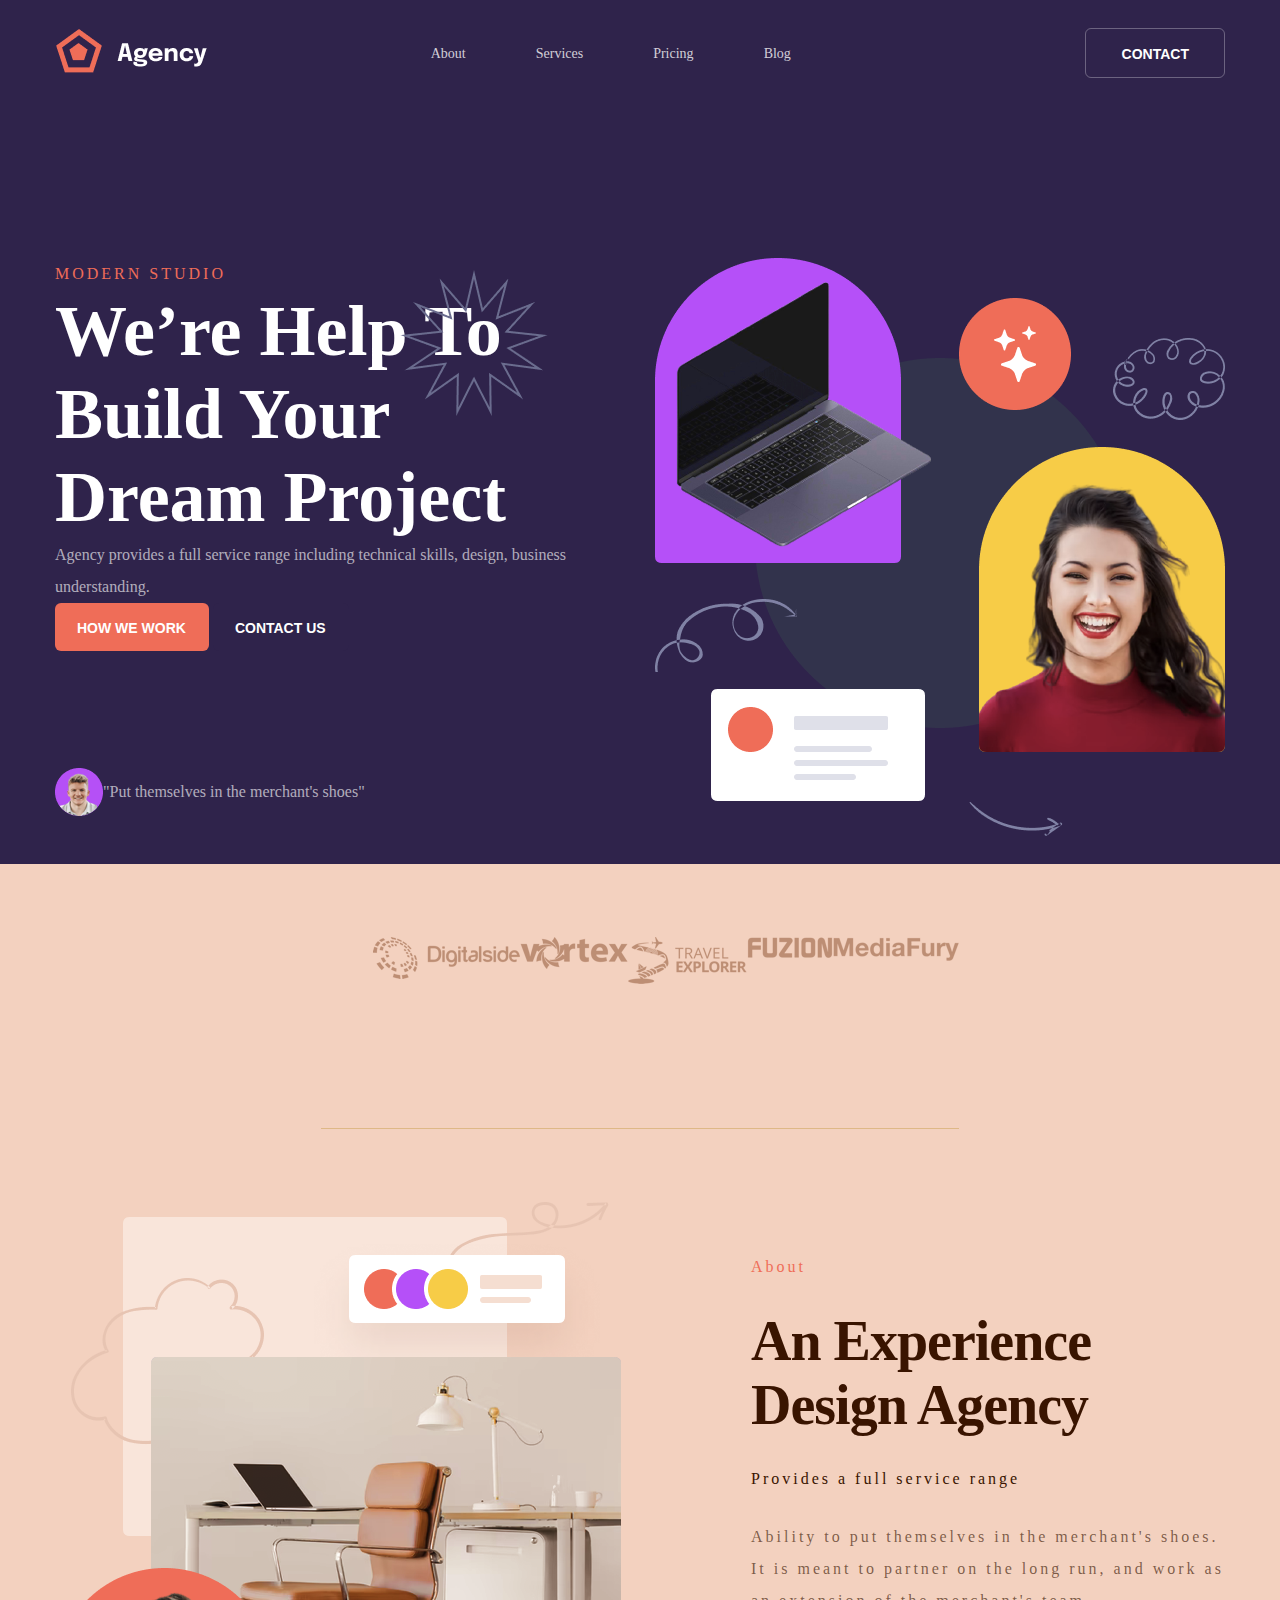
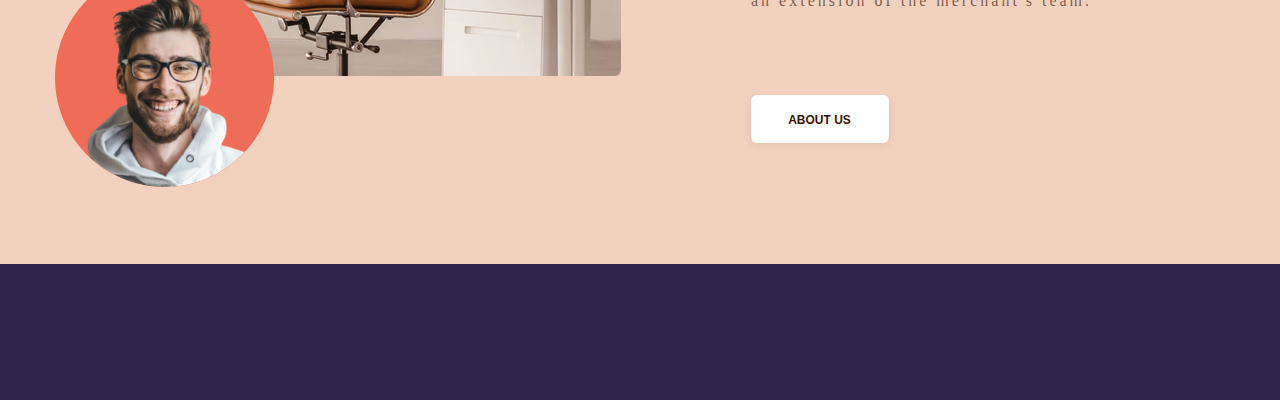
==== index.html @ c5d7d417 "yeni taskt" ====
<!DOCTYPE html>
<html lang="en">

<head>
    <meta charset="UTF-8">
    <meta http-equiv="X-UA-Compatible" content="IE=edge">
    <meta name="viewport" content="width=device-width, initial-scale=1.0">
    <title>Document</title>
    <link rel="stylesheet" href="assets/css/main.css">
</head>

<body>

    <!-- baslangic container -->
    <div class="container">

        <!-- navbar hissesi start -->
        <nav>
            <div>
                <img src="img/logo (1).png" alt="">
                <ul>
                    <li><a href="#">About</a></li>
                    <li><a href="#">Services</a></li>
                    <li><a href="#">Pricing</a></li>
                    <li><a href="#">Blog</a></li>

                </ul>
                <button>Contact</button>
                <button class="btnIcon"><img src="img/menu.png" alt=""></button>
            </div>
        </nav>
        <!-- navbar hissesi end -->
        <!-- header start -->
        <header>
            <div class="MyheaDer">
                <div class="modern">
                    <p class="myp">Modern Studio</p>
                    <h1>We’re Help
                        To Build Your
                        Dream Project
                        <img src="img/Star.png" alt="" class="Star">
                    </h1>
                    <p class="agency">Agency provides a full service range including technical skills, design, business
                        understanding.</p>
                    <button class="how">How We Work</button>
                    <button class="contact">Contact Us</button>
                    <div class="Man"><img src="img/Bitmap.png" alt="">
                        <p>"Put themselves in the merchant's shoes"</p>
                    </div>

                </div>
                <div class="imgDiv">
                    <img src="img/pic.png" alt="">
                </div>
            </div>
        </header>
        <!-- header end -->
        <main>
            <section class="navSection">
                <ul>
                    <li><img src="img/Bitmap (1).png" alt=""></li>
                    <li><img src="img/Bitmap (2).png" alt=""></li>
                    <li><img src="img/Bitmap (3).png" alt=""></li>
                    <li><img src="img/Bitmap (4).png" alt=""></li>
                    <li class="sonUl"><img src="img/Bitmap (5).png" alt=""></li>
                </ul>
            </section>
            <section class="aboutSection">
                <div><img src="img/pic (1).png" alt=""></div>
                <div class="adoutdiv">
                    <p>About</p>
                    <h2>An Experience
                        Design Agency</h2>
                    <p class="power">Provides a full service range</p>
                    <p class="ablity">Ability to put themselves in the merchant's shoes. It is meant to partner on the
                        long run, and work as an extension of the merchant's team.</p>
                    <button>About Us</button>
                </div>
            </section>
        </main>
    </div>
</body>

</html>
---- assets/css/main.css ----
* {
  margin: 0;
  padding: 0;
  box-sizing: border-box;
  scroll-behavior: smooth;
}

ul,
li {
  list-style-type: none;
}

a {
  text-decoration: none;
  font-size: 14px;
  line-height: 14px;
  text-align: center;
  color: rgba(255, 255, 255, 0.7882352941);
}
a:hover {
  color: #ffffff;
}

.container {
  max-width: 1440px;
  display: flex;
  flex-direction: column;
  align-items: center;
  background-color: #2f234b;
  height: 2000px;
}

nav div {
  margin-top: 28px;
  width: 1170px;
  display: flex;
  justify-content: space-between;
  align-items: center;
}
nav div ul {
  display: flex;
  max-width: 515px;
}
nav div ul li {
  margin-right: 70px;
}
nav div img {
  cursor: pointer;
  width: 152px;
  height: 48px;
}
nav div button {
  padding: 18px 35px 16px 36px;
  font-style: normal;
  font-weight: 900;
  font-size: 14px;
  line-height: 14px;
  text-align: center;
  text-transform: uppercase;
  color: #ffffff;
  background-color: rgba(238, 130, 238, 0);
  border: 1px solid rgba(255, 255, 255, 0.295743);
  border-radius: 6px;
  cursor: pointer;
}
nav div .btnIcon {
  padding: 0;
  border: 0;
  display: none;
}

@media screen and (max-width: 768px) {
  nav {
    max-width: 375px;
    width: 90%;
  }
  nav div {
    margin-left: 23px;
    margin-right: 23px;
    max-width: 375px;
  }
  nav div img {
    width: 152px;
    height: 48px;
  }
  nav div ul {
    display: none;
  }
  nav div button {
    display: none;
  }
  nav div .btnIcon {
    display: inline;
  }
  nav div .btnIcon img {
    width: 48px;
    height: 48px;
  }
}
header {
  margin-top: 180px;
}
header .MyheaDer {
  display: flex;
  gap: 87px;
}
header .modern {
  max-width: 513px;
}
header .modern .myp {
  font-family: "Epilogue";
  font-style: normal;
  font-weight: 400;
  font-size: 16px;
  line-height: 32px;
  color: #ef6d58;
  letter-spacing: 3px;
  text-transform: uppercase;
}
header .modern .agency {
  color: rgba(255, 255, 255, 0.64);
  font-style: normal;
  font-weight: 400;
  font-size: 16px;
  line-height: 32px;
}
header .modern .Star {
  position: absolute;
  top: -20px;
  right: 20px;
}
header .modern h1 {
  position: relative;
  font-family: "Epilogue";
  font-style: normal;
  font-weight: 800;
  font-size: 72px;
  color: white;
}
header .modern .how {
  background: #ef6d58;
  border-radius: 6px;
  padding: 18px 23px 16px 22px;
  font-style: normal;
  font-weight: 900;
  font-size: 14px;
  line-height: 14px;
  text-align: center;
  text-transform: uppercase;
  border: 0;
  color: #ffffff;
  cursor: pointer;
}
header .modern .contact {
  background: #2f234b;
  border-radius: 6px;
  padding: 18px 23px 16px 22px;
  font-style: normal;
  font-weight: 900;
  font-size: 14px;
  line-height: 14px;
  text-align: center;
  text-transform: uppercase;
  border: 0;
  color: #ffffff;
  cursor: pointer;
}
header .modern .Man {
  margin-top: 117px;
  display: flex;
  align-items: center;
}
header .modern .Man p {
  color: rgba(255, 255, 255, 0.64);
  font-style: normal;
  font-weight: 400;
  font-size: 16px;
  line-height: 32px;
}
header .imgDiv img {
  width: 570px;
  height: 602px;
}

@media screen and (max-width: 768px) {
  header .MyheaDer {
    flex-direction: column-reverse;
  }
  header .MyheaDer .imgDiv {
    display: flex;
    justify-content: center;
    align-items: center;
  }
  header .MyheaDer .imgDiv img {
    width: 329px;
    height: 334px;
  }
}
main {
  width: 100%;
  height: 1000px;
  background: #f3d1bf;
  display: flex;
  align-items: center;
  flex-direction: column;
}

section {
  margin-top: 73px;
  max-width: 1170px;
}

.navSection {
  background: #f3d1bf;
  height: 192px;
  border-bottom: 1px solid burlywood;
}
.navSection ul {
  margin-left: 52px;
  display: grid;
  grid-template-columns: auto auto auto auto auto;
}

@media screen and (max-width: 768px) {
  .navSection ul {
    grid-template-columns: 1fr 1fr;
    gap: 20px;
  }
}
.aboutSection {
  display: flex;
  gap: 130px;
}
.aboutSection .adoutdiv {
  display: flex;
  flex-direction: column;
  justify-content: center;
  gap: 26px;
}
.aboutSection img {
  max-width: 566px;
  height: 585px;
}
.aboutSection p {
  font-style: normal;
  font-weight: 400;
  font-size: 16px;
  line-height: 32px;
  letter-spacing: 3px;
  color: #ef6d58;
}
.aboutSection .power {
  color: #391400;
}
.aboutSection .ablity {
  color: rgba(57, 20, 0, 0.64);
}
.aboutSection h2 {
  font-style: normal;
  font-weight: 800;
  font-size: 56px;
  line-height: 64px;
  letter-spacing: -1px;
  color: #391400;
}
.aboutSection button {
  margin-top: 52px;
  background: #ffffff;
  box-shadow: 0px 3px 9px rgba(57, 20, 0, 0.08);
  border-radius: 6px;
  padding: 18px 34px 16px 33px;
  max-width: 138px;
  border: 0;
  font-style: normal;
  font-weight: 900;
  font-size: 12px;
  line-height: 14px;
  text-align: center;
  text-transform: uppercase;
  color: #391400;
}

@media screen and (max-width: 768px) {
  .aboutSection {
    flex-direction: column;
  }
  .aboutSection .adoutdiv {
    max-width: 329px;
  }
}/*# sourceMappingURL=main.css.map */
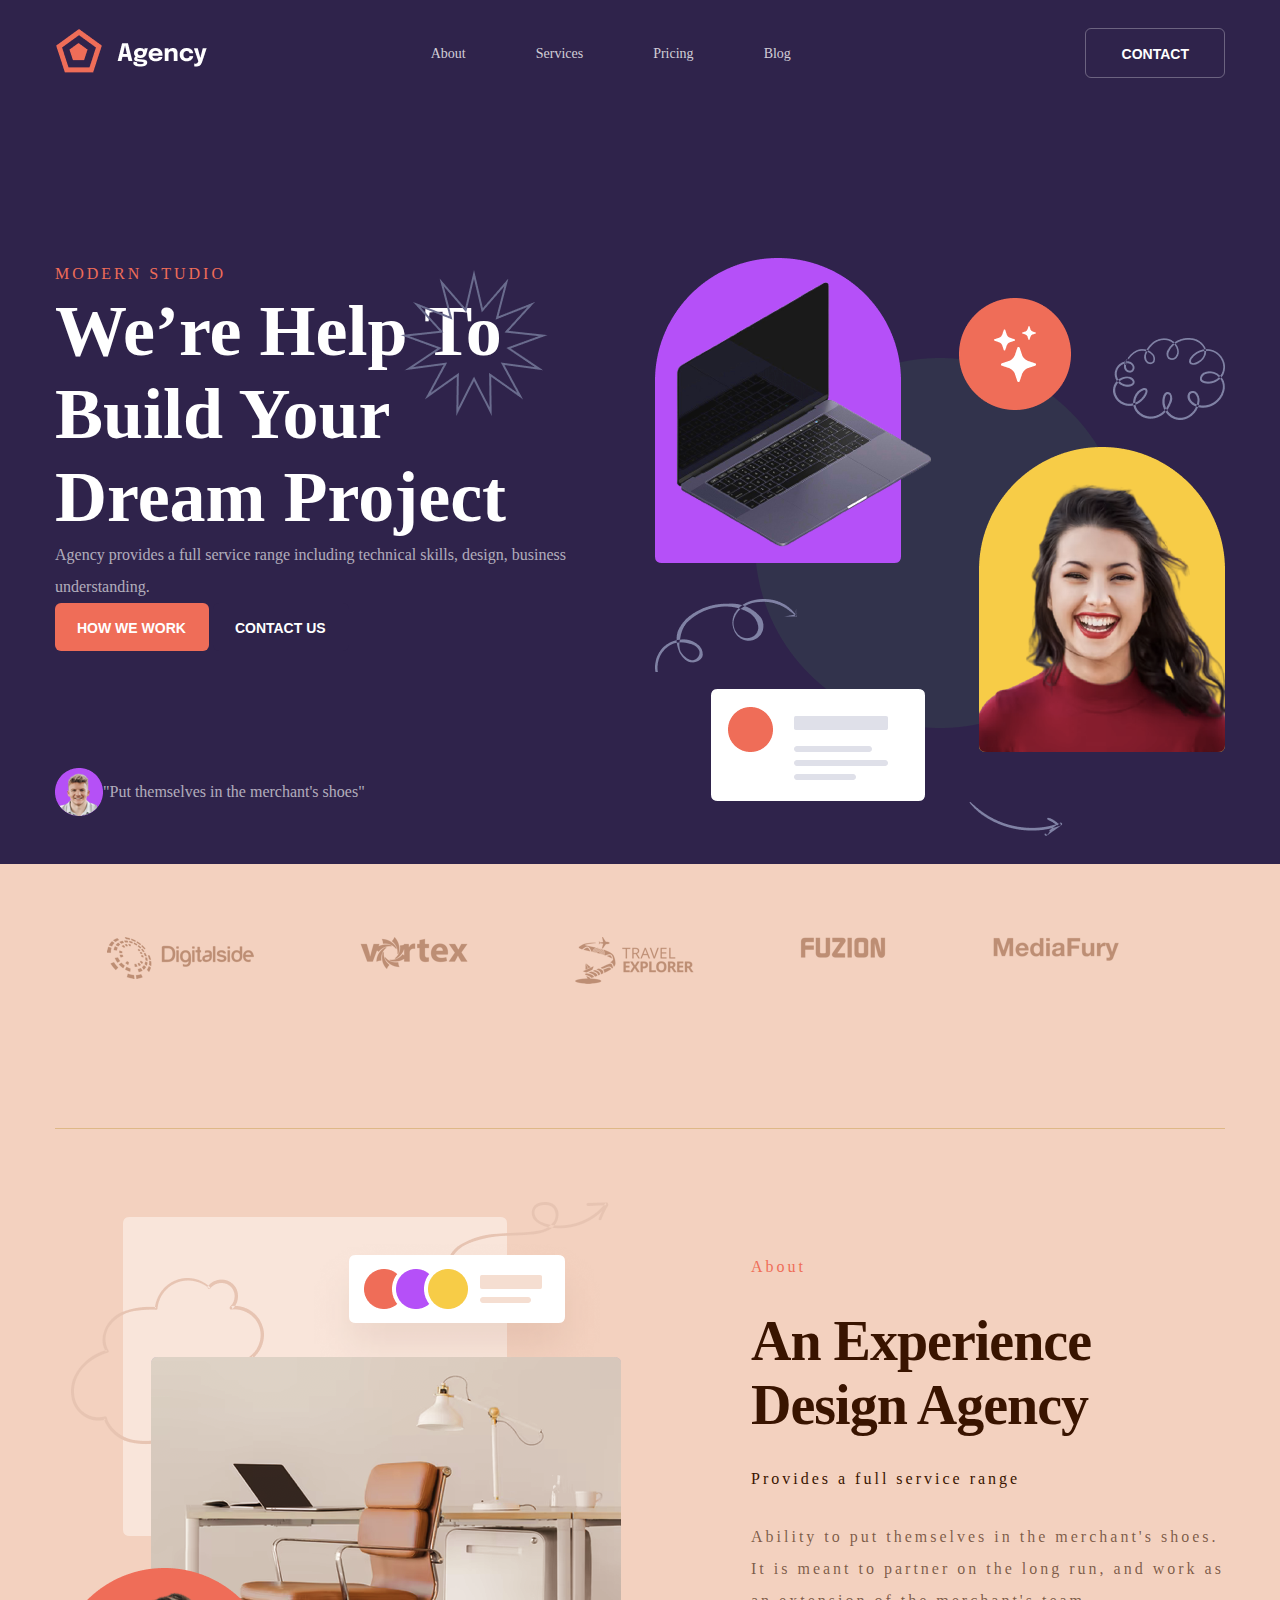
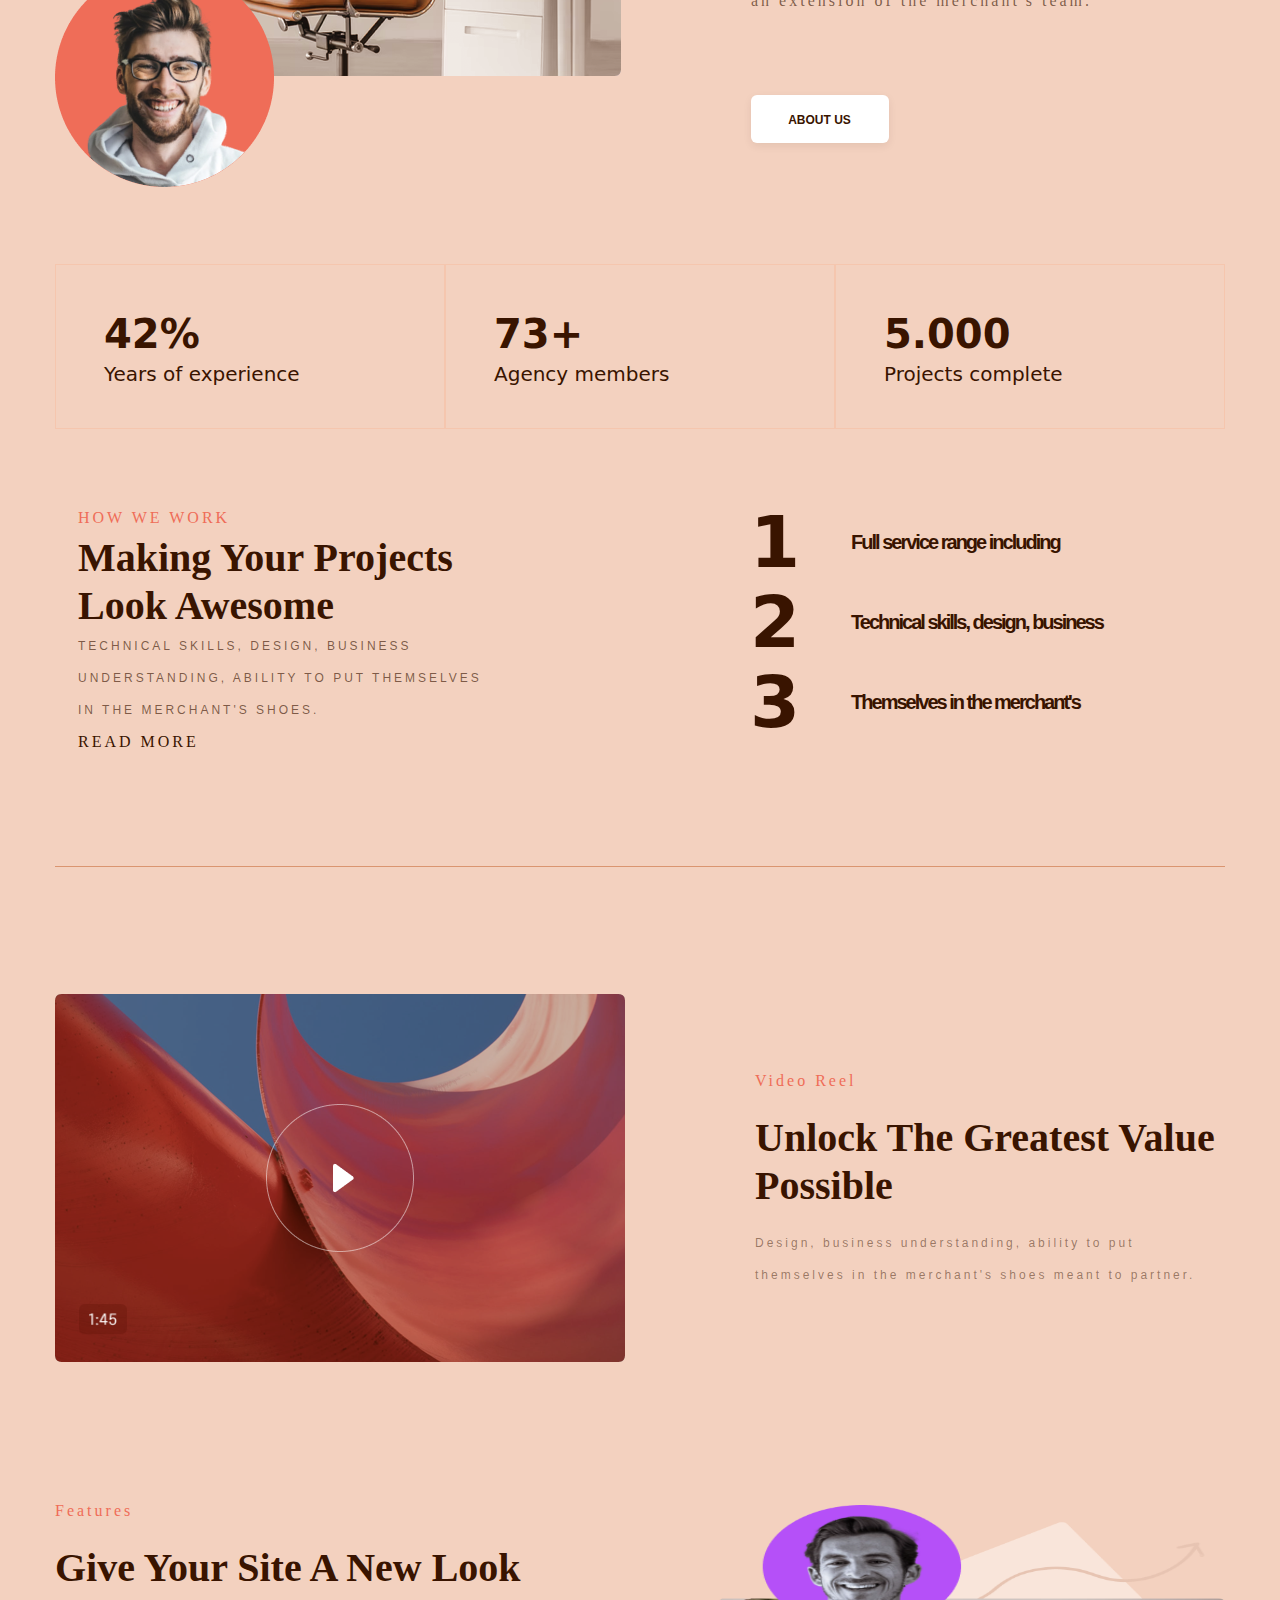
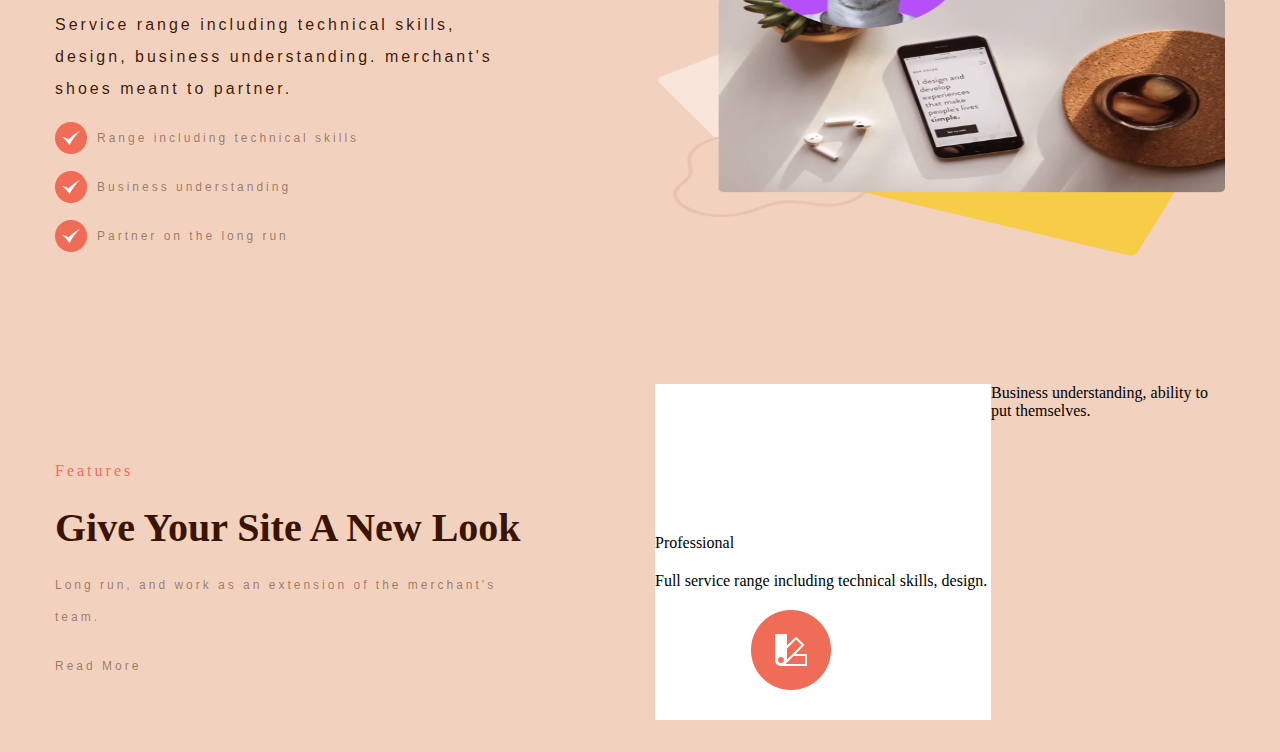
==== commit c2a81ce1: "yeni task" ====
--- a/index.html
+++ b/index.html
@@ -1,84 +1,190 @@
 <!DOCTYPE html>
 <html lang="en">
+  <head>
+    <meta charset="UTF-8" />
+    <meta http-equiv="X-UA-Compatible" content="IE=edge" />
+    <meta name="viewport" content="width=device-width, initial-scale=1.0" />
+    <title>Document</title>
+    <link rel="stylesheet" href="assets/css/main.css" />
+  </head>
 
-<head>
-    <meta charset="UTF-8">
-    <meta http-equiv="X-UA-Compatible" content="IE=edge">
-    <meta name="viewport" content="width=device-width, initial-scale=1.0">
-    <title>Document</title>
-    <link rel="stylesheet" href="assets/css/main.css">
-</head>
-
-<body>
-
+  <body>
     <!-- baslangic container -->
     <div class="container">
+      <!-- navbar hissesi start -->
+      <nav>
+        <div>
+          <img src="img/logo (1).png" alt="" />
+          <ul>
+            <li><a href="#">About</a></li>
+            <li><a href="#">Services</a></li>
+            <li><a href="#">Pricing</a></li>
+            <li><a href="#">Blog</a></li>
+          </ul>
+          <button>Contact</button>
+          <button class="btnIcon"><img src="img/menu.png" alt="" /></button>
+        </div>
+      </nav>
+      <!-- navbar hissesi end -->
+      <!-- header start -->
+      <header>
+        <div class="MyheaDer">
+          <div class="modern">
+            <p class="myp">Modern Studio</p>
+            <h1>
+              We’re Help To Build Your Dream Project
+              <img src="img/Star.png" alt="" class="Star" />
+            </h1>
+            <p class="agency">
+              Agency provides a full service range including technical skills,
+              design, business understanding.
+            </p>
+            <button class="how">How We Work</button>
+            <button class="contact">Contact Us</button>
+            <div class="Man">
+              <img src="img/Bitmap.png" alt="" />
+              <p>"Put themselves in the merchant's shoes"</p>
+            </div>
+          </div>
+          <div class="imgDiv">
+            <img src="img/pic.png" alt="" />
+          </div>
+        </div>
+      </header>
+      <!-- header end -->
+      <main>
+        <section class="navSection">
+          <ul>
+            <li><img src="img/Bitmap (1).png" alt="" /></li>
+            <li><img src="img/Bitmap (2).png" alt="" /></li>
+            <li><img src="img/Bitmap (3).png" alt="" /></li>
+            <li><img src="img/Bitmap (4).png" alt="" /></li>
+            <li class="sonUl"><img src="img/Bitmap (5).png" alt="" /></li>
+          </ul>
+        </section>
+        <section class="aboutSection">
+          <div><img src="img/pic (1).png" alt="" /></div>
+          <div class="adoutdiv">
+            <p>About</p>
+            <h2>An Experience Design Agency</h2>
+            <p class="power">Provides a full service range</p>
+            <p class="ablity">
+              Ability to put themselves in the merchant's shoes. It is meant to
+              partner on the long run, and work as an extension of the
+              merchant's team.
+            </p>
+            <button>About Us</button>
+          </div>
+        </section>
+        <section class="Projac">
+          <div>
+            <p class="pheder">42%</p>
+            <p class="pbody">Years of experience</p>
+          </div>
+          <div>
+            <p class="pheder">73+</p>
+            <p class="pbody">Agency members</p>
+          </div>
+          <div>
+            <p class="pheder">5.000</p>
+            <p class="pbody">Projects complete</p>
+          </div>
+        </section>
 
-        <!-- navbar hissesi start -->
-        <nav>
-            <div>
-                <img src="img/logo (1).png" alt="">
-                <ul>
-                    <li><a href="#">About</a></li>
-                    <li><a href="#">Services</a></li>
-                    <li><a href="#">Pricing</a></li>
-                    <li><a href="#">Blog</a></li>
+        <section class="Making">
+          <div class="divMaking">
+            <p class="phow">How we work</p>
+            <h2>Making Your Projects Look Awesome</h2>
+            <p class="pTechn">
+              Technical skills, design, business understanding, ability to put
+              themselves in the merchant's shoes.
+            </p>
+            <p class="pRead">Read More</p>
+          </div>
+          <div class="Full">
+            <ol>
+              <li>
+                1
+                <p class="liPtag">Full service range including</p>
+              </li>
+              <li>
+                2
+                <p class="liPtag">Technical skills, design, business</p>
+              </li>
+              <li>
+                3
+                <p class="liPtag">Themselves in the merchant's</p>
+              </li>
+            </ol>
+          </div>
+        </section>
 
-                </ul>
-                <button>Contact</button>
-                <button class="btnIcon"><img src="img/menu.png" alt=""></button>
+        <section class="imgReel">
+          <div class="divImgReel">
+            <img class="imgImg" src="img/img.png" alt="" />
+            <img class="play" src="img/imgplay.png" alt="" />
+            <img class="imgtime" src="img/imgtime.png" alt="" />
+          </div>
+          <div class="unloc">
+            <p>Video Reel</p>
+            <h2>Unlock The Greatest Value Possible</h2>
+            <p class="Dessign">
+              Design, business understanding, ability to put themselves in the
+              merchant's shoes meant to partner.
+            </p>
+          </div>
+        </section>
+
+        <section class="ftures imgReel">
+          <div class="unloc">
+            <p>Features</p>
+            <h2>Give Your Site A New Look</h2>
+            <p class="Dessign loog">
+              Service range including technical skills, design, business
+              understanding. merchant's shoes meant to partner.
+            </p>
+            <p class="Dessign">
+              <img src="img/check.png" alt="" />Range including technical skills
+            </p>
+            <p class="Dessign">
+              <img src="img/check.png" alt="" />Business understanding
+            </p>
+            <p class="Dessign">
+              <img src="img/check.png" alt="" />Partner on the long run
+            </p>
+          </div>
+          <div class="divImgReel">
+            <img src="img/sekil.png" alt="" />
+          </div>
+        </section>
+
+        <section class="Person imgReel">
+          <div class="unloc">
+            <p>Features</p>
+            <h2>Give Your Site A New Look</h2>
+            <p class="Dessign">
+              Long run, and work as an extension of the merchant's team.
+            </p>
+            <p class="Dessign">Read More</p>
+          </div>
+          <div class="divImgReel">
+            <div class="divImgReel-1">
+              <p class="newimg">
+                <img class="ovall" src="img/Oval.png" alt="" /><img
+                  class="Comb"
+                  src="img/Combined Shape.png"
+                  alt="" />
+              </p>
+              <p class="personal">Professional</p>
+              <p>Full service range including technical skills, design.</p>
             </div>
-        </nav>
-        <!-- navbar hissesi end -->
-        <!-- header start -->
-        <header>
-            <div class="MyheaDer">
-                <div class="modern">
-                    <p class="myp">Modern Studio</p>
-                    <h1>We’re Help
-                        To Build Your
-                        Dream Project
-                        <img src="img/Star.png" alt="" class="Star">
-                    </h1>
-                    <p class="agency">Agency provides a full service range including technical skills, design, business
-                        understanding.</p>
-                    <button class="how">How We Work</button>
-                    <button class="contact">Contact Us</button>
-                    <div class="Man"><img src="img/Bitmap.png" alt="">
-                        <p>"Put themselves in the merchant's shoes"</p>
-                    </div>
-
-                </div>
-                <div class="imgDiv">
-                    <img src="img/pic.png" alt="">
-                </div>
+            <div class="accessiblity">
+              <p class="personal"></p>
+              <p>Business understanding, ability to put themselves.</p>
             </div>
-        </header>
-        <!-- header end -->
-        <main>
-            <section class="navSection">
-                <ul>
-                    <li><img src="img/Bitmap (1).png" alt=""></li>
-                    <li><img src="img/Bitmap (2).png" alt=""></li>
-                    <li><img src="img/Bitmap (3).png" alt=""></li>
-                    <li><img src="img/Bitmap (4).png" alt=""></li>
-                    <li class="sonUl"><img src="img/Bitmap (5).png" alt=""></li>
-                </ul>
-            </section>
-            <section class="aboutSection">
-                <div><img src="img/pic (1).png" alt=""></div>
-                <div class="adoutdiv">
-                    <p>About</p>
-                    <h2>An Experience
-                        Design Agency</h2>
-                    <p class="power">Provides a full service range</p>
-                    <p class="ablity">Ability to put themselves in the merchant's shoes. It is meant to partner on the
-                        long run, and work as an extension of the merchant's team.</p>
-                    <button>About Us</button>
-                </div>
-            </section>
-        </main>
+          </div>
+        </section>
+      </main>
     </div>
-</body>
-
-</html>+  </body>
+</html>
--- a/assets/css/main.css
+++ b/assets/css/main.css
@@ -198,7 +198,7 @@
 }
 main {
   width: 100%;
-  height: 1000px;
+  height: 10000px;
   background: #f3d1bf;
   display: flex;
   align-items: center;
@@ -208,6 +208,7 @@
 section {
   margin-top: 73px;
   max-width: 1170px;
+  width: 100%;
 }
 
 .navSection {
@@ -283,8 +284,238 @@
 @media screen and (max-width: 768px) {
   .aboutSection {
     flex-direction: column;
+    align-items: center;
+  }
+  .aboutSection div img {
+    min-width: 329px;
+    min-height: 340px;
+    height: 100%;
+    width: 100%;
   }
   .aboutSection .adoutdiv {
     max-width: 329px;
   }
+}
+.Projac {
+  display: flex;
+}
+.Projac div {
+  min-width: 342px;
+  width: 100%;
+  min-height: 93px;
+  height: 100%;
+  padding-left: 48px;
+  padding-top: 45px;
+  padding-bottom: 38px;
+  border: 1px solid hsla(21, 79%, 81%, 0.747);
+}
+.Projac div .pheder {
+  font-family: system-ui, -apple-system, BlinkMacSystemFont, "Segoe UI", Roboto, Oxygen, Ubuntu, Cantarell, "Open Sans", "Helvetica Neue", sans-serif;
+  font-style: normal;
+  font-weight: 800;
+  font-size: 40px;
+  line-height: 48px;
+  color: #391400;
+}
+.Projac div .pbody {
+  font-family: system-ui, -apple-system, BlinkMacSystemFont, "Segoe UI", Roboto, Oxygen, Ubuntu, Cantarell, "Open Sans", "Helvetica Neue", sans-serif;
+  font-style: normal;
+  font-weight: 400;
+  font-size: 20px;
+  line-height: 32px;
+  color: #391400;
+}
+
+@media screen and (max-width: 768px) {
+  .Projac {
+    flex-direction: column;
+  }
+  .Projac div {
+    max-width: 342px;
+    width: 100%;
+  }
+}
+.Making {
+  display: flex;
+  justify-content: space-between;
+  padding-bottom: 108px;
+  border-bottom: 1px solid #da9570;
+}
+.Making div {
+  padding-left: 23px;
+}
+.Making .divMaking {
+  max-width: 448px;
+  width: 100%;
+}
+.Making .divMaking p {
+  font-style: normal;
+  font-weight: 400;
+  font-size: 16px;
+  line-height: 32px;
+  letter-spacing: 3px;
+  text-transform: uppercase;
+  color: #ef6d58;
+}
+.Making .divMaking .pTechn {
+  font-family: "Gill Sans", "Gill Sans MT", Calibri, "Trebuchet MS", sans-serif;
+  font-style: normal;
+  font-weight: 400;
+  font-size: 12px;
+  line-height: 32px;
+  color: rgba(57, 20, 0, 0.64);
+}
+.Making .divMaking .pRead {
+  color: #391400;
+  font-weight: 400;
+  font-size: 16px;
+}
+.Making .divMaking h2 {
+  font-style: normal;
+  font-weight: 800;
+  font-size: 40px;
+  line-height: 48px;
+  color: #391400;
+}
+.Making .Full {
+  max-width: 498px;
+  width: 100%;
+}
+.Making .Full ol li {
+  display: flex;
+  gap: 53px;
+  font-size: 40px;
+  font-family: system-ui, -apple-system, BlinkMacSystemFont, "Segoe UI", Roboto, Oxygen, Ubuntu, Cantarell, "Open Sans", "Helvetica Neue", sans-serif;
+  font-style: normal;
+  font-weight: 800;
+  font-size: 72px;
+  line-height: 80px;
+  letter-spacing: -2px;
+  color: #391400;
+}
+.Making .Full ol li .liPtag {
+  height: 100%;
+  font-family: "Lucida Sans", "Lucida Sans Regular", "Lucida Grande", "Lucida Sans Unicode", Geneva, Verdana, sans-serif;
+  font-size: 20px;
+}
+
+@media screen and (max-width: 768px) {
+  .Making {
+    flex-direction: column;
+  }
+}
+.imgReel {
+  margin: 0;
+  padding-top: 127px;
+  display: flex;
+  justify-content: space-between;
+  align-items: center;
+}
+.imgReel .divImgReel {
+  position: relative;
+  max-width: 570px;
+  width: 100%;
+  max-height: 368px;
+  height: 368px;
+}
+.imgReel .divImgReel img {
+  position: absolute;
+  width: 100%;
+  height: 100%;
+}
+.imgReel .divImgReel .imgtime {
+  width: 48px;
+  height: 32px;
+  top: 310px;
+  left: 24px;
+}
+.imgReel .divImgReel .play {
+  max-width: 148px;
+  width: 100%;
+  max-height: 148px;
+  height: 100%;
+  top: 110px;
+  left: 211px;
+}
+.imgReel .unloc {
+  max-width: 470px;
+  width: 100%;
+  display: flex;
+  flex-direction: column;
+  gap: 17px;
+}
+.imgReel .unloc p {
+  font-style: normal;
+  font-weight: 400;
+  font-size: 16px;
+  line-height: 32px;
+  letter-spacing: 3px;
+  color: #ef6d58;
+  display: flex;
+  align-items: center;
+  gap: 10px;
+}
+.imgReel .unloc h2 {
+  font-style: normal;
+  font-weight: 800;
+  font-size: 40px;
+  line-height: 48px;
+  color: #391400;
+}
+.imgReel .unloc .Dessign {
+  font-family: "Lucida Sans", "Lucida Sans Regular", "Lucida Grande", "Lucida Sans Unicode", Geneva, Verdana, sans-serif;
+  font-style: normal;
+  font-weight: 400;
+  font-size: 12px;
+  line-height: 32px;
+  color: rgba(57, 20, 0, 0.493);
+}
+.imgReel .unloc .loog {
+  color: rgba(57, 20, 0, 0.973);
+  font-size: 16px;
+}
+
+.divImgReel {
+  display: flex;
+}
+.divImgReel .divImgReel-1 {
+  max-width: 336px;
+  width: 100%;
+  max-height: 336px;
+  height: 100%;
+  display: flex;
+  flex-direction: column;
+  justify-content: center;
+  gap: 20px;
+  background-color: #ffffff;
+}
+.divImgReel .divImgReel-1 .newimg {
+  position: relative;
+  top: 48px;
+  left: 48px;
+}
+.divImgReel .divImgReel-1 .newimg .Comb {
+  position: absolute;
+  width: 32px;
+  height: 32px;
+  z-index: 1;
+  top: 72px;
+  left: 72px;
+}
+.divImgReel .divImgReel-1 .newimg .ovall {
+  position: absolute;
+  width: 80px;
+  height: 80px;
+  top: 48px;
+  left: 48px;
+}
+
+@media screen and (max-width: 768px) {
+  .imgReel {
+    flex-direction: column;
+  }
+  .ftures {
+    display: flex;
+    flex-direction: column-reverse;
+  }
 }/*# sourceMappingURL=main.css.map */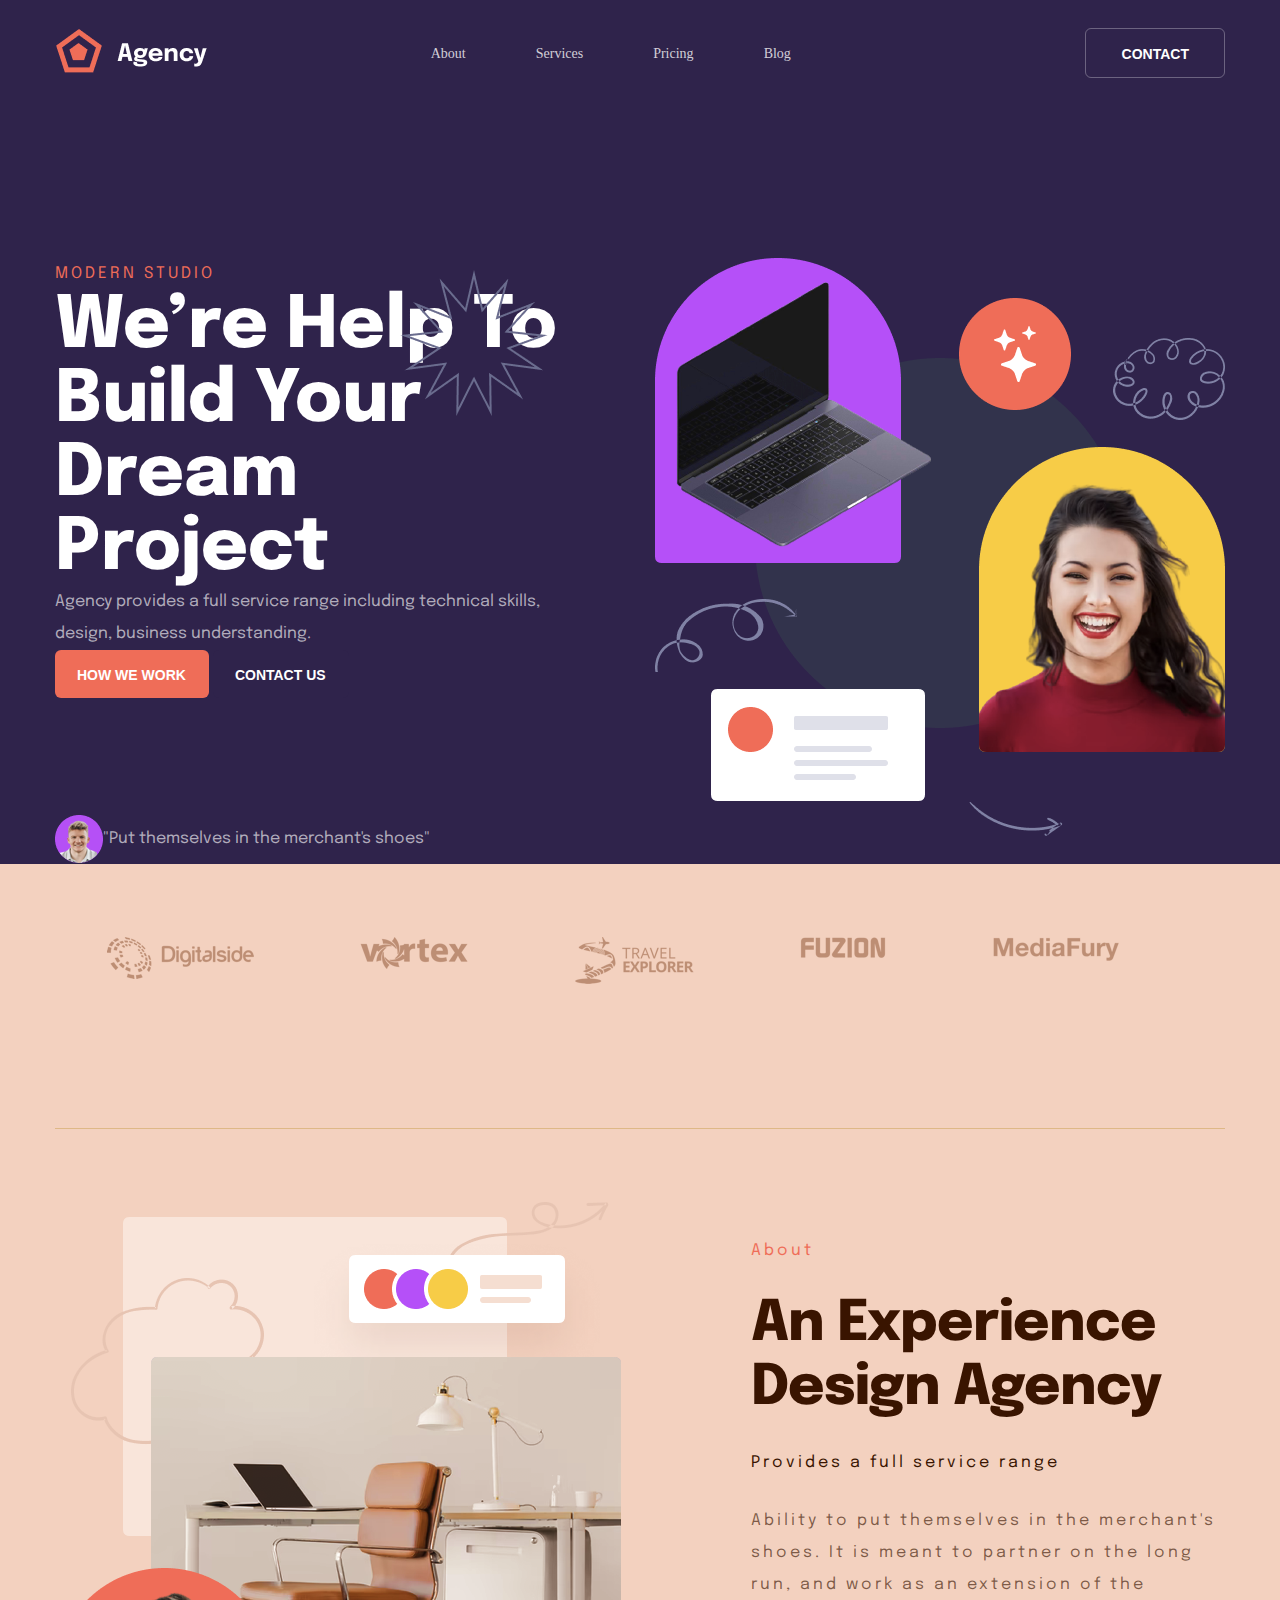
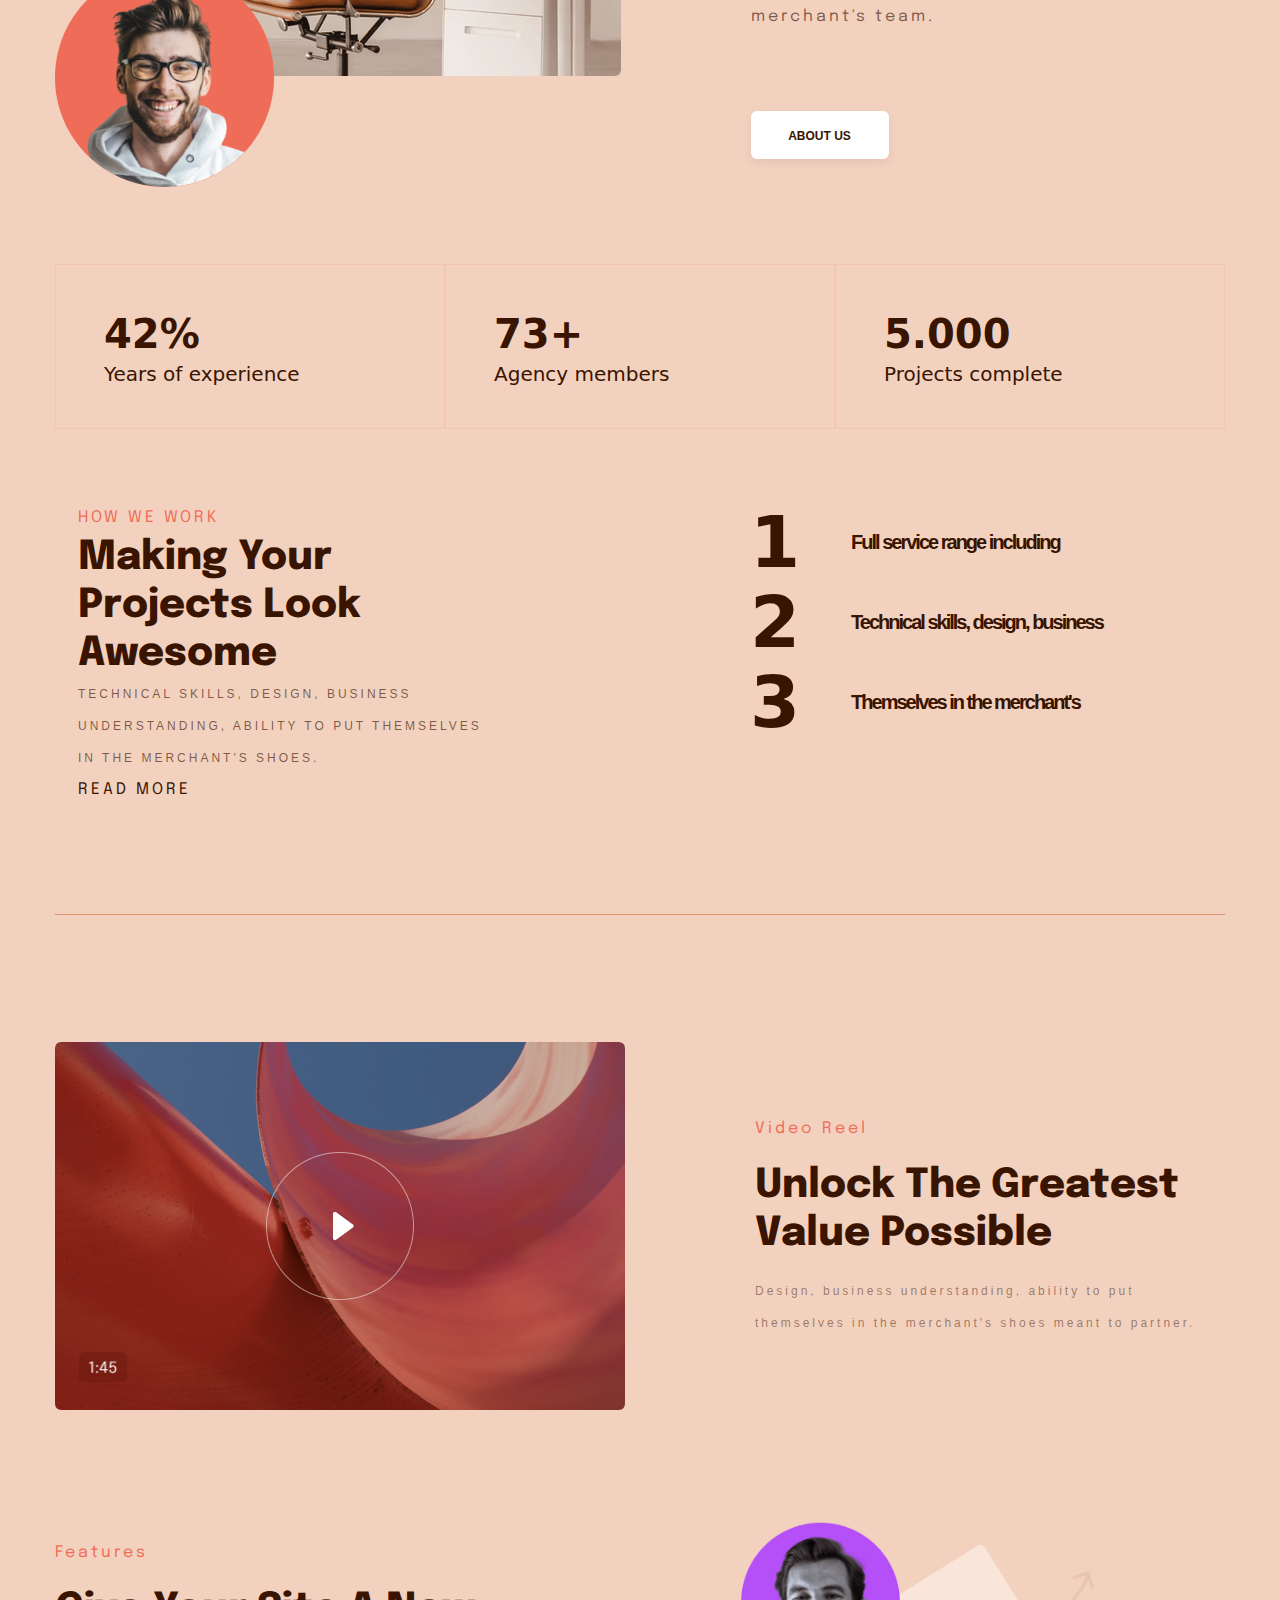
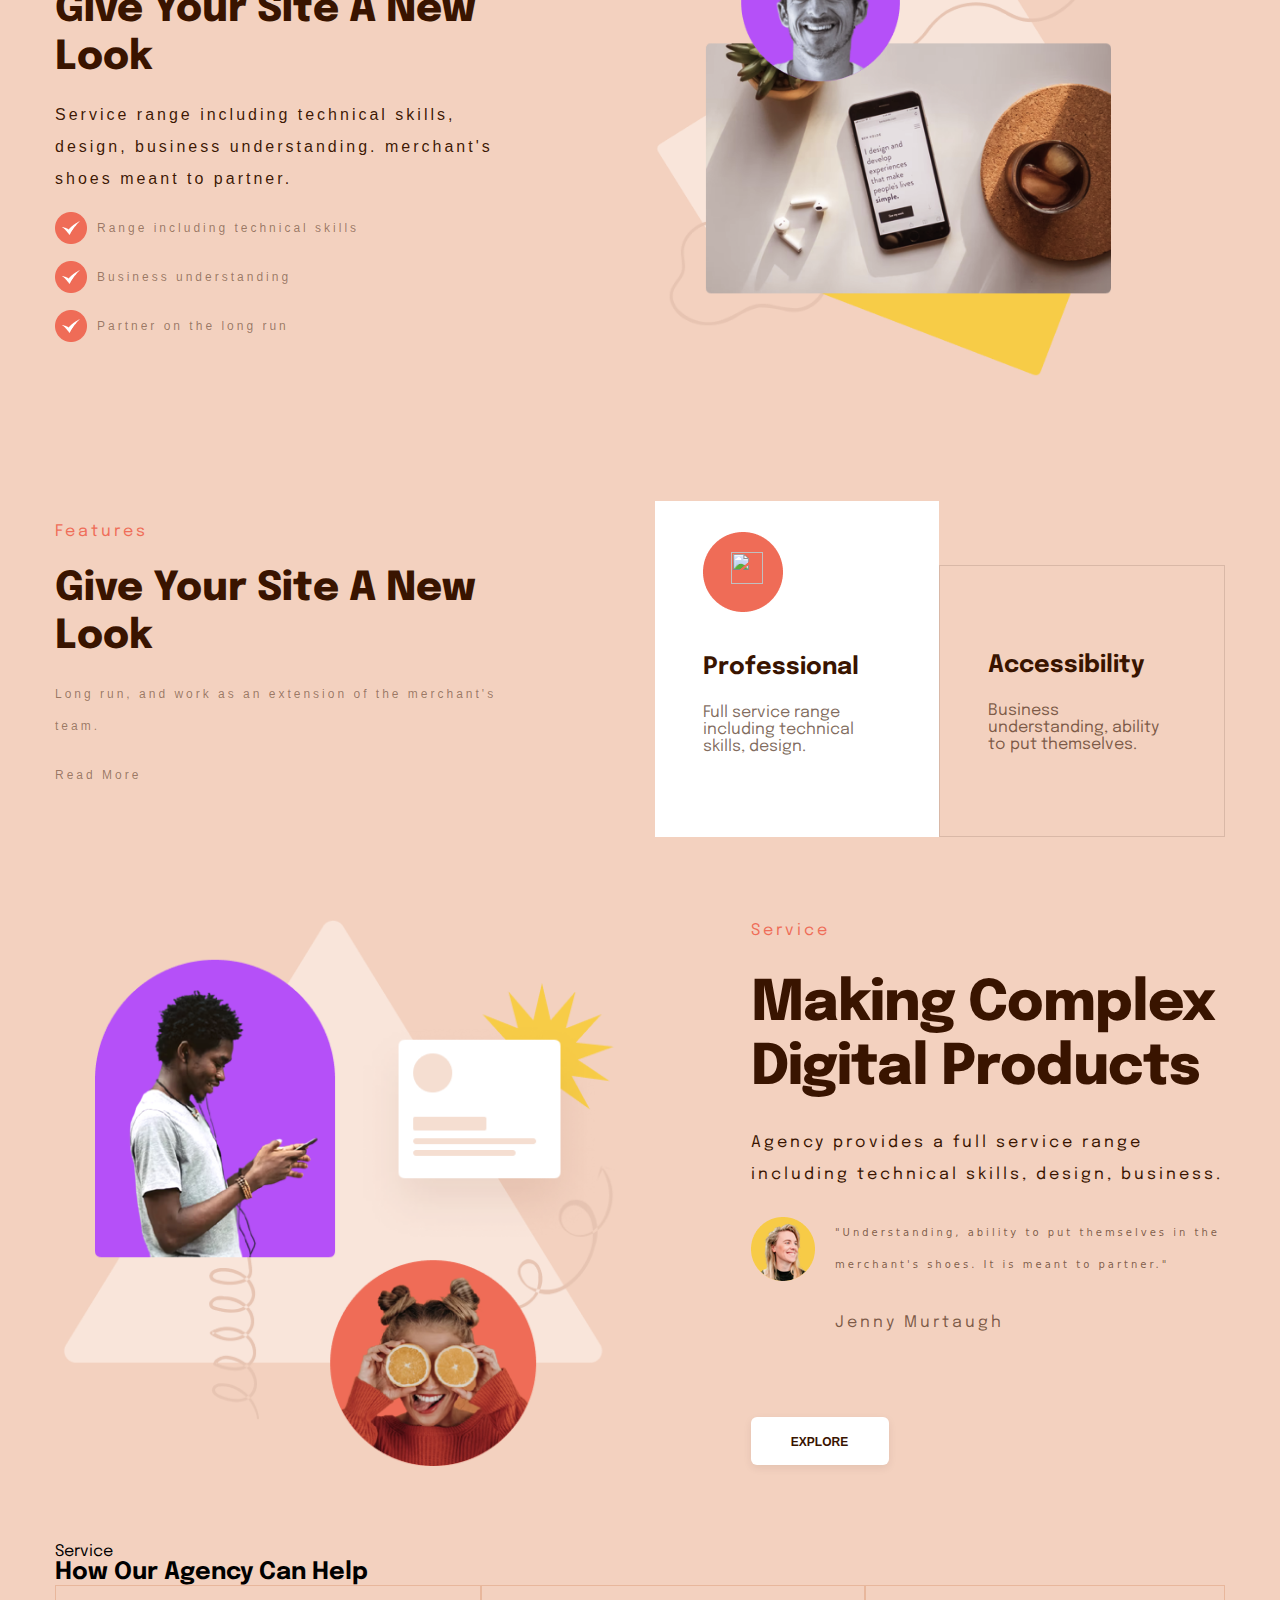
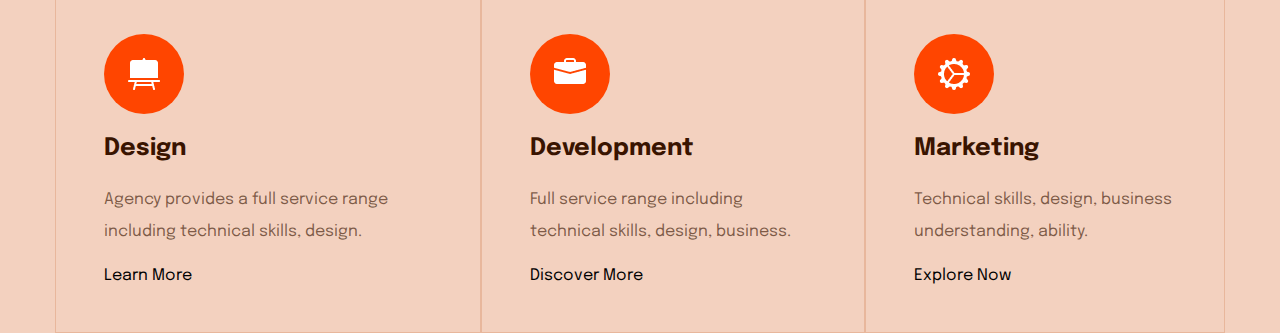
==== commit 56ee0223: "yeni task" ====
--- a/index.html
+++ b/index.html
@@ -1,190 +1,246 @@
 <!DOCTYPE html>
 <html lang="en">
-  <head>
-    <meta charset="UTF-8" />
-    <meta http-equiv="X-UA-Compatible" content="IE=edge" />
-    <meta name="viewport" content="width=device-width, initial-scale=1.0" />
-    <title>Document</title>
-    <link rel="stylesheet" href="assets/css/main.css" />
-  </head>
-
-  <body>
-    <!-- baslangic container -->
-    <div class="container">
-      <!-- navbar hissesi start -->
-      <nav>
+
+<head>
+  <meta charset="UTF-8" />
+  <meta http-equiv="X-UA-Compatible" content="IE=edge" />
+  <meta name="viewport" content="width=device-width, initial-scale=1.0" />
+  <title>Document</title>
+  <link rel="stylesheet" href="assets/css/main.css" />
+
+
+  <link rel="preconnect" href="https://fonts.googleapis.com">
+  <link rel="preconnect" href="https://fonts.gstatic.com" crossorigin>
+  <link href="https://fonts.googleapis.com/css2?family=Epilogue:ital,wght@0,500;1,300&display=swap" rel="stylesheet">
+</head>
+
+<body>
+  <!-- baslangic container -->
+  <div class="container">
+    <!-- navbar hissesi start -->
+    <nav>
+      <div>
+        <img src="img/logo (1).png" alt="" />
+        <ul>
+          <li><a href="#">About</a></li>
+          <li><a href="#">Services</a></li>
+          <li><a href="#">Pricing</a></li>
+          <li><a href="#">Blog</a></li>
+        </ul>
+        <button>Contact</button>
+        <button class="btnIcon"><img src="img/menu.png" alt="" /></button>
+      </div>
+    </nav>
+    <!-- navbar hissesi end -->
+    <!-- header start -->
+    <header>
+      <div class="MyheaDer">
+        <div class="modern">
+          <p class="myp">Modern Studio</p>
+          <h1>
+            We’re Help To Build Your Dream Project
+            <img src="img/Star.png" alt="" class="Star" />
+          </h1>
+          <p class="agency">
+            Agency provides a full service range including technical skills,
+            design, business understanding.
+          </p>
+          <button class="how">How We Work</button>
+          <button class="contact">Contact Us</button>
+          <div class="Man">
+            <img src="img/Bitmap.png" alt="" />
+            <p>"Put themselves in the merchant's shoes"</p>
+          </div>
+        </div>
+        <div class="imgDiv">
+          <img src="img/pic.png" alt="" />
+        </div>
+      </div>
+    </header>
+    <!-- header end -->
+    <main>
+
+
+
+      <section class="navSection">
+        <ul>
+          <li><img src="img/Bitmap (1).png" alt="" /></li>
+          <li><img src="img/Bitmap (2).png" alt="" /></li>
+          <li><img src="img/Bitmap (3).png" alt="" /></li>
+          <li><img src="img/Bitmap (4).png" alt="" /></li>
+          <li class="sonUl"><img src="img/Bitmap (5).png" alt="" /></li>
+        </ul>
+      </section>
+      <section class="aboutSection">
+        <div><img class="manimg" src="img/pic (1).png" alt="" /></div>
+        <div class="adoutdiv">
+          <p>About</p>
+          <h2>An Experience Design Agency</h2>
+          <p class="power">Provides a full service range</p>
+          <p class="ablity">
+            Ability to put themselves in the merchant's shoes. It is meant to
+            partner on the long run, and work as an extension of the
+            merchant's team.
+          </p>
+          <button>About Us</button>
+        </div>
+      </section>
+      <section class="Projac">
         <div>
-          <img src="img/logo (1).png" alt="" />
-          <ul>
-            <li><a href="#">About</a></li>
-            <li><a href="#">Services</a></li>
-            <li><a href="#">Pricing</a></li>
-            <li><a href="#">Blog</a></li>
-          </ul>
-          <button>Contact</button>
-          <button class="btnIcon"><img src="img/menu.png" alt="" /></button>
-        </div>
-      </nav>
-      <!-- navbar hissesi end -->
-      <!-- header start -->
-      <header>
-        <div class="MyheaDer">
-          <div class="modern">
-            <p class="myp">Modern Studio</p>
-            <h1>
-              We’re Help To Build Your Dream Project
-              <img src="img/Star.png" alt="" class="Star" />
-            </h1>
-            <p class="agency">
-              Agency provides a full service range including technical skills,
-              design, business understanding.
+          <p class="pheder">42%</p>
+          <p class="pbody">Years of experience</p>
+        </div>
+        <div>
+          <p class="pheder">73+</p>
+          <p class="pbody">Agency members</p>
+        </div>
+        <div>
+          <p class="pheder">5.000</p>
+          <p class="pbody">Projects complete</p>
+        </div>
+      </section>
+
+      <section class="Making">
+        <div class="divMaking">
+          <p class="phow">How we work</p>
+          <h2>Making Your Projects Look Awesome</h2>
+          <p class="pTechn">
+            Technical skills, design, business understanding, ability to put
+            themselves in the merchant's shoes.
+          </p>
+          <p class="pRead">Read More</p>
+        </div>
+        <div class="Full">
+          <ol>
+            <li>
+              1
+              <p class="liPtag">Full service range including</p>
+            </li>
+            <li>
+              2
+              <p class="liPtag">Technical skills, design, business</p>
+            </li>
+            <li>
+              3
+              <p class="liPtag">Themselves in the merchant's</p>
+            </li>
+          </ol>
+        </div>
+      </section>
+
+      <section class="imgReel">
+        <div class="divImgReel">
+          <img class="imgImg" src="img/img.png" alt="" />
+          <img class="play" src="img/imgplay.png" alt="" />
+          <img class="imgtime" src="img/imgtime.png" alt="" />
+        </div>
+        <div class="unloc">
+          <p>Video Reel</p>
+          <h2>Unlock The Greatest Value Possible</h2>
+          <p class="Dessign">
+            Design, business understanding, ability to put themselves in the
+            merchant's shoes meant to partner.
+          </p>
+        </div>
+      </section>
+
+      <section class="ftures imgReel">
+        <div class="unloc">
+          <p>Features</p>
+          <h2>Give Your Site A New Look</h2>
+          <p class="Dessign loog">
+            Service range including technical skills, design, business
+            understanding. merchant's shoes meant to partner.
+          </p>
+          <p class="Dessign">
+            <img src="img/check.png" alt="" />Range including technical skills
+          </p>
+          <p class="Dessign">
+            <img src="img/check.png" alt="" />Business understanding
+          </p>
+          <p class="Dessign">
+            <img src="img/check.png" alt="" />Partner on the long run
+          </p>
+        </div>
+        <div class="imgDes divImgReel">
+          <img src="img/sekil.png" alt="" />
+        </div>
+      </section>
+
+      <section class="Person imgReel">
+        <div class="unloc">
+          <p>Features</p>
+          <h2>Give Your Site A New Look</h2>
+          <p class="Dessign">
+            Long run, and work as an extension of the merchant's team.
+          </p>
+          <p class="Dessign">Read More</p>
+        </div>
+        <div class="divimgAccess divImgReel">
+          <div class="divImgReel-1">
+            <p class="newimg">
+              <img class="ovall" src="img/Oval.png" alt="" /><img class="Comb" src="img/Combined Shape.png" alt="" />
             </p>
-            <button class="how">How We Work</button>
-            <button class="contact">Contact Us</button>
-            <div class="Man">
-              <img src="img/Bitmap.png" alt="" />
-              <p>"Put themselves in the merchant's shoes"</p>
-            </div>
-          </div>
-          <div class="imgDiv">
-            <img src="img/pic.png" alt="" />
-          </div>
-        </div>
-      </header>
-      <!-- header end -->
-      <main>
-        <section class="navSection">
-          <ul>
-            <li><img src="img/Bitmap (1).png" alt="" /></li>
-            <li><img src="img/Bitmap (2).png" alt="" /></li>
-            <li><img src="img/Bitmap (3).png" alt="" /></li>
-            <li><img src="img/Bitmap (4).png" alt="" /></li>
-            <li class="sonUl"><img src="img/Bitmap (5).png" alt="" /></li>
-          </ul>
-        </section>
-        <section class="aboutSection">
-          <div><img src="img/pic (1).png" alt="" /></div>
-          <div class="adoutdiv">
-            <p>About</p>
-            <h2>An Experience Design Agency</h2>
-            <p class="power">Provides a full service range</p>
-            <p class="ablity">
-              Ability to put themselves in the merchant's shoes. It is meant to
-              partner on the long run, and work as an extension of the
-              merchant's team.
-            </p>
-            <button>About Us</button>
-          </div>
-        </section>
-        <section class="Projac">
-          <div>
-            <p class="pheder">42%</p>
-            <p class="pbody">Years of experience</p>
-          </div>
-          <div>
-            <p class="pheder">73+</p>
-            <p class="pbody">Agency members</p>
-          </div>
-          <div>
-            <p class="pheder">5.000</p>
-            <p class="pbody">Projects complete</p>
-          </div>
-        </section>
-
-        <section class="Making">
-          <div class="divMaking">
-            <p class="phow">How we work</p>
-            <h2>Making Your Projects Look Awesome</h2>
-            <p class="pTechn">
-              Technical skills, design, business understanding, ability to put
-              themselves in the merchant's shoes.
-            </p>
-            <p class="pRead">Read More</p>
-          </div>
-          <div class="Full">
-            <ol>
-              <li>
-                1
-                <p class="liPtag">Full service range including</p>
-              </li>
-              <li>
-                2
-                <p class="liPtag">Technical skills, design, business</p>
-              </li>
-              <li>
-                3
-                <p class="liPtag">Themselves in the merchant's</p>
-              </li>
-            </ol>
-          </div>
-        </section>
-
-        <section class="imgReel">
-          <div class="divImgReel">
-            <img class="imgImg" src="img/img.png" alt="" />
-            <img class="play" src="img/imgplay.png" alt="" />
-            <img class="imgtime" src="img/imgtime.png" alt="" />
-          </div>
-          <div class="unloc">
-            <p>Video Reel</p>
-            <h2>Unlock The Greatest Value Possible</h2>
-            <p class="Dessign">
-              Design, business understanding, ability to put themselves in the
-              merchant's shoes meant to partner.
-            </p>
-          </div>
-        </section>
-
-        <section class="ftures imgReel">
-          <div class="unloc">
-            <p>Features</p>
-            <h2>Give Your Site A New Look</h2>
-            <p class="Dessign loog">
-              Service range including technical skills, design, business
-              understanding. merchant's shoes meant to partner.
-            </p>
-            <p class="Dessign">
-              <img src="img/check.png" alt="" />Range including technical skills
-            </p>
-            <p class="Dessign">
-              <img src="img/check.png" alt="" />Business understanding
-            </p>
-            <p class="Dessign">
-              <img src="img/check.png" alt="" />Partner on the long run
-            </p>
-          </div>
-          <div class="divImgReel">
-            <img src="img/sekil.png" alt="" />
-          </div>
-        </section>
-
-        <section class="Person imgReel">
-          <div class="unloc">
-            <p>Features</p>
-            <h2>Give Your Site A New Look</h2>
-            <p class="Dessign">
-              Long run, and work as an extension of the merchant's team.
-            </p>
-            <p class="Dessign">Read More</p>
-          </div>
-          <div class="divImgReel">
-            <div class="divImgReel-1">
-              <p class="newimg">
-                <img class="ovall" src="img/Oval.png" alt="" /><img
-                  class="Comb"
-                  src="img/Combined Shape.png"
-                  alt="" />
-              </p>
-              <p class="personal">Professional</p>
-              <p>Full service range including technical skills, design.</p>
-            </div>
-            <div class="accessiblity">
-              <p class="personal"></p>
-              <p>Business understanding, ability to put themselves.</p>
-            </div>
-          </div>
-        </section>
-      </main>
-    </div>
-  </body>
-</html>
+
+            <p class="personal">Professional</p>
+
+            <p>Full service range including technical skills, design.</p>
+
+          </div>
+          <div class="access">
+            <p class="personal">Accessibility</p>
+            <p>Business understanding, ability to put themselves.</p>
+          </div>
+        </div>
+      </section>
+
+      <section class="aboutSection">
+        <div><img class="manimg" src="img/pic (3).png" alt="" /></div>
+        <div class="adoutdiv">
+          <p>Service</p>
+          <h2>Making Complex
+            Digital Products</h2>
+          <p class="power">Agency provides a full service range including technical skills, design, business.</p>
+          <p class="ablity burda"><img class="woman" src="img/Bitmap (18).png" alt="">
+            "Understanding, ability to put themselves in the merchant's shoes. It is meant to partner."
+
+          </p>
+          <p class="Maginucun ablity">Jenny Murtaugh</p>
+          <button>Explore</button>
+        </div>
+      </section>
+
+
+      <section class="secService">
+        <div class="divService">
+          <p>Service</p>
+          <h2>How Our Agency
+            Can Help</h2>
+        </div>
+        <div class="divCards">
+          <div class="divCards-c">
+            <p class="pImg"><img src="img/teables.png" alt=""></p>
+            <p class="phed">Design</p>
+            <p class="assig">Agency provides a full service range including technical skills, design.</p>
+            <p class="leag">Learn More</p>
+          </div>
+          <div class="divCards-c">
+            <p class="pImg"><img src="img/message.png" alt=""></p>
+            <p class="phed">Development</p>
+            <p class="assig">Full service range including technical skills, design, business.</p>
+            <p class="leag">Discover More</p>
+          </div>
+          <div class="divCards-c">
+            <p class="pImg"><img src="img/sedding.png" alt=""></p>
+            <p class="phed">Marketing</p>
+            <p class="assig">Technical skills, design, business understanding, ability.</p>
+            <p class="leag">Explore Now</p>
+          </div>
+
+        </div>
+      </section>
+    </main>
+  </div>
+</body>
+
+</html>--- a/assets/css/main.css
+++ b/assets/css/main.css
@@ -21,6 +21,12 @@
   color: #ffffff;
 }
 
+p,
+h1,
+h2 {
+  font-family: "Epilogue", sans-serif;
+}
+
 .container {
   max-width: 1440px;
   display: flex;
@@ -28,6 +34,10 @@
   align-items: center;
   background-color: #2f234b;
   height: 2000px;
+}
+
+button {
+  cursor: pointer;
 }
 
 nav div {
@@ -51,7 +61,6 @@
 }
 nav div button {
   padding: 18px 35px 16px 36px;
-  font-style: normal;
   font-weight: 900;
   font-size: 14px;
   line-height: 14px;
@@ -238,12 +247,15 @@
   justify-content: center;
   gap: 26px;
 }
-.aboutSection img {
+.aboutSection .manimg {
   max-width: 566px;
-  height: 585px;
+  max-height: 585px;
+}
+.aboutSection .woman {
+  width: 64px;
+  height: 64px;
 }
 .aboutSection p {
-  font-style: normal;
   font-weight: 400;
   font-size: 16px;
   line-height: 32px;
@@ -253,11 +265,20 @@
 .aboutSection .power {
   color: #391400;
 }
+.aboutSection .burda {
+  font-size: 10px;
+  display: flex;
+  align-items: center;
+  gap: 20px;
+  font-family: system-ui, -apple-system, BlinkMacSystemFont, "Segoe UI", Roboto, Oxygen, Ubuntu, Cantarell, "Open Sans", "Helvetica Neue", sans-serif;
+}
+.aboutSection .Maginucun {
+  margin-left: 84px;
+}
 .aboutSection .ablity {
   color: rgba(57, 20, 0, 0.64);
 }
 .aboutSection h2 {
-  font-style: normal;
   font-weight: 800;
   font-size: 56px;
   line-height: 64px;
@@ -272,7 +293,6 @@
   padding: 18px 34px 16px 33px;
   max-width: 138px;
   border: 0;
-  font-style: normal;
   font-weight: 900;
   font-size: 12px;
   line-height: 14px;
@@ -286,11 +306,13 @@
     flex-direction: column;
     align-items: center;
   }
-  .aboutSection div img {
+  .aboutSection div {
     min-width: 329px;
     min-height: 340px;
+  }
+  .aboutSection div .manimg {
     height: 100%;
-    width: 100%;
+    width: 90%;
   }
   .aboutSection .adoutdiv {
     max-width: 329px;
@@ -311,7 +333,6 @@
 }
 .Projac div .pheder {
   font-family: system-ui, -apple-system, BlinkMacSystemFont, "Segoe UI", Roboto, Oxygen, Ubuntu, Cantarell, "Open Sans", "Helvetica Neue", sans-serif;
-  font-style: normal;
   font-weight: 800;
   font-size: 40px;
   line-height: 48px;
@@ -319,7 +340,6 @@
 }
 .Projac div .pbody {
   font-family: system-ui, -apple-system, BlinkMacSystemFont, "Segoe UI", Roboto, Oxygen, Ubuntu, Cantarell, "Open Sans", "Helvetica Neue", sans-serif;
-  font-style: normal;
   font-weight: 400;
   font-size: 20px;
   line-height: 32px;
@@ -349,7 +369,6 @@
   width: 100%;
 }
 .Making .divMaking p {
-  font-style: normal;
   font-weight: 400;
   font-size: 16px;
   line-height: 32px;
@@ -359,7 +378,6 @@
 }
 .Making .divMaking .pTechn {
   font-family: "Gill Sans", "Gill Sans MT", Calibri, "Trebuchet MS", sans-serif;
-  font-style: normal;
   font-weight: 400;
   font-size: 12px;
   line-height: 32px;
@@ -371,7 +389,6 @@
   font-size: 16px;
 }
 .Making .divMaking h2 {
-  font-style: normal;
   font-weight: 800;
   font-size: 40px;
   line-height: 48px;
@@ -386,7 +403,6 @@
   gap: 53px;
   font-size: 40px;
   font-family: system-ui, -apple-system, BlinkMacSystemFont, "Segoe UI", Roboto, Oxygen, Ubuntu, Cantarell, "Open Sans", "Helvetica Neue", sans-serif;
-  font-style: normal;
   font-weight: 800;
   font-size: 72px;
   line-height: 80px;
@@ -421,7 +437,6 @@
 .imgReel .divImgReel img {
   position: absolute;
   width: 100%;
-  height: 100%;
 }
 .imgReel .divImgReel .imgtime {
   width: 48px;
@@ -445,7 +460,6 @@
   gap: 17px;
 }
 .imgReel .unloc p {
-  font-style: normal;
   font-weight: 400;
   font-size: 16px;
   line-height: 32px;
@@ -456,7 +470,6 @@
   gap: 10px;
 }
 .imgReel .unloc h2 {
-  font-style: normal;
   font-weight: 800;
   font-size: 40px;
   line-height: 48px;
@@ -464,7 +477,6 @@
 }
 .imgReel .unloc .Dessign {
   font-family: "Lucida Sans", "Lucida Sans Regular", "Lucida Grande", "Lucida Sans Unicode", Geneva, Verdana, sans-serif;
-  font-style: normal;
   font-weight: 400;
   font-size: 12px;
   line-height: 32px;
@@ -477,6 +489,16 @@
 
 .divImgReel {
   display: flex;
+  align-items: end;
+}
+.divImgReel .personal {
+  font-weight: 700;
+  font-size: 24px;
+  line-height: 32px;
+  color: #391400;
+}
+.divImgReel p {
+  color: rgba(57, 20, 0, 0.64);
 }
 .divImgReel .divImgReel-1 {
   max-width: 336px;
@@ -488,26 +510,49 @@
   justify-content: center;
   gap: 20px;
   background-color: #ffffff;
+  padding-left: 48px;
+  padding-right: 48px;
+  padding-top: 48px;
 }
 .divImgReel .divImgReel-1 .newimg {
   position: relative;
-  top: 48px;
-  left: 48px;
+  top: -100px;
 }
 .divImgReel .divImgReel-1 .newimg .Comb {
   position: absolute;
   width: 32px;
   height: 32px;
   z-index: 1;
-  top: 72px;
-  left: 72px;
+  top: 20px;
+  left: 28px;
 }
 .divImgReel .divImgReel-1 .newimg .ovall {
   position: absolute;
   width: 80px;
   height: 80px;
-  top: 48px;
-  left: 48px;
+}
+.divImgReel .access {
+  max-width: 336px;
+  width: 100%;
+  max-height: 272px;
+  height: 100%;
+  display: flex;
+  flex-direction: column;
+  justify-content: center;
+  gap: 20px;
+  padding-left: 48px;
+  padding-right: 48px;
+  border: 1px solid rgba(192, 160, 143, 0.5019607843);
+}
+
+.ftures .imgDes {
+  padding-top: 100px;
+  padding-bottom: 100px;
+  display: flex;
+  align-items: center;
+}
+.ftures .imgDes img {
+  width: 80%;
 }
 
 @media screen and (max-width: 768px) {
@@ -518,4 +563,46 @@
     display: flex;
     flex-direction: column-reverse;
   }
+  .newimg {
+    margin-top: 60px;
+  }
+  .divimgAccess {
+    flex-direction: column;
+    align-items: center;
+  }
+}
+.secService .divCards {
+  display: flex;
+}
+.secService .divCards .divCards-c {
+  border: 1px solid rgba(218, 149, 112, 0.431372549);
+  padding: 48px;
+  display: flex;
+  flex-direction: column;
+  gap: 19px;
+}
+.secService .divCards .divCards-c .phed {
+  font-weight: 700;
+  font-size: 24px;
+  line-height: 32px;
+  color: #391400;
+}
+.secService .divCards .divCards-c .assig {
+  font-weight: 400;
+  font-size: 16px;
+  line-height: 32px;
+  color: rgba(57, 20, 0, 0.64);
+}
+.secService .divCards .divCards-c .pImg {
+  background-color: orangered;
+  display: flex;
+  border-radius: 50%;
+  width: 80px;
+  height: 80px;
+  position: relative;
+}
+.secService .divCards .divCards-c .pImg img {
+  position: absolute;
+  top: 24px;
+  left: 24px;
 }/*# sourceMappingURL=main.css.map */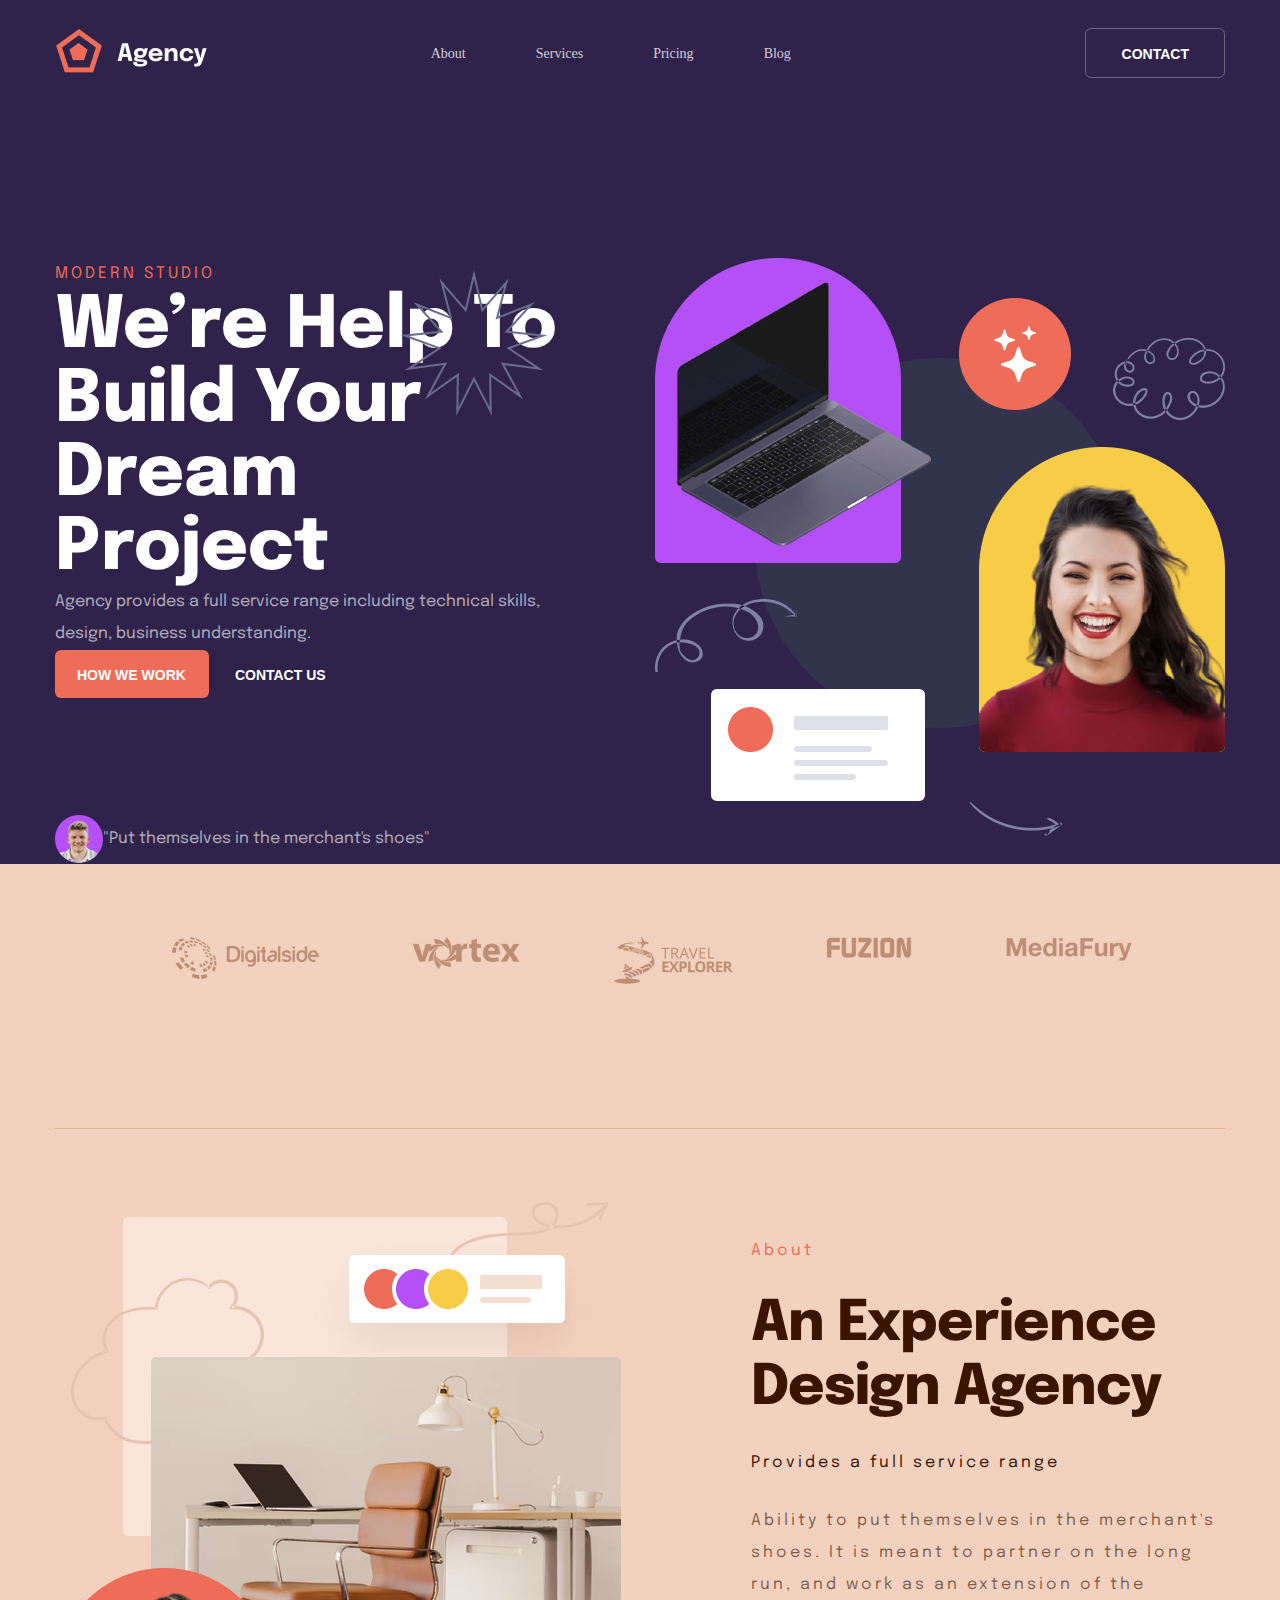
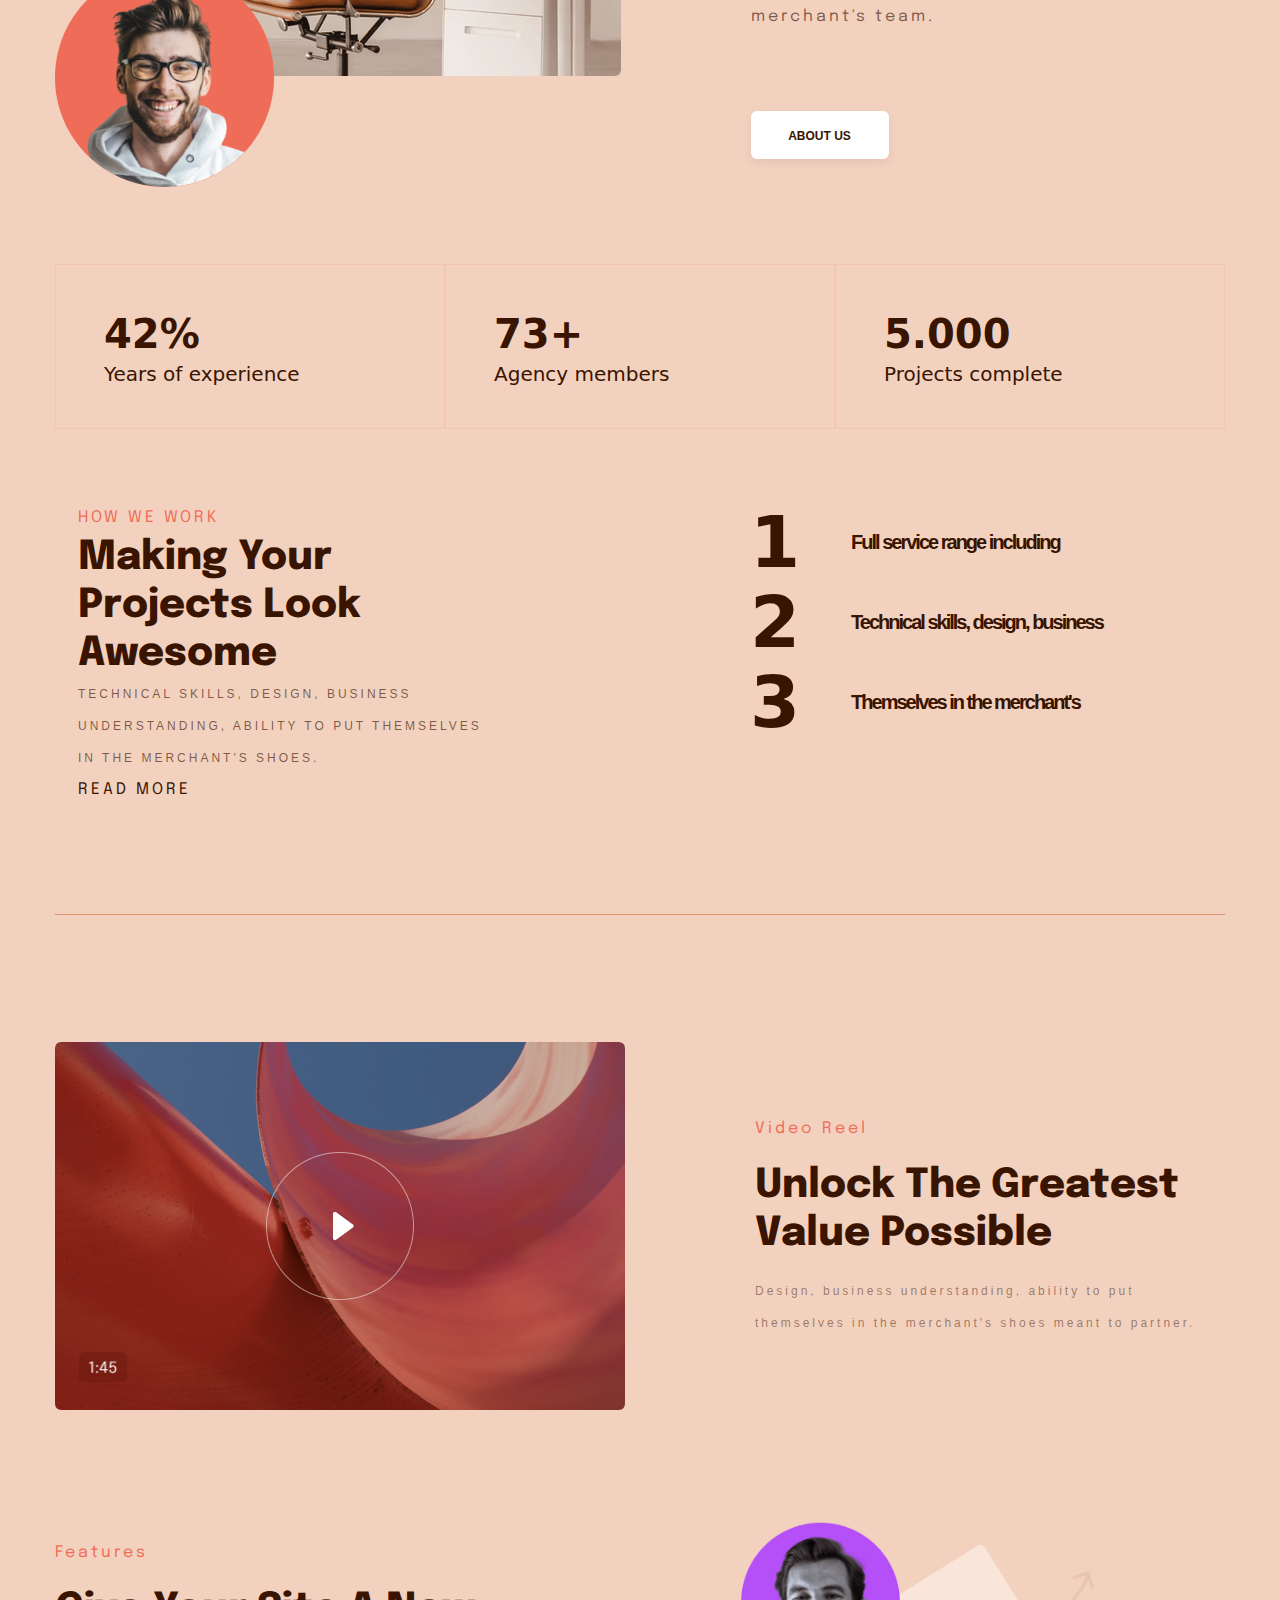
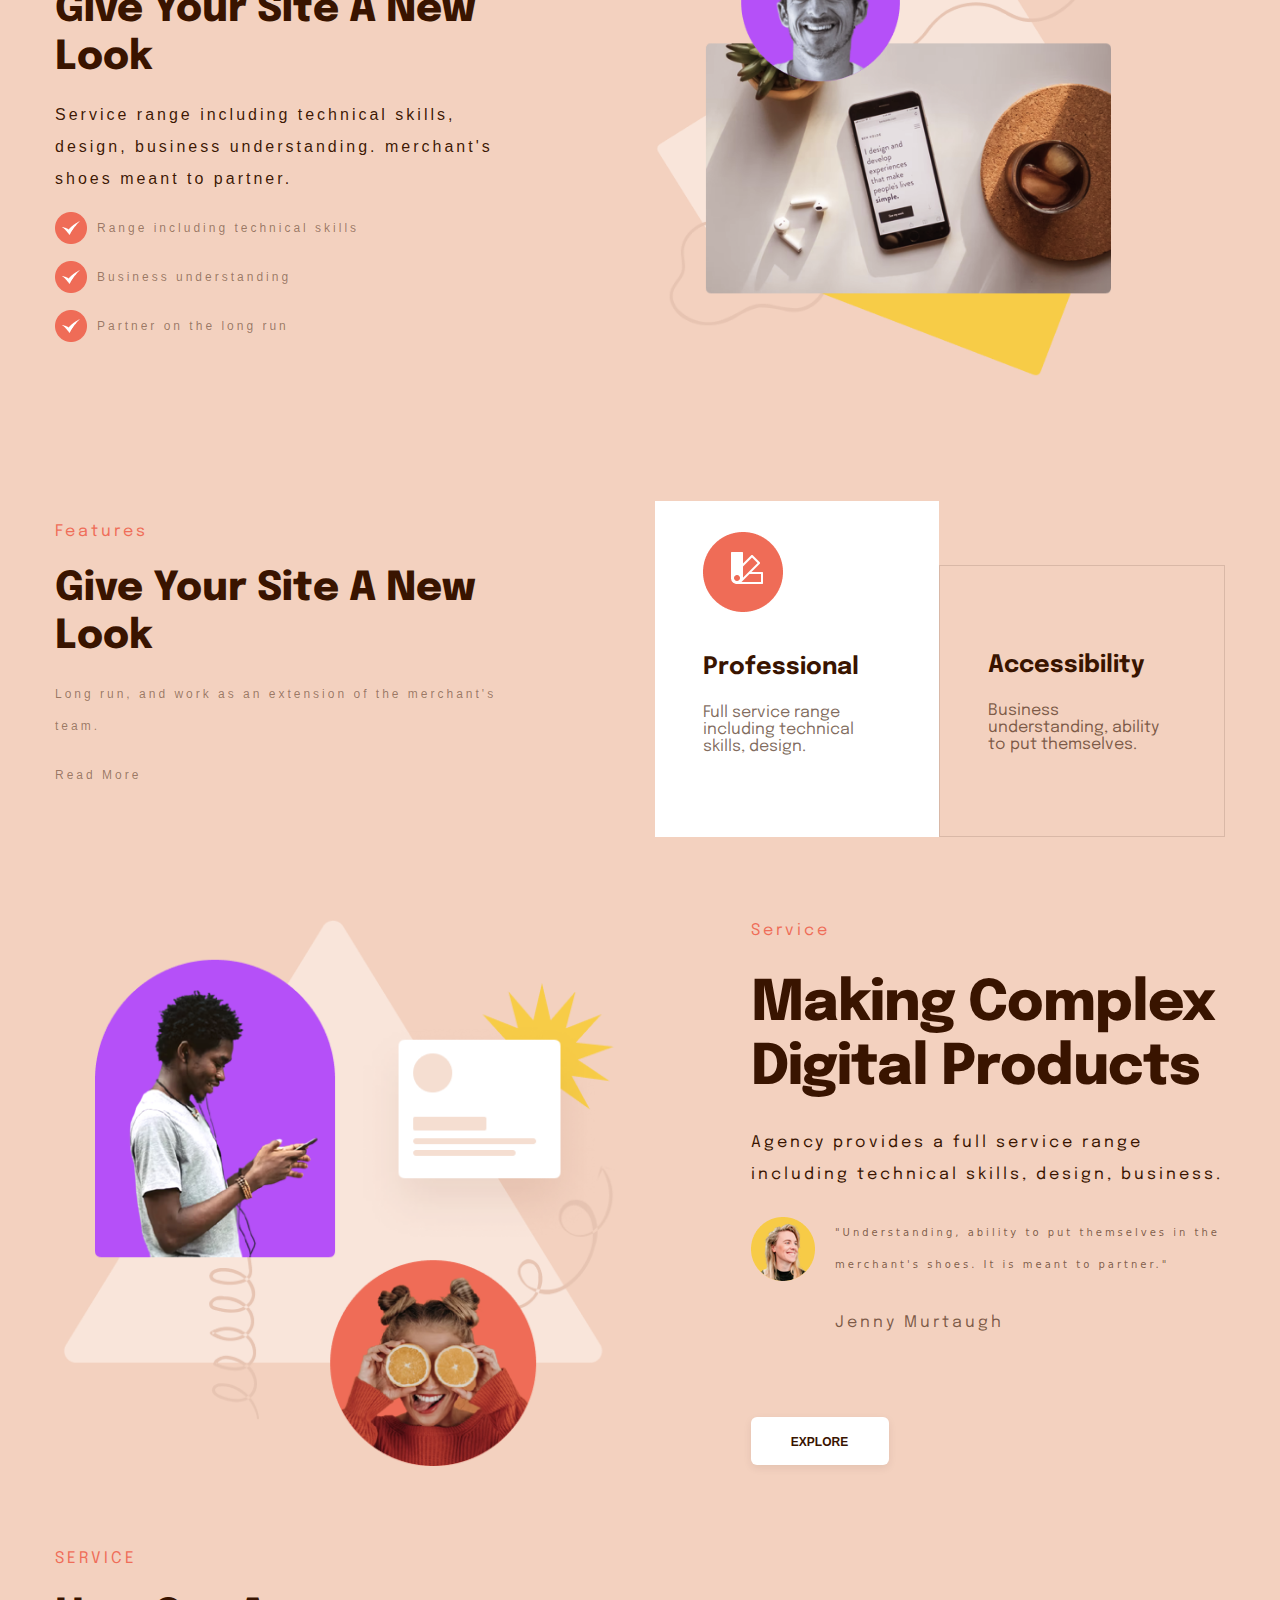
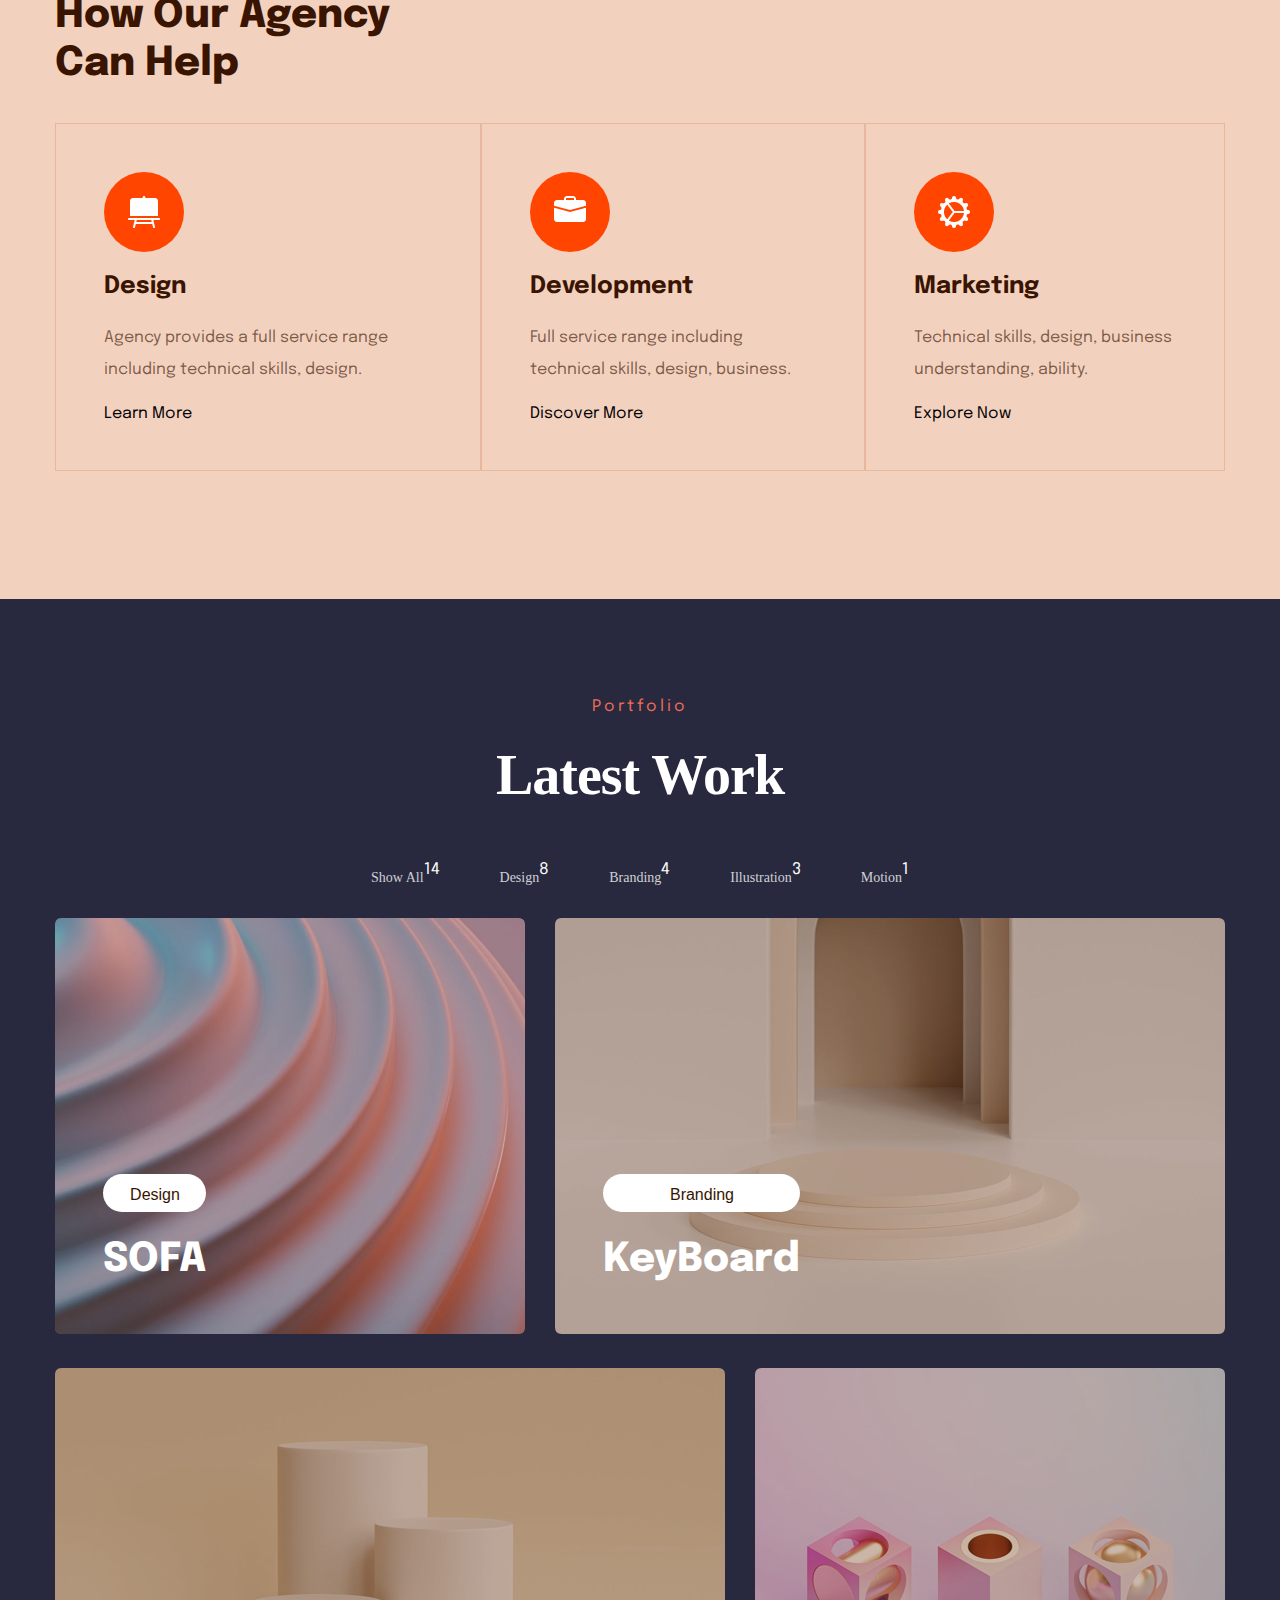
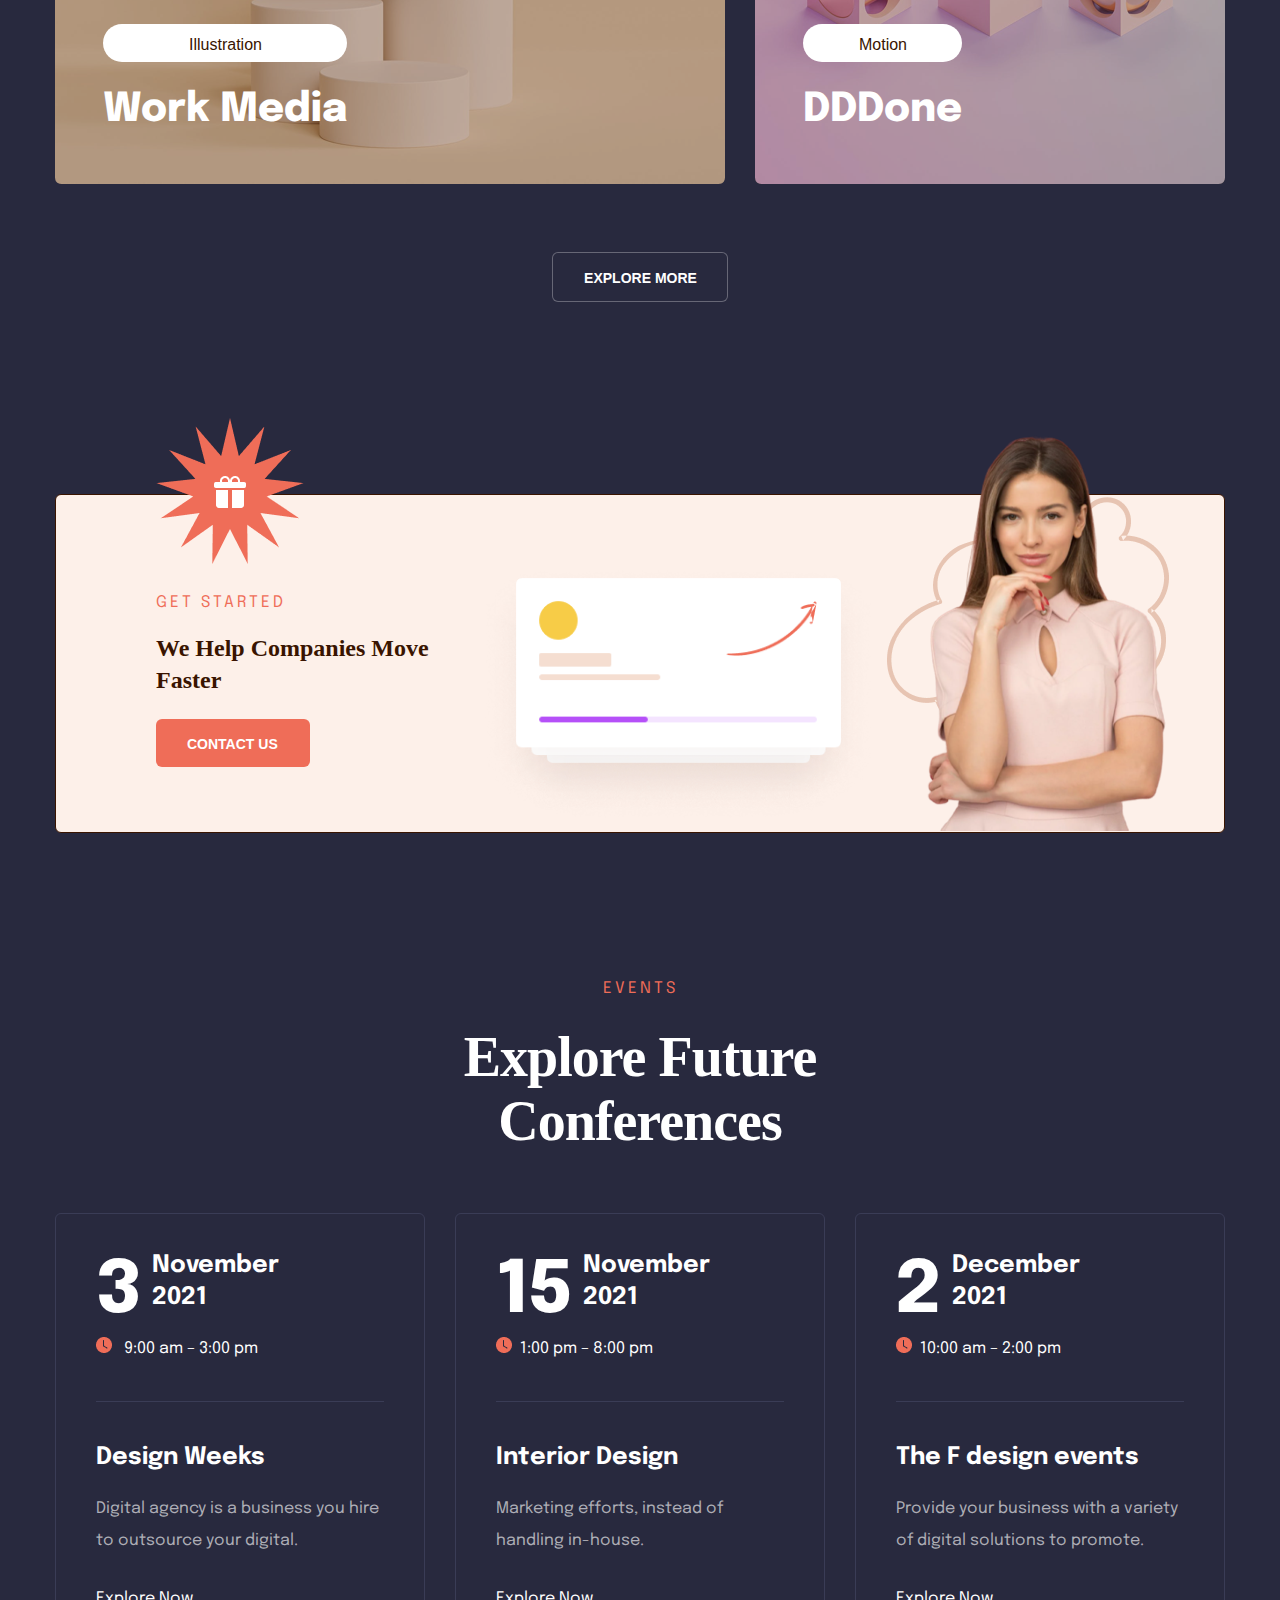
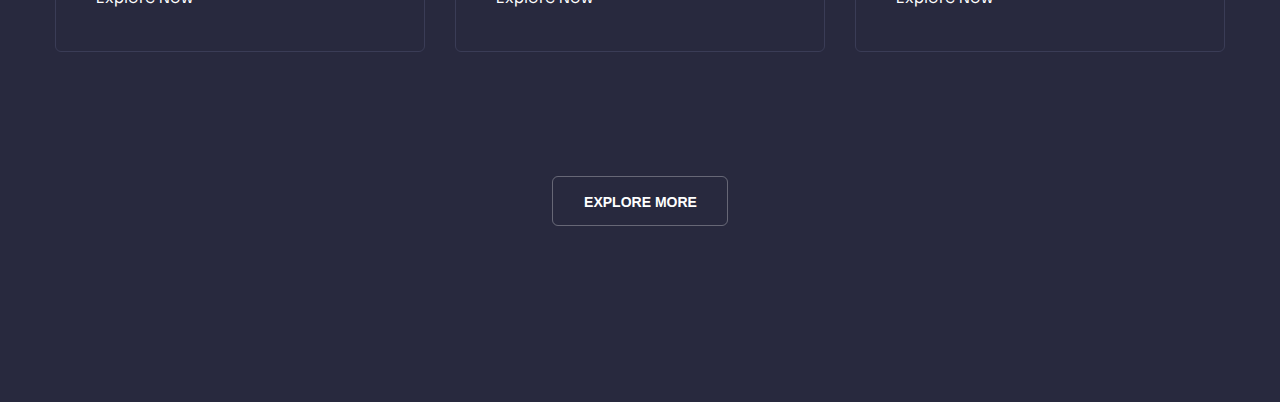
==== commit 0b6fd5c0: "yeni taskt" ====
--- a/index.html
+++ b/index.html
@@ -1,246 +1,394 @@
 <!DOCTYPE html>
 <html lang="en">
-
-<head>
-  <meta charset="UTF-8" />
-  <meta http-equiv="X-UA-Compatible" content="IE=edge" />
-  <meta name="viewport" content="width=device-width, initial-scale=1.0" />
-  <title>Document</title>
-  <link rel="stylesheet" href="assets/css/main.css" />
-
-
-  <link rel="preconnect" href="https://fonts.googleapis.com">
-  <link rel="preconnect" href="https://fonts.gstatic.com" crossorigin>
-  <link href="https://fonts.googleapis.com/css2?family=Epilogue:ital,wght@0,500;1,300&display=swap" rel="stylesheet">
-</head>
-
-<body>
-  <!-- baslangic container -->
-  <div class="container">
-    <!-- navbar hissesi start -->
-    <nav>
-      <div>
-        <img src="img/logo (1).png" alt="" />
-        <ul>
-          <li><a href="#">About</a></li>
-          <li><a href="#">Services</a></li>
-          <li><a href="#">Pricing</a></li>
-          <li><a href="#">Blog</a></li>
-        </ul>
-        <button>Contact</button>
-        <button class="btnIcon"><img src="img/menu.png" alt="" /></button>
-      </div>
-    </nav>
-    <!-- navbar hissesi end -->
-    <!-- header start -->
-    <header>
-      <div class="MyheaDer">
-        <div class="modern">
-          <p class="myp">Modern Studio</p>
-          <h1>
-            We’re Help To Build Your Dream Project
-            <img src="img/Star.png" alt="" class="Star" />
-          </h1>
-          <p class="agency">
-            Agency provides a full service range including technical skills,
-            design, business understanding.
-          </p>
-          <button class="how">How We Work</button>
-          <button class="contact">Contact Us</button>
-          <div class="Man">
-            <img src="img/Bitmap.png" alt="" />
-            <p>"Put themselves in the merchant's shoes"</p>
-          </div>
-        </div>
-        <div class="imgDiv">
-          <img src="img/pic.png" alt="" />
-        </div>
-      </div>
-    </header>
-    <!-- header end -->
-    <main>
-
-
-
-      <section class="navSection">
-        <ul>
-          <li><img src="img/Bitmap (1).png" alt="" /></li>
-          <li><img src="img/Bitmap (2).png" alt="" /></li>
-          <li><img src="img/Bitmap (3).png" alt="" /></li>
-          <li><img src="img/Bitmap (4).png" alt="" /></li>
-          <li class="sonUl"><img src="img/Bitmap (5).png" alt="" /></li>
-        </ul>
-      </section>
-      <section class="aboutSection">
-        <div><img class="manimg" src="img/pic (1).png" alt="" /></div>
-        <div class="adoutdiv">
-          <p>About</p>
-          <h2>An Experience Design Agency</h2>
-          <p class="power">Provides a full service range</p>
-          <p class="ablity">
-            Ability to put themselves in the merchant's shoes. It is meant to
-            partner on the long run, and work as an extension of the
-            merchant's team.
-          </p>
-          <button>About Us</button>
-        </div>
-      </section>
-      <section class="Projac">
+  <head>
+    <meta charset="UTF-8" />
+    <meta http-equiv="X-UA-Compatible" content="IE=edge" />
+    <meta name="viewport" content="width=device-width, initial-scale=1.0" />
+    <title>Document</title>
+    <link rel="stylesheet" href="assets/css/main.css" />
+
+    <link rel="preconnect" href="https://fonts.googleapis.com" />
+    <link rel="preconnect" href="https://fonts.gstatic.com" crossorigin />
+    <link
+      href="https://fonts.googleapis.com/css2?family=Epilogue:ital,wght@0,500;1,300&display=swap"
+      rel="stylesheet" />
+  </head>
+
+  <body>
+    <!-- baslangic container -->
+    <div class="container">
+      <!-- navbar hissesi start -->
+      <nav>
         <div>
-          <p class="pheder">42%</p>
-          <p class="pbody">Years of experience</p>
-        </div>
-        <div>
-          <p class="pheder">73+</p>
-          <p class="pbody">Agency members</p>
-        </div>
-        <div>
-          <p class="pheder">5.000</p>
-          <p class="pbody">Projects complete</p>
-        </div>
-      </section>
-
-      <section class="Making">
-        <div class="divMaking">
-          <p class="phow">How we work</p>
-          <h2>Making Your Projects Look Awesome</h2>
-          <p class="pTechn">
-            Technical skills, design, business understanding, ability to put
-            themselves in the merchant's shoes.
-          </p>
-          <p class="pRead">Read More</p>
-        </div>
-        <div class="Full">
-          <ol>
-            <li>
-              1
-              <p class="liPtag">Full service range including</p>
-            </li>
-            <li>
-              2
-              <p class="liPtag">Technical skills, design, business</p>
-            </li>
-            <li>
-              3
-              <p class="liPtag">Themselves in the merchant's</p>
-            </li>
-          </ol>
-        </div>
-      </section>
-
-      <section class="imgReel">
-        <div class="divImgReel">
-          <img class="imgImg" src="img/img.png" alt="" />
-          <img class="play" src="img/imgplay.png" alt="" />
-          <img class="imgtime" src="img/imgtime.png" alt="" />
-        </div>
-        <div class="unloc">
-          <p>Video Reel</p>
-          <h2>Unlock The Greatest Value Possible</h2>
-          <p class="Dessign">
-            Design, business understanding, ability to put themselves in the
-            merchant's shoes meant to partner.
-          </p>
-        </div>
-      </section>
-
-      <section class="ftures imgReel">
-        <div class="unloc">
-          <p>Features</p>
-          <h2>Give Your Site A New Look</h2>
-          <p class="Dessign loog">
-            Service range including technical skills, design, business
-            understanding. merchant's shoes meant to partner.
-          </p>
-          <p class="Dessign">
-            <img src="img/check.png" alt="" />Range including technical skills
-          </p>
-          <p class="Dessign">
-            <img src="img/check.png" alt="" />Business understanding
-          </p>
-          <p class="Dessign">
-            <img src="img/check.png" alt="" />Partner on the long run
-          </p>
-        </div>
-        <div class="imgDes divImgReel">
-          <img src="img/sekil.png" alt="" />
-        </div>
-      </section>
-
-      <section class="Person imgReel">
-        <div class="unloc">
-          <p>Features</p>
-          <h2>Give Your Site A New Look</h2>
-          <p class="Dessign">
-            Long run, and work as an extension of the merchant's team.
-          </p>
-          <p class="Dessign">Read More</p>
-        </div>
-        <div class="divimgAccess divImgReel">
-          <div class="divImgReel-1">
-            <p class="newimg">
-              <img class="ovall" src="img/Oval.png" alt="" /><img class="Comb" src="img/Combined Shape.png" alt="" />
-            </p>
-
-            <p class="personal">Professional</p>
-
-            <p>Full service range including technical skills, design.</p>
-
-          </div>
-          <div class="access">
-            <p class="personal">Accessibility</p>
-            <p>Business understanding, ability to put themselves.</p>
-          </div>
-        </div>
-      </section>
-
-      <section class="aboutSection">
-        <div><img class="manimg" src="img/pic (3).png" alt="" /></div>
-        <div class="adoutdiv">
-          <p>Service</p>
-          <h2>Making Complex
-            Digital Products</h2>
-          <p class="power">Agency provides a full service range including technical skills, design, business.</p>
-          <p class="ablity burda"><img class="woman" src="img/Bitmap (18).png" alt="">
-            "Understanding, ability to put themselves in the merchant's shoes. It is meant to partner."
-
-          </p>
-          <p class="Maginucun ablity">Jenny Murtaugh</p>
-          <button>Explore</button>
-        </div>
-      </section>
-
-
-      <section class="secService">
-        <div class="divService">
-          <p>Service</p>
-          <h2>How Our Agency
-            Can Help</h2>
-        </div>
-        <div class="divCards">
-          <div class="divCards-c">
-            <p class="pImg"><img src="img/teables.png" alt=""></p>
-            <p class="phed">Design</p>
-            <p class="assig">Agency provides a full service range including technical skills, design.</p>
-            <p class="leag">Learn More</p>
-          </div>
-          <div class="divCards-c">
-            <p class="pImg"><img src="img/message.png" alt=""></p>
-            <p class="phed">Development</p>
-            <p class="assig">Full service range including technical skills, design, business.</p>
-            <p class="leag">Discover More</p>
-          </div>
-          <div class="divCards-c">
-            <p class="pImg"><img src="img/sedding.png" alt=""></p>
-            <p class="phed">Marketing</p>
-            <p class="assig">Technical skills, design, business understanding, ability.</p>
-            <p class="leag">Explore Now</p>
-          </div>
-
-        </div>
-      </section>
-    </main>
-  </div>
-</body>
-
-</html>+          <img src="img/logo (1).png" alt="" />
+          <ul>
+            <li><a href="#">About</a></li>
+            <li><a href="#">Services</a></li>
+            <li><a href="#">Pricing</a></li>
+            <li><a href="#">Blog</a></li>
+          </ul>
+          <button>Contact</button>
+          <button class="btnIcon"><img src="img/menu.png" alt="" /></button>
+        </div>
+      </nav>
+      <!-- navbar hissesi end -->
+      <!-- header start -->
+      <header>
+        <div class="MyheaDer">
+          <div class="modern">
+            <p class="myp">Modern Studio</p>
+            <h1>
+              We’re Help To Build Your Dream Project
+              <img src="img/Star.png" alt="" class="Star" />
+            </h1>
+            <p class="agency">
+              Agency provides a full service range including technical skills,
+              design, business understanding.
+            </p>
+            <button class="how">How We Work</button>
+            <button class="contact">Contact Us</button>
+            <div class="Man">
+              <img src="img/Bitmap.png" alt="" />
+              <p>"Put themselves in the merchant's shoes"</p>
+            </div>
+          </div>
+          <div class="imgDiv">
+            <img src="img/pic.png" alt="" />
+          </div>
+        </div>
+      </header>
+      <!-- header end -->
+      <main>
+        <section class="navSection">
+          <ul>
+            <li><img src="img/Bitmap (1).png" alt="" /></li>
+            <li><img src="img/Bitmap (2).png" alt="" /></li>
+            <li><img src="img/Bitmap (3).png" alt="" /></li>
+            <li><img src="img/Bitmap (4).png" alt="" /></li>
+            <li class="sonUl"><img src="img/Bitmap (5).png" alt="" /></li>
+          </ul>
+        </section>
+        <section class="aboutSection">
+          <div><img class="manimg" src="img/pic (1).png" alt="" /></div>
+          <div class="adoutdiv">
+            <p>About</p>
+            <h2>An Experience Design Agency</h2>
+            <p class="power">Provides a full service range</p>
+            <p class="ablity">
+              Ability to put themselves in the merchant's shoes. It is meant to
+              partner on the long run, and work as an extension of the
+              merchant's team.
+            </p>
+            <button>About Us</button>
+          </div>
+        </section>
+        <section class="Projac">
+          <div>
+            <p class="pheder">42%</p>
+            <p class="pbody">Years of experience</p>
+          </div>
+          <div>
+            <p class="pheder">73+</p>
+            <p class="pbody">Agency members</p>
+          </div>
+          <div>
+            <p class="pheder">5.000</p>
+            <p class="pbody">Projects complete</p>
+          </div>
+        </section>
+
+        <section class="Making">
+          <div class="divMaking">
+            <p class="phow">How we work</p>
+            <h2>Making Your Projects Look Awesome</h2>
+            <p class="pTechn">
+              Technical skills, design, business understanding, ability to put
+              themselves in the merchant's shoes.
+            </p>
+            <p class="pRead">Read More</p>
+          </div>
+          <div class="Full">
+            <ol>
+              <li>
+                1
+                <p class="liPtag">Full service range including</p>
+              </li>
+              <li>
+                2
+                <p class="liPtag">Technical skills, design, business</p>
+              </li>
+              <li>
+                3
+                <p class="liPtag">Themselves in the merchant's</p>
+              </li>
+            </ol>
+          </div>
+        </section>
+
+        <section class="imgReel">
+          <div class="divImgReel">
+            <img class="imgImg" src="img/img.png" alt="" />
+            <img class="play" src="img/imgplay.png" alt="" />
+            <img class="imgtime" src="img/imgtime.png" alt="" />
+          </div>
+          <div class="unloc">
+            <p>Video Reel</p>
+            <h2>Unlock The Greatest Value Possible</h2>
+            <p class="Dessign">
+              Design, business understanding, ability to put themselves in the
+              merchant's shoes meant to partner.
+            </p>
+          </div>
+        </section>
+
+        <section class="ftures imgReel">
+          <div class="unloc">
+            <p>Features</p>
+            <h2>Give Your Site A New Look</h2>
+            <p class="Dessign loog">
+              Service range including technical skills, design, business
+              understanding. merchant's shoes meant to partner.
+            </p>
+            <p class="Dessign">
+              <img src="img/check.png" alt="" />Range including technical skills
+            </p>
+            <p class="Dessign">
+              <img src="img/check.png" alt="" />Business understanding
+            </p>
+            <p class="Dessign">
+              <img src="img/check.png" alt="" />Partner on the long run
+            </p>
+          </div>
+          <div class="imgDes divImgReel">
+            <img src="img/sekil.png" alt="" />
+          </div>
+        </section>
+
+        <section class="Person imgReel">
+          <div class="unloc">
+            <p>Features</p>
+            <h2>Give Your Site A New Look</h2>
+            <p class="Dessign">
+              Long run, and work as an extension of the merchant's team.
+            </p>
+            <p class="Dessign">Read More</p>
+          </div>
+          <div class="divimgAccess divImgReel">
+            <div class="divImgReel-1">
+              <p class="newimg">
+                <img class="ovall" src="img/Oval.png" alt="" /><img
+                  class="Comb"
+                  src="img/Combined Shape.png"
+                  alt="" />
+              </p>
+
+              <p class="personal">Professional</p>
+
+              <p>Full service range including technical skills, design.</p>
+            </div>
+            <div class="access">
+              <p class="personal">Accessibility</p>
+              <p>Business understanding, ability to put themselves.</p>
+            </div>
+          </div>
+        </section>
+
+        <section class="aboutSection">
+          <div><img class="manimg" src="img/pic (3).png" alt="" /></div>
+          <div class="adoutdiv">
+            <p>Service</p>
+            <h2>Making Complex Digital Products</h2>
+            <p class="power">
+              Agency provides a full service range including technical skills,
+              design, business.
+            </p>
+            <p class="ablity burda">
+              <img class="woman" src="img/Bitmap (18).png" alt="" />
+              "Understanding, ability to put themselves in the merchant's shoes.
+              It is meant to partner."
+            </p>
+            <p class="Maginucun ablity">Jenny Murtaugh</p>
+            <button>Explore</button>
+          </div>
+        </section>
+
+        <section class="secService">
+          <div class="divService">
+            <p>Service</p>
+            <h2>How Our Agency Can Help</h2>
+          </div>
+          <div class="divCards">
+            <div class="divCards-c">
+              <p class="pImg"><img src="img/teables.png" alt="" /></p>
+              <p class="phed">Design</p>
+              <p class="assig">
+                Agency provides a full service range including technical skills,
+                design.
+              </p>
+              <p class="leag">Learn More</p>
+            </div>
+            <div class="divCards-c">
+              <p class="pImg"><img src="img/message.png" alt="" /></p>
+              <p class="phed">Development</p>
+              <p class="assig">
+                Full service range including technical skills, design, business.
+              </p>
+              <p class="leag">Discover More</p>
+            </div>
+            <div class="divCards-c">
+              <p class="pImg"><img src="img/sedding.png" alt="" /></p>
+              <p class="phed">Marketing</p>
+              <p class="assig">
+                Technical skills, design, business understanding, ability.
+              </p>
+              <p class="leag">Explore Now</p>
+            </div>
+          </div>
+        </section>
+      </main>
+
+      <article>
+        <div class="portfolio">
+          <div class="last">
+            <p class="portpTag">Portfolio</p>
+            <h3>Latest Work</h3>
+            <ul>
+              <li>
+                <a href="">Show All</a>
+                <p>14</p>
+              </li>
+              <li>
+                <a href="">Design</a>
+                <p>8</p>
+              </li>
+              <li>
+                <a href="">Branding</a>
+                <p>4</p>
+              </li>
+              <li>
+                <a href="">Illustration</a>
+                <p>3</p>
+              </li>
+              <li>
+                <a href="">Motion</a>
+                <p>1</p>
+              </li>
+            </ul>
+            <select name="shoes" id="mySelect">
+              <option value="Show All">Show All</option>
+              <option value="Design">Design</option>
+              <option value="Branding">Branding</option>
+              <option value="Illustration">Illustration</option>
+              <option value="Motion">Motion</option>
+            </select>
+          </div>
+          <div class="divPorfolio">
+            <div class="img">
+              <div class="buttonImg">
+                <img src="img/newimg (1).png" alt="" class="imgFirst" />
+                <div>
+                  <button>Design</button>
+                  <p>SOFA</p>
+                </div>
+              </div>
+              <div class="buttonImg">
+                <img src="img/newimg (2).png" alt="" class="imgThen" />
+                <div>
+                  <button>Branding</button>
+                  <p>KeyBoard</p>
+                </div>
+              </div>
+            </div>
+            <div class="img">
+              <div class="buttonImg">
+                <img src="img/newimg (4).png" alt="" class="imgThen" />
+                <div>
+                  <button>Illustration</button>
+                  <p>Work Media</p>
+                </div>
+              </div>
+              <div class="buttonImg">
+                <img src="img/newimg (3).png" alt="" class="imgFirst" />
+                <div>
+                  <button>Motion</button>
+                  <p>DDDone</p>
+                </div>
+              </div>
+            </div>
+            <div class="btn"><button>Explore More</button></div>
+          </div>
+        </div>
+        <div class="suprisCart">
+          <div class="getStart">
+            <img src="img/icon.png" alt="" />
+            <p class="started">Get Started</p>
+            <h3>We Help Companies Move Faster</h3>
+            <button>Contact Us</button>
+          </div>
+          <div class="img">
+            <img src="img/block.png" alt="" class="catrd" />
+            <div>
+              <img src="img/Path.png" alt="" class="grill" />
+              <img src="img/qiz.png" alt="" class="path" />
+            </div>
+          </div>
+        </div>
+
+        <div class="exPlore">
+          <div class="eventy">
+            <p>Events</p>
+            <h3>Explore Future Conferences</h3>
+          </div>
+          <div class="myCarts">
+            <div class="myCarts-1">
+              <div>
+                <p class="big">3</p>
+                <p class="now">November 2021</p>
+              </div>
+              <p class="oclock duzxett">
+                <img src="img/Shape.png" alt="" /> 9:00 am – 3:00 pm
+              </p>
+              <p class="now">Design Weeks</p>
+              <p class="digi">
+                Digital agency is a business you hire to outsource your digital.
+              </p>
+              <p class="oclock explor">Explore Now</p>
+            </div>
+            <div class="myCarts-1">
+              <div>
+                <p class="big">15</p>
+                <p class="now">November 2021</p>
+              </div>
+              <p class="oclock duzxett">
+                <img src="img/Shape.png" alt="" />1:00 pm – 8:00 pm
+              </p>
+              <p class="now">Interior Design</p>
+              <p class="digi">
+                Marketing efforts, instead of handling in-house.
+              </p>
+              <p class="oclock explor">Explore Now</p>
+            </div>
+            <div class="myCarts-1">
+              <div>
+                <p class="big">2</p>
+                <p class="now">December 2021</p>
+              </div>
+              <p class="oclock duzxett">
+                <img src="img/Shape.png" alt="" />10:00 am – 2:00 pm
+              </p>
+              <p class="now">The F design events</p>
+              <p class="digi">
+                Provide your business with a variety of digital solutions to
+                promote.
+              </p>
+              <p class="oclock explor">Explore Now</p>
+            </div>
+          </div>
+          <div class="btn">
+            <button>Explore More</button>
+          </div>
+        </div>
+      </article>
+    </div>
+  </body>
+</html>
--- a/assets/css/main.css
+++ b/assets/css/main.css
@@ -84,9 +84,8 @@
     width: 90%;
   }
   nav div {
-    margin-left: 23px;
-    margin-right: 23px;
     max-width: 375px;
+    width: 100%;
   }
   nav div img {
     width: 152px;
@@ -201,8 +200,10 @@
     align-items: center;
   }
   header .MyheaDer .imgDiv img {
-    width: 329px;
-    height: 334px;
+    max-width: 329px;
+    width: 100%;
+    max-height: 334px;
+    height: 100%;
   }
 }
 main {
@@ -226,13 +227,14 @@
   border-bottom: 1px solid burlywood;
 }
 .navSection ul {
-  margin-left: 52px;
+  margin-left: 10%;
   display: grid;
   grid-template-columns: auto auto auto auto auto;
 }
 
 @media screen and (max-width: 768px) {
   .navSection ul {
+    grid-template-areas: inherit;
     grid-template-columns: 1fr 1fr;
     gap: 20px;
   }
@@ -351,8 +353,11 @@
     flex-direction: column;
   }
   .Projac div {
-    max-width: 342px;
+    padding: 0 0 0 48px;
+    max-width: 294px;
     width: 100%;
+    max-height: 93px;
+    height: 100%;
   }
 }
 .Making {
@@ -571,6 +576,27 @@
     align-items: center;
   }
 }
+.secService {
+  padding-bottom: 128px;
+}
+.secService .divService {
+  max-width: 336px;
+}
+.secService .divService p {
+  font-weight: 400;
+  font-size: 16px;
+  line-height: 32px;
+  letter-spacing: 3px;
+  text-transform: uppercase;
+  color: #ef6d58;
+}
+.secService .divService h2 {
+  font-weight: 800;
+  font-size: 40px;
+  line-height: 48px;
+  color: #391400;
+  padding: 17px 0 35px 0;
+}
 .secService .divCards {
   display: flex;
 }
@@ -605,4 +631,348 @@
   position: absolute;
   top: 24px;
   left: 24px;
+}
+
+@media screen and (max-width: 768px) {
+  .secService .divCards {
+    flex-direction: column;
+  }
+}
+article {
+  background-color: #28293e;
+  max-width: 1440px;
+  width: 100%;
+  max-height: 10000px;
+  display: flex;
+  flex-direction: column;
+  align-items: center;
+  padding: 92px 0 176px 0;
+}
+article .portfolio {
+  max-width: 1170px;
+  width: 100%;
+  display: flex;
+  flex-direction: column;
+}
+article .portfolio .last {
+  display: flex;
+  flex-direction: column;
+  align-items: center;
+  gap: 20px;
+}
+article .portfolio .last .portpTag {
+  font-weight: 400;
+  font-size: 16px;
+  line-height: 32px;
+  letter-spacing: 3px;
+  color: #ef6d58;
+}
+article .portfolio .last h3 {
+  font-weight: 800;
+  font-size: 56px;
+  line-height: 64px;
+  text-align: center;
+  letter-spacing: -1px;
+  color: #ffffff;
+  margin-bottom: 44px;
+}
+article .portfolio .last ul {
+  display: flex;
+  gap: 60px;
+}
+article .portfolio .last ul li {
+  display: flex;
+}
+article .portfolio .last ul li p {
+  position: relative;
+  top: -10px;
+  color: white;
+}
+article .portfolio .last #mySelect {
+  display: none;
+  max-width: 309px;
+  width: 100%;
+  padding: 7px 16px 5px 16px;
+  color: rgba(57, 20, 0, 0.6392156863);
+  background: #ffffff;
+  border-radius: 6px;
+}
+article .portfolio .last #mySelectoption:hover {
+  background-color: aqua;
+}
+@media screen and (max-width: 768px) {
+  article .portfolio .last ul {
+    display: none;
+  }
+  article .portfolio .last #mySelect {
+    display: block;
+  }
+}
+article .portfolio .divPorfolio .img {
+  display: flex;
+  gap: 30px;
+  padding: 30px 0 0 0;
+}
+article .portfolio .divPorfolio .img .imgFirst {
+  max-width: 470px;
+  width: 100%;
+  height: 416px;
+}
+article .portfolio .divPorfolio .img .imgThen {
+  max-width: 670px;
+  width: 100%;
+  height: 416px;
+}
+article .portfolio .divPorfolio .img .buttonImg {
+  position: relative;
+}
+article .portfolio .divPorfolio .img .buttonImg div {
+  display: flex;
+  flex-direction: column;
+  gap: 24px;
+  position: absolute;
+  top: 256px;
+  left: 48px;
+}
+article .portfolio .divPorfolio .img .buttonImg div button {
+  background: #ffffff;
+  border-radius: 19px;
+  font-weight: 400;
+  font-size: 16px;
+  line-height: 32px;
+  color: #391400;
+  border: 0;
+  padding: 5px 15px 1px 16px;
+}
+article .portfolio .divPorfolio .img .buttonImg div p {
+  font-weight: 800;
+  font-size: 40px;
+  line-height: 48px;
+  color: #ffffff;
+}
+article .portfolio .divPorfolio .btn {
+  display: flex;
+  justify-content: center;
+  padding-top: 64px;
+}
+article .portfolio .divPorfolio .btn button {
+  border: 1px solid rgba(255, 255, 255, 0.295743);
+  border-radius: 6px;
+  background-color: #28293e;
+  font-weight: 900;
+  font-size: 14px;
+  line-height: 14px;
+  text-align: center;
+  text-transform: uppercase;
+  color: #ffffff;
+  padding: 18px 30px 16px 31px;
+}
+@media screen and (max-width: 768px) {
+  article .portfolio .divPorfolio .img {
+    flex-direction: column;
+  }
+  article .portfolio .divPorfolio .img .buttonImg div {
+    left: 28px;
+  }
+}
+article .suprisCart {
+  margin-top: 192px;
+  display: flex;
+  max-width: 1170px;
+  width: 100%;
+  height: 339px;
+  justify-content: space-around;
+  border: 1px solid #391400;
+  border-radius: 6px;
+  background-color: #fdf0e9;
+  padding: 0 83px 0 100px;
+}
+article .suprisCart .getStart {
+  position: relative;
+}
+article .suprisCart .getStart img {
+  position: absolute;
+  width: 148px;
+  top: -77px;
+}
+article .suprisCart .getStart p {
+  margin-top: 92px;
+  font-weight: 400;
+  font-size: 16px;
+  line-height: 32px;
+  letter-spacing: 3px;
+  text-transform: uppercase;
+  color: #ef6d58;
+}
+article .suprisCart .getStart h3 {
+  font-weight: 700;
+  font-size: 24px;
+  line-height: 32px;
+  color: #391400;
+  padding: 13px 0 23px 0;
+}
+article .suprisCart .getStart button {
+  font-weight: 900;
+  font-size: 14px;
+  line-height: 14px;
+  text-align: center;
+  text-transform: uppercase;
+  color: #ffffff;
+  background: #ef6d58;
+  border-radius: 6px;
+  padding: 18px 32px 16px 31px;
+  border: 0;
+}
+article .suprisCart .img {
+  display: flex;
+  justify-content: space-between;
+  max-width: 671px;
+  width: 100%;
+}
+article .suprisCart .img .catrd {
+  margin-top: 60px;
+}
+article .suprisCart .img div {
+  position: relative;
+}
+article .suprisCart .img div .path {
+  max-width: 239px;
+  max-height: 396px;
+  top: -60px;
+  left: 40px;
+  position: absolute;
+}
+@media screen and (max-width: 768px) {
+  article .suprisCart {
+    flex-direction: column;
+    align-items: center;
+    max-height: 832px;
+    height: 100%;
+  }
+  article .suprisCart .img {
+    flex-direction: column;
+    align-items: center;
+  }
+  article .suprisCart .img .catrd {
+    max-width: 351px;
+    width: 100%;
+    max-height: 317px;
+    height: 100%;
+    margin-bottom: 60px;
+  }
+  article .suprisCart .img .grill {
+    width: 80%;
+    max-height: 194px;
+    height: 100%;
+  }
+  article .suprisCart .img .path {
+    width: 65%;
+    height: 100%;
+    margin-top: 60px;
+  }
+}
+article .exPlore {
+  display: flex;
+  flex-direction: column;
+  align-items: center;
+  gap: 60px;
+}
+article .exPlore .eventy {
+  max-width: 426px;
+  width: 100%;
+  padding-top: 140px;
+}
+article .exPlore .eventy p {
+  font-weight: 400;
+  font-size: 16px;
+  line-height: 32px;
+  text-align: center;
+  letter-spacing: 3px;
+  text-transform: uppercase;
+  color: #ef6d58;
+  padding-bottom: 20px;
+}
+article .exPlore .eventy h3 {
+  font-weight: 800;
+  font-size: 56px;
+  line-height: 64px;
+  text-align: center;
+  letter-spacing: -1px;
+  color: #ffffff;
+}
+article .exPlore .myCarts {
+  display: flex;
+  gap: 30px;
+}
+article .exPlore .myCarts .myCarts-1 {
+  max-width: 370px;
+  width: 100%;
+  max-height: 448px;
+  height: 100%;
+  border: 1px solid #3a3c56;
+  border-radius: 6px;
+  padding: 36px 40px;
+}
+article .exPlore .myCarts .myCarts-1 .now {
+  font-weight: 700;
+  font-size: 24px;
+  line-height: 32px;
+  color: #ffffff;
+  padding-bottom: 19px;
+}
+article .exPlore .myCarts .myCarts-1 .big {
+  font-weight: 800;
+  font-size: 72px;
+  line-height: 80px;
+  letter-spacing: -2px;
+  color: #ffffff;
+}
+article .exPlore .myCarts .myCarts-1 div {
+  display: flex;
+  align-items: center;
+  gap: 12px;
+  max-width: 172px;
+}
+article .exPlore .myCarts .myCarts-1 .oclock {
+  font-weight: 400;
+  font-size: 16px;
+  line-height: 32px;
+  color: #ffffff;
+}
+article .exPlore .myCarts .myCarts-1 .oclock img {
+  margin-right: 8px;
+}
+article .exPlore .myCarts .myCarts-1 .duzxett {
+  border-bottom: 1px solid #3a3c56;
+  padding-bottom: 36px;
+  margin-bottom: 40px;
+}
+article .exPlore .myCarts .myCarts-1 .digi {
+  font-weight: 400;
+  font-size: 16px;
+  line-height: 32px;
+  color: rgba(255, 255, 255, 0.64);
+}
+article .exPlore .myCarts .myCarts-1 .explor {
+  padding-top: 26px;
+}
+@media screen and (max-width: 768px) {
+  article .exPlore .myCarts {
+    flex-direction: column;
+  }
+}
+article .exPlore .btn {
+  margin-top: 64px;
+}
+article .exPlore .btn button {
+  border: 1px solid rgba(255, 255, 255, 0.295743);
+  border-radius: 6px;
+  font-weight: 900;
+  font-size: 14px;
+  line-height: 14px;
+  text-align: center;
+  text-transform: uppercase;
+  color: #ffffff;
+  padding: 18px 30px 16px 31px;
+  background: none;
 }/*# sourceMappingURL=main.css.map */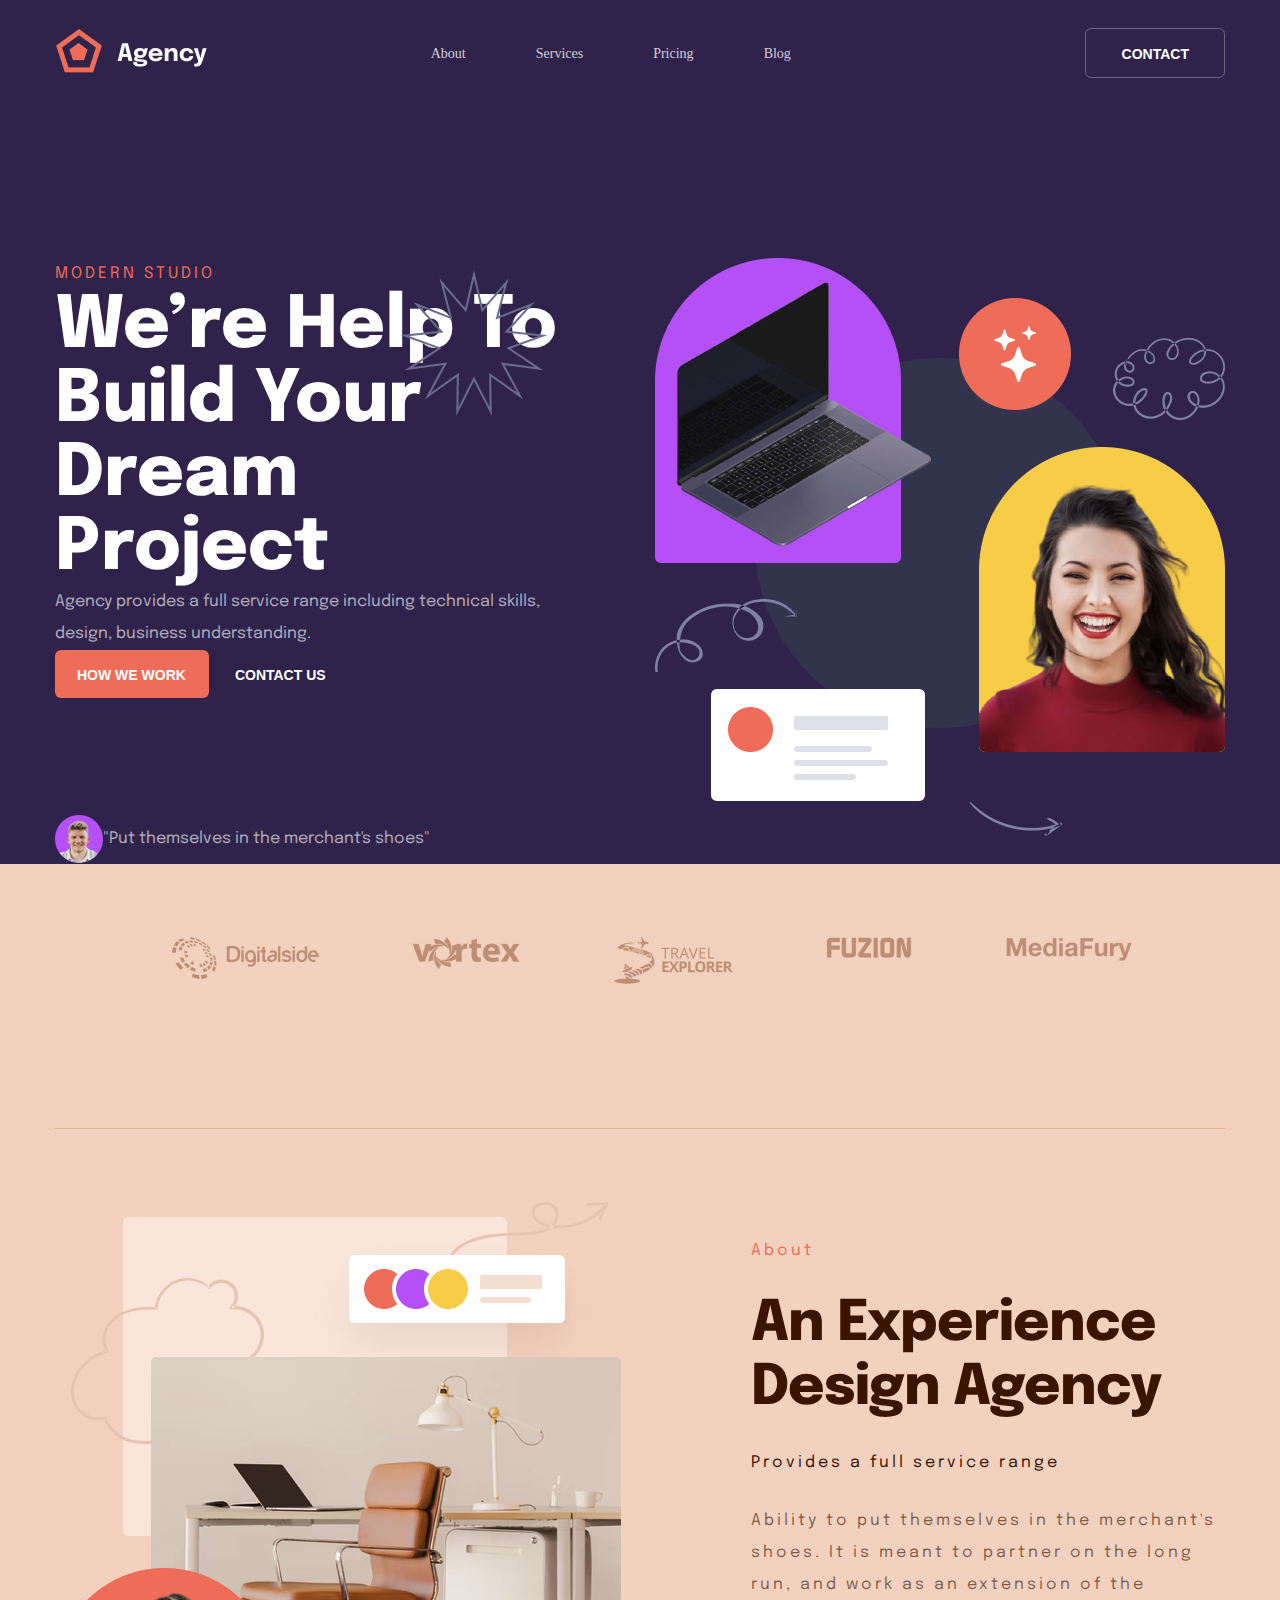
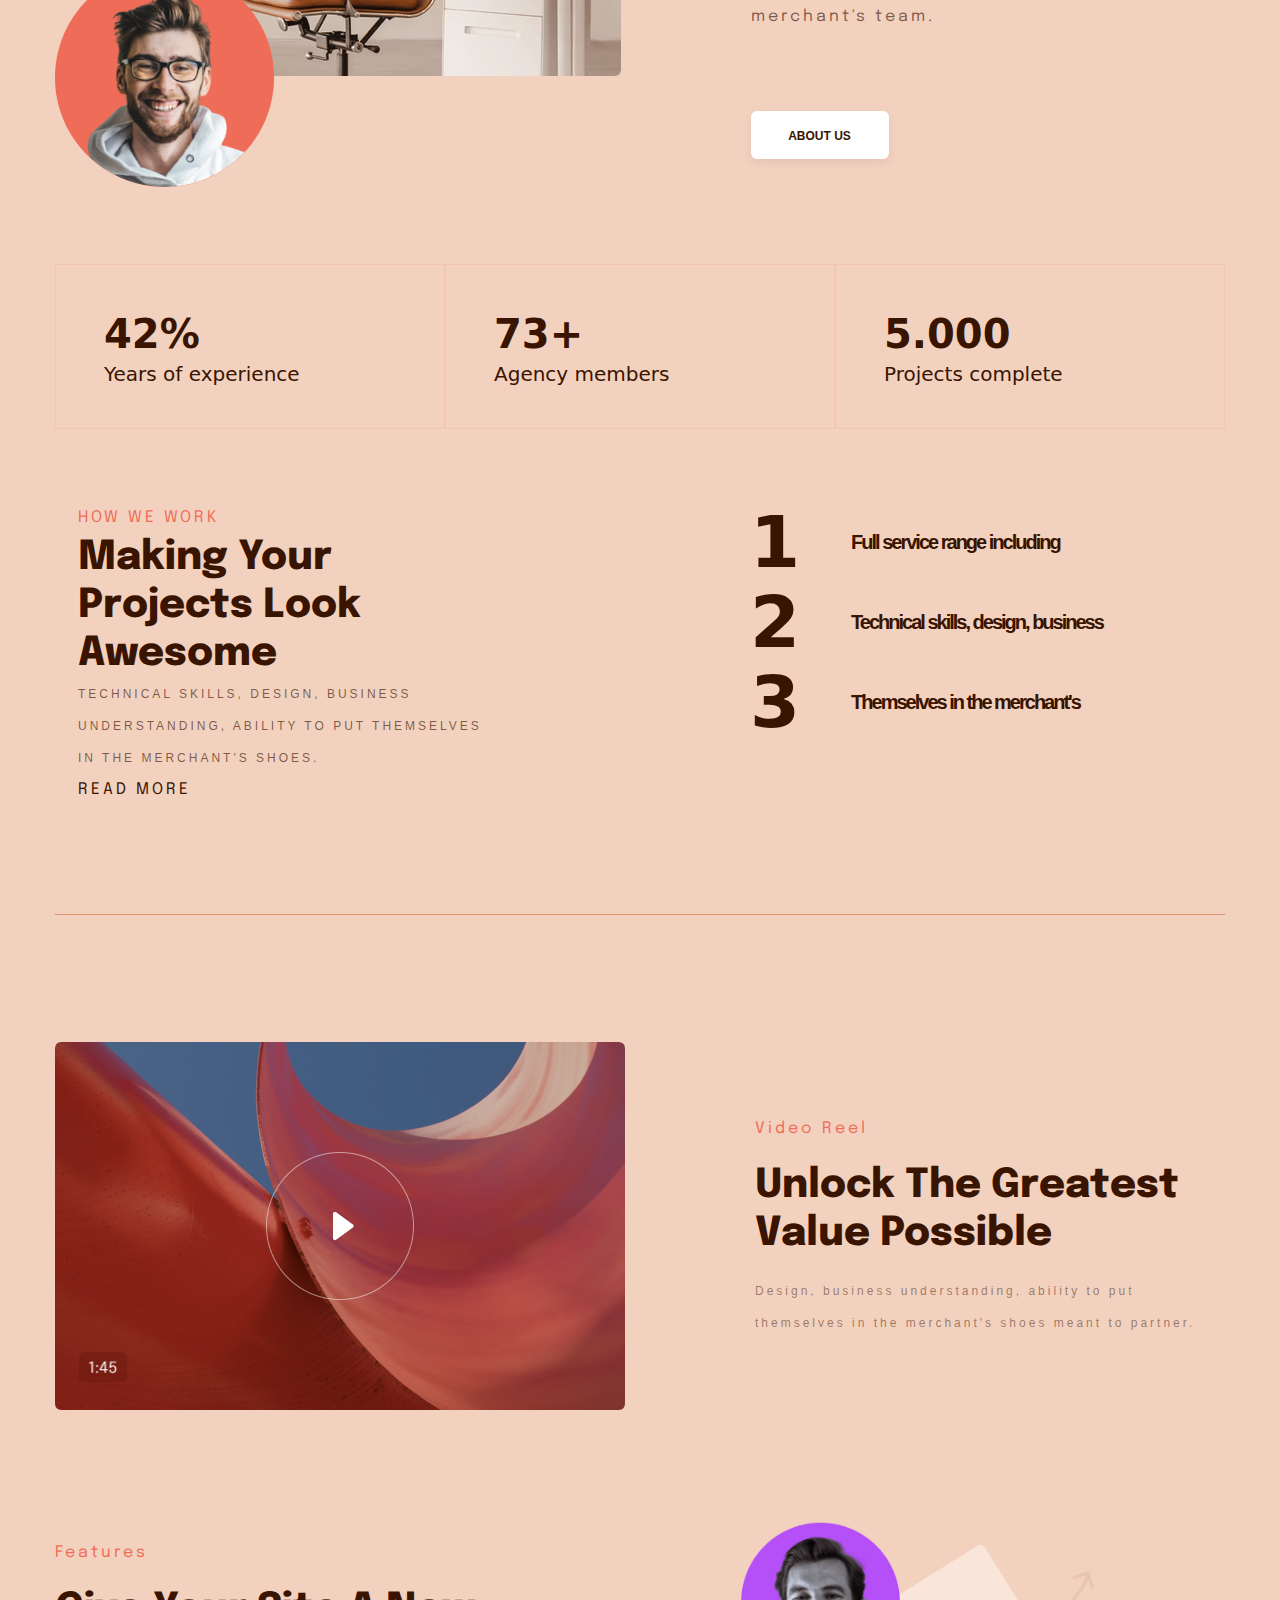
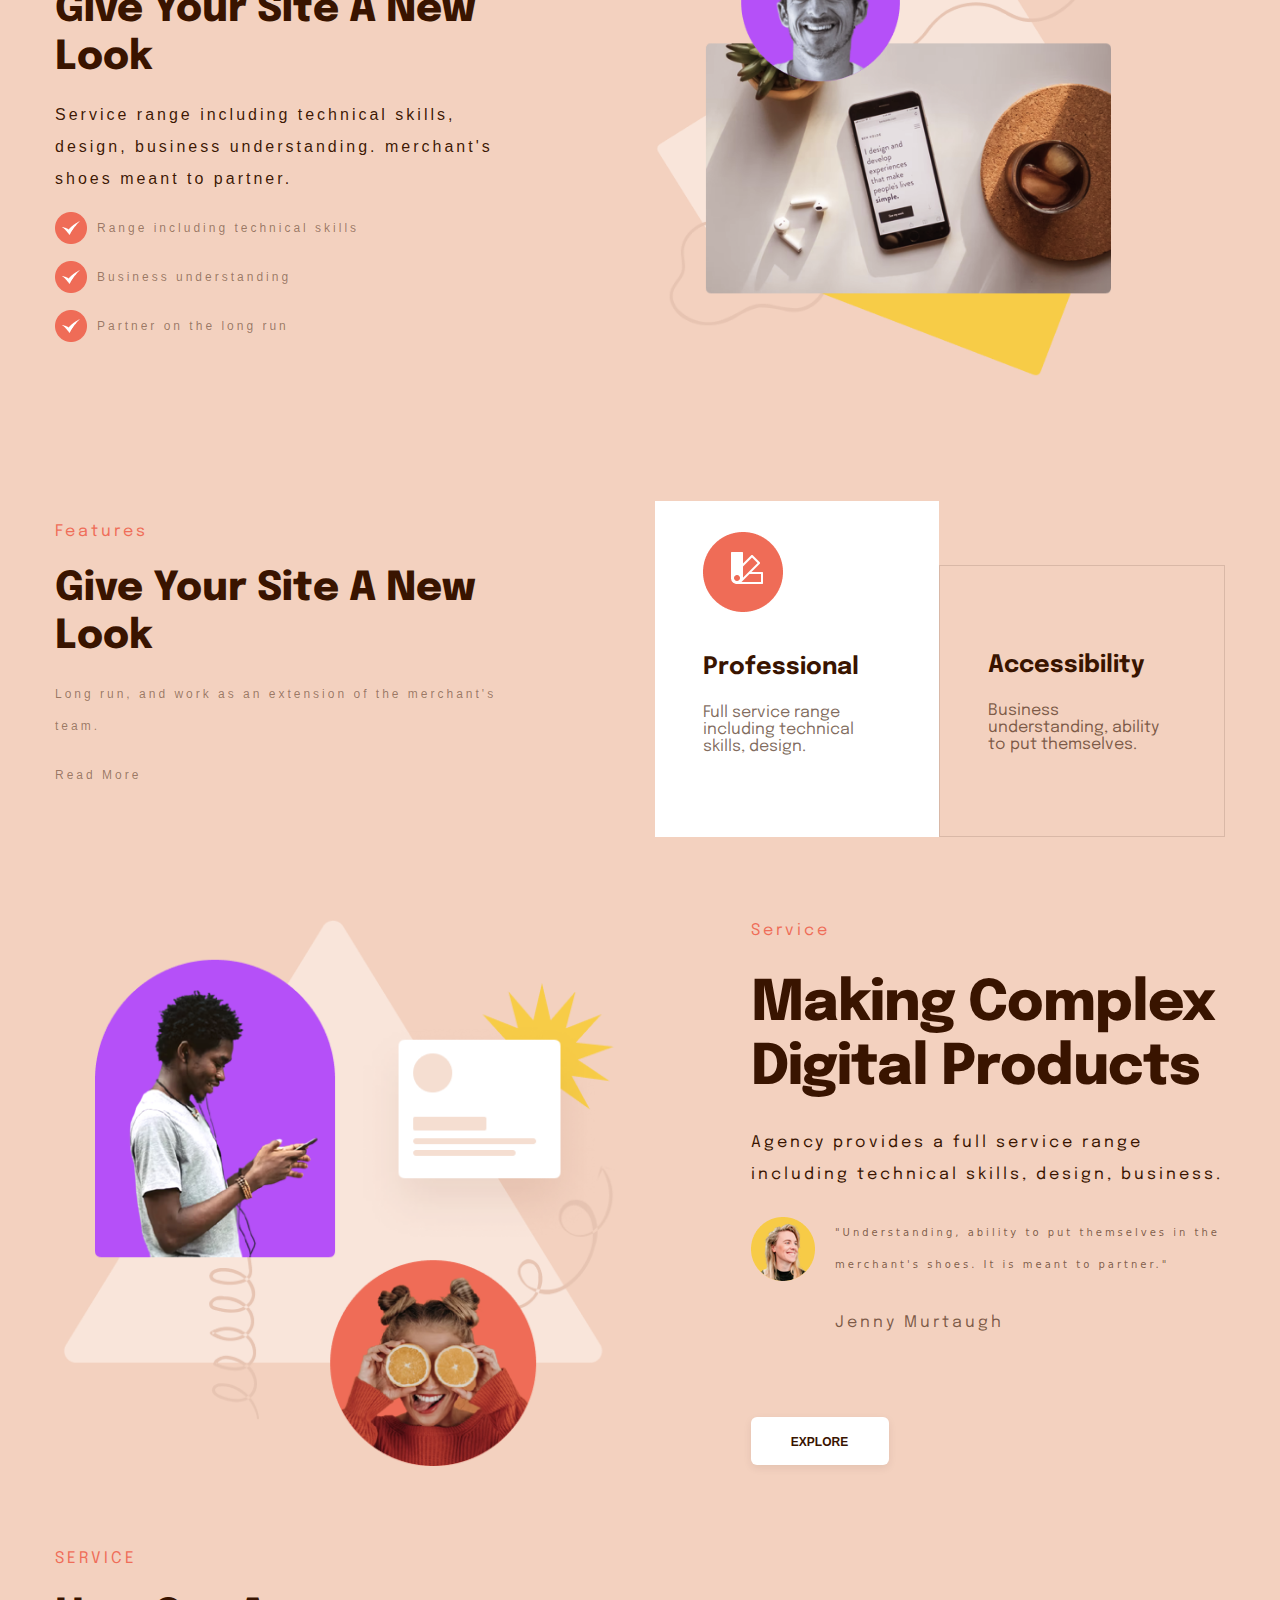
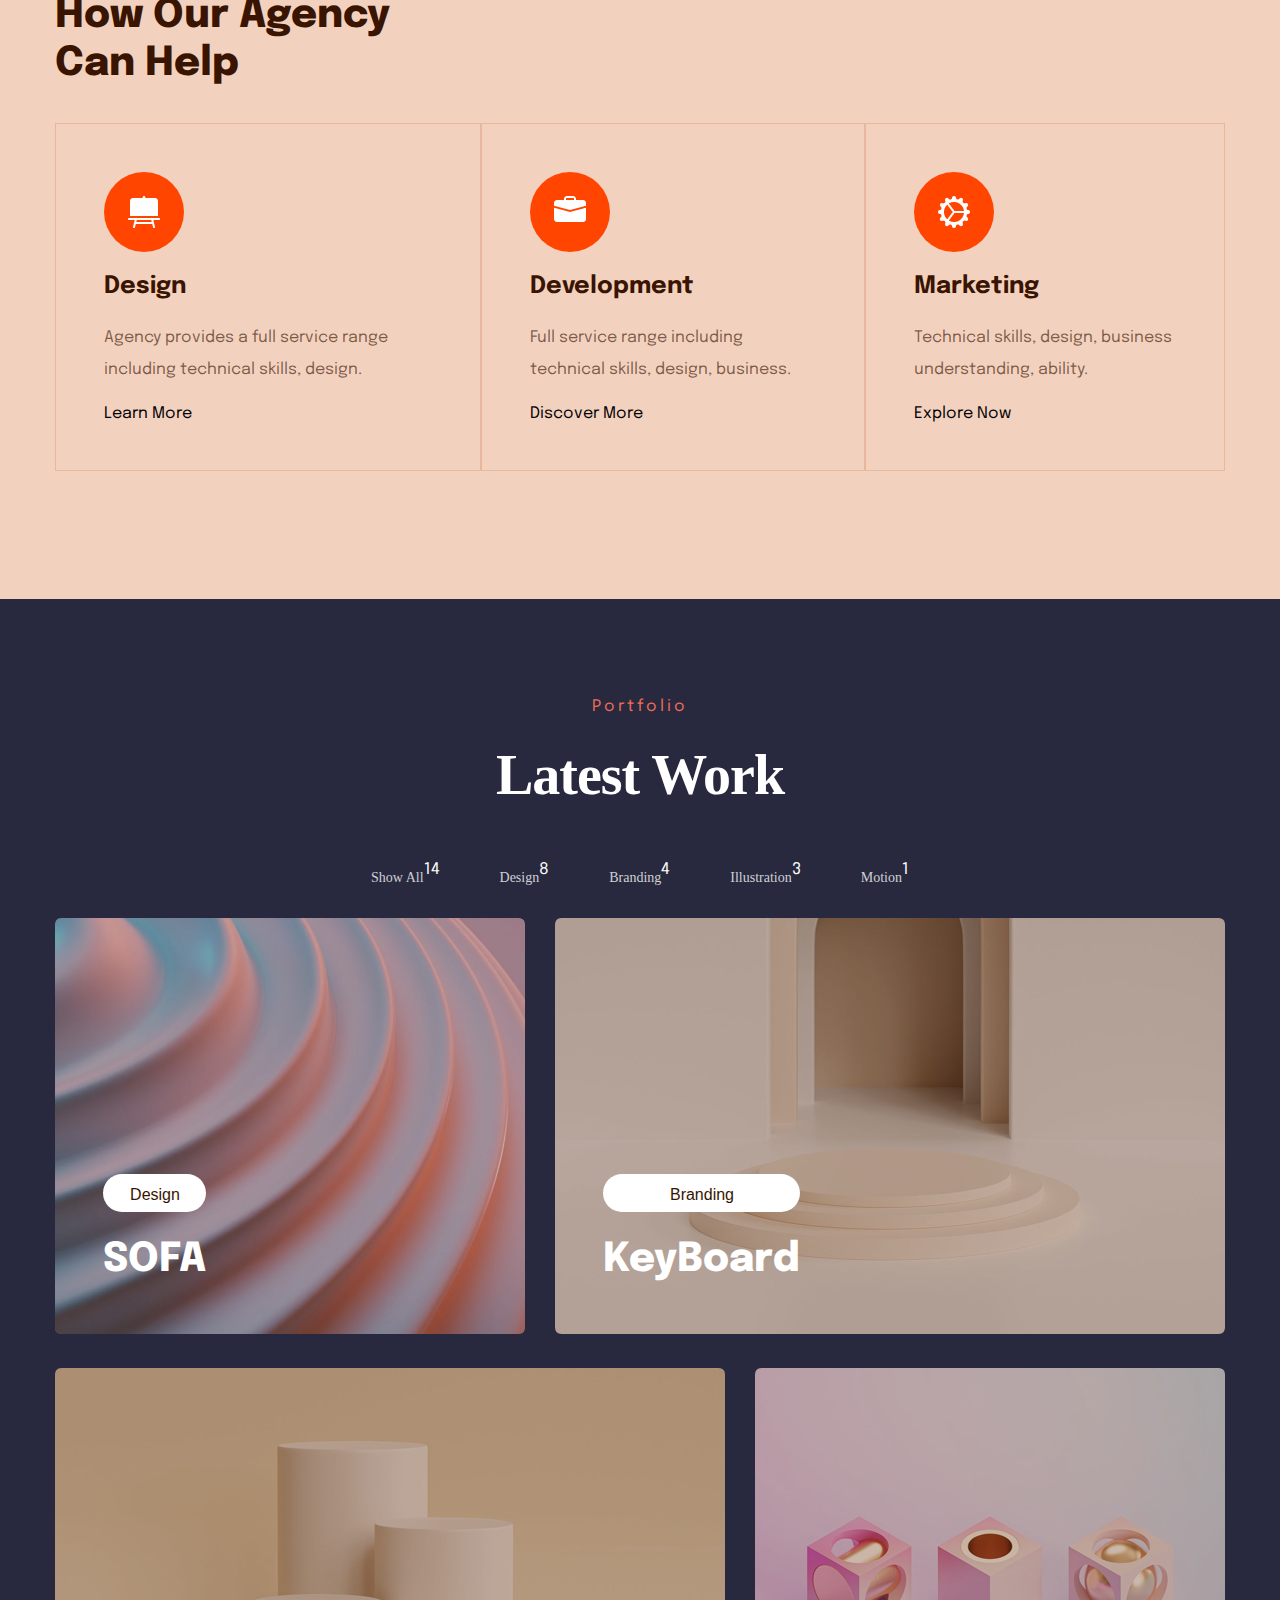
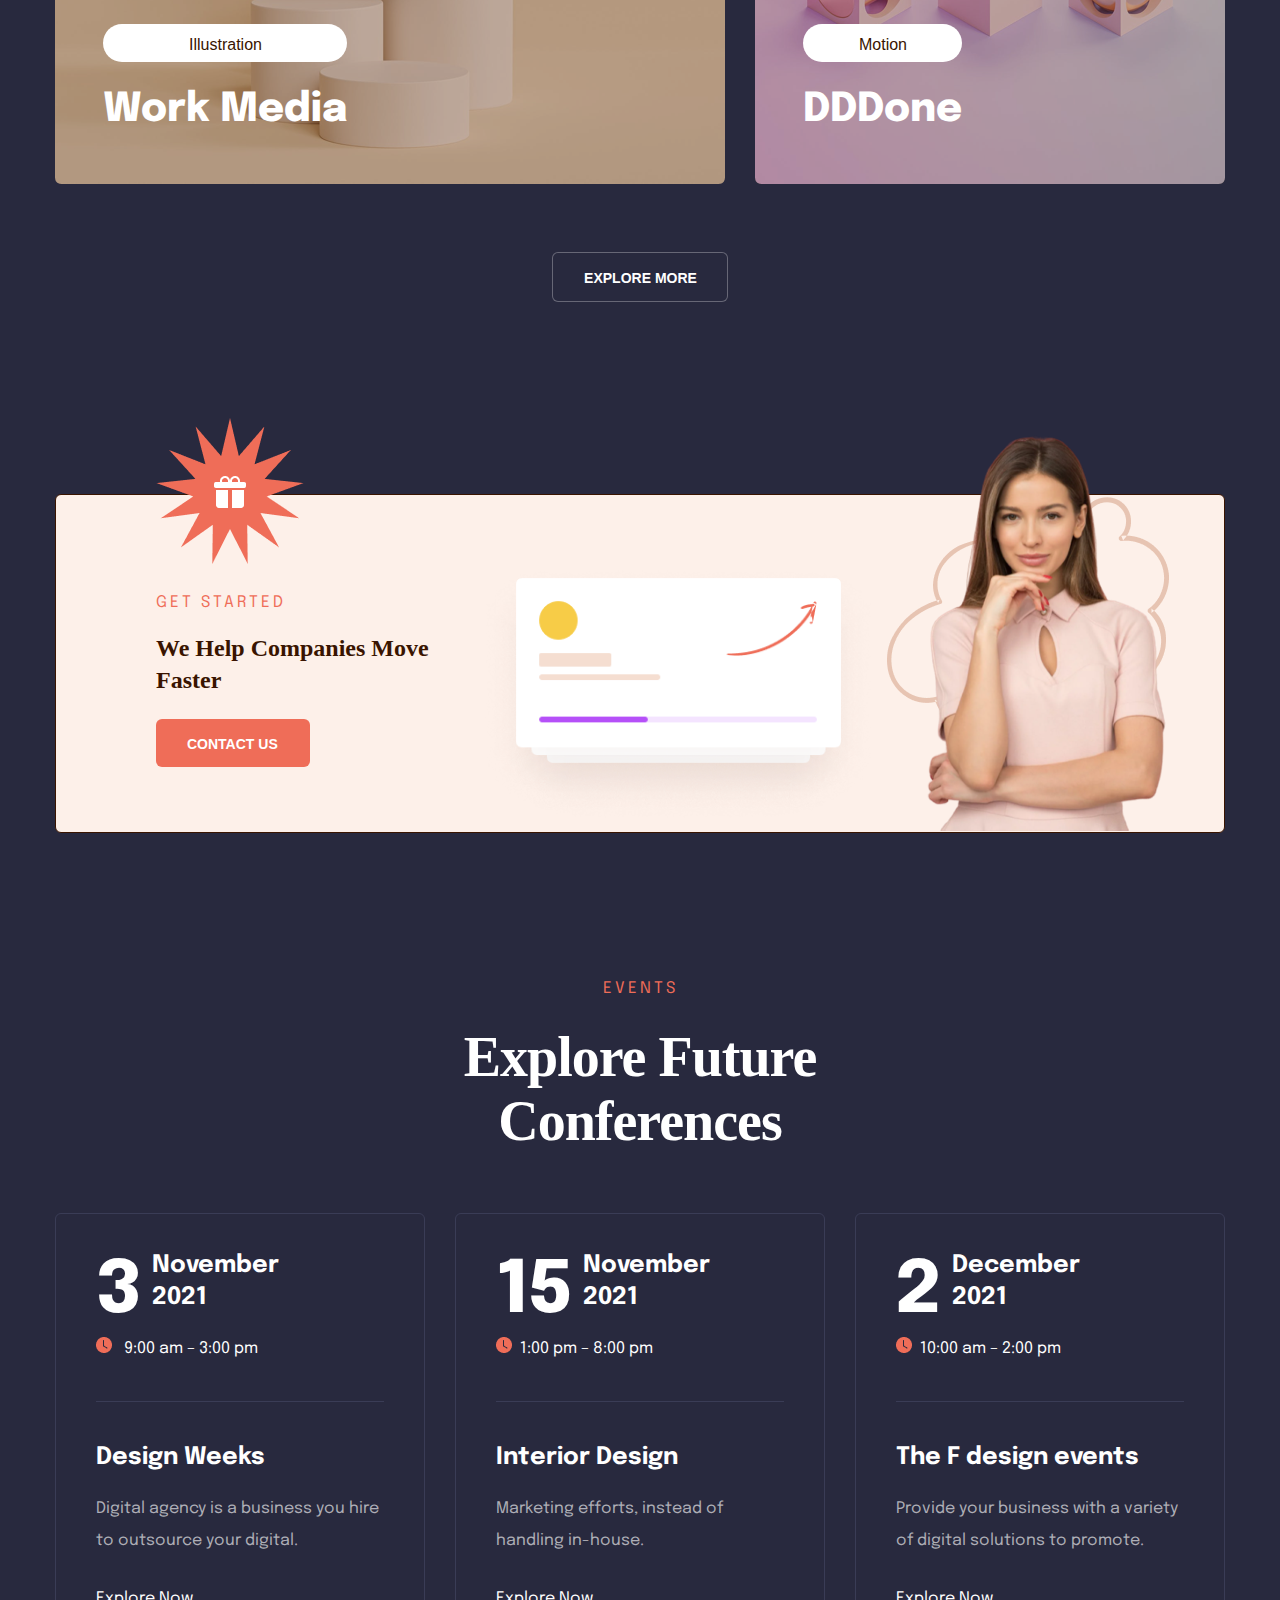
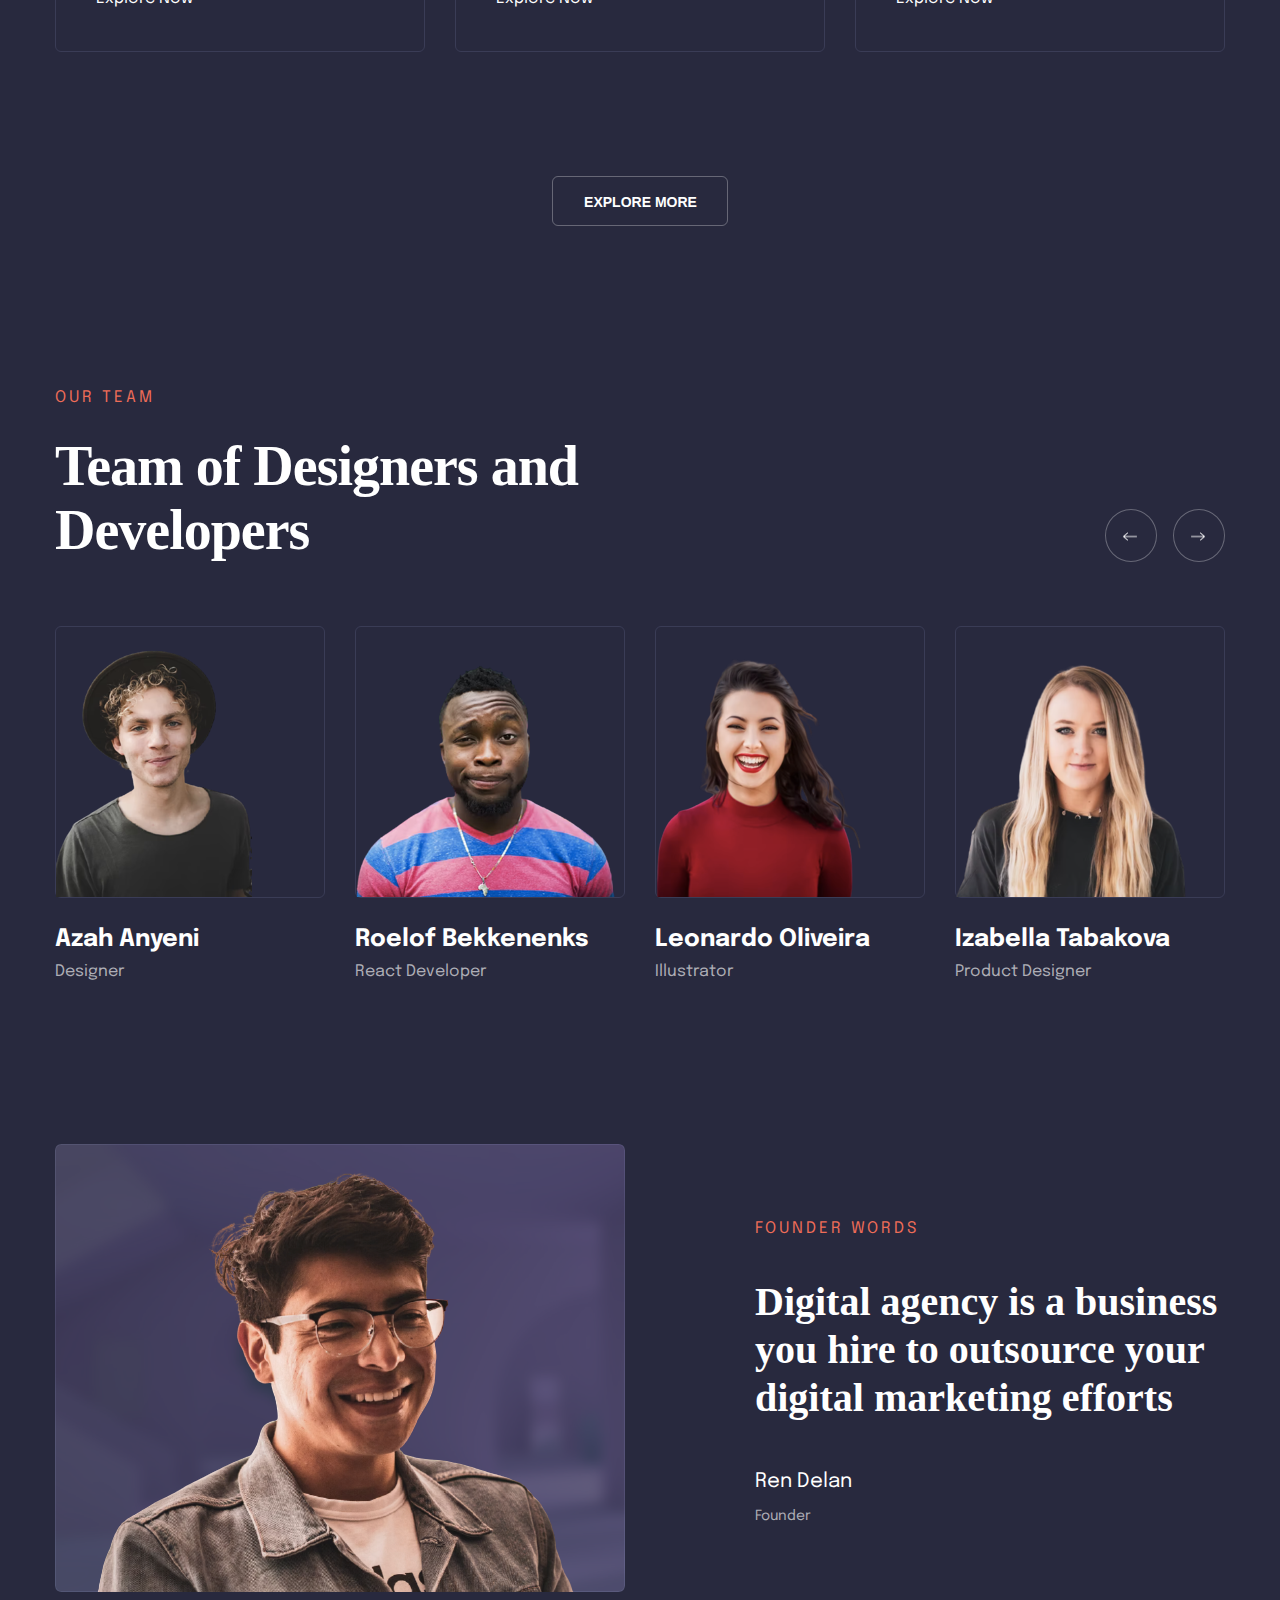
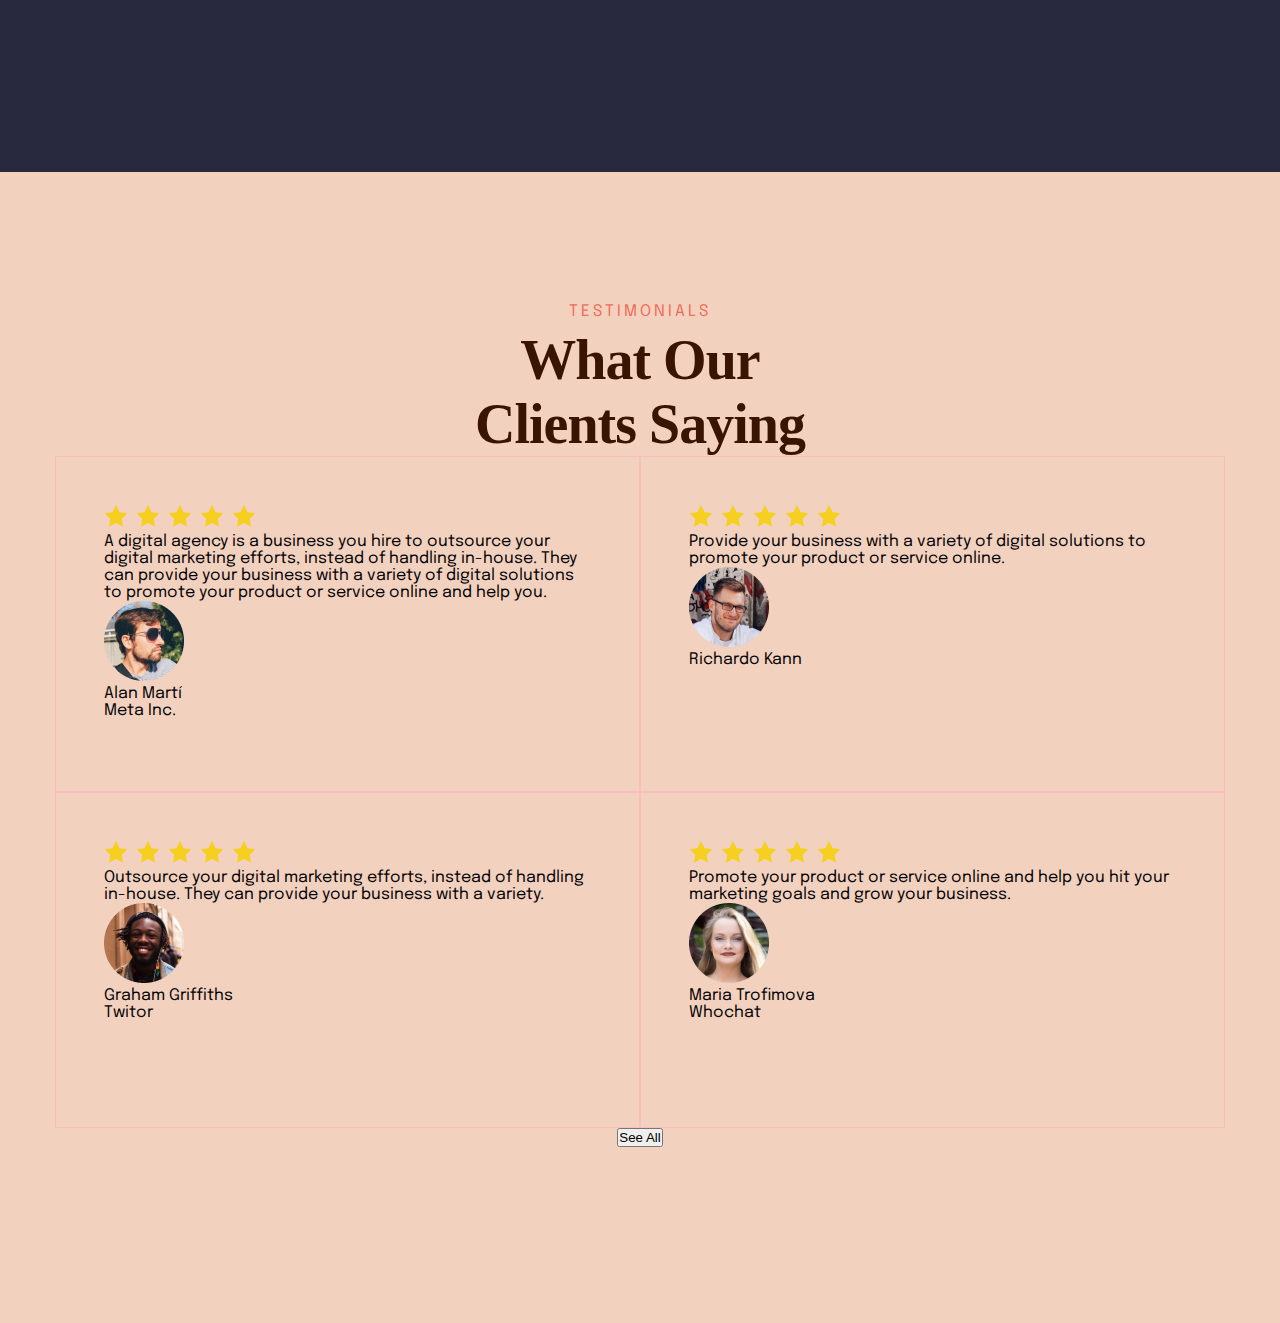
==== commit 2b3f6d70: "yeni task" ====
--- a/index.html
+++ b/index.html
@@ -246,8 +246,9 @@
           </div>
         </section>
       </main>
-
-      <article>
+      <!-- article butun portfolio hisesi ucun -->
+
+      <article class="artPortfolio">
         <div class="portfolio">
           <div class="last">
             <p class="portpTag">Portfolio</p>
@@ -333,7 +334,6 @@
             </div>
           </div>
         </div>
-
         <div class="exPlore">
           <div class="eventy">
             <p>Events</p>
@@ -388,7 +388,137 @@
             <button>Explore More</button>
           </div>
         </div>
+        <div class="myOur">
+          <div class="myTeam">
+            <div class="mypTag">
+              <p>Our Team</p>
+              <h3>Team of Designers and Developers</h3>
+            </div>
+            <div class="divBtn">
+              <button class="btnLeft"><img src="img/left.jpg" alt="" /></button>
+              <button class="btnRight">
+                <img src="img/right.png" alt="" />
+              </button>
+            </div>
+          </div>
+
+          <div class="myDesigners">
+            <div class="divImg">
+              <div>
+                <img src="img/manistranporant (3).png" alt="" />
+              </div>
+              <p class="myFirst">Azah Anyeni</p>
+              <p class="myThen">Designer</p>
+            </div>
+            <div class="divImg">
+              <div>
+                <img src="img/manistranporant (4).png" alt="" />
+              </div>
+              <p class="myFirst">Roelof Bekkenenks</p>
+              <p class="myThen">React Developer</p>
+            </div>
+            <div class="divImg">
+              <div>
+                <img src="img/manistranporant (1).png" alt="" />
+              </div>
+              <p class="myFirst">Leonardo Oliveira</p>
+              <p class="myThen">Illustrator</p>
+            </div>
+            <div class="divImg">
+              <div>
+                <img src="img/manistranporant (2).png" alt="" />
+              </div>
+              <p class="myFirst">Izabella Tabakova</p>
+              <p class="myThen">Product Designer</p>
+            </div>
+          </div>
+        </div>
+        <div class="foundWords">
+          <div class="manImg">
+            <img src="img/manofBip.png" alt="" />
+          </div>
+          <div class="diGitaly">
+            <p class="myFond">Founder Words</p>
+            <h3>
+              Digital agency is a business you hire to outsource your digital
+              marketing efforts
+            </h3>
+            <p class="ren">Ren Delan</p>
+            <p class="myfOunder">Founder</p>
+          </div>
+        </div>
+      </article>
+      <!-- article - nin sonu end       -->
+
+      <article class="artTestimanuals">
+        <div class="mydivTestiman">
+          <div class="Whator">
+            <p>Testimonials</p>
+            <h3>What Our Clients Saying</h3>
+          </div>
+          <div class="Comments-1">
+            <div class="end manOFcommats1">
+              <img src="img/ulduzlar.png" class="starImg" alt="" />
+              <p class="mypCmmant">
+                A digital agency is a business you hire to outsource your
+                digital marketing efforts, instead of handling in-house. They
+                can provide your business with a variety of digital solutions to
+                promote your product or service online and help you.
+              </p>
+              <div class="man">
+                <img src="img/manimg (4).png" alt="" />
+                <p class="name">Alan Martí</p>
+                <p class="media">Meta Inc.</p>
+              </div>
+            </div>
+            <div  class="end manOFcommats2">
+              <img src="img/ulduzlar.png" class="starImg" alt="" />
+              <p class="mypCmmant">
+                Provide your business with a variety of digital solutions to
+                promote your product or service online.
+              </p>
+              <div class="man">
+                <img src="img/manimg (3).png" alt="" />
+                <p class="name">Richardo Kann</p>
+                <p class="media"></p>
+              </div>
+            </div>
+         
+          <div class="end manOFcommats3">
+            <img src="img/ulduzlar.png" class="starImg" alt="" />
+            <p class="mypCmmant">
+              Outsource your digital marketing efforts, instead of handling
+              in-house. They can provide your business with a variety.
+            </p>
+            <div class="man">
+              <img src="img/manimg (2).png" alt="" />
+              <p class="name">Graham Griffiths</p>
+              <p class="media">Twitor</p>
+            </div>
+          </div>
+          <div class="end manOFcommats4">
+            <img src="img/ulduzlar.png" alt="" />
+            <p>
+              Promote your product or service online and help you hit your
+              marketing goals and grow your business.
+            </p>
+            <div class="man">
+              <img src="img/manimg (1).png" alt="" />
+              <p class="name">Maria Trofimova</p>
+              <p class="media">Whochat</p>
+            </div>
+          </div>
+           </div>
+            
+          </div>
+          <div class="btnSeeall"><button>See All</button></div>
+        </div>
       </article>
     </div>
+
+
+
+
+    <script src="js/app.js"></script>
   </body>
 </html>
--- a/assets/css/main.css
+++ b/assets/css/main.css
@@ -638,36 +638,36 @@
     flex-direction: column;
   }
 }
-article {
+.artPortfolio {
   background-color: #28293e;
   max-width: 1440px;
   width: 100%;
-  max-height: 10000px;
+  max-height: 100000px;
   display: flex;
   flex-direction: column;
   align-items: center;
   padding: 92px 0 176px 0;
 }
-article .portfolio {
+.artPortfolio .portfolio {
   max-width: 1170px;
   width: 100%;
   display: flex;
   flex-direction: column;
 }
-article .portfolio .last {
+.artPortfolio .portfolio .last {
   display: flex;
   flex-direction: column;
   align-items: center;
   gap: 20px;
 }
-article .portfolio .last .portpTag {
+.artPortfolio .portfolio .last .portpTag {
   font-weight: 400;
   font-size: 16px;
   line-height: 32px;
   letter-spacing: 3px;
   color: #ef6d58;
 }
-article .portfolio .last h3 {
+.artPortfolio .portfolio .last h3 {
   font-weight: 800;
   font-size: 56px;
   line-height: 64px;
@@ -676,19 +676,19 @@
   color: #ffffff;
   margin-bottom: 44px;
 }
-article .portfolio .last ul {
+.artPortfolio .portfolio .last ul {
   display: flex;
   gap: 60px;
 }
-article .portfolio .last ul li {
-  display: flex;
-}
-article .portfolio .last ul li p {
+.artPortfolio .portfolio .last ul li {
+  display: flex;
+}
+.artPortfolio .portfolio .last ul li p {
   position: relative;
   top: -10px;
   color: white;
 }
-article .portfolio .last #mySelect {
+.artPortfolio .portfolio .last #mySelect {
   display: none;
   max-width: 309px;
   width: 100%;
@@ -697,36 +697,36 @@
   background: #ffffff;
   border-radius: 6px;
 }
-article .portfolio .last #mySelectoption:hover {
+.artPortfolio .portfolio .last #mySelectoption:hover {
   background-color: aqua;
 }
 @media screen and (max-width: 768px) {
-  article .portfolio .last ul {
+  .artPortfolio .portfolio .last ul {
     display: none;
   }
-  article .portfolio .last #mySelect {
+  .artPortfolio .portfolio .last #mySelect {
     display: block;
   }
 }
-article .portfolio .divPorfolio .img {
+.artPortfolio .portfolio .divPorfolio .img {
   display: flex;
   gap: 30px;
   padding: 30px 0 0 0;
 }
-article .portfolio .divPorfolio .img .imgFirst {
+.artPortfolio .portfolio .divPorfolio .img .imgFirst {
   max-width: 470px;
   width: 100%;
   height: 416px;
 }
-article .portfolio .divPorfolio .img .imgThen {
+.artPortfolio .portfolio .divPorfolio .img .imgThen {
   max-width: 670px;
   width: 100%;
   height: 416px;
 }
-article .portfolio .divPorfolio .img .buttonImg {
+.artPortfolio .portfolio .divPorfolio .img .buttonImg {
   position: relative;
 }
-article .portfolio .divPorfolio .img .buttonImg div {
+.artPortfolio .portfolio .divPorfolio .img .buttonImg div {
   display: flex;
   flex-direction: column;
   gap: 24px;
@@ -734,7 +734,7 @@
   top: 256px;
   left: 48px;
 }
-article .portfolio .divPorfolio .img .buttonImg div button {
+.artPortfolio .portfolio .divPorfolio .img .buttonImg div button {
   background: #ffffff;
   border-radius: 19px;
   font-weight: 400;
@@ -744,18 +744,18 @@
   border: 0;
   padding: 5px 15px 1px 16px;
 }
-article .portfolio .divPorfolio .img .buttonImg div p {
+.artPortfolio .portfolio .divPorfolio .img .buttonImg div p {
   font-weight: 800;
   font-size: 40px;
   line-height: 48px;
   color: #ffffff;
 }
-article .portfolio .divPorfolio .btn {
+.artPortfolio .portfolio .divPorfolio .btn {
   display: flex;
   justify-content: center;
   padding-top: 64px;
 }
-article .portfolio .divPorfolio .btn button {
+.artPortfolio .portfolio .divPorfolio .btn button {
   border: 1px solid rgba(255, 255, 255, 0.295743);
   border-radius: 6px;
   background-color: #28293e;
@@ -768,14 +768,14 @@
   padding: 18px 30px 16px 31px;
 }
 @media screen and (max-width: 768px) {
-  article .portfolio .divPorfolio .img {
+  .artPortfolio .portfolio .divPorfolio .img {
     flex-direction: column;
   }
-  article .portfolio .divPorfolio .img .buttonImg div {
+  .artPortfolio .portfolio .divPorfolio .img .buttonImg div {
     left: 28px;
   }
 }
-article .suprisCart {
+.artPortfolio .suprisCart {
   margin-top: 192px;
   display: flex;
   max-width: 1170px;
@@ -787,15 +787,15 @@
   background-color: #fdf0e9;
   padding: 0 83px 0 100px;
 }
-article .suprisCart .getStart {
+.artPortfolio .suprisCart .getStart {
   position: relative;
 }
-article .suprisCart .getStart img {
+.artPortfolio .suprisCart .getStart img {
   position: absolute;
   width: 148px;
   top: -77px;
 }
-article .suprisCart .getStart p {
+.artPortfolio .suprisCart .getStart p {
   margin-top: 92px;
   font-weight: 400;
   font-size: 16px;
@@ -804,14 +804,14 @@
   text-transform: uppercase;
   color: #ef6d58;
 }
-article .suprisCart .getStart h3 {
+.artPortfolio .suprisCart .getStart h3 {
   font-weight: 700;
   font-size: 24px;
   line-height: 32px;
   color: #391400;
   padding: 13px 0 23px 0;
 }
-article .suprisCart .getStart button {
+.artPortfolio .suprisCart .getStart button {
   font-weight: 900;
   font-size: 14px;
   line-height: 14px;
@@ -823,19 +823,19 @@
   padding: 18px 32px 16px 31px;
   border: 0;
 }
-article .suprisCart .img {
+.artPortfolio .suprisCart .img {
   display: flex;
   justify-content: space-between;
   max-width: 671px;
   width: 100%;
 }
-article .suprisCart .img .catrd {
+.artPortfolio .suprisCart .img .catrd {
   margin-top: 60px;
 }
-article .suprisCart .img div {
+.artPortfolio .suprisCart .img div {
   position: relative;
 }
-article .suprisCart .img div .path {
+.artPortfolio .suprisCart .img div .path {
   max-width: 239px;
   max-height: 396px;
   top: -60px;
@@ -843,46 +843,46 @@
   position: absolute;
 }
 @media screen and (max-width: 768px) {
-  article .suprisCart {
+  .artPortfolio .suprisCart {
     flex-direction: column;
     align-items: center;
     max-height: 832px;
     height: 100%;
   }
-  article .suprisCart .img {
+  .artPortfolio .suprisCart .img {
     flex-direction: column;
     align-items: center;
   }
-  article .suprisCart .img .catrd {
+  .artPortfolio .suprisCart .img .catrd {
     max-width: 351px;
     width: 100%;
     max-height: 317px;
     height: 100%;
     margin-bottom: 60px;
   }
-  article .suprisCart .img .grill {
+  .artPortfolio .suprisCart .img .grill {
     width: 80%;
     max-height: 194px;
     height: 100%;
   }
-  article .suprisCart .img .path {
-    width: 65%;
-    height: 100%;
-    margin-top: 60px;
-  }
-}
-article .exPlore {
+  .artPortfolio .suprisCart .img .path {
+    width: 100%;
+    height: 250px;
+    margin-top: -31px;
+  }
+}
+.artPortfolio .exPlore {
   display: flex;
   flex-direction: column;
   align-items: center;
   gap: 60px;
 }
-article .exPlore .eventy {
+.artPortfolio .exPlore .eventy {
   max-width: 426px;
   width: 100%;
   padding-top: 140px;
 }
-article .exPlore .eventy p {
+.artPortfolio .exPlore .eventy p {
   font-weight: 400;
   font-size: 16px;
   line-height: 32px;
@@ -892,7 +892,7 @@
   color: #ef6d58;
   padding-bottom: 20px;
 }
-article .exPlore .eventy h3 {
+.artPortfolio .exPlore .eventy h3 {
   font-weight: 800;
   font-size: 56px;
   line-height: 64px;
@@ -900,11 +900,11 @@
   letter-spacing: -1px;
   color: #ffffff;
 }
-article .exPlore .myCarts {
+.artPortfolio .exPlore .myCarts {
   display: flex;
   gap: 30px;
 }
-article .exPlore .myCarts .myCarts-1 {
+.artPortfolio .exPlore .myCarts .myCarts-1 {
   max-width: 370px;
   width: 100%;
   max-height: 448px;
@@ -913,58 +913,58 @@
   border-radius: 6px;
   padding: 36px 40px;
 }
-article .exPlore .myCarts .myCarts-1 .now {
+.artPortfolio .exPlore .myCarts .myCarts-1 .now {
   font-weight: 700;
   font-size: 24px;
   line-height: 32px;
   color: #ffffff;
   padding-bottom: 19px;
 }
-article .exPlore .myCarts .myCarts-1 .big {
+.artPortfolio .exPlore .myCarts .myCarts-1 .big {
   font-weight: 800;
   font-size: 72px;
   line-height: 80px;
   letter-spacing: -2px;
   color: #ffffff;
 }
-article .exPlore .myCarts .myCarts-1 div {
+.artPortfolio .exPlore .myCarts .myCarts-1 div {
   display: flex;
   align-items: center;
   gap: 12px;
   max-width: 172px;
 }
-article .exPlore .myCarts .myCarts-1 .oclock {
-  font-weight: 400;
-  font-size: 16px;
-  line-height: 32px;
-  color: #ffffff;
-}
-article .exPlore .myCarts .myCarts-1 .oclock img {
+.artPortfolio .exPlore .myCarts .myCarts-1 .oclock {
+  font-weight: 400;
+  font-size: 16px;
+  line-height: 32px;
+  color: #ffffff;
+}
+.artPortfolio .exPlore .myCarts .myCarts-1 .oclock img {
   margin-right: 8px;
 }
-article .exPlore .myCarts .myCarts-1 .duzxett {
+.artPortfolio .exPlore .myCarts .myCarts-1 .duzxett {
   border-bottom: 1px solid #3a3c56;
   padding-bottom: 36px;
   margin-bottom: 40px;
 }
-article .exPlore .myCarts .myCarts-1 .digi {
+.artPortfolio .exPlore .myCarts .myCarts-1 .digi {
   font-weight: 400;
   font-size: 16px;
   line-height: 32px;
   color: rgba(255, 255, 255, 0.64);
 }
-article .exPlore .myCarts .myCarts-1 .explor {
+.artPortfolio .exPlore .myCarts .myCarts-1 .explor {
   padding-top: 26px;
 }
 @media screen and (max-width: 768px) {
-  article .exPlore .myCarts {
+  .artPortfolio .exPlore .myCarts {
     flex-direction: column;
   }
 }
-article .exPlore .btn {
+.artPortfolio .exPlore .btn {
   margin-top: 64px;
 }
-article .exPlore .btn button {
+.artPortfolio .exPlore .btn button {
   border: 1px solid rgba(255, 255, 255, 0.295743);
   border-radius: 6px;
   font-weight: 900;
@@ -975,4 +975,189 @@
   color: #ffffff;
   padding: 18px 30px 16px 31px;
   background: none;
+}
+.artPortfolio .myOur {
+  padding-top: 156px;
+  max-width: 1170px;
+  width: 100%;
+  overflow: hidden;
+}
+.artPortfolio .myOur .myTeam {
+  display: flex;
+  justify-content: space-between;
+  height: 180px;
+}
+.artPortfolio .myOur .myTeam .mypTag {
+  max-width: 531px;
+}
+.artPortfolio .myOur .myTeam .mypTag p {
+  font-weight: 400;
+  font-size: 16px;
+  line-height: 32px;
+  letter-spacing: 3px;
+  text-transform: uppercase;
+  color: #ef6d58;
+}
+.artPortfolio .myOur .myTeam .mypTag h3 {
+  font-weight: 800;
+  font-size: 56px;
+  line-height: 64px;
+  letter-spacing: -1px;
+  color: #ffffff;
+  padding-top: 20px;
+}
+.artPortfolio .myOur .myTeam .divBtn {
+  display: flex;
+  align-items: end;
+  gap: 16px;
+}
+.artPortfolio .myOur .myTeam .divBtn button {
+  background: none;
+  border: 1px solid rgba(255, 255, 255, 0.295743);
+  padding: 19px 19px 17px 17px;
+  border-radius: 50%;
+}
+.artPortfolio .myOur .myTeam .divBtn button img {
+  width: 14px;
+  height: 9px;
+}
+.artPortfolio .myOur .myTeam .divBtn button:hover {
+  background-color: rgba(255, 255, 255, 0.438);
+}
+.artPortfolio .myOur .myDesigners {
+  padding-top: 64px;
+  display: flex;
+  gap: 30px;
+}
+.artPortfolio .myOur .myDesigners .divImg div {
+  width: 270px;
+  height: 272px;
+  display: flex;
+  align-items: end;
+  border: 1px solid #3a3c56;
+  border-radius: 6px;
+}
+.artPortfolio .myOur .myDesigners .divImg .myFirst {
+  font-weight: 700;
+  font-size: 24px;
+  line-height: 32px;
+  color: #ffffff;
+  padding: 26px 0 0 0;
+}
+.artPortfolio .myOur .myDesigners .divImg .myThen {
+  font-weight: 400;
+  font-size: 16px;
+  line-height: 32px;
+  color: rgba(255, 255, 255, 0.64);
+}
+@media screen and (max-width: 768px) {
+  .artPortfolio .myOur .myDesigners {
+    margin-top: 20%;
+  }
+}
+.artPortfolio .foundWords {
+  padding-top: 156px;
+  max-width: 1170px;
+  width: 100%;
+  display: flex;
+  justify-content: space-between;
+}
+.artPortfolio .foundWords .diGitaly {
+  max-width: 470px;
+  display: flex;
+  flex-direction: column;
+  justify-content: center;
+}
+.artPortfolio .foundWords .diGitaly .myFond {
+  font-weight: 400;
+  font-size: 16px;
+  line-height: 32px;
+  letter-spacing: 3px;
+  text-transform: uppercase;
+  color: #ef6d58;
+}
+.artPortfolio .foundWords .diGitaly h3 {
+  padding: 33px 0 44px 0;
+  font-weight: 800;
+  font-size: 40px;
+  line-height: 48px;
+  color: #ffffff;
+}
+.artPortfolio .foundWords .diGitaly .ren {
+  padding-bottom: 6px;
+  font-weight: 400;
+  font-size: 20px;
+  line-height: 32px;
+  color: #ffffff;
+}
+.artPortfolio .foundWords .diGitaly .myfOunder {
+  font-weight: 400;
+  font-size: 14px;
+  line-height: 24px;
+  color: rgba(255, 255, 255, 0.64);
+}
+@media screen and (max-width: 768px) {
+  .artPortfolio .foundWords {
+    max-width: 329px;
+    padding: 164px 23px 41px 23px;
+    flex-direction: column;
+    gap: 41px;
+  }
+  .artPortfolio .foundWords .manImg img {
+    max-width: 329px;
+  }
+  .artPortfolio .foundWords .myFond h3 {
+    font-size: 24px;
+  }
+}
+
+.artTestimanuals {
+  background-color: #f3d1bf;
+  max-width: 1440px;
+  width: 100%;
+  max-height: 100000px;
+  display: flex;
+  flex-direction: column;
+  align-items: center;
+  padding: 124px 0 176px 0;
+}
+.artTestimanuals .mydivTestiman {
+  max-width: 1170px;
+  width: 100%;
+  display: flex;
+  flex-direction: column;
+  align-items: center;
+}
+.artTestimanuals .mydivTestiman .Whator {
+  max-width: 394px;
+}
+.artTestimanuals .mydivTestiman .Whator p {
+  font-weight: 400;
+  font-size: 16px;
+  line-height: 32px;
+  text-align: center;
+  letter-spacing: 3px;
+  text-transform: uppercase;
+  color: #ef6d58;
+}
+.artTestimanuals .mydivTestiman .Whator h3 {
+  font-weight: 800;
+  font-size: 56px;
+  line-height: 64px;
+  text-align: center;
+  letter-spacing: -1px;
+  color: #391400;
+}
+.artTestimanuals .mydivTestiman .Comments-1 {
+  display: grid;
+  grid-template-columns: auto auto;
+  width: 100%;
+  gap: 0;
+}
+.artTestimanuals .mydivTestiman .Comments-1 .end {
+  max-width: 586px;
+  height: 336px;
+  padding: 48px;
+  border: 1px solid #fabcbc;
+  border-radius: 0pxrgba 223, 173, 139, 0.603 x 0px;
 }/*# sourceMappingURL=main.css.map */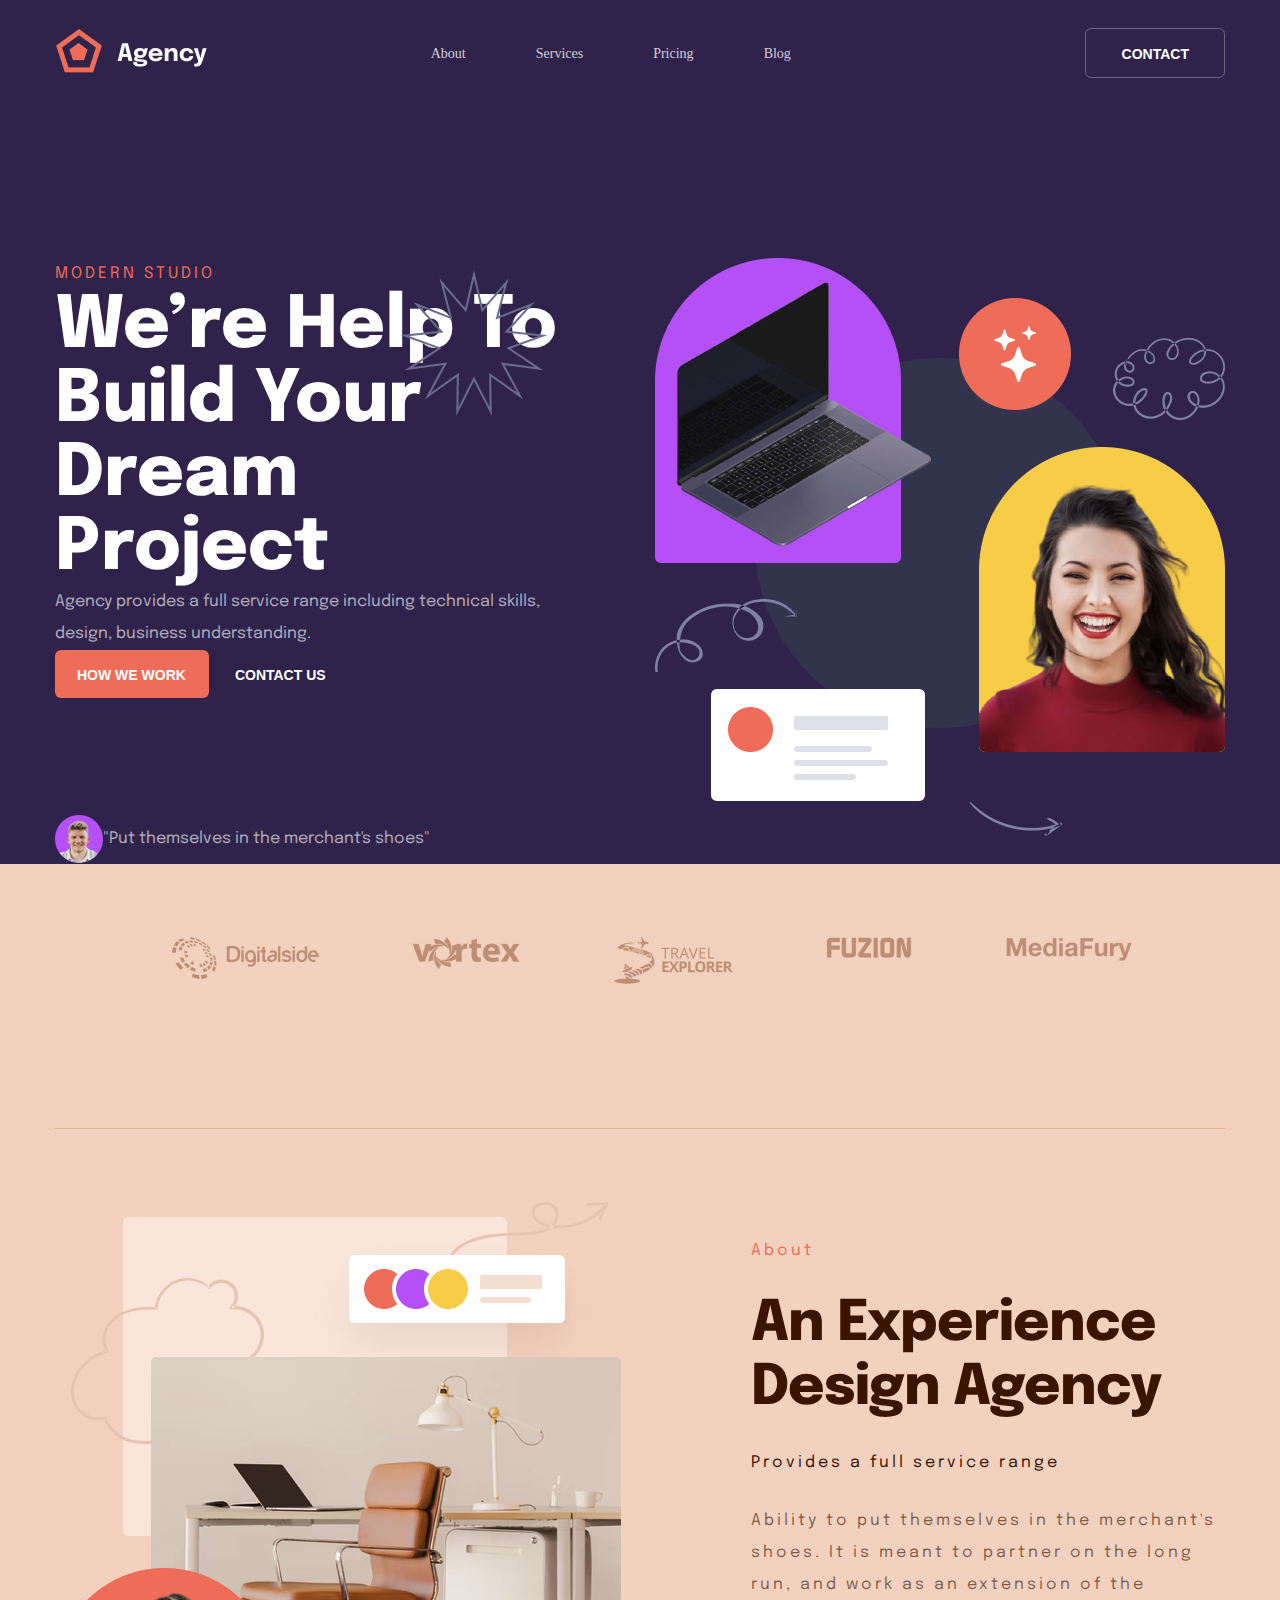
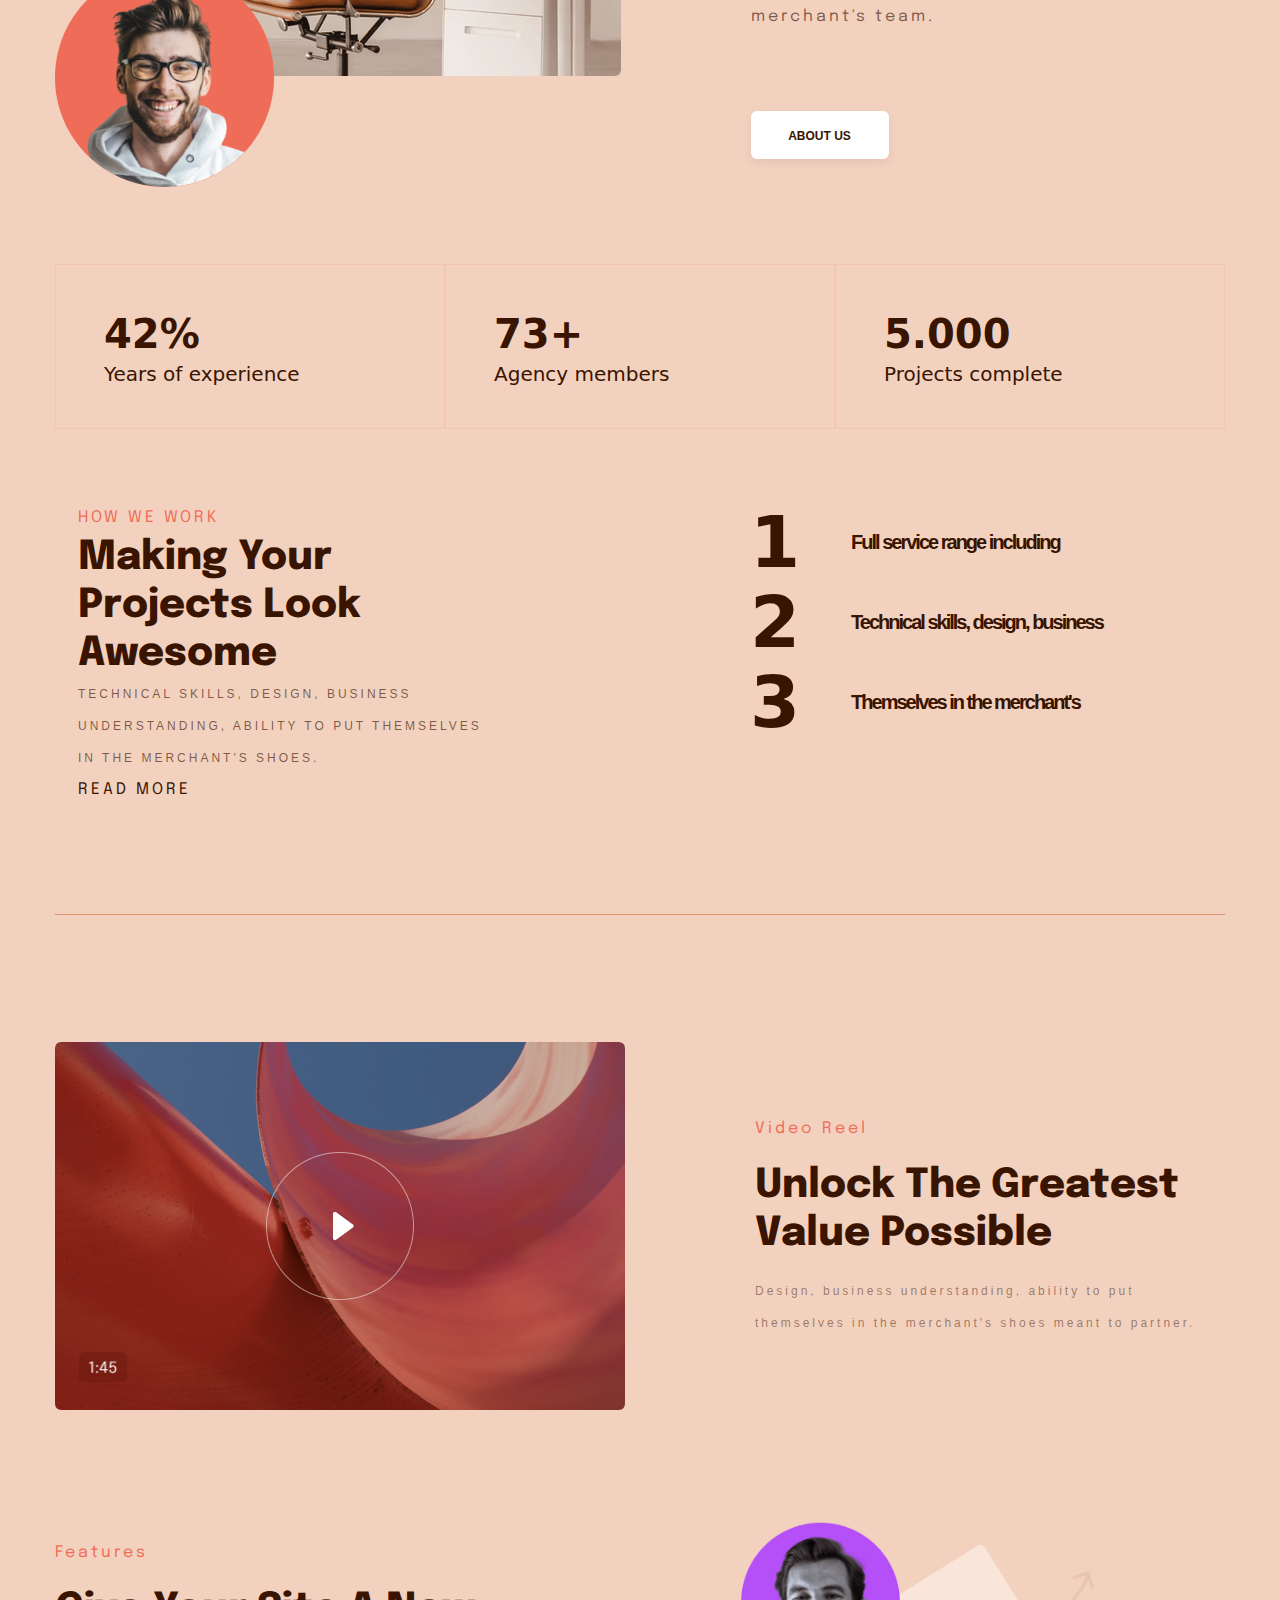
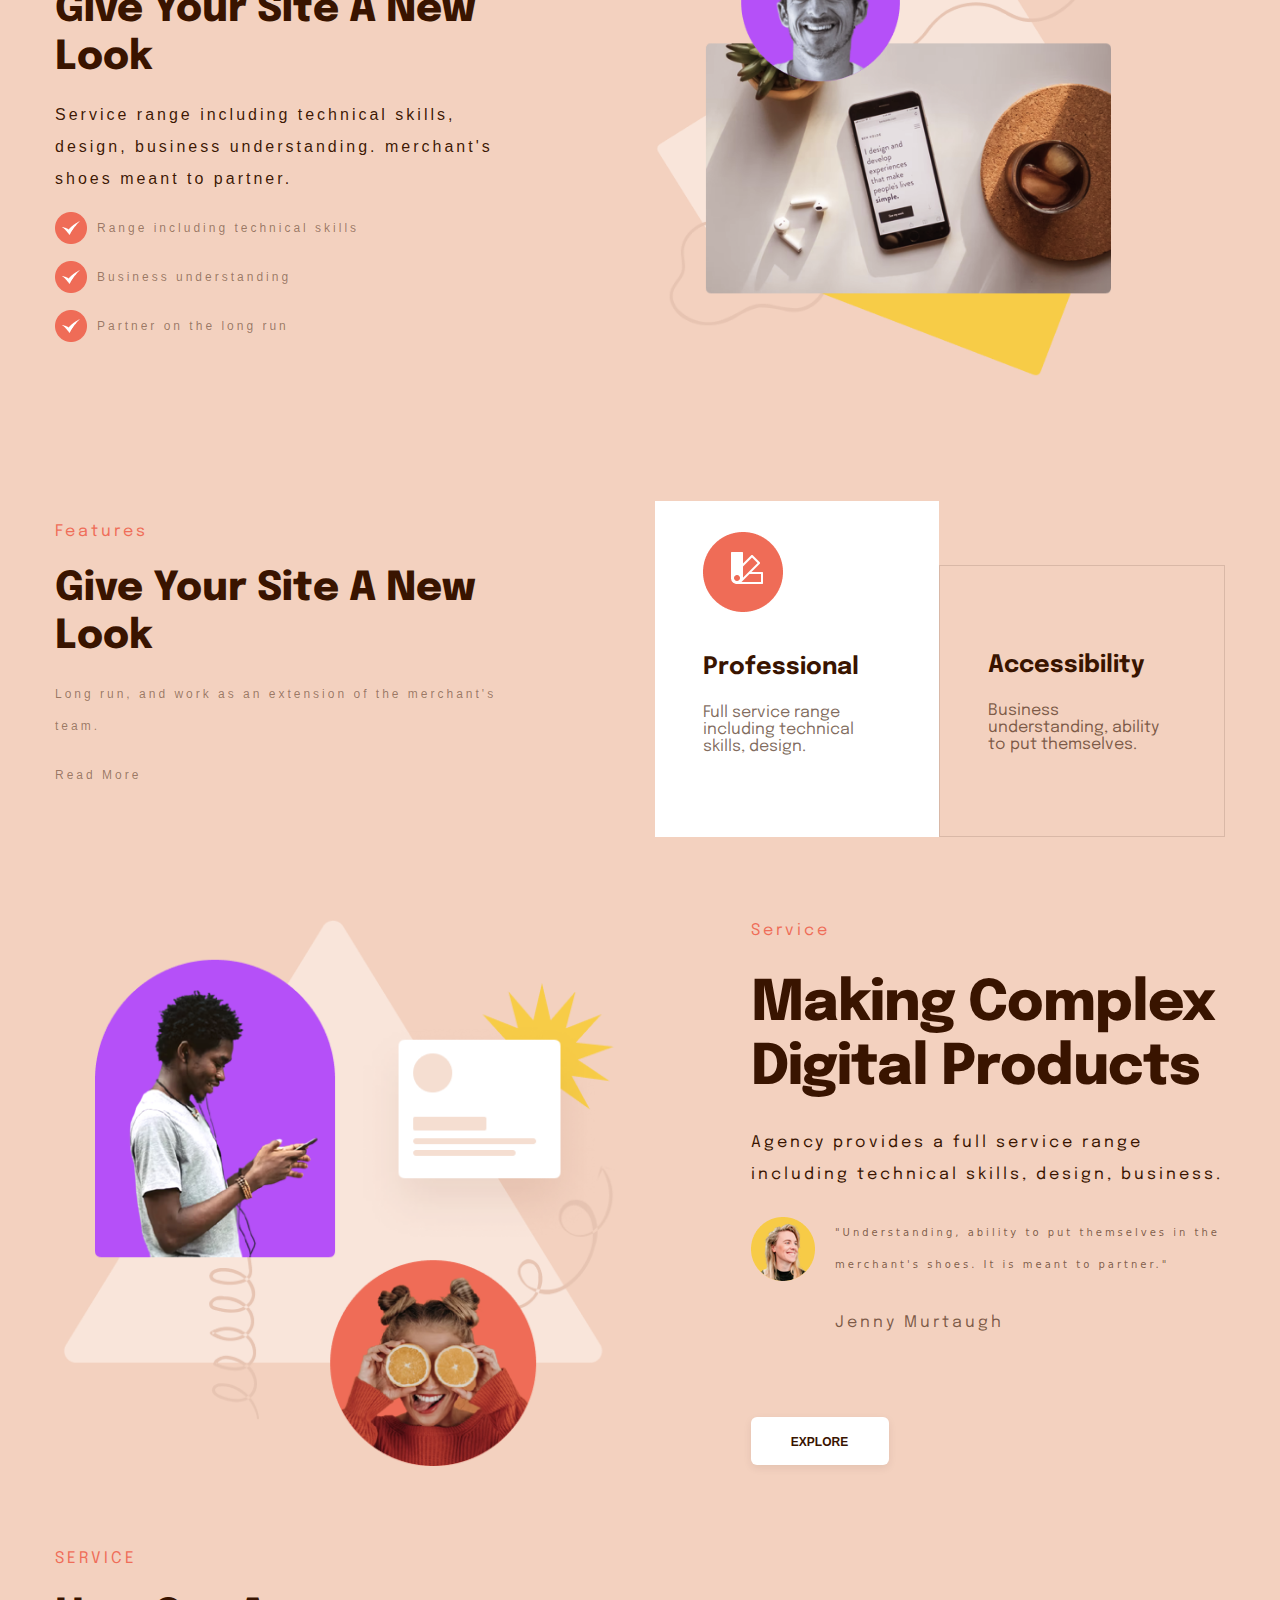
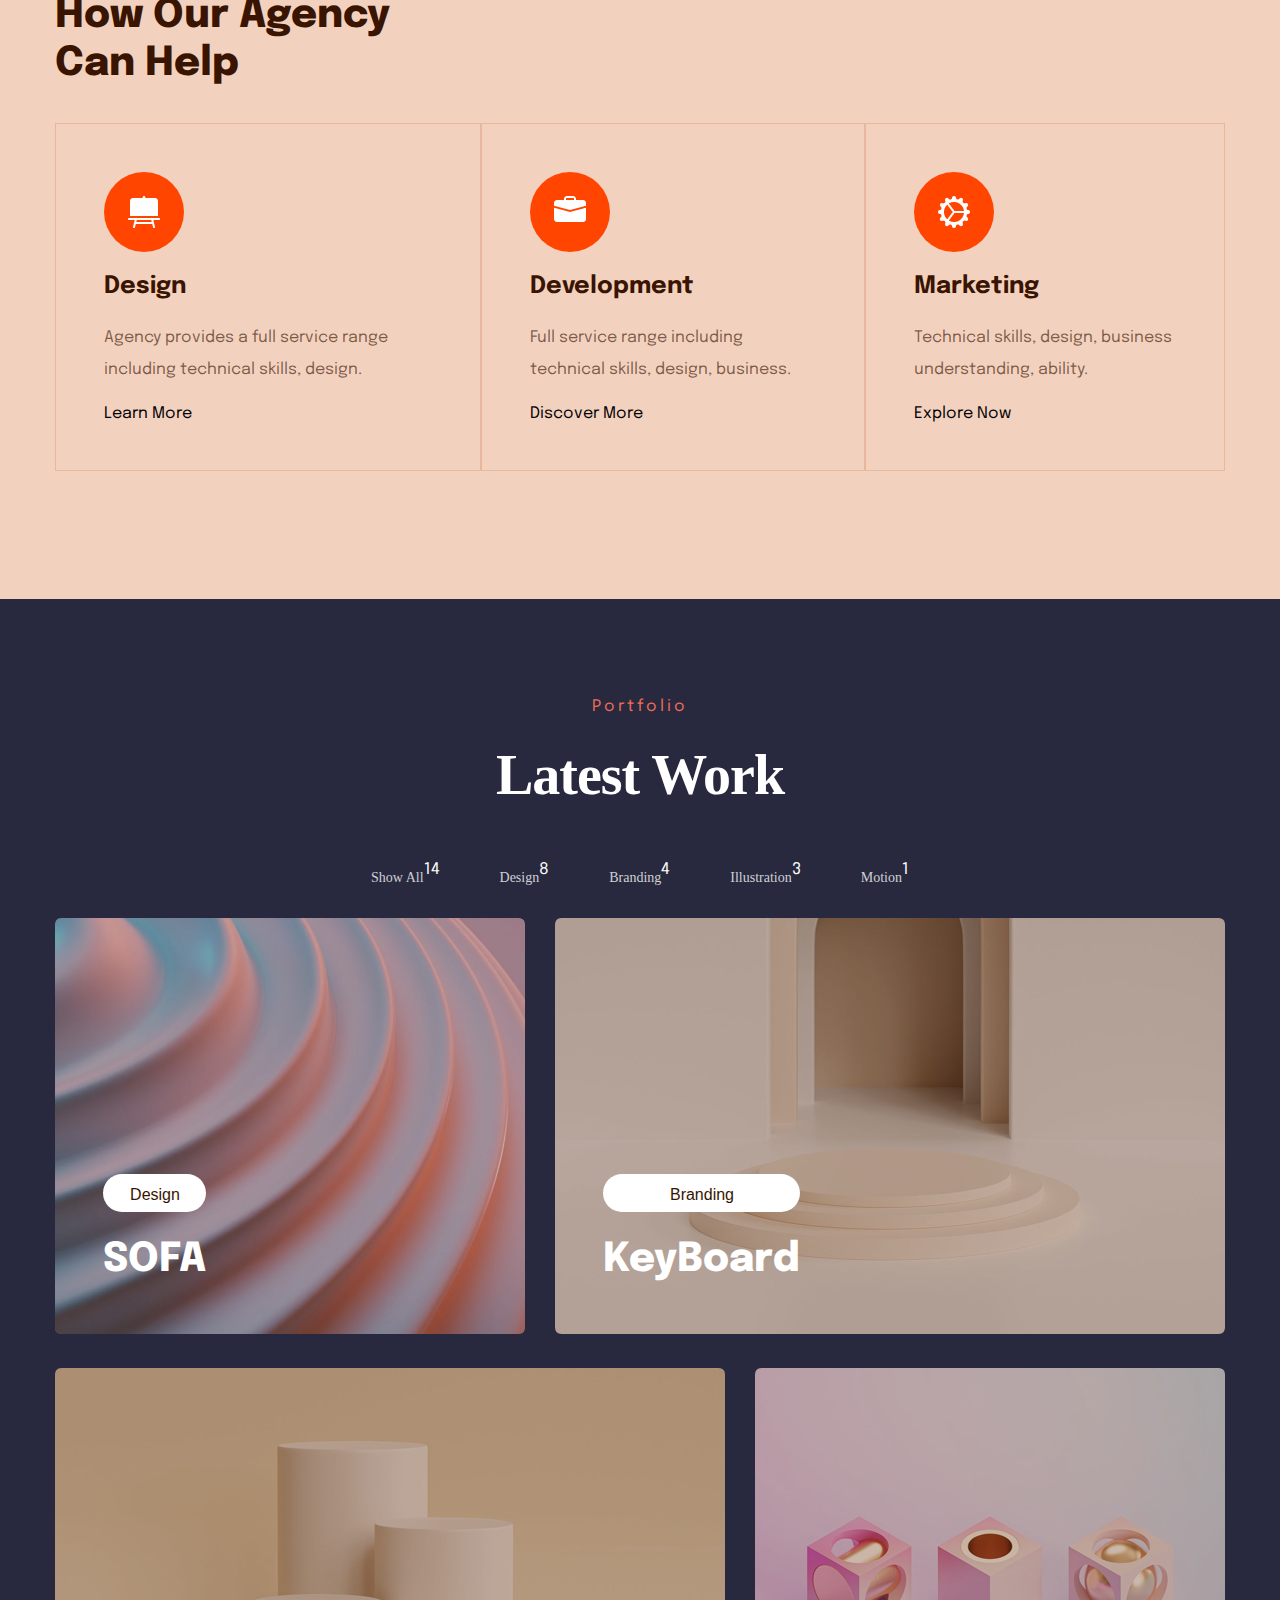
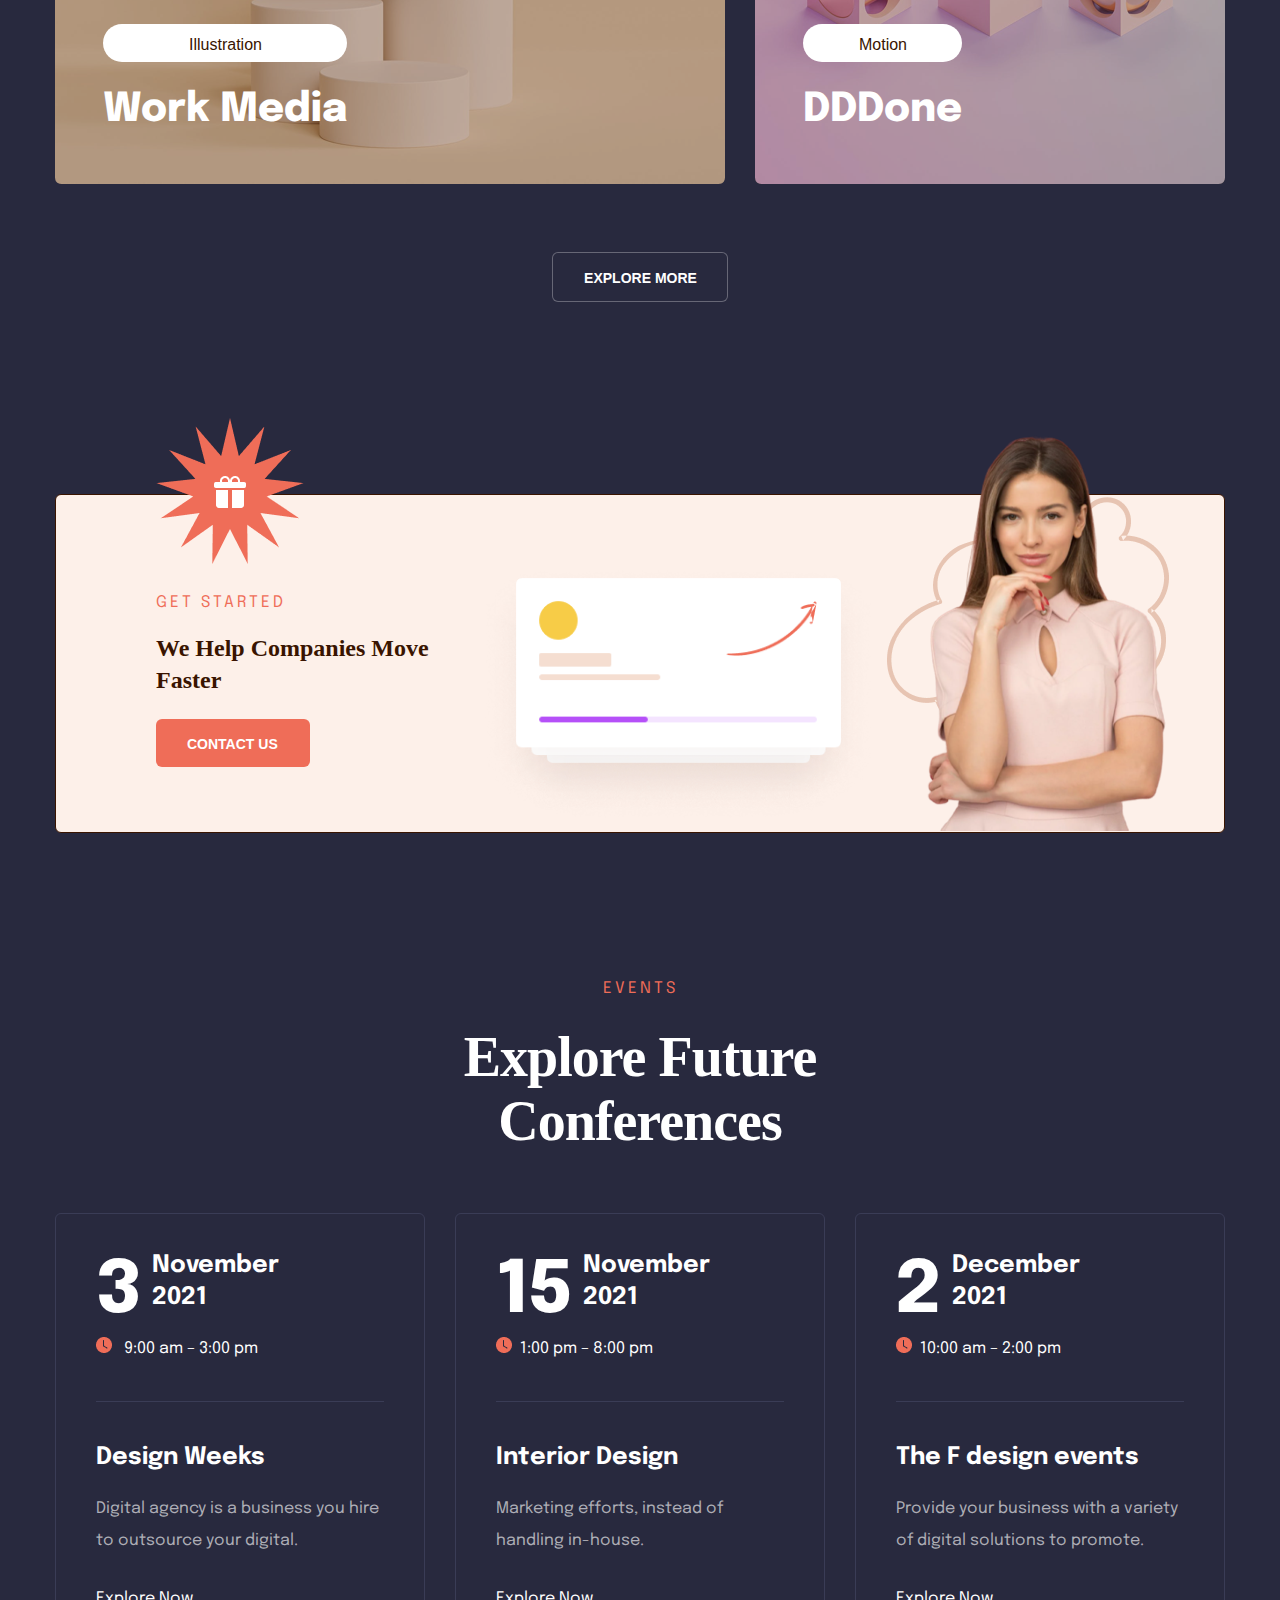
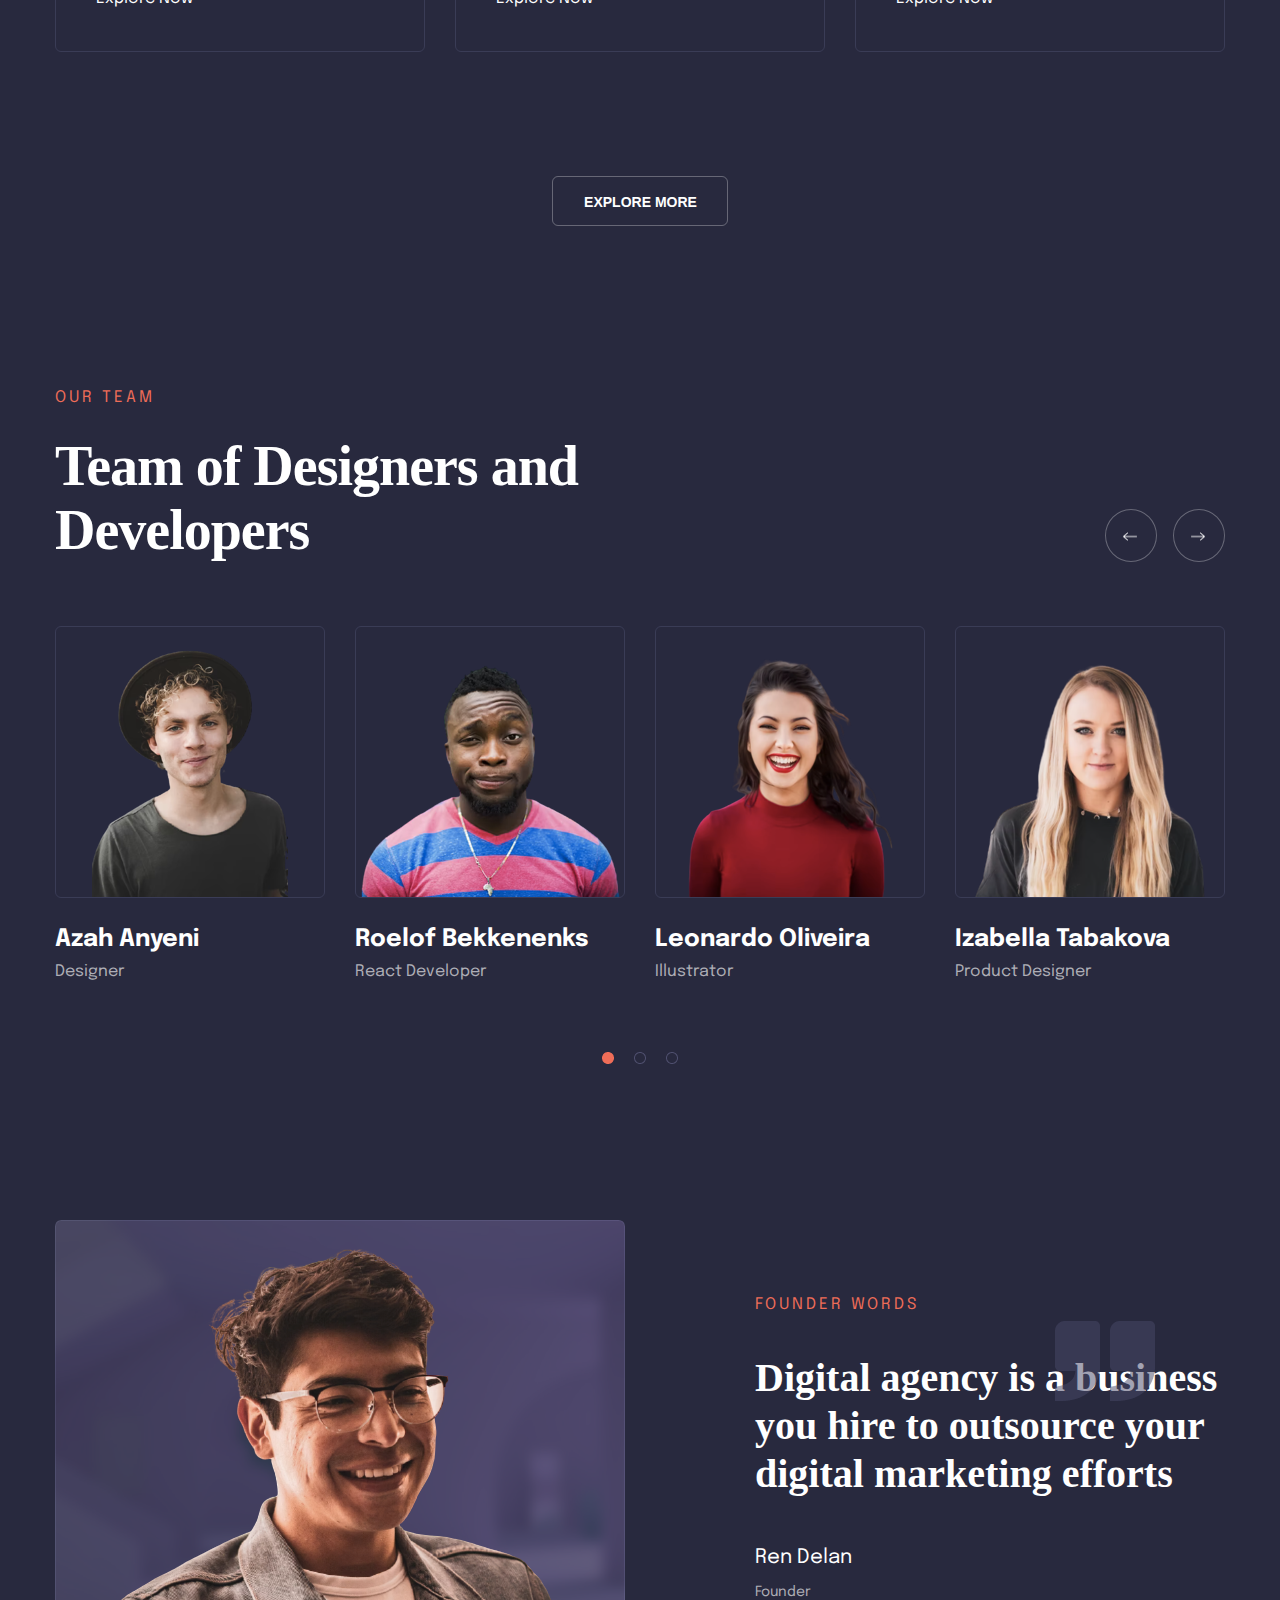
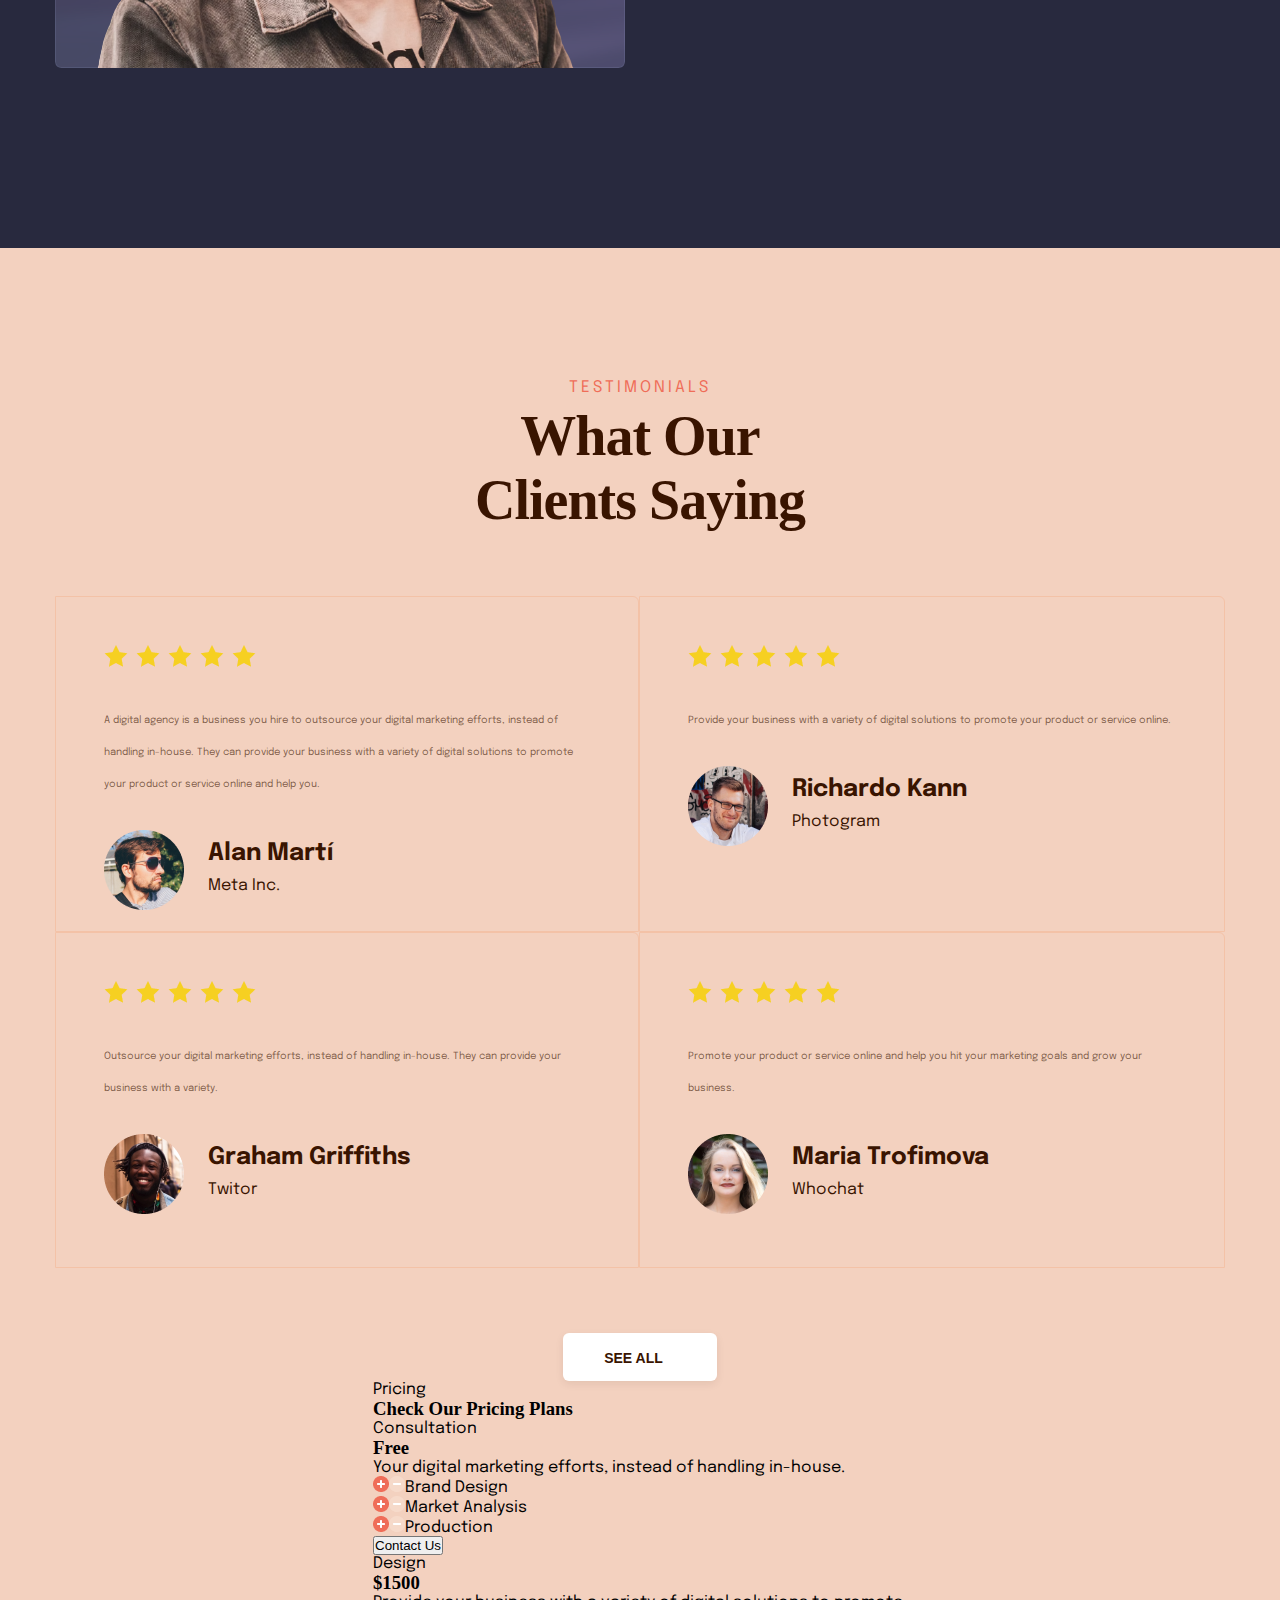
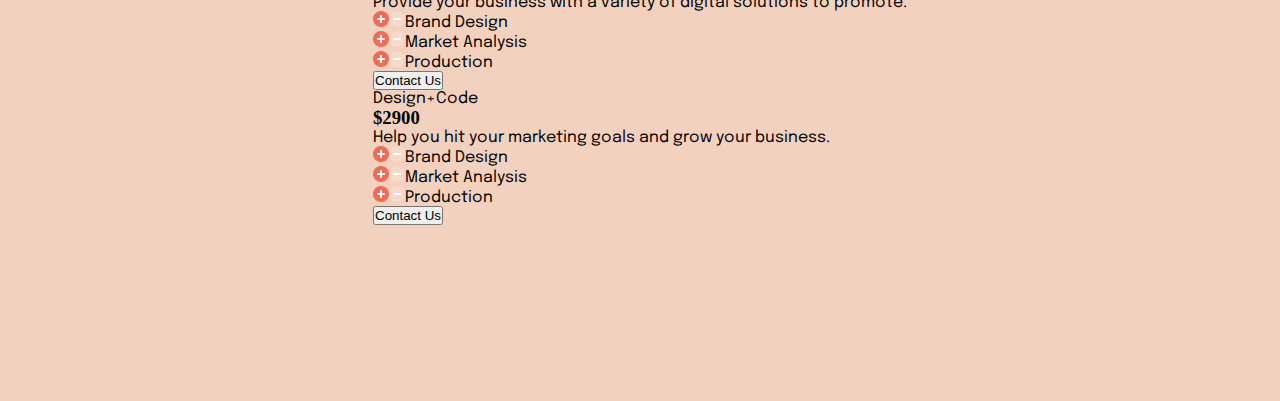
==== commit 1ef1f1b7: "yeni taskt" ====
--- a/index.html
+++ b/index.html
@@ -1,489 +1,495 @@
 <!DOCTYPE html>
 <html lang="en">
-  <head>
-    <meta charset="UTF-8" />
-    <meta http-equiv="X-UA-Compatible" content="IE=edge" />
-    <meta name="viewport" content="width=device-width, initial-scale=1.0" />
-    <title>Document</title>
-    <link rel="stylesheet" href="assets/css/main.css" />
-
-    <link rel="preconnect" href="https://fonts.googleapis.com" />
-    <link rel="preconnect" href="https://fonts.gstatic.com" crossorigin />
-    <link
-      href="https://fonts.googleapis.com/css2?family=Epilogue:ital,wght@0,500;1,300&display=swap"
-      rel="stylesheet" />
-  </head>
-
-  <body>
-    <!-- baslangic container -->
-    <div class="container">
-      <!-- navbar hissesi start -->
-      <nav>
+
+<head>
+  <meta charset="UTF-8" />
+  <meta http-equiv="X-UA-Compatible" content="IE=edge" />
+  <meta name="viewport" content="width=device-width, initial-scale=1.0" />
+  <title>Document</title>
+  <link rel="stylesheet" href="assets/css/main.css" />
+
+  <link rel="preconnect" href="https://fonts.googleapis.com" />
+  <link rel="preconnect" href="https://fonts.gstatic.com" crossorigin />
+  <link href="https://fonts.googleapis.com/css2?family=Epilogue:ital,wght@0,500;1,300&display=swap" rel="stylesheet" />
+</head>
+
+<body>
+  <!-- baslangic container -->
+  <div class="container">
+    <!-- navbar hissesi start -->
+    <nav>
+      <div>
+        <img src="img/logo (1).png" alt="" />
+        <ul>
+          <li><a href="#">About</a></li>
+          <li><a href="#">Services</a></li>
+          <li><a href="#">Pricing</a></li>
+          <li><a href="#">Blog</a></li>
+        </ul>
+        <button>Contact</button>
+        <button class="btnIcon"><img src="img/menu.png" alt="" /></button>
+      </div>
+    </nav>
+    <!-- navbar hissesi end -->
+    <!-- header start -->
+    <header>
+      <div class="MyheaDer">
+        <div class="modern">
+          <p class="myp">Modern Studio</p>
+          <h1>
+            We’re Help To Build Your Dream Project
+            <img src="img/Star.png" alt="" class="Star" />
+          </h1>
+          <p class="agency">
+            Agency provides a full service range including technical skills,
+            design, business understanding.
+          </p>
+          <button class="how">How We Work</button>
+          <button class="contact">Contact Us</button>
+          <div class="Man">
+            <img src="img/Bitmap.png" alt="" />
+            <p>"Put themselves in the merchant's shoes"</p>
+          </div>
+        </div>
+        <div class="imgDiv">
+          <img src="img/pic.png" alt="" />
+        </div>
+      </div>
+    </header>
+    <!-- header end -->
+    <main>
+      <section class="navSection">
+        <ul>
+          <li><img src="img/Bitmap (1).png" alt="" /></li>
+          <li><img src="img/Bitmap (2).png" alt="" /></li>
+          <li><img src="img/Bitmap (3).png" alt="" /></li>
+          <li><img src="img/Bitmap (4).png" alt="" /></li>
+          <li class="sonUl"><img src="img/Bitmap (5).png" alt="" /></li>
+        </ul>
+      </section>
+      <section class="aboutSection">
+        <div><img class="manimg" src="img/pic (1).png" alt="" /></div>
+        <div class="adoutdiv">
+          <p>About</p>
+          <h2>An Experience Design Agency</h2>
+          <p class="power">Provides a full service range</p>
+          <p class="ablity">
+            Ability to put themselves in the merchant's shoes. It is meant to
+            partner on the long run, and work as an extension of the
+            merchant's team.
+          </p>
+          <button>About Us</button>
+        </div>
+      </section>
+      <section class="Projac">
         <div>
-          <img src="img/logo (1).png" alt="" />
+          <p class="pheder">42%</p>
+          <p class="pbody">Years of experience</p>
+        </div>
+        <div>
+          <p class="pheder">73+</p>
+          <p class="pbody">Agency members</p>
+        </div>
+        <div>
+          <p class="pheder">5.000</p>
+          <p class="pbody">Projects complete</p>
+        </div>
+      </section>
+
+      <section class="Making">
+        <div class="divMaking">
+          <p class="phow">How we work</p>
+          <h2>Making Your Projects Look Awesome</h2>
+          <p class="pTechn">
+            Technical skills, design, business understanding, ability to put
+            themselves in the merchant's shoes.
+          </p>
+          <p class="pRead">Read More</p>
+        </div>
+        <div class="Full">
+          <ol>
+            <li>
+              1
+              <p class="liPtag">Full service range including</p>
+            </li>
+            <li>
+              2
+              <p class="liPtag">Technical skills, design, business</p>
+            </li>
+            <li>
+              3
+              <p class="liPtag">Themselves in the merchant's</p>
+            </li>
+          </ol>
+        </div>
+      </section>
+
+      <section class="imgReel">
+        <div class="divImgReel">
+          <img class="imgImg" src="img/img.png" alt="" />
+          <img class="play" src="img/imgplay.png" alt="" />
+          <img class="imgtime" src="img/imgtime.png" alt="" />
+        </div>
+        <div class="unloc">
+          <p>Video Reel</p>
+          <h2>Unlock The Greatest Value Possible</h2>
+          <p class="Dessign">
+            Design, business understanding, ability to put themselves in the
+            merchant's shoes meant to partner.
+          </p>
+        </div>
+      </section>
+
+      <section class="ftures imgReel">
+        <div class="unloc">
+          <p>Features</p>
+          <h2>Give Your Site A New Look</h2>
+          <p class="Dessign loog">
+            Service range including technical skills, design, business
+            understanding. merchant's shoes meant to partner.
+          </p>
+          <p class="Dessign">
+            <img src="img/check.png" alt="" />Range including technical skills
+          </p>
+          <p class="Dessign">
+            <img src="img/check.png" alt="" />Business understanding
+          </p>
+          <p class="Dessign">
+            <img src="img/check.png" alt="" />Partner on the long run
+          </p>
+        </div>
+        <div class="imgDes divImgReel">
+          <img src="img/sekil.png" alt="" />
+        </div>
+      </section>
+
+      <section class="Person imgReel">
+        <div class="unloc">
+          <p>Features</p>
+          <h2>Give Your Site A New Look</h2>
+          <p class="Dessign">
+            Long run, and work as an extension of the merchant's team.
+          </p>
+          <p class="Dessign">Read More</p>
+        </div>
+        <div class="divimgAccess divImgReel">
+          <div class="divImgReel-1">
+            <p class="newimg">
+              <img class="ovall" src="img/Oval.png" alt="" /><img class="Comb" src="img/Combined Shape.png" alt="" />
+            </p>
+
+            <p class="personal">Professional</p>
+
+            <p>Full service range including technical skills, design.</p>
+          </div>
+          <div class="access">
+            <p class="personal">Accessibility</p>
+            <p>Business understanding, ability to put themselves.</p>
+          </div>
+        </div>
+      </section>
+
+      <section class="aboutSection">
+        <div><img class="manimg" src="img/pic (3).png" alt="" /></div>
+        <div class="adoutdiv">
+          <p>Service</p>
+          <h2>Making Complex Digital Products</h2>
+          <p class="power">
+            Agency provides a full service range including technical skills,
+            design, business.
+          </p>
+          <p class="ablity burda">
+            <img class="woman" src="img/Bitmap (18).png" alt="" />
+            "Understanding, ability to put themselves in the merchant's shoes.
+            It is meant to partner."
+          </p>
+          <p class="Maginucun ablity">Jenny Murtaugh</p>
+          <button>Explore</button>
+        </div>
+      </section>
+
+      <section class="secService">
+        <div class="divService">
+          <p>Service</p>
+          <h2>How Our Agency Can Help</h2>
+        </div>
+        <div class="divCards">
+          <div class="divCards-c">
+            <p class="pImg"><img src="img/teables.png" alt="" /></p>
+            <p class="phed">Design</p>
+            <p class="assig">
+              Agency provides a full service range including technical skills,
+              design.
+            </p>
+            <p class="leag">Learn More</p>
+          </div>
+          <div class="divCards-c">
+            <p class="pImg"><img src="img/message.png" alt="" /></p>
+            <p class="phed">Development</p>
+            <p class="assig">
+              Full service range including technical skills, design, business.
+            </p>
+            <p class="leag">Discover More</p>
+          </div>
+          <div class="divCards-c">
+            <p class="pImg"><img src="img/sedding.png" alt="" /></p>
+            <p class="phed">Marketing</p>
+            <p class="assig">
+              Technical skills, design, business understanding, ability.
+            </p>
+            <p class="leag">Explore Now</p>
+          </div>
+        </div>
+      </section>
+    </main>
+    <!-- article butun portfolio hisesi ucun -->
+
+    <article class="artPortfolio">
+      <div class="portfolio">
+        <div class="last">
+          <p class="portpTag">Portfolio</p>
+          <h3>Latest Work</h3>
           <ul>
-            <li><a href="#">About</a></li>
-            <li><a href="#">Services</a></li>
-            <li><a href="#">Pricing</a></li>
-            <li><a href="#">Blog</a></li>
+            <li>
+              <a href="">Show All</a>
+              <p>14</p>
+            </li>
+            <li>
+              <a href="">Design</a>
+              <p>8</p>
+            </li>
+            <li>
+              <a href="">Branding</a>
+              <p>4</p>
+            </li>
+            <li>
+              <a href="">Illustration</a>
+              <p>3</p>
+            </li>
+            <li>
+              <a href="">Motion</a>
+              <p>1</p>
+            </li>
           </ul>
-          <button>Contact</button>
-          <button class="btnIcon"><img src="img/menu.png" alt="" /></button>
-        </div>
-      </nav>
-      <!-- navbar hissesi end -->
-      <!-- header start -->
-      <header>
-        <div class="MyheaDer">
-          <div class="modern">
-            <p class="myp">Modern Studio</p>
-            <h1>
-              We’re Help To Build Your Dream Project
-              <img src="img/Star.png" alt="" class="Star" />
-            </h1>
-            <p class="agency">
-              Agency provides a full service range including technical skills,
-              design, business understanding.
-            </p>
-            <button class="how">How We Work</button>
-            <button class="contact">Contact Us</button>
-            <div class="Man">
-              <img src="img/Bitmap.png" alt="" />
-              <p>"Put themselves in the merchant's shoes"</p>
-            </div>
-          </div>
-          <div class="imgDiv">
-            <img src="img/pic.png" alt="" />
-          </div>
-        </div>
-      </header>
-      <!-- header end -->
-      <main>
-        <section class="navSection">
-          <ul>
-            <li><img src="img/Bitmap (1).png" alt="" /></li>
-            <li><img src="img/Bitmap (2).png" alt="" /></li>
-            <li><img src="img/Bitmap (3).png" alt="" /></li>
-            <li><img src="img/Bitmap (4).png" alt="" /></li>
-            <li class="sonUl"><img src="img/Bitmap (5).png" alt="" /></li>
-          </ul>
-        </section>
-        <section class="aboutSection">
-          <div><img class="manimg" src="img/pic (1).png" alt="" /></div>
-          <div class="adoutdiv">
-            <p>About</p>
-            <h2>An Experience Design Agency</h2>
-            <p class="power">Provides a full service range</p>
-            <p class="ablity">
-              Ability to put themselves in the merchant's shoes. It is meant to
-              partner on the long run, and work as an extension of the
-              merchant's team.
-            </p>
-            <button>About Us</button>
-          </div>
-        </section>
-        <section class="Projac">
+          <select name="shoes" id="mySelect">
+            <option value="Show All">Show All</option>
+            <option value="Design">Design</option>
+            <option value="Branding">Branding</option>
+            <option value="Illustration">Illustration</option>
+            <option value="Motion">Motion</option>
+          </select>
+        </div>
+        <div class="divPorfolio">
+          <div class="img">
+            <div class="buttonImg">
+              <img src="img/newimg (1).png" alt="" class="imgFirst" />
+              <div>
+                <button>Design</button>
+                <p>SOFA</p>
+              </div>
+            </div>
+            <div class="buttonImg">
+              <img src="img/newimg (2).png" alt="" class="imgThen" />
+              <div>
+                <button>Branding</button>
+                <p>KeyBoard</p>
+              </div>
+            </div>
+          </div>
+          <div class="img">
+            <div class="buttonImg">
+              <img src="img/newimg (4).png" alt="" class="imgThen" />
+              <div>
+                <button>Illustration</button>
+                <p>Work Media</p>
+              </div>
+            </div>
+            <div class="buttonImg">
+              <img src="img/newimg (3).png" alt="" class="imgFirst" />
+              <div>
+                <button>Motion</button>
+                <p>DDDone</p>
+              </div>
+            </div>
+          </div>
+          <div class="btn"><button>Explore More</button></div>
+        </div>
+      </div>
+      <div class="suprisCart">
+        <div class="getStart">
+          <img src="img/icon.png" alt="" />
+          <p class="started">Get Started</p>
+          <h3>We Help Companies Move Faster</h3>
+          <button>Contact Us</button>
+        </div>
+        <div class="img">
+          <img src="img/block.png" alt="" class="catrd" />
           <div>
-            <p class="pheder">42%</p>
-            <p class="pbody">Years of experience</p>
-          </div>
-          <div>
-            <p class="pheder">73+</p>
-            <p class="pbody">Agency members</p>
-          </div>
-          <div>
-            <p class="pheder">5.000</p>
-            <p class="pbody">Projects complete</p>
-          </div>
-        </section>
-
-        <section class="Making">
-          <div class="divMaking">
-            <p class="phow">How we work</p>
-            <h2>Making Your Projects Look Awesome</h2>
-            <p class="pTechn">
-              Technical skills, design, business understanding, ability to put
-              themselves in the merchant's shoes.
-            </p>
-            <p class="pRead">Read More</p>
-          </div>
-          <div class="Full">
-            <ol>
-              <li>
-                1
-                <p class="liPtag">Full service range including</p>
-              </li>
-              <li>
-                2
-                <p class="liPtag">Technical skills, design, business</p>
-              </li>
-              <li>
-                3
-                <p class="liPtag">Themselves in the merchant's</p>
-              </li>
-            </ol>
-          </div>
-        </section>
-
-        <section class="imgReel">
-          <div class="divImgReel">
-            <img class="imgImg" src="img/img.png" alt="" />
-            <img class="play" src="img/imgplay.png" alt="" />
-            <img class="imgtime" src="img/imgtime.png" alt="" />
-          </div>
-          <div class="unloc">
-            <p>Video Reel</p>
-            <h2>Unlock The Greatest Value Possible</h2>
-            <p class="Dessign">
-              Design, business understanding, ability to put themselves in the
-              merchant's shoes meant to partner.
-            </p>
-          </div>
-        </section>
-
-        <section class="ftures imgReel">
-          <div class="unloc">
-            <p>Features</p>
-            <h2>Give Your Site A New Look</h2>
-            <p class="Dessign loog">
-              Service range including technical skills, design, business
-              understanding. merchant's shoes meant to partner.
-            </p>
-            <p class="Dessign">
-              <img src="img/check.png" alt="" />Range including technical skills
-            </p>
-            <p class="Dessign">
-              <img src="img/check.png" alt="" />Business understanding
-            </p>
-            <p class="Dessign">
-              <img src="img/check.png" alt="" />Partner on the long run
-            </p>
-          </div>
-          <div class="imgDes divImgReel">
-            <img src="img/sekil.png" alt="" />
-          </div>
-        </section>
-
-        <section class="Person imgReel">
-          <div class="unloc">
-            <p>Features</p>
-            <h2>Give Your Site A New Look</h2>
-            <p class="Dessign">
-              Long run, and work as an extension of the merchant's team.
-            </p>
-            <p class="Dessign">Read More</p>
-          </div>
-          <div class="divimgAccess divImgReel">
-            <div class="divImgReel-1">
-              <p class="newimg">
-                <img class="ovall" src="img/Oval.png" alt="" /><img
-                  class="Comb"
-                  src="img/Combined Shape.png"
-                  alt="" />
-              </p>
-
-              <p class="personal">Professional</p>
-
-              <p>Full service range including technical skills, design.</p>
-            </div>
-            <div class="access">
-              <p class="personal">Accessibility</p>
-              <p>Business understanding, ability to put themselves.</p>
-            </div>
-          </div>
-        </section>
-
-        <section class="aboutSection">
-          <div><img class="manimg" src="img/pic (3).png" alt="" /></div>
-          <div class="adoutdiv">
-            <p>Service</p>
-            <h2>Making Complex Digital Products</h2>
-            <p class="power">
-              Agency provides a full service range including technical skills,
-              design, business.
-            </p>
-            <p class="ablity burda">
-              <img class="woman" src="img/Bitmap (18).png" alt="" />
-              "Understanding, ability to put themselves in the merchant's shoes.
-              It is meant to partner."
-            </p>
-            <p class="Maginucun ablity">Jenny Murtaugh</p>
-            <button>Explore</button>
-          </div>
-        </section>
-
-        <section class="secService">
-          <div class="divService">
-            <p>Service</p>
-            <h2>How Our Agency Can Help</h2>
-          </div>
-          <div class="divCards">
-            <div class="divCards-c">
-              <p class="pImg"><img src="img/teables.png" alt="" /></p>
-              <p class="phed">Design</p>
-              <p class="assig">
-                Agency provides a full service range including technical skills,
-                design.
-              </p>
-              <p class="leag">Learn More</p>
-            </div>
-            <div class="divCards-c">
-              <p class="pImg"><img src="img/message.png" alt="" /></p>
-              <p class="phed">Development</p>
-              <p class="assig">
-                Full service range including technical skills, design, business.
-              </p>
-              <p class="leag">Discover More</p>
-            </div>
-            <div class="divCards-c">
-              <p class="pImg"><img src="img/sedding.png" alt="" /></p>
-              <p class="phed">Marketing</p>
-              <p class="assig">
-                Technical skills, design, business understanding, ability.
-              </p>
-              <p class="leag">Explore Now</p>
-            </div>
-          </div>
-        </section>
-      </main>
-      <!-- article butun portfolio hisesi ucun -->
-
-      <article class="artPortfolio">
-        <div class="portfolio">
-          <div class="last">
-            <p class="portpTag">Portfolio</p>
-            <h3>Latest Work</h3>
-            <ul>
-              <li>
-                <a href="">Show All</a>
-                <p>14</p>
-              </li>
-              <li>
-                <a href="">Design</a>
-                <p>8</p>
-              </li>
-              <li>
-                <a href="">Branding</a>
-                <p>4</p>
-              </li>
-              <li>
-                <a href="">Illustration</a>
-                <p>3</p>
-              </li>
-              <li>
-                <a href="">Motion</a>
-                <p>1</p>
-              </li>
-            </ul>
-            <select name="shoes" id="mySelect">
-              <option value="Show All">Show All</option>
-              <option value="Design">Design</option>
-              <option value="Branding">Branding</option>
-              <option value="Illustration">Illustration</option>
-              <option value="Motion">Motion</option>
-            </select>
-          </div>
-          <div class="divPorfolio">
-            <div class="img">
-              <div class="buttonImg">
-                <img src="img/newimg (1).png" alt="" class="imgFirst" />
-                <div>
-                  <button>Design</button>
-                  <p>SOFA</p>
-                </div>
-              </div>
-              <div class="buttonImg">
-                <img src="img/newimg (2).png" alt="" class="imgThen" />
-                <div>
-                  <button>Branding</button>
-                  <p>KeyBoard</p>
-                </div>
-              </div>
-            </div>
-            <div class="img">
-              <div class="buttonImg">
-                <img src="img/newimg (4).png" alt="" class="imgThen" />
-                <div>
-                  <button>Illustration</button>
-                  <p>Work Media</p>
-                </div>
-              </div>
-              <div class="buttonImg">
-                <img src="img/newimg (3).png" alt="" class="imgFirst" />
-                <div>
-                  <button>Motion</button>
-                  <p>DDDone</p>
-                </div>
-              </div>
-            </div>
-            <div class="btn"><button>Explore More</button></div>
-          </div>
-        </div>
-        <div class="suprisCart">
-          <div class="getStart">
-            <img src="img/icon.png" alt="" />
-            <p class="started">Get Started</p>
-            <h3>We Help Companies Move Faster</h3>
-            <button>Contact Us</button>
-          </div>
-          <div class="img">
-            <img src="img/block.png" alt="" class="catrd" />
-            <div>
-              <img src="img/Path.png" alt="" class="grill" />
-              <img src="img/qiz.png" alt="" class="path" />
-            </div>
-          </div>
-        </div>
-        <div class="exPlore">
-          <div class="eventy">
-            <p>Events</p>
-            <h3>Explore Future Conferences</h3>
-          </div>
-          <div class="myCarts">
-            <div class="myCarts-1">
-              <div>
-                <p class="big">3</p>
-                <p class="now">November 2021</p>
-              </div>
-              <p class="oclock duzxett">
-                <img src="img/Shape.png" alt="" /> 9:00 am – 3:00 pm
-              </p>
-              <p class="now">Design Weeks</p>
-              <p class="digi">
-                Digital agency is a business you hire to outsource your digital.
-              </p>
-              <p class="oclock explor">Explore Now</p>
-            </div>
-            <div class="myCarts-1">
-              <div>
-                <p class="big">15</p>
-                <p class="now">November 2021</p>
-              </div>
-              <p class="oclock duzxett">
-                <img src="img/Shape.png" alt="" />1:00 pm – 8:00 pm
-              </p>
-              <p class="now">Interior Design</p>
-              <p class="digi">
-                Marketing efforts, instead of handling in-house.
-              </p>
-              <p class="oclock explor">Explore Now</p>
-            </div>
-            <div class="myCarts-1">
-              <div>
-                <p class="big">2</p>
-                <p class="now">December 2021</p>
-              </div>
-              <p class="oclock duzxett">
-                <img src="img/Shape.png" alt="" />10:00 am – 2:00 pm
-              </p>
-              <p class="now">The F design events</p>
-              <p class="digi">
-                Provide your business with a variety of digital solutions to
-                promote.
-              </p>
-              <p class="oclock explor">Explore Now</p>
-            </div>
-          </div>
-          <div class="btn">
-            <button>Explore More</button>
-          </div>
-        </div>
-        <div class="myOur">
-          <div class="myTeam">
-            <div class="mypTag">
-              <p>Our Team</p>
-              <h3>Team of Designers and Developers</h3>
-            </div>
-            <div class="divBtn">
-              <button class="btnLeft"><img src="img/left.jpg" alt="" /></button>
-              <button class="btnRight">
-                <img src="img/right.png" alt="" />
-              </button>
-            </div>
-          </div>
-
-          <div class="myDesigners">
-            <div class="divImg">
-              <div>
-                <img src="img/manistranporant (3).png" alt="" />
-              </div>
-              <p class="myFirst">Azah Anyeni</p>
-              <p class="myThen">Designer</p>
-            </div>
-            <div class="divImg">
-              <div>
-                <img src="img/manistranporant (4).png" alt="" />
-              </div>
-              <p class="myFirst">Roelof Bekkenenks</p>
-              <p class="myThen">React Developer</p>
-            </div>
-            <div class="divImg">
-              <div>
-                <img src="img/manistranporant (1).png" alt="" />
-              </div>
-              <p class="myFirst">Leonardo Oliveira</p>
-              <p class="myThen">Illustrator</p>
-            </div>
-            <div class="divImg">
-              <div>
-                <img src="img/manistranporant (2).png" alt="" />
-              </div>
-              <p class="myFirst">Izabella Tabakova</p>
-              <p class="myThen">Product Designer</p>
-            </div>
-          </div>
-        </div>
-        <div class="foundWords">
-          <div class="manImg">
-            <img src="img/manofBip.png" alt="" />
-          </div>
-          <div class="diGitaly">
-            <p class="myFond">Founder Words</p>
+            <img src="img/Path.png" alt="" class="grill" />
+            <img src="img/qiz.png" alt="" class="path" />
+          </div>
+        </div>
+      </div>
+      <div class="exPlore">
+        <div class="eventy">
+          <p>Events</p>
+          <h3>Explore Future Conferences</h3>
+        </div>
+        <div class="myCarts">
+          <div class="myCarts-1">
+            <div>
+              <p class="big">3</p>
+              <p class="now">November 2021</p>
+            </div>
+            <p class="oclock duzxett">
+              <img src="img/Shape.png" alt="" /> 9:00 am – 3:00 pm
+            </p>
+            <p class="now">Design Weeks</p>
+            <p class="digi">
+              Digital agency is a business you hire to outsource your digital.
+            </p>
+            <p class="oclock explor">Explore Now</p>
+          </div>
+          <div class="myCarts-1">
+            <div>
+              <p class="big">15</p>
+              <p class="now">November 2021</p>
+            </div>
+            <p class="oclock duzxett">
+              <img src="img/Shape.png" alt="" />1:00 pm – 8:00 pm
+            </p>
+            <p class="now">Interior Design</p>
+            <p class="digi">
+              Marketing efforts, instead of handling in-house.
+            </p>
+            <p class="oclock explor">Explore Now</p>
+          </div>
+          <div class="myCarts-1">
+            <div>
+              <p class="big">2</p>
+              <p class="now">December 2021</p>
+            </div>
+            <p class="oclock duzxett">
+              <img src="img/Shape.png" alt="" />10:00 am – 2:00 pm
+            </p>
+            <p class="now">The F design events</p>
+            <p class="digi">
+              Provide your business with a variety of digital solutions to
+              promote.
+            </p>
+            <p class="oclock explor">Explore Now</p>
+          </div>
+        </div>
+        <div class="btn">
+          <button>Explore More</button>
+        </div>
+      </div>
+      <div class="myOur">
+        <div class="myTeam">
+          <div class="mypTag">
+            <p>Our Team</p>
+            <h3>Team of Designers and Developers</h3>
+          </div>
+          <div class="divBtn">
+            <button class="btnLeft"><img src="img/left.jpg" alt="" /></button>
+            <button class="btnRight">
+              <img src="img/right.png" alt="" />
+            </button>
+          </div>
+        </div>
+
+        <div class="myDesigners">
+          <div class="divImg">
+            <div>
+              <img src="img/manistranporant (3).png" alt="" />
+            </div>
+            <p class="myFirst">Azah Anyeni</p>
+            <p class="myThen">Designer</p>
+          </div>
+          <div class="divImg">
+            <div>
+              <img src="img/manistranporant (4).png" alt="" />
+            </div>
+            <p class="myFirst">Roelof Bekkenenks</p>
+            <p class="myThen">React Developer</p>
+          </div>
+          <div class="divImg">
+            <div>
+              <img src="img/manistranporant (1).png" alt="" />
+            </div>
+            <p class="myFirst">Leonardo Oliveira</p>
+            <p class="myThen">Illustrator</p>
+          </div>
+          <div class="divImg">
+            <div>
+              <img src="img/manistranporant (2).png" alt="" />
+            </div>
+            <p class="myFirst">Izabella Tabakova</p>
+            <p class="myThen">Product Designer</p>
+          </div>
+        </div>
+        <div class="pinsl">
+          <img src="img/pins.png" alt="" class="myImg1">
+          <img src="img/pins (1).png" alt="" class="myImg2">
+        </div>
+      </div>
+      <div class="foundWords">
+        <div class="manImg">
+          <img src="img/manofBip.png" alt="" />
+        </div>
+        <div class="diGitaly">
+          <p class="myFond">Founder Words</p>
+          <div><img src="img/dirnaq.png" alt="">
             <h3>
               Digital agency is a business you hire to outsource your digital
               marketing efforts
             </h3>
-            <p class="ren">Ren Delan</p>
-            <p class="myfOunder">Founder</p>
-          </div>
-        </div>
-      </article>
-      <!-- article - nin sonu end       -->
-
-      <article class="artTestimanuals">
-        <div class="mydivTestiman">
-          <div class="Whator">
-            <p>Testimonials</p>
-            <h3>What Our Clients Saying</h3>
-          </div>
-          <div class="Comments-1">
-            <div class="end manOFcommats1">
-              <img src="img/ulduzlar.png" class="starImg" alt="" />
-              <p class="mypCmmant">
-                A digital agency is a business you hire to outsource your
-                digital marketing efforts, instead of handling in-house. They
-                can provide your business with a variety of digital solutions to
-                promote your product or service online and help you.
-              </p>
-              <div class="man">
-                <img src="img/manimg (4).png" alt="" />
+          </div>
+          <p class="ren">Ren Delan</p>
+          <p class="myfOunder">Founder</p>
+        </div>
+      </div>
+    </article>
+    <!-- article - nin sonu end       -->
+
+    <article class="artTestimanuals">
+      <div class="mydivTestiman">
+        <div class="Whator">
+          <p>Testimonials</p>
+          <h3>What Our Clients Saying</h3>
+        </div>
+        <div class="Comments-1">
+          <div class="end manOFcommats1">
+            <img src="img/ulduzlar.png" class="starImg" alt="" />
+            <p class="mypCmmant">
+              A digital agency is a business you hire to outsource your
+              digital marketing efforts, instead of handling in-house. They
+              can provide your business with a variety of digital solutions to
+              promote your product or service online and help you.
+            </p>
+            <div class="man">
+              <img src="img/manimg (4).png" alt="" />
+              <div>
                 <p class="name">Alan Martí</p>
                 <p class="media">Meta Inc.</p>
               </div>
             </div>
-            <div  class="end manOFcommats2">
-              <img src="img/ulduzlar.png" class="starImg" alt="" />
-              <p class="mypCmmant">
-                Provide your business with a variety of digital solutions to
-                promote your product or service online.
-              </p>
-              <div class="man">
-                <img src="img/manimg (3).png" alt="" />
+          </div>
+          <div class="end manOFcommats2">
+            <img src="img/ulduzlar.png" class="starImg" alt="" />
+            <p class="mypCmmant">
+              Provide your business with a variety of digital solutions to
+              promote your product or service online.
+            </p>
+            <div class="man">
+              <img src="img/manimg (3).png" alt="" />
+              <div>
                 <p class="name">Richardo Kann</p>
-                <p class="media"></p>
-              </div>
-            </div>
-         
+                <p class="media">Photogram</p>
+              </div>
+            </div>
+          </div>
+
           <div class="end manOFcommats3">
             <img src="img/ulduzlar.png" class="starImg" alt="" />
             <p class="mypCmmant">
@@ -492,33 +498,97 @@
             </p>
             <div class="man">
               <img src="img/manimg (2).png" alt="" />
-              <p class="name">Graham Griffiths</p>
-              <p class="media">Twitor</p>
+              <div>
+                <p class="name">Graham Griffiths</p>
+                <p class="media">Twitor</p>
+              </div>
             </div>
           </div>
           <div class="end manOFcommats4">
             <img src="img/ulduzlar.png" alt="" />
-            <p>
+            <p class="mypCmmant">
               Promote your product or service online and help you hit your
               marketing goals and grow your business.
             </p>
             <div class="man">
               <img src="img/manimg (1).png" alt="" />
-              <p class="name">Maria Trofimova</p>
-              <p class="media">Whochat</p>
-            </div>
-          </div>
-           </div>
-            
-          </div>
-          <div class="btnSeeall"><button>See All</button></div>
-        </div>
-      </article>
-    </div>
-
-
-
-
-    <script src="js/app.js"></script>
-  </body>
-</html>
+              <div>
+                <p class="name">Maria Trofimova</p>
+                <p class="media">Whochat</p>
+              </div>
+            </div>
+          </div>
+        </div>
+
+      </div>
+      <div class="btnSeeall"><button>See All</button></div>
+
+      <div class="myPricing">
+        <div class="mypresTag">
+          <p>Pricing</p>
+          <h3>Check Our
+            Pricing Plans</h3>
+        </div>
+        <div class="consTract">
+          <div class="cardas">
+            <p class="myPconst">Consultation</p>
+            <h3>Free</h3>
+            <p class="yours">Your digital marketing efforts, instead of handling in-house.</p>
+            <div class="plas">
+              <p><img src="img/plus.png" alt=""><img src="img/minus.png" alt="">Brand Design</p>
+            </div>
+            <div class="plas">
+              <p><img src="img/plus.png" alt=""><img src="img/minus.png" alt="">Market Analysis</p>
+
+            </div>
+            <div class="plas">
+              <p><img src="img/plus.png" alt=""><img src="img/minus.png" alt="">Production</p>
+            </div>
+            <button>Contact Us</button>
+          </div>
+          <div class="cardas">
+            <p class="myPconst">Design</p>
+            <h3>$1500</h3>
+            <p class="yours">Provide your business with a variety of digital solutions to promote.</p>
+            <div class="plas">
+              <p><img src="img/plus.png" alt=""><img src="img/minus.png" alt="">Brand Design</p>
+            </div>
+            <div class="plas">
+              <p><img src="img/plus.png" alt=""><img src="img/minus.png" alt="">Market Analysis</p>
+            </div>
+            <div class="plas">
+              <p><img src="img/plus.png" alt=""><img src="img/minus.png" alt="">Production</p>
+
+            </div>
+            <button>Contact Us</button>
+          </div>
+          <div class="cardas">
+            <p class="myPconst">Design+Code</p>
+            <h3>$2900</h3>
+            <p class="yours">Help you hit your marketing goals and grow your business.</p>
+            <div class="plas">
+              <p><img src="img/plus.png" alt=""><img src="img/minus.png" alt="">Brand Design</p>
+            </div>
+            <div class="plas">
+              <p><img src="img/plus.png" alt=""><img src="img/minus.png" alt="">Market Analysis</p>
+            </div>
+            <div class="plas">
+              <p><img src="img/plus.png" alt=""><img src="img/minus.png" alt="">Production</p>
+
+            </div>
+            <button>Contact Us</button>
+          </div>
+        </div>
+      </div>
+
+
+    </article>
+  </div>
+
+
+
+
+  <script src="js/app.js"></script>
+</body>
+
+</html>--- a/assets/css/main.css
+++ b/assets/css/main.css
@@ -234,9 +234,11 @@
 
 @media screen and (max-width: 768px) {
   .navSection ul {
-    grid-template-areas: inherit;
-    grid-template-columns: 1fr 1fr;
-    gap: 20px;
+    display: flex;
+    flex-wrap: wrap;
+    column-gap: 240px;
+    row-gap: 20px;
+    justify-content: center;
   }
 }
 .aboutSection {
@@ -1036,6 +1038,7 @@
   align-items: end;
   border: 1px solid #3a3c56;
   border-radius: 6px;
+  justify-content: center;
 }
 .artPortfolio .myOur .myDesigners .divImg .myFirst {
   font-weight: 700;
@@ -1050,6 +1053,17 @@
   line-height: 32px;
   color: rgba(255, 255, 255, 0.64);
 }
+.artPortfolio .myOur .pinsl {
+  display: flex;
+  justify-content: center;
+}
+.artPortfolio .myOur .pinsl .myImg1 {
+  display: inline;
+  padding-top: 64px;
+}
+.artPortfolio .myOur .pinsl .myImg2 {
+  display: none;
+}
 @media screen and (max-width: 768px) {
   .artPortfolio .myOur .myDesigners {
     margin-top: 20%;
@@ -1067,6 +1081,14 @@
   display: flex;
   flex-direction: column;
   justify-content: center;
+}
+.artPortfolio .foundWords .diGitaly div {
+  position: relative;
+}
+.artPortfolio .foundWords .diGitaly div img {
+  position: absolute;
+  left: 300px;
+  opacity: 0.5;
 }
 .artPortfolio .foundWords .diGitaly .myFond {
   font-weight: 400;
@@ -1103,8 +1125,15 @@
     flex-direction: column;
     gap: 41px;
   }
+  .artPortfolio .foundWords .diGitaly div {
+    max-width: 100px;
+    width: 90%;
+  }
+  .artPortfolio .foundWords .diGitaly div img {
+    left: 200px;
+  }
   .artPortfolio .foundWords .manImg img {
-    max-width: 329px;
+    max-width: 229px;
   }
   .artPortfolio .foundWords .myFond h3 {
     font-size: 24px;
@@ -1152,12 +1181,62 @@
   display: grid;
   grid-template-columns: auto auto;
   width: 100%;
-  gap: 0;
+  padding-top: 64px;
 }
 .artTestimanuals .mydivTestiman .Comments-1 .end {
   max-width: 586px;
   height: 336px;
   padding: 48px;
-  border: 1px solid #fabcbc;
-  border-radius: 0pxrgba 223, 173, 139, 0.603 x 0px;
+  border: 1px solid #f3c2a7;
+  border-radius: 0px 6px 0px 0px;
+}
+.artTestimanuals .mydivTestiman .Comments-1 .end .mypCmmant {
+  font-weight: 400;
+  font-size: 10px;
+  line-height: 32px;
+  color: rgba(57, 20, 0, 0.64);
+  padding: 31px 0 30px 0;
+}
+.artTestimanuals .mydivTestiman .Comments-1 .end .man {
+  align-self: end;
+  display: flex;
+  gap: 24px;
+  align-items: center;
+  padding-bottom: 47px;
+}
+.artTestimanuals .mydivTestiman .Comments-1 .end .man div .name {
+  font-weight: 700;
+  font-size: 24px;
+  line-height: 32px;
+  color: #391400;
+}
+.artTestimanuals .mydivTestiman .Comments-1 .end .man div .media {
+  font-weight: 400;
+  font-size: 16px;
+  line-height: 32px;
+  color: #391400;
+}
+@media screen and (max-width: 768px) {
+  .artTestimanuals .mydivTestiman .Comments-1 {
+    grid-template-columns: auto;
+  }
+  .artTestimanuals .mydivTestiman .Comments-1 .man img {
+    width: 48px;
+  }
+}
+.artTestimanuals .btnSeeall {
+  padding-top: 65px;
+}
+.artTestimanuals .btnSeeall button {
+  background: #ffffff;
+  box-shadow: 0px 3px 9px rgba(57, 20, 0, 0.08);
+  border-radius: 6px;
+  border: 0;
+  font-weight: 900;
+  font-size: 14px;
+  line-height: 14px;
+  text-align: center;
+  text-transform: uppercase;
+  color: #391400;
+  padding: 18px 54px 16px 41px;
 }/*# sourceMappingURL=main.css.map */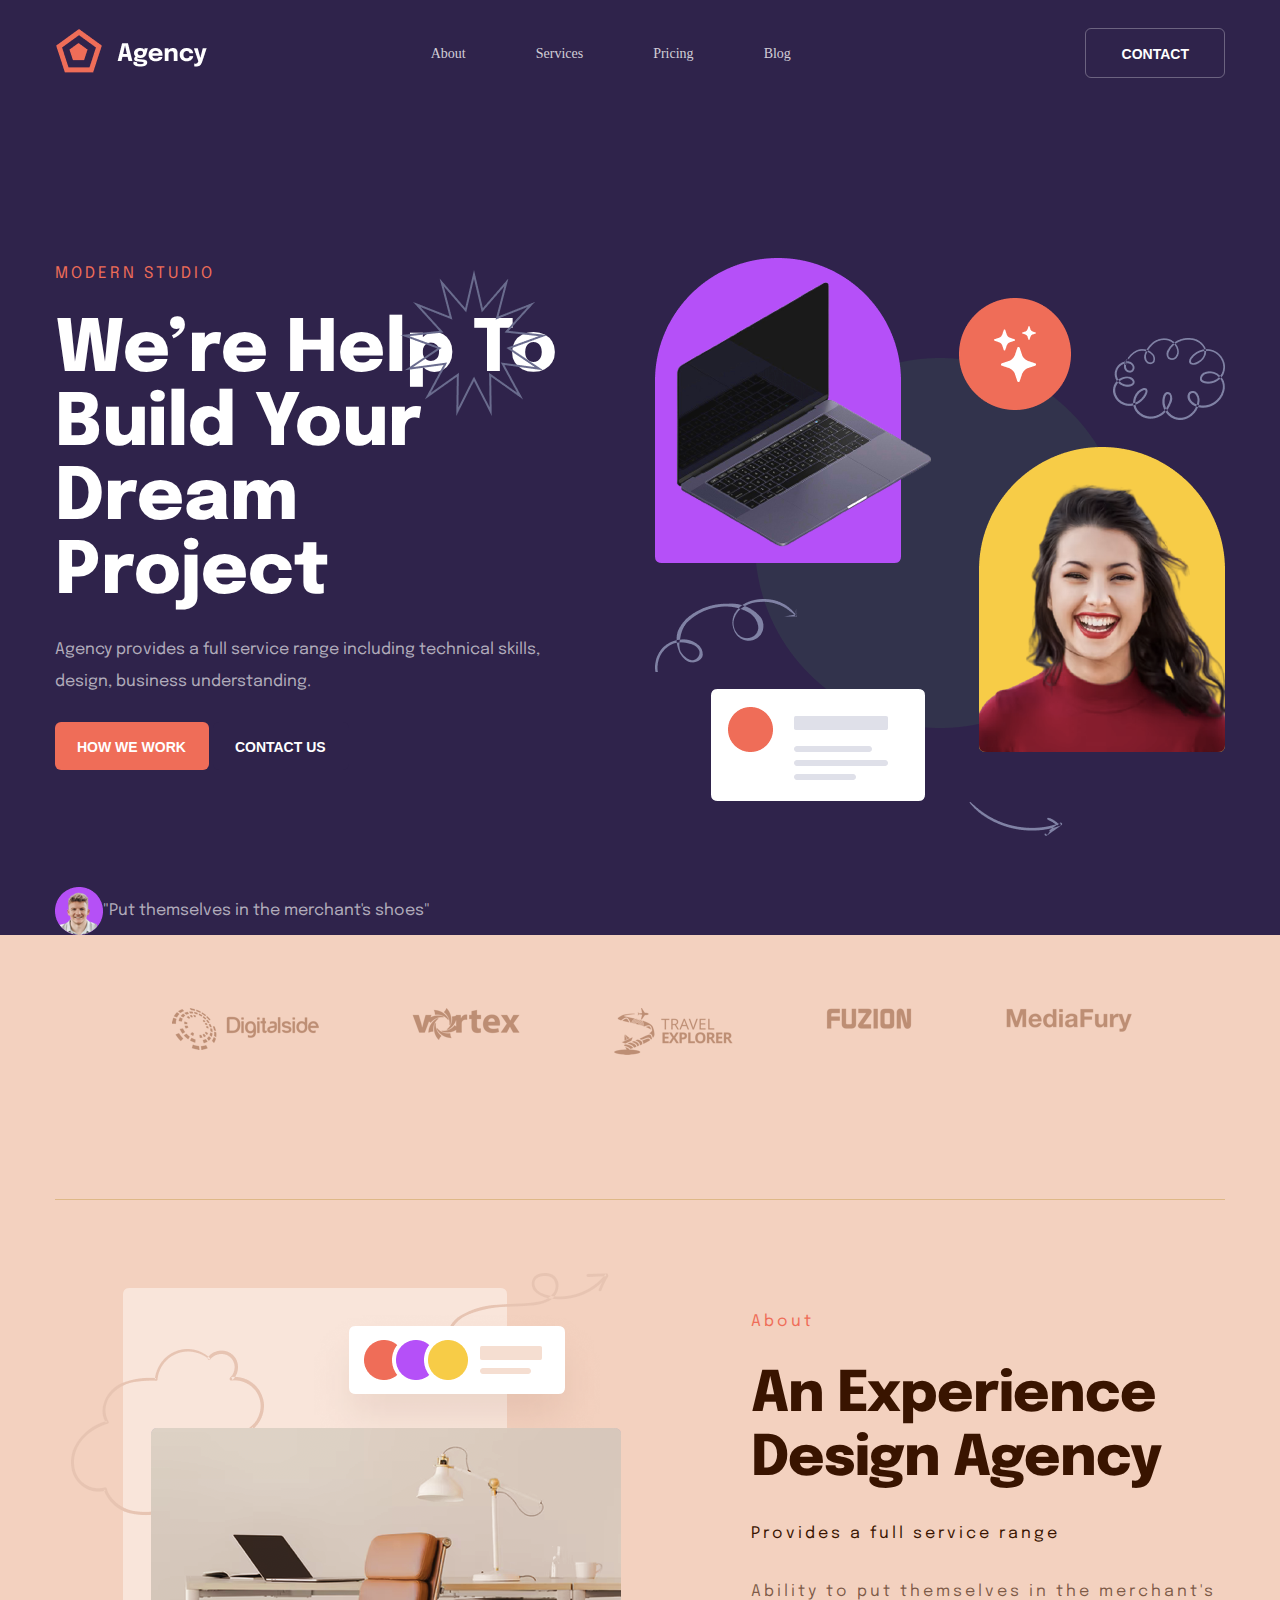
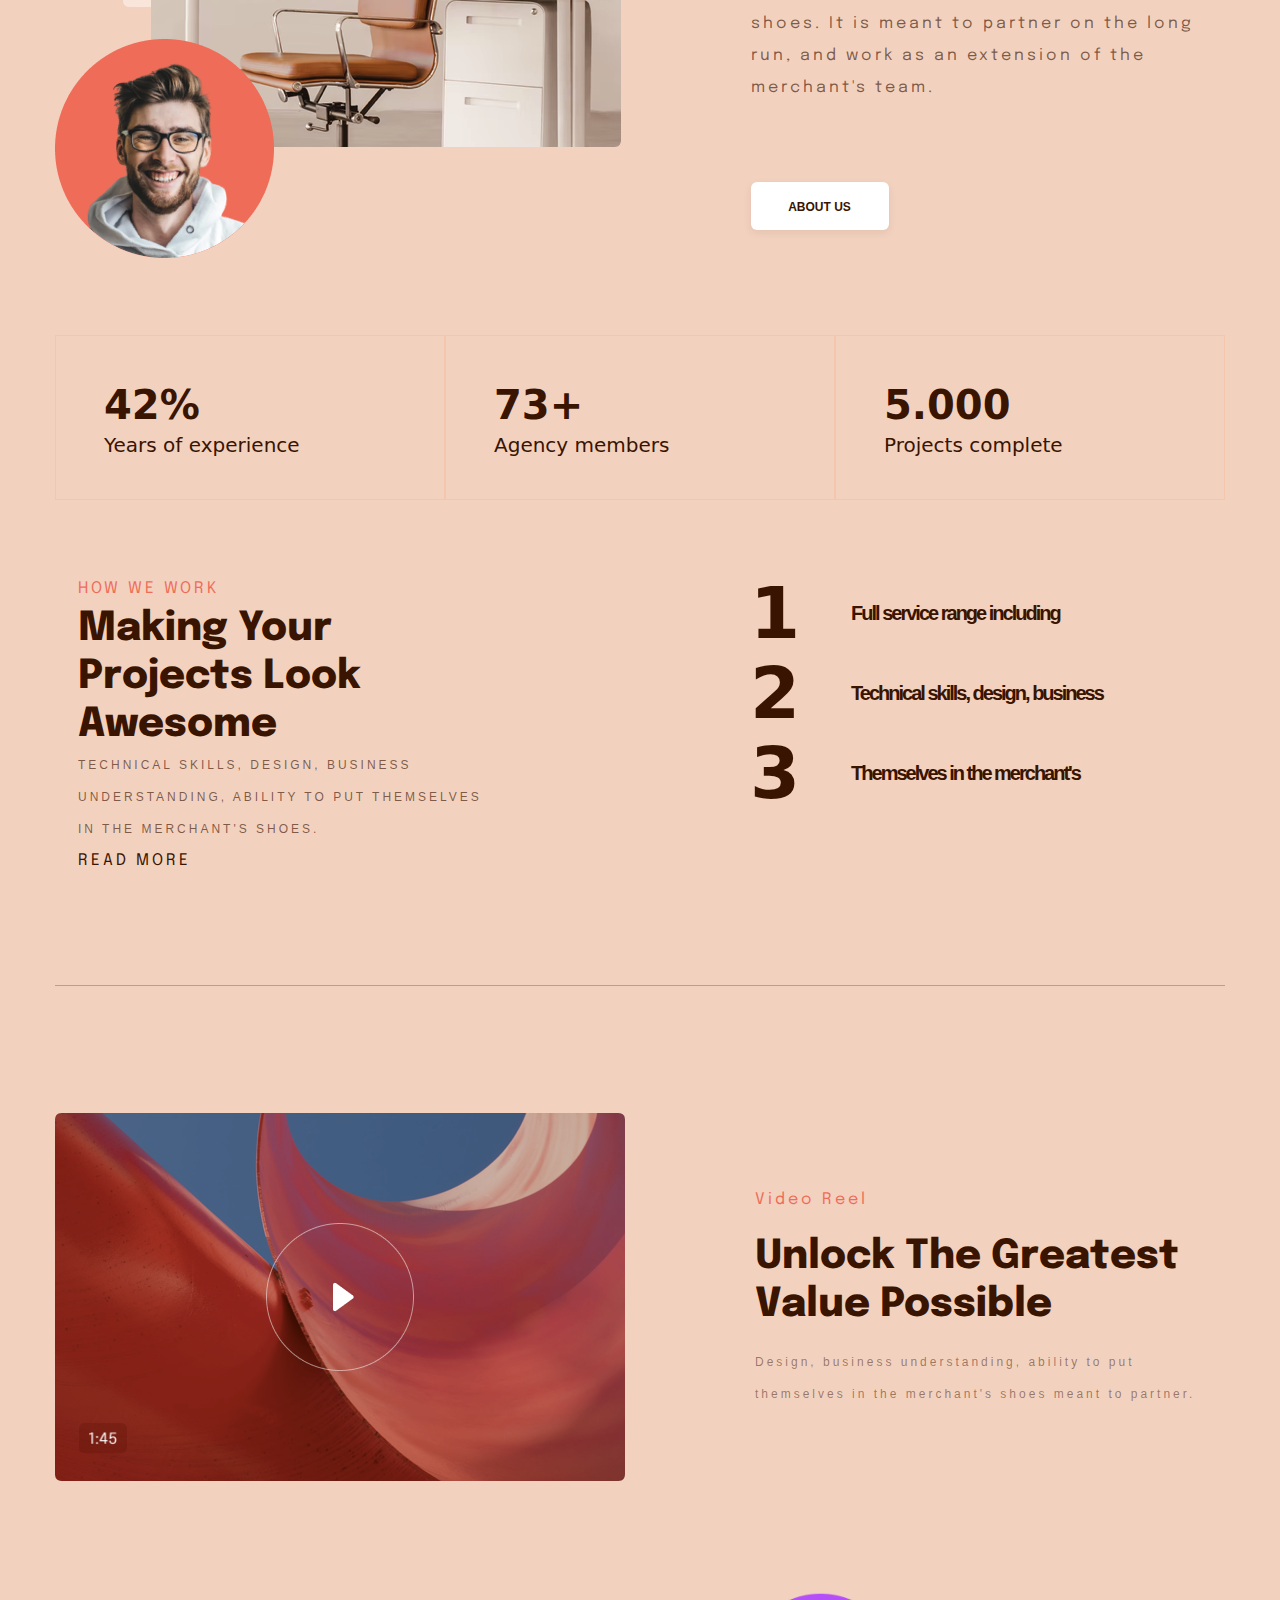
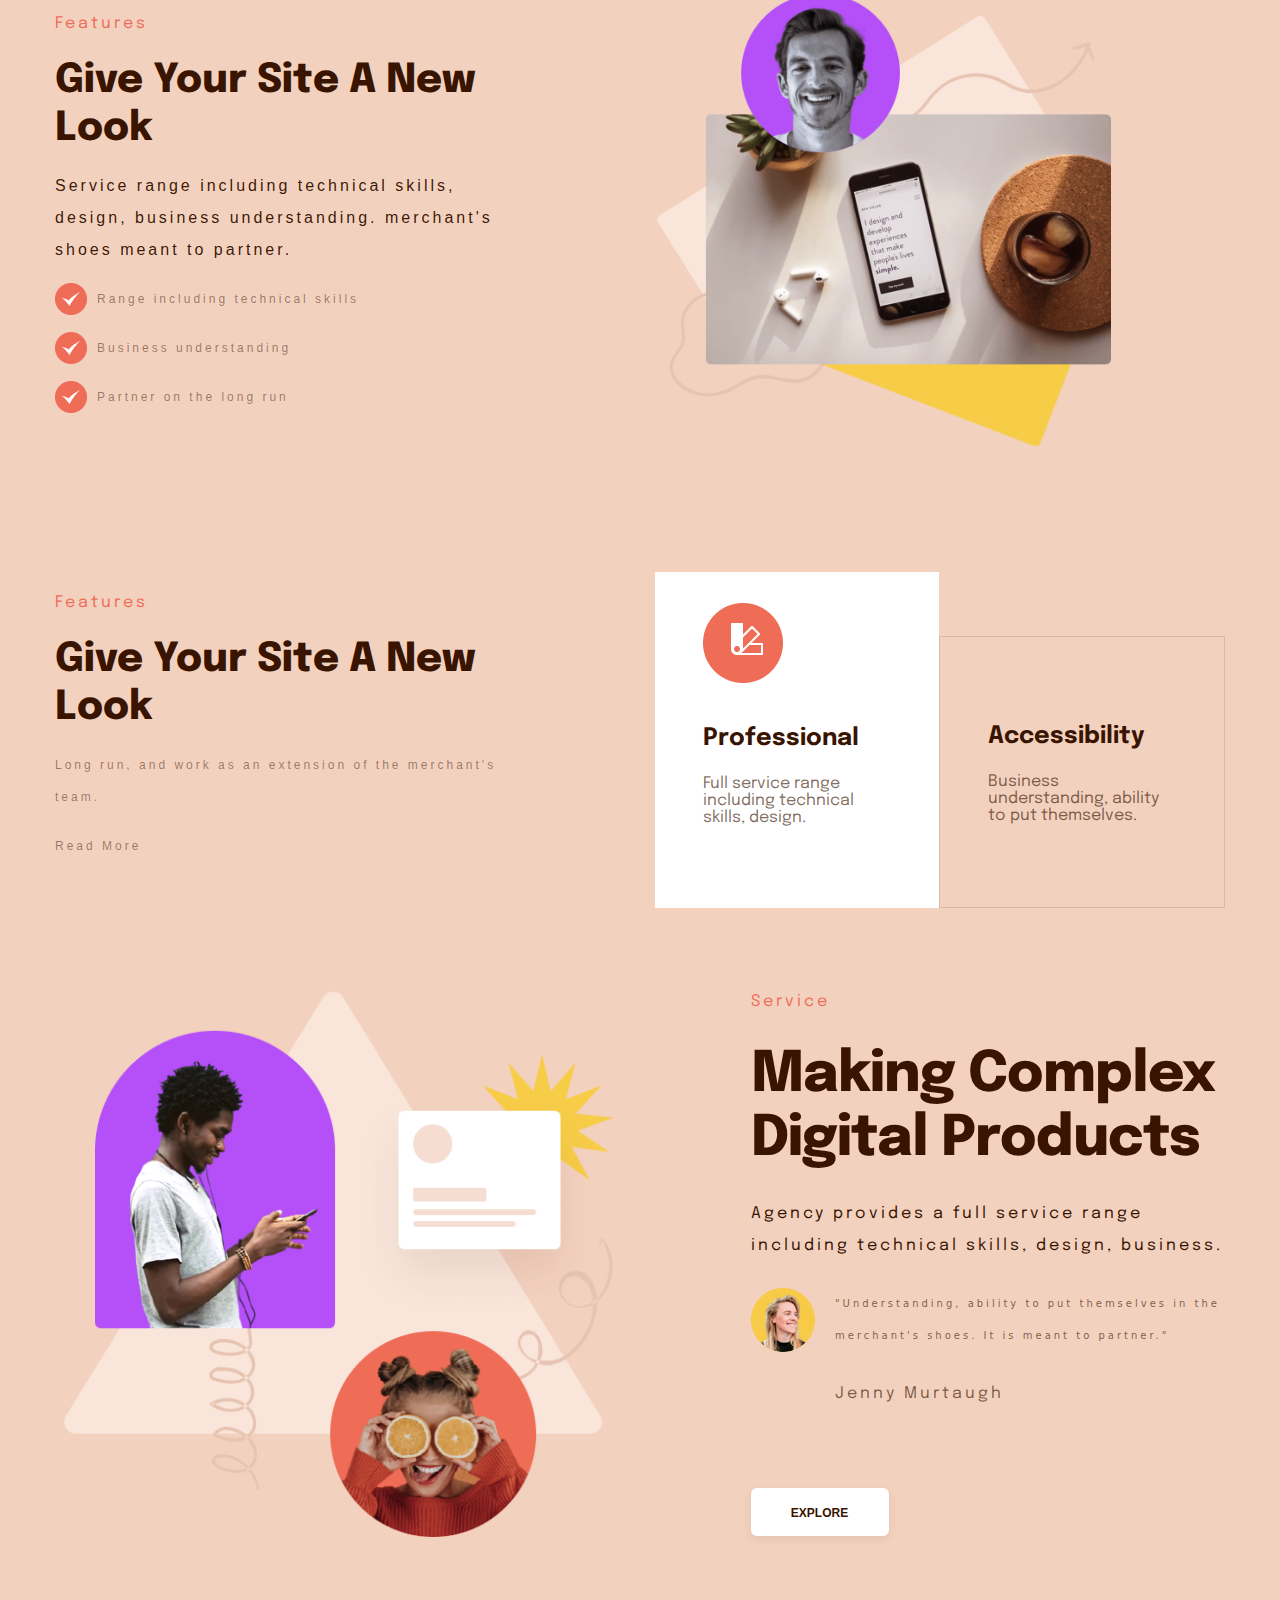
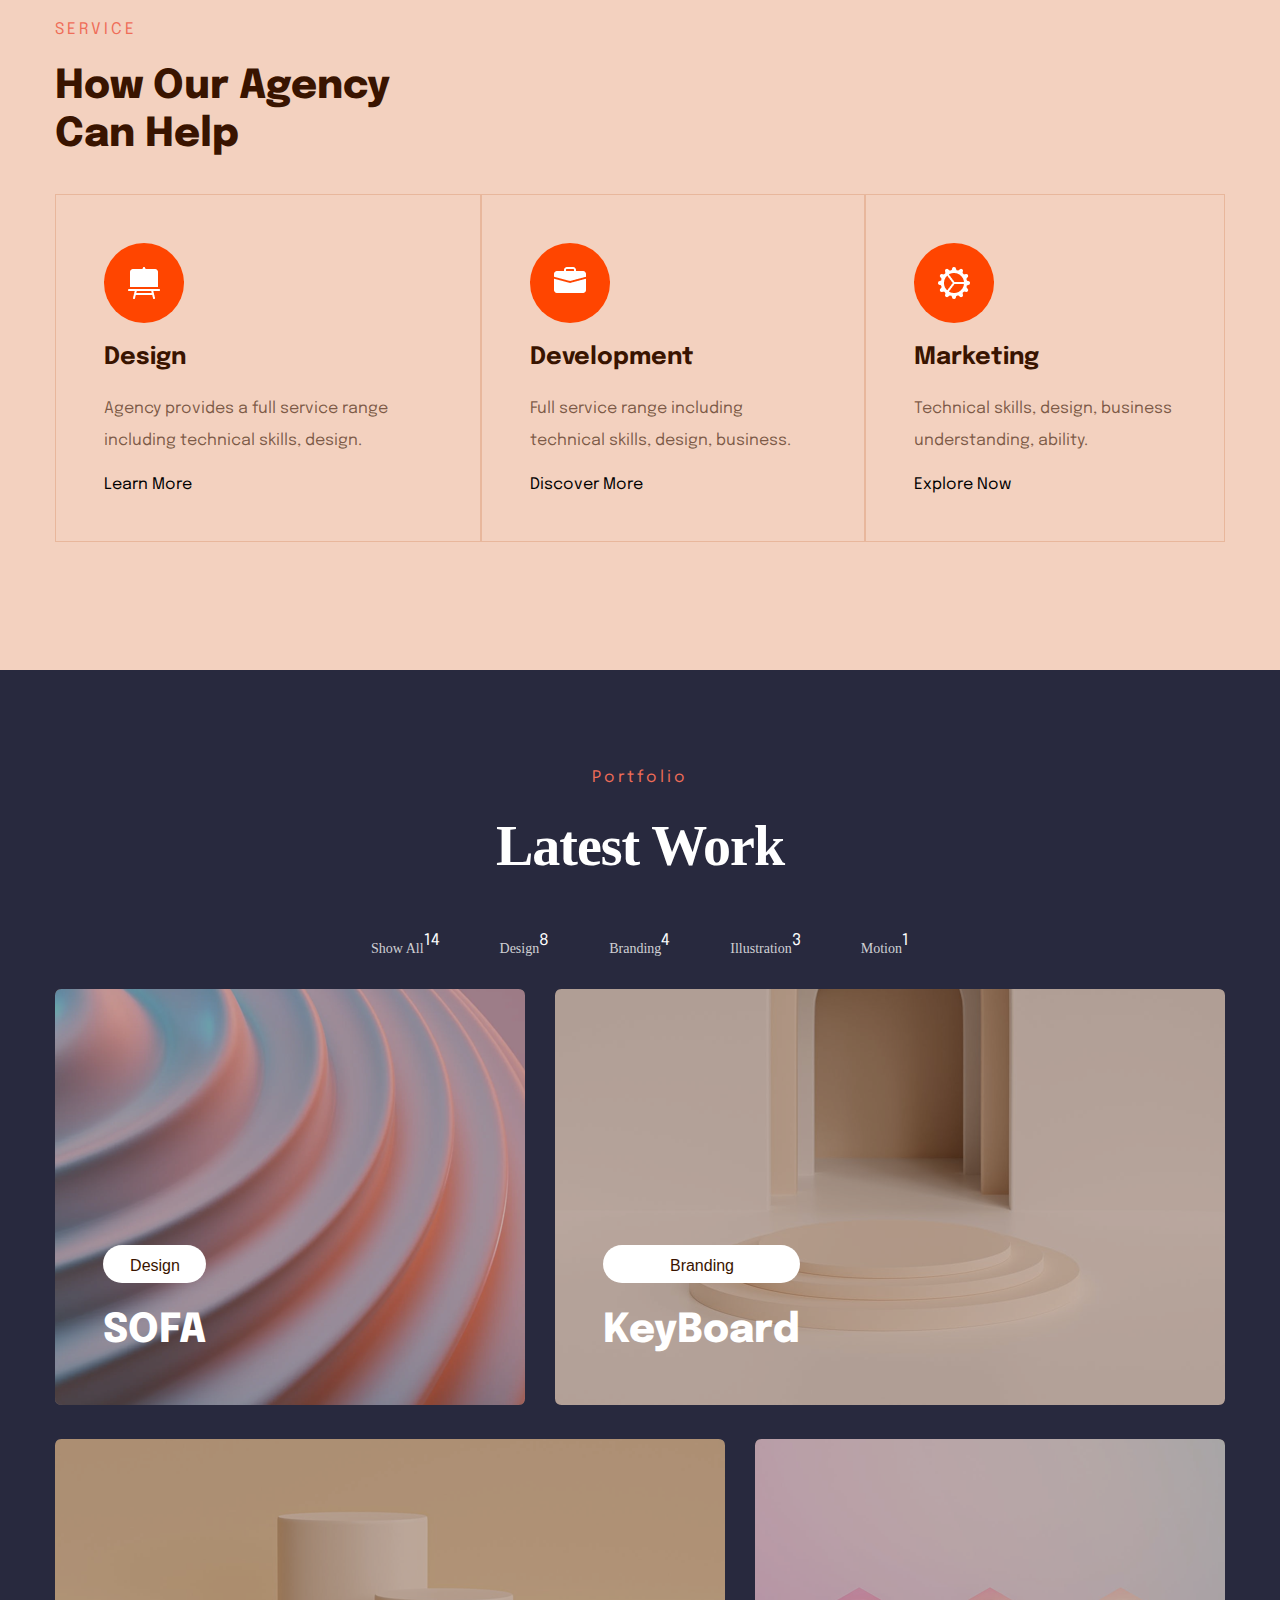
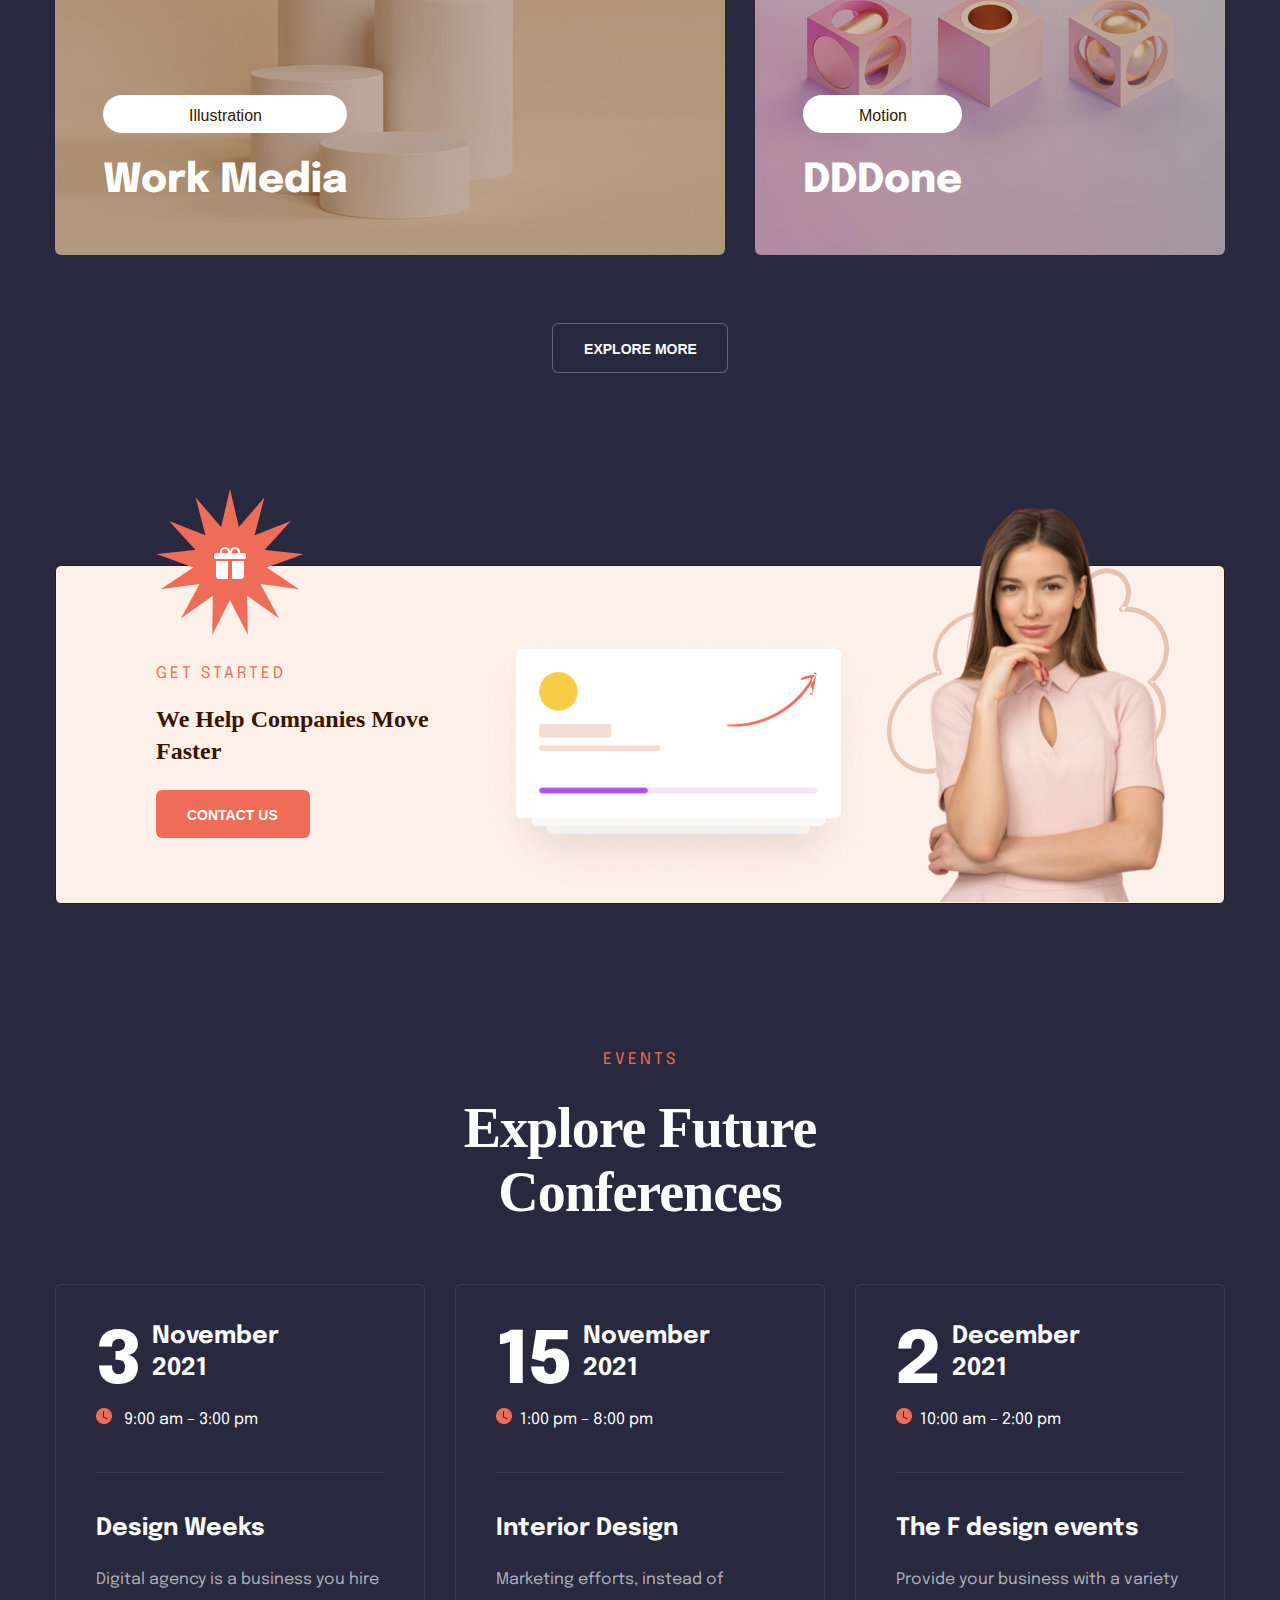
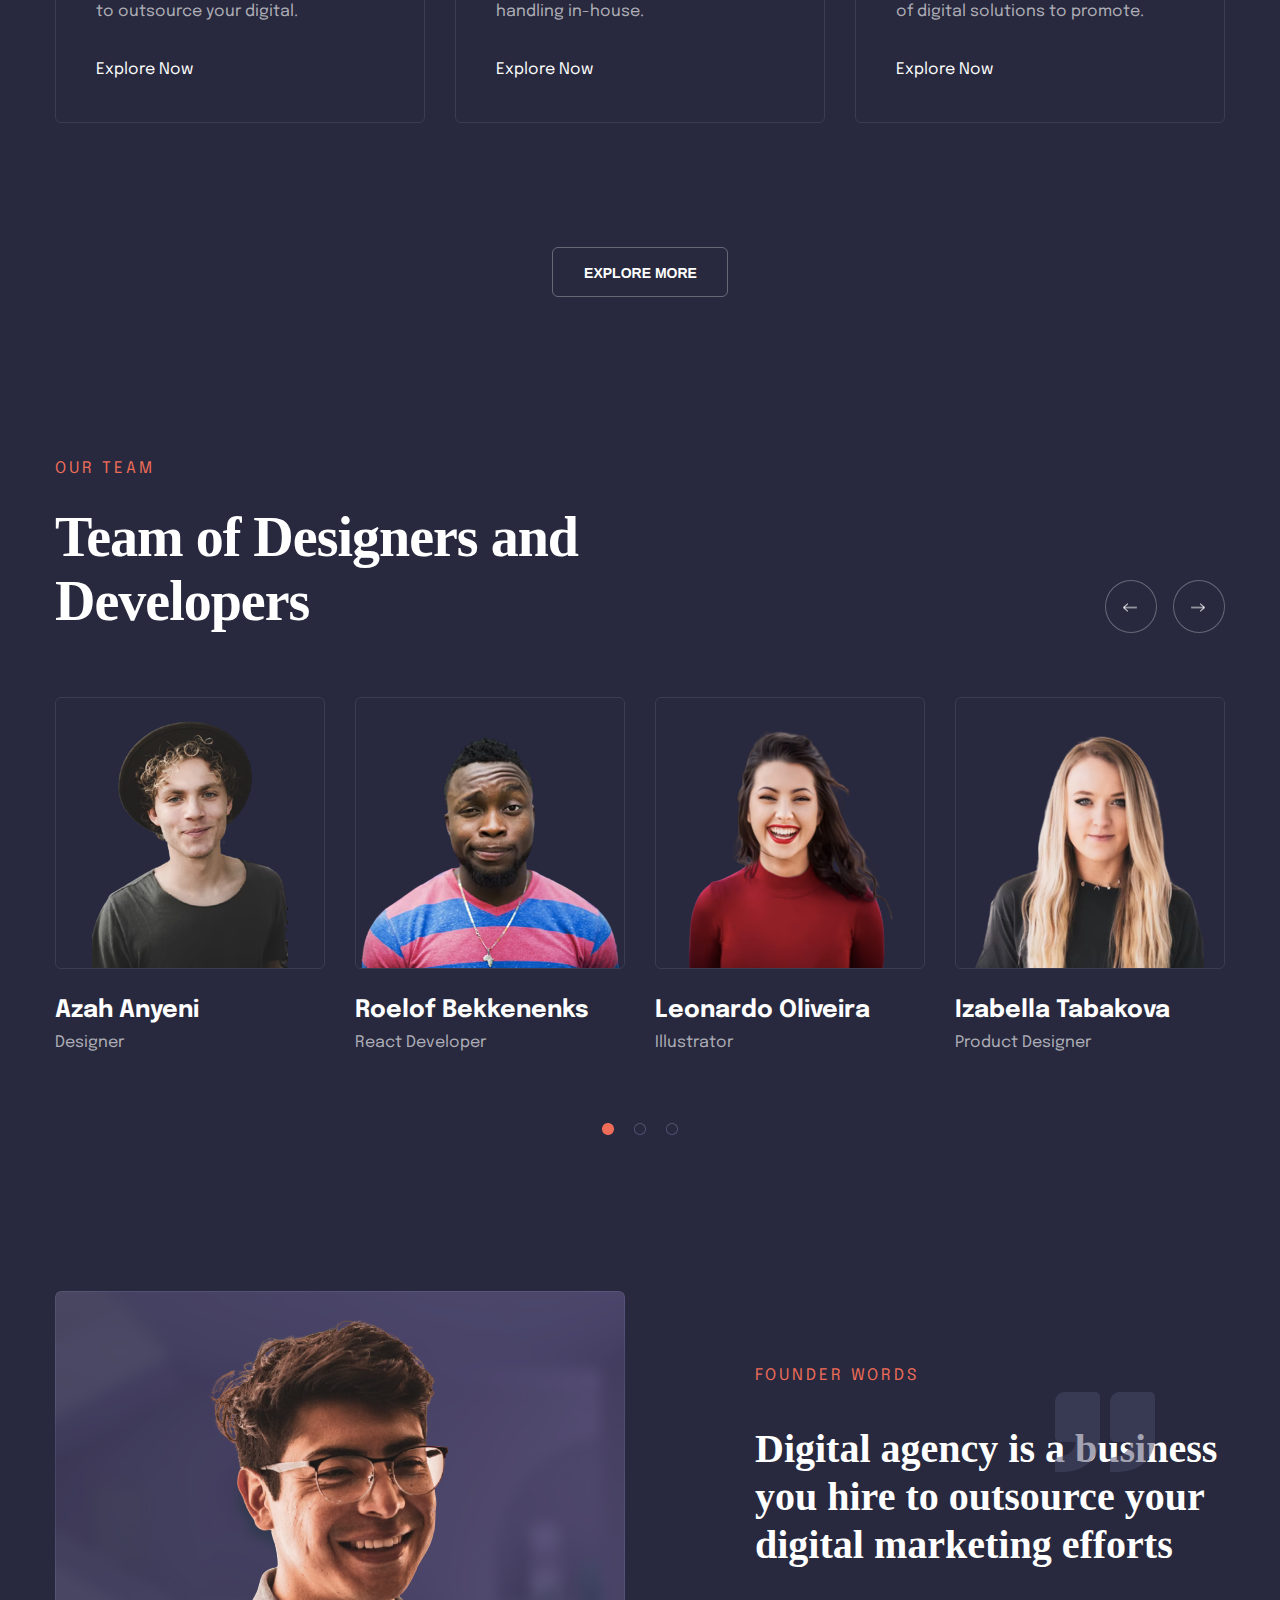
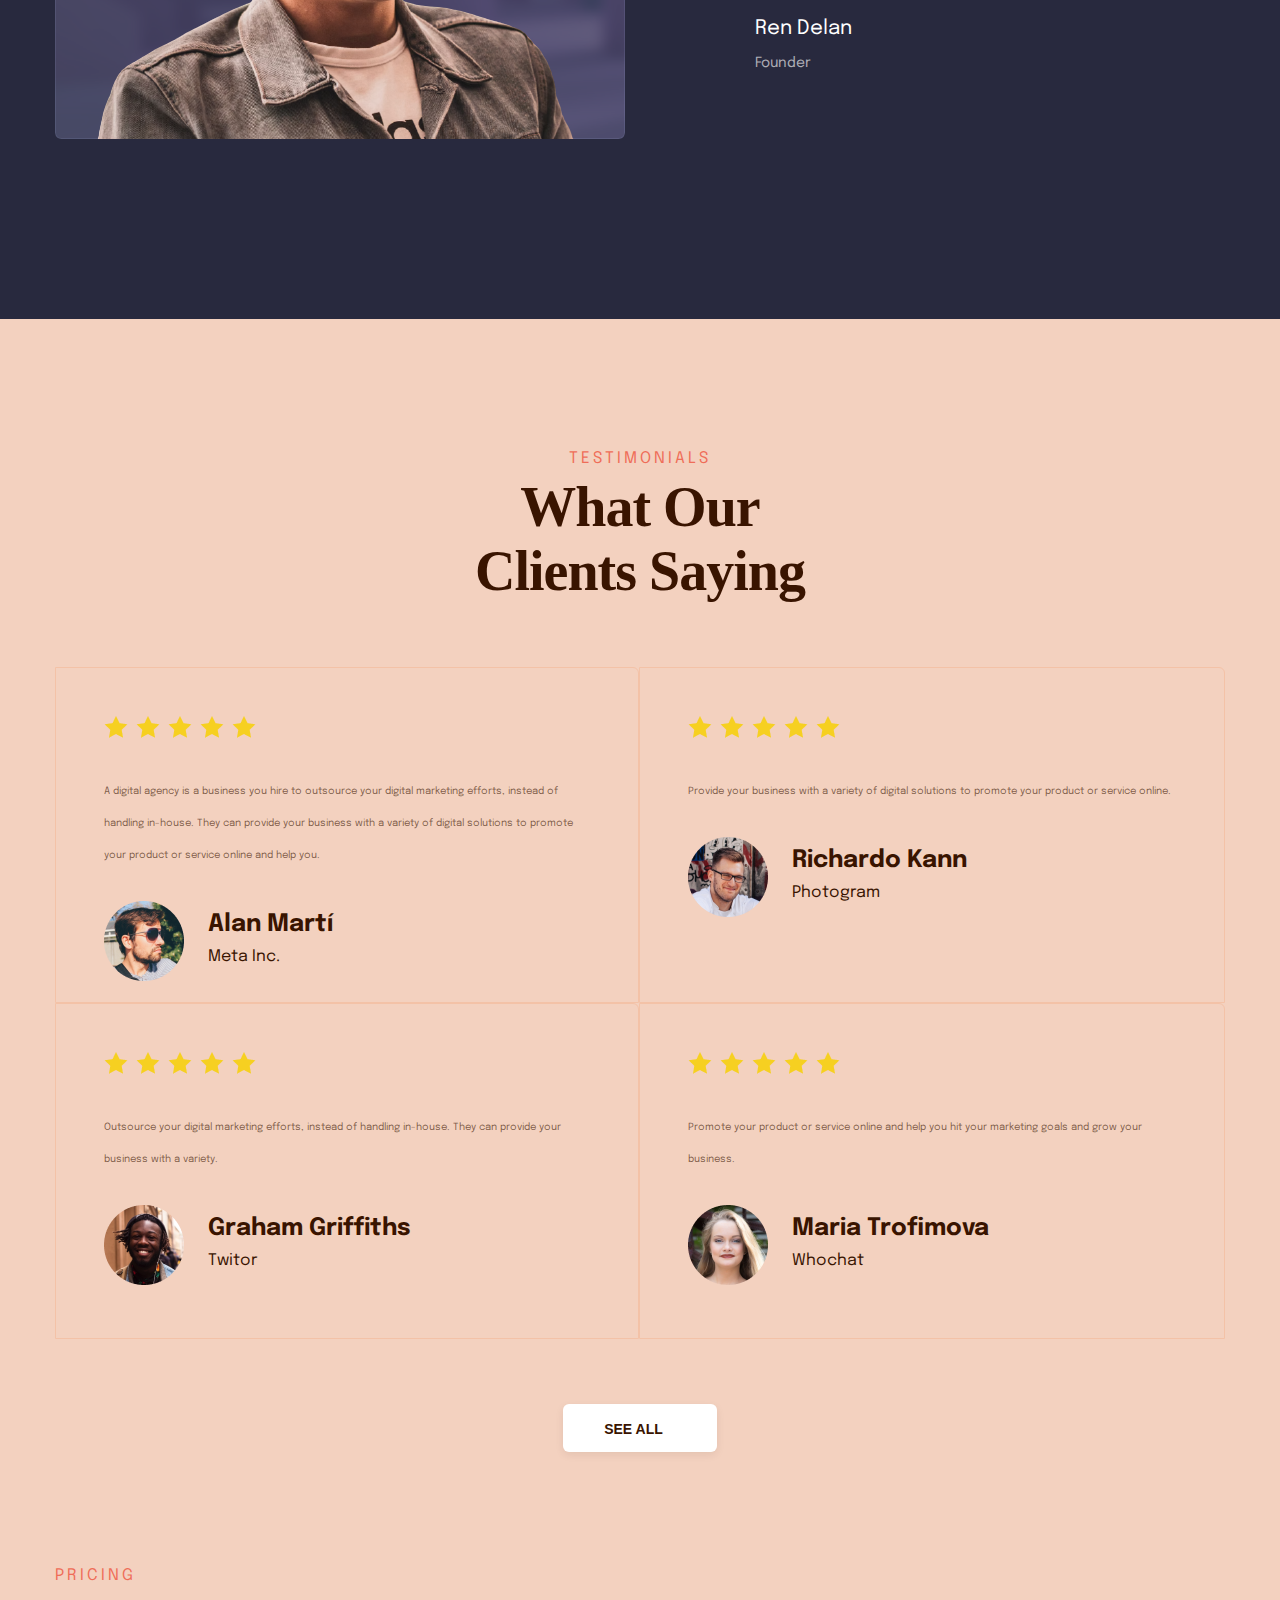
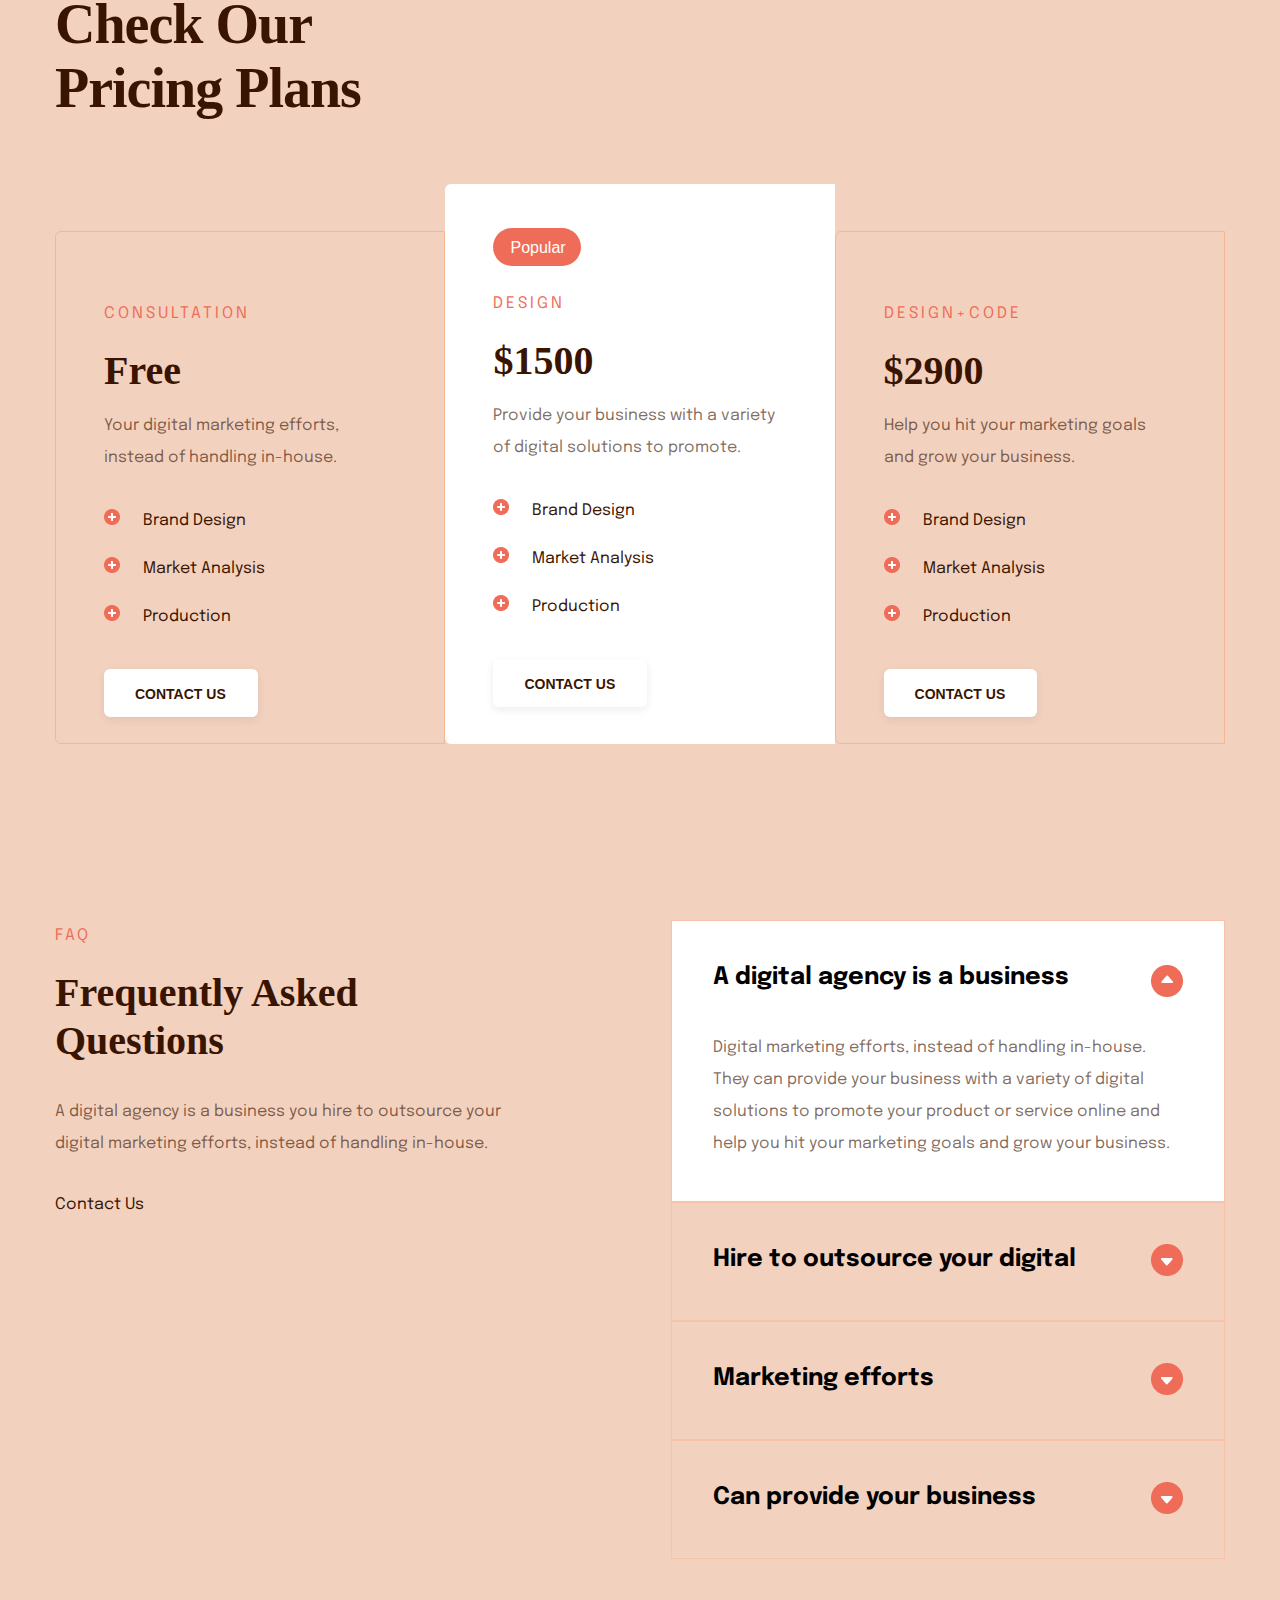
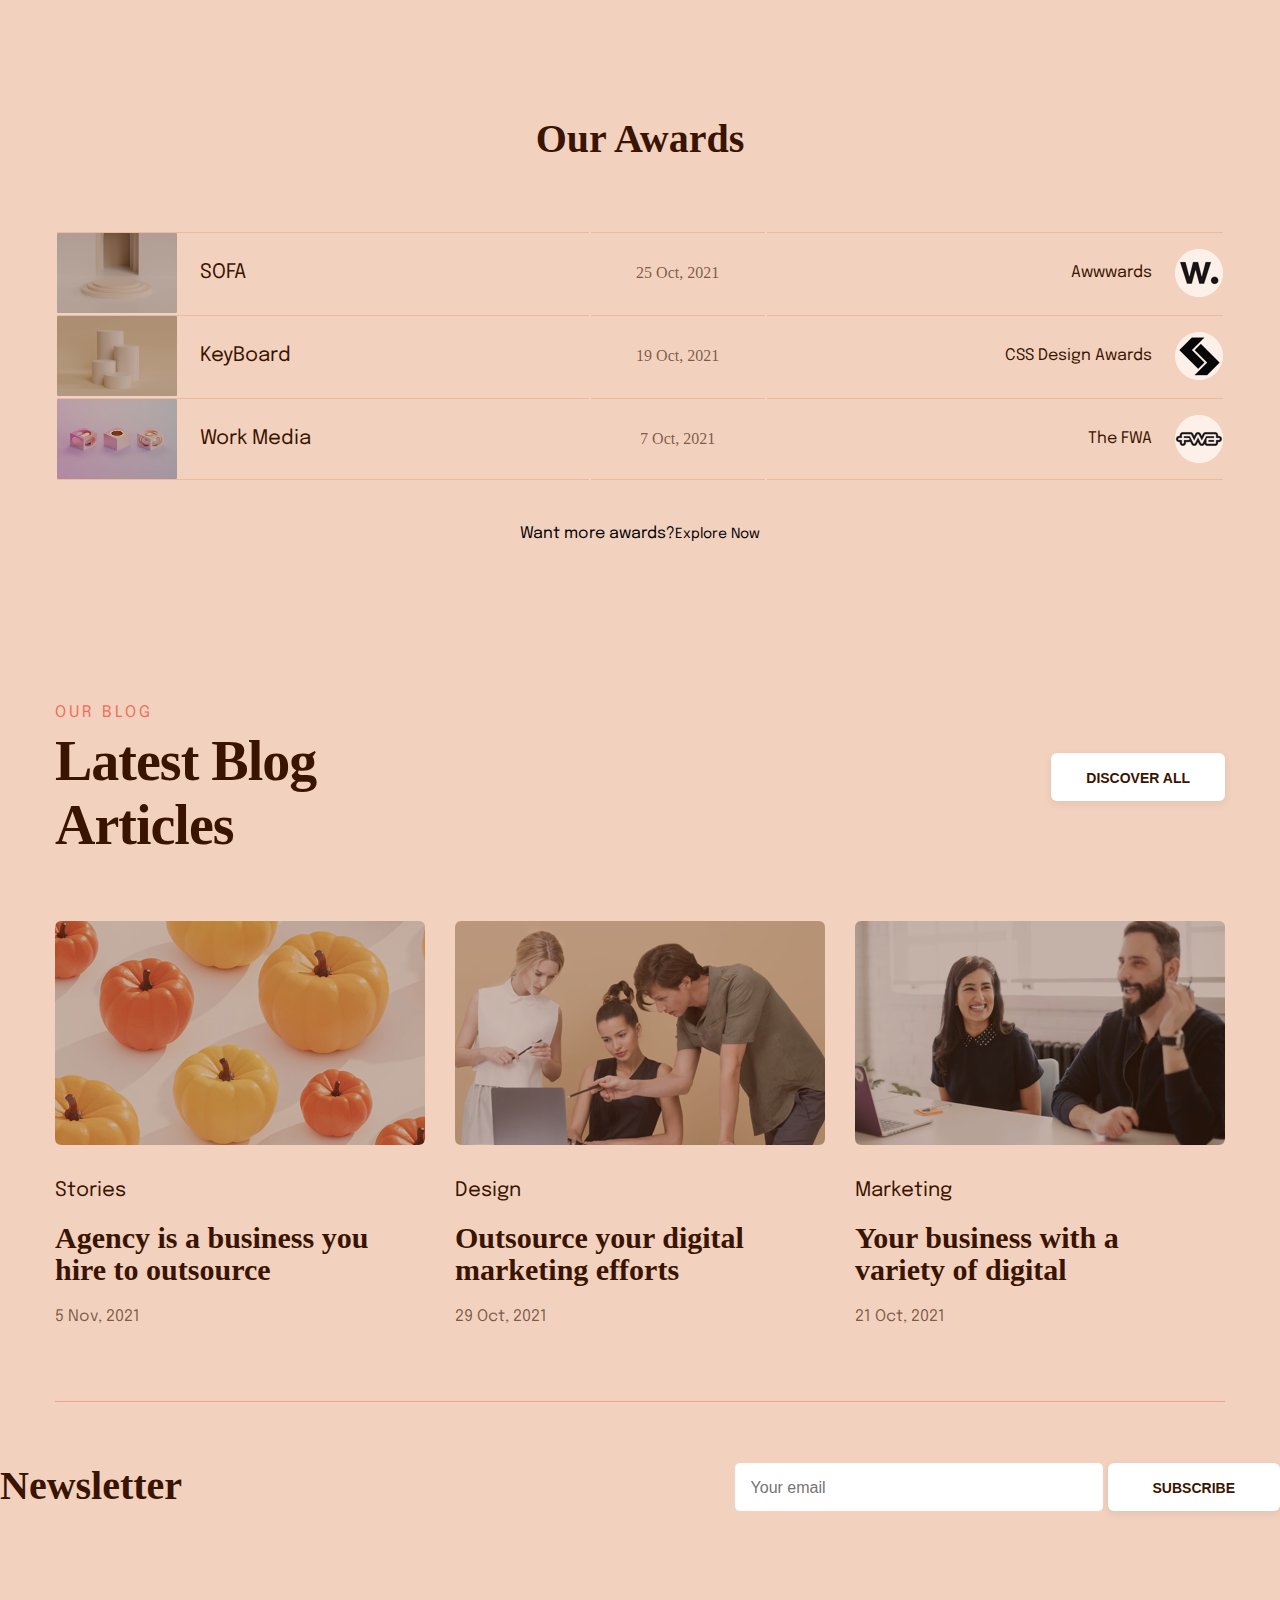
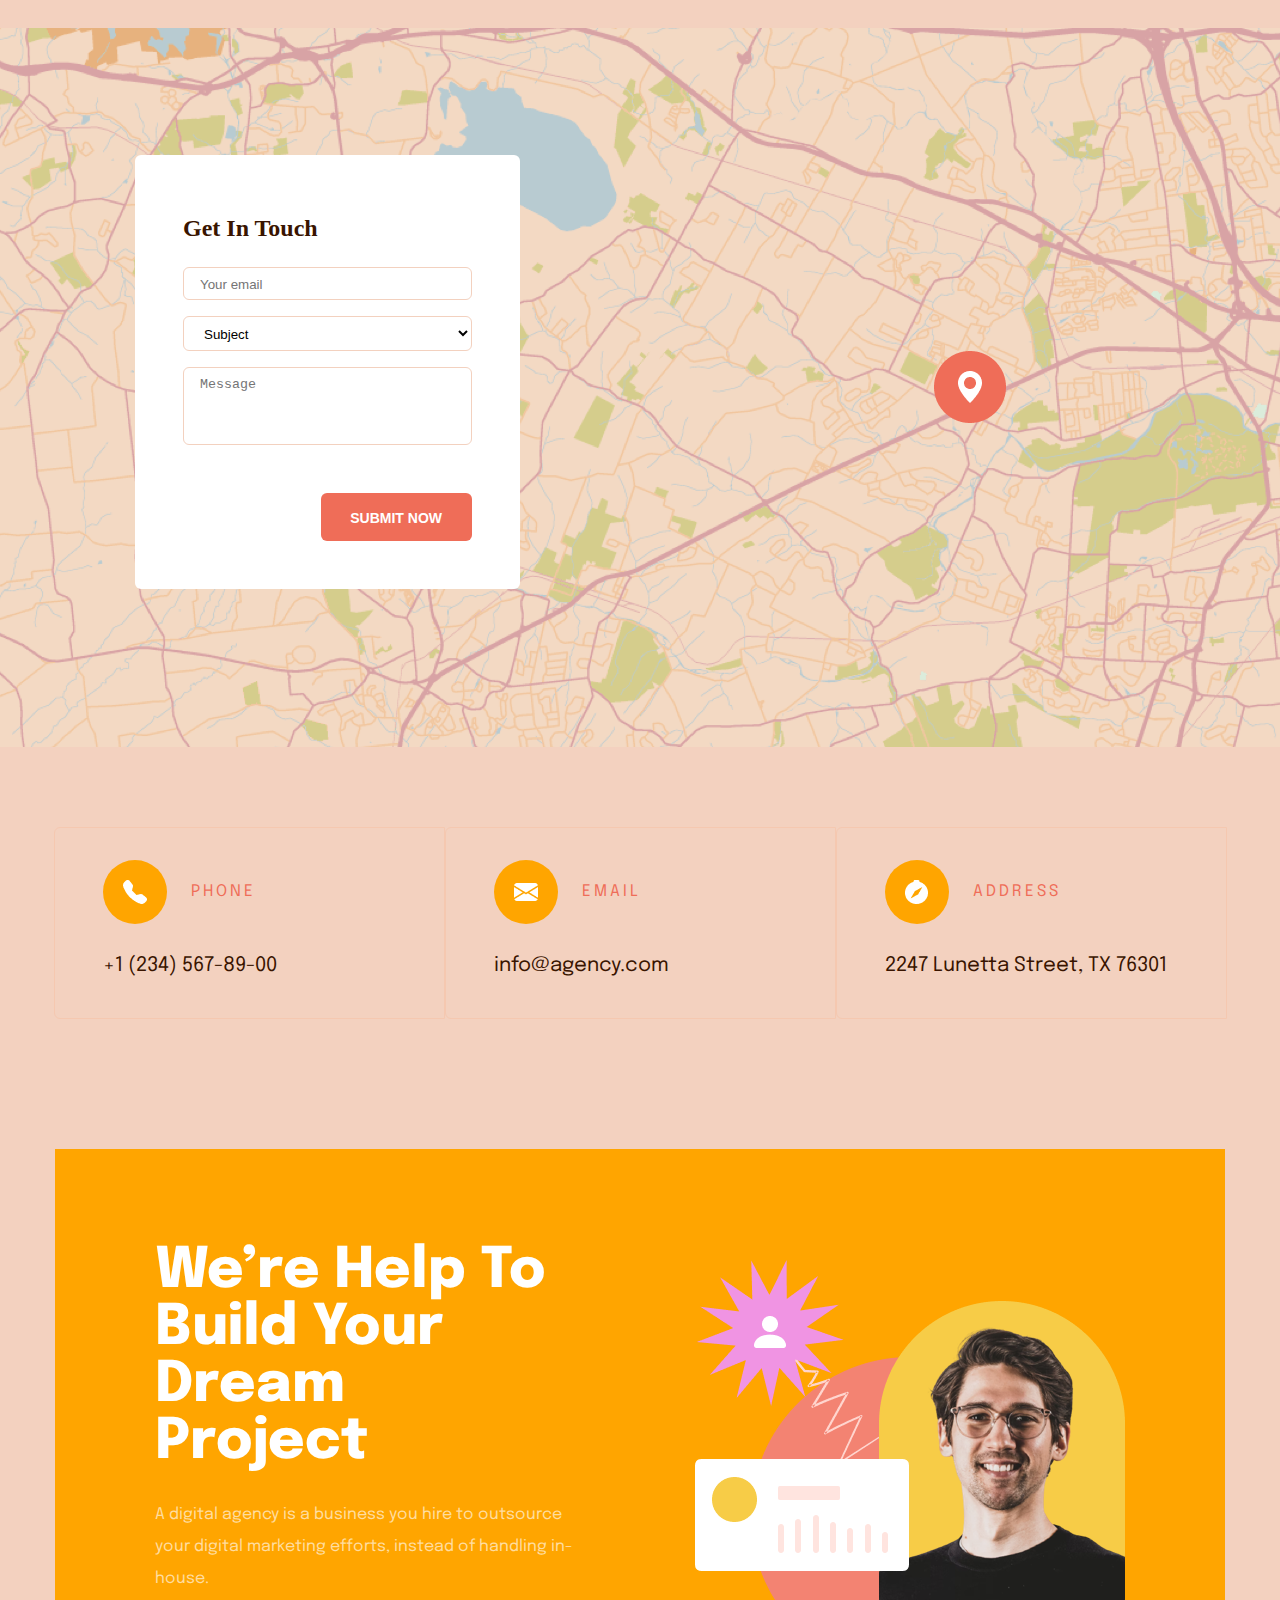
==== commit 6363087d: "yeni task" ====
--- a/index.html
+++ b/index.html
@@ -1,594 +1,883 @@
 <!DOCTYPE html>
 <html lang="en">
-
-<head>
-  <meta charset="UTF-8" />
-  <meta http-equiv="X-UA-Compatible" content="IE=edge" />
-  <meta name="viewport" content="width=device-width, initial-scale=1.0" />
-  <title>Document</title>
-  <link rel="stylesheet" href="assets/css/main.css" />
-
-  <link rel="preconnect" href="https://fonts.googleapis.com" />
-  <link rel="preconnect" href="https://fonts.gstatic.com" crossorigin />
-  <link href="https://fonts.googleapis.com/css2?family=Epilogue:ital,wght@0,500;1,300&display=swap" rel="stylesheet" />
-</head>
-
-<body>
-  <!-- baslangic container -->
-  <div class="container">
-    <!-- navbar hissesi start -->
-    <nav>
-      <div>
-        <img src="img/logo (1).png" alt="" />
-        <ul>
-          <li><a href="#">About</a></li>
-          <li><a href="#">Services</a></li>
-          <li><a href="#">Pricing</a></li>
-          <li><a href="#">Blog</a></li>
-        </ul>
-        <button>Contact</button>
-        <button class="btnIcon"><img src="img/menu.png" alt="" /></button>
-      </div>
-    </nav>
-    <!-- navbar hissesi end -->
-    <!-- header start -->
-    <header>
-      <div class="MyheaDer">
-        <div class="modern">
-          <p class="myp">Modern Studio</p>
-          <h1>
-            We’re Help To Build Your Dream Project
-            <img src="img/Star.png" alt="" class="Star" />
-          </h1>
-          <p class="agency">
-            Agency provides a full service range including technical skills,
-            design, business understanding.
-          </p>
-          <button class="how">How We Work</button>
-          <button class="contact">Contact Us</button>
-          <div class="Man">
-            <img src="img/Bitmap.png" alt="" />
-            <p>"Put themselves in the merchant's shoes"</p>
-          </div>
-        </div>
-        <div class="imgDiv">
-          <img src="img/pic.png" alt="" />
-        </div>
-      </div>
-    </header>
-    <!-- header end -->
-    <main>
-      <section class="navSection">
-        <ul>
-          <li><img src="img/Bitmap (1).png" alt="" /></li>
-          <li><img src="img/Bitmap (2).png" alt="" /></li>
-          <li><img src="img/Bitmap (3).png" alt="" /></li>
-          <li><img src="img/Bitmap (4).png" alt="" /></li>
-          <li class="sonUl"><img src="img/Bitmap (5).png" alt="" /></li>
-        </ul>
-      </section>
-      <section class="aboutSection">
-        <div><img class="manimg" src="img/pic (1).png" alt="" /></div>
-        <div class="adoutdiv">
-          <p>About</p>
-          <h2>An Experience Design Agency</h2>
-          <p class="power">Provides a full service range</p>
-          <p class="ablity">
-            Ability to put themselves in the merchant's shoes. It is meant to
-            partner on the long run, and work as an extension of the
-            merchant's team.
-          </p>
-          <button>About Us</button>
-        </div>
-      </section>
-      <section class="Projac">
+  <head>
+    <meta charset="UTF-8" />
+    <meta http-equiv="X-UA-Compatible" content="IE=edge" />
+    <meta name="viewport" content="width=device-width, initial-scale=1.0" />
+    <title>Document</title>
+    <link rel="stylesheet" href="assets/css/main.css" />
+
+    <link rel="preconnect" href="https://fonts.googleapis.com" />
+    <link rel="preconnect" href="https://fonts.gstatic.com" crossorigin />
+    <link
+      href="https://fonts.googleapis.com/css2?family=Epilogue:ital,wght@0,500;1,300&display=swap"
+      rel="stylesheet" />
+  </head>
+
+  <body>
+    <!-- baslangic container -->
+    <div class="container">
+      <!-- navbar hissesi start -->
+      <nav>
         <div>
-          <p class="pheder">42%</p>
-          <p class="pbody">Years of experience</p>
-        </div>
-        <div>
-          <p class="pheder">73+</p>
-          <p class="pbody">Agency members</p>
-        </div>
-        <div>
-          <p class="pheder">5.000</p>
-          <p class="pbody">Projects complete</p>
-        </div>
-      </section>
-
-      <section class="Making">
-        <div class="divMaking">
-          <p class="phow">How we work</p>
-          <h2>Making Your Projects Look Awesome</h2>
-          <p class="pTechn">
-            Technical skills, design, business understanding, ability to put
-            themselves in the merchant's shoes.
-          </p>
-          <p class="pRead">Read More</p>
-        </div>
-        <div class="Full">
-          <ol>
-            <li>
-              1
-              <p class="liPtag">Full service range including</p>
-            </li>
-            <li>
-              2
-              <p class="liPtag">Technical skills, design, business</p>
-            </li>
-            <li>
-              3
-              <p class="liPtag">Themselves in the merchant's</p>
-            </li>
-          </ol>
-        </div>
-      </section>
-
-      <section class="imgReel">
-        <div class="divImgReel">
-          <img class="imgImg" src="img/img.png" alt="" />
-          <img class="play" src="img/imgplay.png" alt="" />
-          <img class="imgtime" src="img/imgtime.png" alt="" />
-        </div>
-        <div class="unloc">
-          <p>Video Reel</p>
-          <h2>Unlock The Greatest Value Possible</h2>
-          <p class="Dessign">
-            Design, business understanding, ability to put themselves in the
-            merchant's shoes meant to partner.
-          </p>
-        </div>
-      </section>
-
-      <section class="ftures imgReel">
-        <div class="unloc">
-          <p>Features</p>
-          <h2>Give Your Site A New Look</h2>
-          <p class="Dessign loog">
-            Service range including technical skills, design, business
-            understanding. merchant's shoes meant to partner.
-          </p>
-          <p class="Dessign">
-            <img src="img/check.png" alt="" />Range including technical skills
-          </p>
-          <p class="Dessign">
-            <img src="img/check.png" alt="" />Business understanding
-          </p>
-          <p class="Dessign">
-            <img src="img/check.png" alt="" />Partner on the long run
-          </p>
-        </div>
-        <div class="imgDes divImgReel">
-          <img src="img/sekil.png" alt="" />
-        </div>
-      </section>
-
-      <section class="Person imgReel">
-        <div class="unloc">
-          <p>Features</p>
-          <h2>Give Your Site A New Look</h2>
-          <p class="Dessign">
-            Long run, and work as an extension of the merchant's team.
-          </p>
-          <p class="Dessign">Read More</p>
-        </div>
-        <div class="divimgAccess divImgReel">
-          <div class="divImgReel-1">
-            <p class="newimg">
-              <img class="ovall" src="img/Oval.png" alt="" /><img class="Comb" src="img/Combined Shape.png" alt="" />
-            </p>
-
-            <p class="personal">Professional</p>
-
-            <p>Full service range including technical skills, design.</p>
-          </div>
-          <div class="access">
-            <p class="personal">Accessibility</p>
-            <p>Business understanding, ability to put themselves.</p>
-          </div>
-        </div>
-      </section>
-
-      <section class="aboutSection">
-        <div><img class="manimg" src="img/pic (3).png" alt="" /></div>
-        <div class="adoutdiv">
-          <p>Service</p>
-          <h2>Making Complex Digital Products</h2>
-          <p class="power">
-            Agency provides a full service range including technical skills,
-            design, business.
-          </p>
-          <p class="ablity burda">
-            <img class="woman" src="img/Bitmap (18).png" alt="" />
-            "Understanding, ability to put themselves in the merchant's shoes.
-            It is meant to partner."
-          </p>
-          <p class="Maginucun ablity">Jenny Murtaugh</p>
-          <button>Explore</button>
-        </div>
-      </section>
-
-      <section class="secService">
-        <div class="divService">
-          <p>Service</p>
-          <h2>How Our Agency Can Help</h2>
-        </div>
-        <div class="divCards">
-          <div class="divCards-c">
-            <p class="pImg"><img src="img/teables.png" alt="" /></p>
-            <p class="phed">Design</p>
-            <p class="assig">
+          <img src="assets/img/logo (1).png" alt="" />
+          <ul>
+            <li><a href="#">About</a></li>
+            <li><a href="#">Services</a></li>
+            <li><a href="#">Pricing</a></li>
+            <li><a href="#">Blog</a></li>
+          </ul>
+          <button>Contact</button>
+          <button class="btnIcon">
+            <img src="assets/img/menu.png" alt="" />
+          </button>
+        </div>
+      </nav>
+      <!-- navbar hissesi end -->
+      <!-- header start -->
+      <header>
+        <div class="MyheaDer">
+          <div class="modern">
+            <p class="myp">Modern Studio</p>
+            <h1>
+              We’re Help To Build Your Dream Project
+              <img src="assets/img/Star.png" alt="" class="Star" />
+            </h1>
+            <p class="agency">
               Agency provides a full service range including technical skills,
-              design.
-            </p>
-            <p class="leag">Learn More</p>
-          </div>
-          <div class="divCards-c">
-            <p class="pImg"><img src="img/message.png" alt="" /></p>
-            <p class="phed">Development</p>
-            <p class="assig">
-              Full service range including technical skills, design, business.
-            </p>
-            <p class="leag">Discover More</p>
-          </div>
-          <div class="divCards-c">
-            <p class="pImg"><img src="img/sedding.png" alt="" /></p>
-            <p class="phed">Marketing</p>
-            <p class="assig">
-              Technical skills, design, business understanding, ability.
-            </p>
-            <p class="leag">Explore Now</p>
-          </div>
-        </div>
-      </section>
-    </main>
-    <!-- article butun portfolio hisesi ucun -->
-
-    <article class="artPortfolio">
-      <div class="portfolio">
-        <div class="last">
-          <p class="portpTag">Portfolio</p>
-          <h3>Latest Work</h3>
+              design, business understanding.
+            </p>
+            <button class="how">How We Work</button>
+            <button class="contact">Contact Us</button>
+            <div class="Man">
+              <img src="assets/img/Bitmap.png" alt="" />
+              <p>"Put themselves in the merchant's shoes"</p>
+            </div>
+          </div>
+          <div class="imgDiv">
+            <img src="assets/img/pic.png" alt="" />
+          </div>
+        </div>
+      </header>
+      <!-- header end -->
+      <main>
+        <section class="navSection">
           <ul>
-            <li>
-              <a href="">Show All</a>
-              <p>14</p>
-            </li>
-            <li>
-              <a href="">Design</a>
-              <p>8</p>
-            </li>
-            <li>
-              <a href="">Branding</a>
-              <p>4</p>
-            </li>
-            <li>
-              <a href="">Illustration</a>
-              <p>3</p>
-            </li>
-            <li>
-              <a href="">Motion</a>
-              <p>1</p>
+            <li><img src="assets/img/Bitmap (1).png" alt="" /></li>
+            <li><img src="assets/img/Bitmap (2).png" alt="" /></li>
+            <li><img src="assets/img/Bitmap (3).png" alt="" /></li>
+            <li><img src="assets/img/Bitmap (4).png" alt="" /></li>
+            <li class="sonUl">
+              <img src="assets/img/Bitmap (5).png" alt="" />
             </li>
           </ul>
-          <select name="shoes" id="mySelect">
-            <option value="Show All">Show All</option>
-            <option value="Design">Design</option>
-            <option value="Branding">Branding</option>
-            <option value="Illustration">Illustration</option>
-            <option value="Motion">Motion</option>
-          </select>
-        </div>
-        <div class="divPorfolio">
+        </section>
+        <section class="aboutSection">
+          <div><img class="manimg" src="assets/img/pic (1).png" alt="" /></div>
+          <div class="adoutdiv">
+            <p>About</p>
+            <h2>An Experience Design Agency</h2>
+            <p class="power">Provides a full service range</p>
+            <p class="ablity">
+              Ability to put themselves in the merchant's shoes. It is meant to
+              partner on the long run, and work as an extension of the
+              merchant's team.
+            </p>
+            <button>About Us</button>
+          </div>
+        </section>
+        <section class="Projac">
+          <div>
+            <p class="pheder">42%</p>
+            <p class="pbody">Years of experience</p>
+          </div>
+          <div>
+            <p class="pheder">73+</p>
+            <p class="pbody">Agency members</p>
+          </div>
+          <div>
+            <p class="pheder">5.000</p>
+            <p class="pbody">Projects complete</p>
+          </div>
+        </section>
+
+        <section class="Making">
+          <div class="divMaking">
+            <p class="phow">How we work</p>
+            <h2>Making Your Projects Look Awesome</h2>
+            <p class="pTechn">
+              Technical skills, design, business understanding, ability to put
+              themselves in the merchant's shoes.
+            </p>
+            <p class="pRead">Read More</p>
+          </div>
+          <div class="Full">
+            <ol>
+              <li>
+                1
+                <p class="liPtag">Full service range including</p>
+              </li>
+              <li>
+                2
+                <p class="liPtag">Technical skills, design, business</p>
+              </li>
+              <li>
+                3
+                <p class="liPtag">Themselves in the merchant's</p>
+              </li>
+            </ol>
+          </div>
+        </section>
+
+        <section class="imgReel">
+          <div class="divImgReel">
+            <img class="imgImg" src="assets/img/img.png" alt="" />
+            <img class="play" src="assets/img/imgplay.png" alt="" />
+            <img class="imgtime" src="assets/img/imgtime.png" alt="" />
+          </div>
+          <div class="unloc">
+            <p>Video Reel</p>
+            <h2>Unlock The Greatest Value Possible</h2>
+            <p class="Dessign">
+              Design, business understanding, ability to put themselves in the
+              merchant's shoes meant to partner.
+            </p>
+          </div>
+        </section>
+
+        <section class="ftures imgReel">
+          <div class="unloc">
+            <p>Features</p>
+            <h2>Give Your Site A New Look</h2>
+            <p class="Dessign loog">
+              Service range including technical skills, design, business
+              understanding. merchant's shoes meant to partner.
+            </p>
+            <p class="Dessign">
+              <img src="assets/img/check.png" alt="" />Range including technical
+              skills
+            </p>
+            <p class="Dessign">
+              <img src="assets/img/check.png" alt="" />Business understanding
+            </p>
+            <p class="Dessign">
+              <img src="assets/img/check.png" alt="" />Partner on the long run
+            </p>
+          </div>
+          <div class="imgDes divImgReel">
+            <img src="assets/img/sekil.png" alt="" />
+          </div>
+        </section>
+
+        <section class="Person imgReel">
+          <div class="unloc">
+            <p>Features</p>
+            <h2>Give Your Site A New Look</h2>
+            <p class="Dessign">
+              Long run, and work as an extension of the merchant's team.
+            </p>
+            <p class="Dessign">Read More</p>
+          </div>
+          <div class="divimgAccess divImgReel">
+            <div class="divImgReel-1">
+              <p class="newimg">
+                <img class="ovall" src="assets/img/Oval.png" alt="" /><img
+                  class="Comb"
+                  src="assets/img/Combined Shape.png"
+                  alt="" />
+              </p>
+
+              <p class="personal">Professional</p>
+
+              <p>Full service range including technical skills, design.</p>
+            </div>
+            <div class="access">
+              <p class="personal">Accessibility</p>
+              <p>Business understanding, ability to put themselves.</p>
+            </div>
+          </div>
+        </section>
+
+        <section class="aboutSection">
+          <div><img class="manimg" src="assets/img/pic (3).png" alt="" /></div>
+          <div class="adoutdiv">
+            <p>Service</p>
+            <h2>Making Complex Digital Products</h2>
+            <p class="power">
+              Agency provides a full service range including technical skills,
+              design, business.
+            </p>
+            <p class="ablity burda">
+              <img class="woman" src="assets/img/Bitmap (18).png" alt="" />
+              "Understanding, ability to put themselves in the merchant's shoes.
+              It is meant to partner."
+            </p>
+            <p class="Maginucun ablity">Jenny Murtaugh</p>
+            <button>Explore</button>
+          </div>
+        </section>
+
+        <section class="secService">
+          <div class="divService">
+            <p>Service</p>
+            <h2>How Our Agency Can Help</h2>
+          </div>
+          <div class="divCards">
+            <div class="divCards-c">
+              <p class="pImg"><img src="assets/img/teables.png" alt="" /></p>
+              <p class="phed">Design</p>
+              <p class="assig">
+                Agency provides a full service range including technical skills,
+                design.
+              </p>
+              <p class="leag">Learn More</p>
+            </div>
+            <div class="divCards-c">
+              <p class="pImg"><img src="assets/img/message.png" alt="" /></p>
+              <p class="phed">Development</p>
+              <p class="assig">
+                Full service range including technical skills, design, business.
+              </p>
+              <p class="leag">Discover More</p>
+            </div>
+            <div class="divCards-c">
+              <p class="pImg"><img src="assets/img/sedding.png" alt="" /></p>
+              <p class="phed">Marketing</p>
+              <p class="assig">
+                Technical skills, design, business understanding, ability.
+              </p>
+              <p class="leag">Explore Now</p>
+            </div>
+          </div>
+        </section>
+      </main>
+      <!-- artPortfolio butun portfolio hisesi ucun -->
+
+      <article class="artPortfolio">
+        <div class="portfolio">
+          <div class="last">
+            <p class="portpTag">Portfolio</p>
+            <h3>Latest Work</h3>
+            <ul>
+              <li>
+                <a href="">Show All</a>
+                <p>14</p>
+              </li>
+              <li>
+                <a href="">Design</a>
+                <p>8</p>
+              </li>
+              <li>
+                <a href="">Branding</a>
+                <p>4</p>
+              </li>
+              <li>
+                <a href="">Illustration</a>
+                <p>3</p>
+              </li>
+              <li>
+                <a href="">Motion</a>
+                <p>1</p>
+              </li>
+            </ul>
+            <select name="shoes" id="mySelect">
+              <option value="Show All">Show All</option>
+              <option value="Design">Design</option>
+              <option value="Branding">Branding</option>
+              <option value="Illustration">Illustration</option>
+              <option value="Motion">Motion</option>
+            </select>
+          </div>
+          <div class="divPorfolio">
+            <div class="img">
+              <div class="buttonImg">
+                <img src="assets/img/newimg (1).png" alt="" class="imgFirst" />
+                <div>
+                  <button>Design</button>
+                  <p>SOFA</p>
+                </div>
+              </div>
+              <div class="buttonImg">
+                <img src="assets/img/newimg (2).png" alt="" class="imgThen" />
+                <div>
+                  <button>Branding</button>
+                  <p>KeyBoard</p>
+                </div>
+              </div>
+            </div>
+            <div class="img">
+              <div class="buttonImg">
+                <img src="assets/img/newimg (4).png" alt="" class="imgThen" />
+                <div>
+                  <button>Illustration</button>
+                  <p>Work Media</p>
+                </div>
+              </div>
+              <div class="buttonImg">
+                <img src="assets/img/newimg (3).png" alt="" class="imgFirst" />
+                <div>
+                  <button>Motion</button>
+                  <p>DDDone</p>
+                </div>
+              </div>
+            </div>
+            <div class="btn"><button>Explore More</button></div>
+          </div>
+        </div>
+        <div class="suprisCart">
+          <div class="getStart">
+            <img src="assets/img/icon.png" alt="" />
+            <p class="started">Get Started</p>
+            <h3>We Help Companies Move Faster</h3>
+            <button>Contact Us</button>
+          </div>
           <div class="img">
-            <div class="buttonImg">
-              <img src="img/newimg (1).png" alt="" class="imgFirst" />
+            <img src="assets/img/block.png" alt="" class="catrd" />
+            <div>
+              <img src="assets/img/Path.png" alt="" class="grill" />
+              <img src="assets/img/qiz.png" alt="" class="path" />
+            </div>
+          </div>
+        </div>
+        <div class="exPlore">
+          <div class="eventy">
+            <p>Events</p>
+            <h3>Explore Future Conferences</h3>
+          </div>
+          <div class="myCarts">
+            <div class="myCarts-1">
               <div>
-                <button>Design</button>
-                <p>SOFA</p>
-              </div>
-            </div>
-            <div class="buttonImg">
-              <img src="img/newimg (2).png" alt="" class="imgThen" />
+                <p class="big">3</p>
+                <p class="now">November 2021</p>
+              </div>
+              <p class="oclock duzxett">
+                <img src="assets/img/Shape.png" alt="" /> 9:00 am – 3:00 pm
+              </p>
+              <p class="now">Design Weeks</p>
+              <p class="digi">
+                Digital agency is a business you hire to outsource your digital.
+              </p>
+              <p class="oclock explor">Explore Now</p>
+            </div>
+            <div class="myCarts-1">
               <div>
-                <button>Branding</button>
-                <p>KeyBoard</p>
-              </div>
-            </div>
-          </div>
-          <div class="img">
-            <div class="buttonImg">
-              <img src="img/newimg (4).png" alt="" class="imgThen" />
+                <p class="big">15</p>
+                <p class="now">November 2021</p>
+              </div>
+              <p class="oclock duzxett">
+                <img src="assets/img/Shape.png" alt="" />1:00 pm – 8:00 pm
+              </p>
+              <p class="now">Interior Design</p>
+              <p class="digi">
+                Marketing efforts, instead of handling in-house.
+              </p>
+              <p class="oclock explor">Explore Now</p>
+            </div>
+            <div class="myCarts-1">
               <div>
-                <button>Illustration</button>
-                <p>Work Media</p>
-              </div>
-            </div>
-            <div class="buttonImg">
-              <img src="img/newimg (3).png" alt="" class="imgFirst" />
+                <p class="big">2</p>
+                <p class="now">December 2021</p>
+              </div>
+              <p class="oclock duzxett">
+                <img src="assets/img/Shape.png" alt="" />10:00 am – 2:00 pm
+              </p>
+              <p class="now">The F design events</p>
+              <p class="digi">
+                Provide your business with a variety of digital solutions to
+                promote.
+              </p>
+              <p class="oclock explor">Explore Now</p>
+            </div>
+          </div>
+          <div class="btn">
+            <button>Explore More</button>
+          </div>
+        </div>
+        <div class="myOur">
+          <div class="myTeam">
+            <div class="mypTag">
+              <p>Our Team</p>
+              <h3>Team of Designers and Developers</h3>
+            </div>
+            <div class="divBtn">
+              <button class="btnLeft">
+                <img src="assets/img/left.jpg" alt="" />
+              </button>
+              <button class="btnRight">
+                <img src="assets/img/right.png" alt="" />
+              </button>
+            </div>
+          </div>
+
+          <div class="myDesigners">
+            <div class="divImg">
               <div>
-                <button>Motion</button>
-                <p>DDDone</p>
-              </div>
-            </div>
-          </div>
-          <div class="btn"><button>Explore More</button></div>
-        </div>
-      </div>
-      <div class="suprisCart">
-        <div class="getStart">
-          <img src="img/icon.png" alt="" />
-          <p class="started">Get Started</p>
-          <h3>We Help Companies Move Faster</h3>
-          <button>Contact Us</button>
-        </div>
-        <div class="img">
-          <img src="img/block.png" alt="" class="catrd" />
+                <img src="assets/img/manistranporant (3).png" alt="" />
+              </div>
+              <p class="myFirst">Azah Anyeni</p>
+              <p class="myThen">Designer</p>
+            </div>
+            <div class="divImg">
+              <div>
+                <img src="assets/img/manistranporant (4).png" alt="" />
+              </div>
+              <p class="myFirst">Roelof Bekkenenks</p>
+              <p class="myThen">React Developer</p>
+            </div>
+            <div class="divImg">
+              <div>
+                <img src="assets/img/manistranporant (1).png" alt="" />
+              </div>
+              <p class="myFirst">Leonardo Oliveira</p>
+              <p class="myThen">Illustrator</p>
+            </div>
+            <div class="divImg">
+              <div>
+                <img src="assets/img/manistranporant (2).png" alt="" />
+              </div>
+              <p class="myFirst">Izabella Tabakova</p>
+              <p class="myThen">Product Designer</p>
+            </div>
+          </div>
+          <div class="pinsl">
+            <img src="assets/img/pins.png" alt="" class="myImg1" />
+            <img src="assets/img/pins (1).png" alt="" class="myImg2" />
+          </div>
+        </div>
+        <div class="foundWords">
+          <div class="manImg">
+            <img src="assets/img/manofBip.png" alt="" />
+          </div>
+          <div class="diGitaly">
+            <p class="myFond">Founder Words</p>
+            <div>
+              <img src="assets/img/dirnaq.png" alt="" />
+              <h3>
+                Digital agency is a business you hire to outsource your digital
+                marketing efforts
+              </h3>
+            </div>
+            <p class="ren">Ren Delan</p>
+            <p class="myfOunder">Founder</p>
+          </div>
+        </div>
+      </article>
+      <!-- artPortfolio - nin sonu end       -->
+
+      <!-- artTestimanuals - nin baslangici :start       -->
+      <article class="artTestimanuals">
+        <div class="mydivTestiman">
+          <div class="Whator">
+            <p>Testimonials</p>
+            <h3>What Our Clients Saying</h3>
+          </div>
+          <div class="Comments-1">
+            <div class="end manOFcommats1">
+              <img src="assets/img/ulduzlar.png" class="starImg" alt="" />
+              <p class="mypCmmant">
+                A digital agency is a business you hire to outsource your
+                digital marketing efforts, instead of handling in-house. They
+                can provide your business with a variety of digital solutions to
+                promote your product or service online and help you.
+              </p>
+              <div class="man">
+                <img src="assets/img/manimg (4).png" alt="" />
+                <div>
+                  <p class="name">Alan Martí</p>
+                  <p class="media">Meta Inc.</p>
+                </div>
+              </div>
+            </div>
+            <div class="end manOFcommats2">
+              <img src="assets/img/ulduzlar.png" class="starImg" alt="" />
+              <p class="mypCmmant">
+                Provide your business with a variety of digital solutions to
+                promote your product or service online.
+              </p>
+              <div class="man">
+                <img src="assets/img/manimg (3).png" alt="" />
+                <div>
+                  <p class="name">Richardo Kann</p>
+                  <p class="media">Photogram</p>
+                </div>
+              </div>
+            </div>
+
+            <div class="end manOFcommats3">
+              <img src="assets/img/ulduzlar.png" class="starImg" alt="" />
+              <p class="mypCmmant">
+                Outsource your digital marketing efforts, instead of handling
+                in-house. They can provide your business with a variety.
+              </p>
+              <div class="man">
+                <img src="assets/img/manimg (2).png" alt="" />
+                <div>
+                  <p class="name">Graham Griffiths</p>
+                  <p class="media">Twitor</p>
+                </div>
+              </div>
+            </div>
+            <div class="end manOFcommats4">
+              <img src="assets/img/ulduzlar.png" alt="" />
+              <p class="mypCmmant">
+                Promote your product or service online and help you hit your
+                marketing goals and grow your business.
+              </p>
+              <div class="man">
+                <img src="assets/img/manimg (1).png" alt="" />
+                <div>
+                  <p class="name">Maria Trofimova</p>
+                  <p class="media">Whochat</p>
+                </div>
+              </div>
+            </div>
+          </div>
+        </div>
+        <div class="btnSeeall"><button>See All</button></div>
+
+        <div class="myPricing">
+          <div class="mypresTag">
+            <p>Pricing</p>
+            <h3>Check Our Pricing Plans</h3>
+          </div>
+          <div class="consTract">
+            <div class="cardas">
+              <p class="myPconst">Consultation</p>
+              <h3>Free</h3>
+              <p class="yours">
+                Your digital marketing efforts, instead of handling in-house.
+              </p>
+              <div class="plas">
+                <p>
+                  <img src="assets/img/plus.png" class="imgPls" alt="" /><img
+                    src="assets/img/minus.png"
+                    class="imgMns"
+                    alt="" />Brand Design
+                </p>
+              </div>
+              <div class="plas">
+                <p>
+                  <img src="assets/img/plus.png" class="imgPls" alt="" /><img
+                    src="assets/img/minus.png"
+                    class="imgMns"
+                    alt="" />Market Analysis
+                </p>
+              </div>
+              <div class="plas">
+                <p>
+                  <img src="assets/img/plus.png" class="imgPls" alt="" /><img
+                    src="assets/img/minus.png"
+                    class="imgMns"
+                    alt="" />Production
+                </p>
+              </div>
+              <div class="divBtn">
+                <button class="btnContact">Contact Us</button>
+              </div>
+            </div>
+            <div class="cardas cards-selec">
+              <button class="populary">Popular</button>
+              <p class="myPconst">Design</p>
+              <h3>$1500</h3>
+              <p class="yours">
+                Provide your business with a variety of digital solutions to
+                promote.
+              </p>
+              <div class="plas">
+                <p>
+                  <img src="assets/img/plus.png" class="imgPls" alt="" /><img
+                    src="assets/img/minus.png"
+                    class="imgMns"
+                    alt="" />Brand Design
+                </p>
+              </div>
+              <div class="plas">
+                <p>
+                  <img src="assets/img/plus.png" class="imgPls" alt="" /><img
+                    src="assets/img/minus.png"
+                    class="imgMns"
+                    alt="" />Market Analysis
+                </p>
+              </div>
+              <div class="plas">
+                <p>
+                  <img src="assets/img/plus.png" class="imgPls" alt="" /><img
+                    src="assets/img/minus.png"
+                    class="imgMns"
+                    alt="" />Production
+                </p>
+              </div>
+              <div class="divBtn">
+                <button class="btnContact">Contact Us</button>
+              </div>
+            </div>
+            <div class="cardas">
+              <p class="myPconst">Design+Code</p>
+              <h3>$2900</h3>
+              <p class="yours">
+                Help you hit your marketing goals and grow your business.
+              </p>
+              <div class="plas">
+                <p>
+                  <img src="assets/img/plus.png" class="imgPls" alt="" /><img
+                    src="assets/img/minus.png"
+                    class="imgMns"
+                    alt="" />Brand Design
+                </p>
+              </div>
+              <div class="plas">
+                <p>
+                  <img src="assets/img/plus.png" class="imgPls" alt="" /><img
+                    src="assets/img/minus.png"
+                    class="imgMns"
+                    alt="" />Market Analysis
+                </p>
+              </div>
+              <div class="plas">
+                <p>
+                  <img src="assets/img/plus.png" class="imgPls" alt="" /><img
+                    src="assets/img/minus.png"
+                    class="imgMns"
+                    alt="" />Production
+                </p>
+              </div>
+              <div class="divBtn">
+                <button class="btnContact">Contact Us</button>
+              </div>
+            </div>
+          </div>
+        </div>
+
+        <div class="Fag">
+          <div class="Freque">
+            <p class="pfag">Faq</p>
+            <h3>Frequently Asked Questions</h3>
+            <p class="digital">
+              A digital agency is a business you hire to outsource your digital
+              marketing efforts, instead of handling in-house.
+            </p>
+            <p class="pConta">Contact Us</p>
+          </div>
+          <div class="canProvid">
+            <div class="aDigital aDigital-color">
+              <p class="pAgency">
+                A digital agency is a business<button class="btn-select">
+                  <img src="assets/img/down.png" alt="" />
+                </button>
+              </p>
+              <p class="pComent">
+                Digital marketing efforts, instead of handling in-house. They
+                can provide your business with a variety of digital solutions to
+                promote your product or service online and help you hit your
+                marketing goals and grow your business.
+              </p>
+            </div>
+            <div class="aDigital">
+              <p class="pAgency">
+                Hire to outsource your digital<button class="btn-select">
+                  <img src="assets/img/down.png" alt="" />
+                </button>
+              </p>
+              <p class="pComent"></p>
+            </div>
+            <div class="aDigital">
+              <p class="pAgency">
+                Marketing efforts<button class="btn-select">
+                  <img src="assets/img/down.png" alt="" />
+                </button>
+              </p>
+              <p class="pComent"></p>
+            </div>
+            <div class="aDigital">
+              <p class="pAgency">
+                Can provide your business<button class="btn-select">
+                  <img src="assets/img/down.png" alt="" />
+                </button>
+              </p>
+              <p class="pComent"></p>
+            </div>
+          </div>
+        </div>
+
+        <div class="our-Awards">
+          <h3>Our Awards</h3>
+          <table class="our-Awards">
+            <tr class="Awwards">
+              <td class="pAwards">
+                <p><img src="assets/img/newimg (2).png" alt="" />SOFA</p>
+              </td>
+              <td class="pOurlook">25 Oct, 2021</td>
+              <td class="dessign">
+                <p>Awwwards<img src="assets/img/imgLogo (1).png" alt="" /></p>
+              </td>
+            </tr>
+            <tr class="Awwards">
+              <td class="pAwards">
+                <p><img src="assets/img/newimg (4).png" alt="" />KeyBoard</p>
+              </td>
+              <td class="pOurlook">19 Oct, 2021</td>
+              <td class="dessign">
+                <p>
+                  CSS Design Awards
+                  <img src="assets/img/imgLogo (3).png" alt="" />
+                </p>
+              </td>
+            </tr>
+            <tr class="Awwards">
+              <td class="pAwards sonuncu">
+                <p><img src="assets/img/newimg (3).png" alt="" />Work Media</p>
+              </td>
+              <td class="pOurlook sonuncu">7 Oct, 2021</td>
+              <td class="dessign sonuncu">
+                <p>The FWA<img src="assets/img/imgLogo (2).png" alt="" /></p>
+              </td>
+            </tr>
+          </table>
+          <div class="Whatour">
+            <p>Want more awards?<a href="#">Explore Now</a></p>
+          </div>
+        </div>
+
+        <div class="ourBlog">
+          <div class="myBlog-name">
+            <div class="myPtag">
+              <p>Our Blog</p>
+              <h3>Latest Blog Articles</h3>
+            </div>
+            <div class="btn-our"><button>Discover All</button></div>
+          </div>
+          <div class="imgStories">
+            <dic class="imgCards">
+              <img src="assets/img/blog (1).png" alt="" />
+              <p class="stories">Stories</p>
+              <h3>Agency is a business you hire to outsource</h3>
+              <p class="history">5 Nov, 2021</p>
+            </dic>
+            <dic class="imgCards">
+              <img src="assets/img/blog (3).png" alt="" />
+              <p class="stories">Design</p>
+              <h3>Outsource your digital marketing efforts</h3>
+              <p class="history">29 Oct, 2021</p>
+            </dic>
+            <dic class="imgCards">
+              <img src="assets/img/blog (2).png" alt="" />
+              <p class="stories">Marketing</p>
+              <h3>Your business with a variety of digital</h3>
+              <p class="history">21 Oct, 2021</p>
+            </dic>
+          </div>
+        </div>
+
+        <div class="NewsLetter">
+          <div class="newInput">
+            <h3>Newsletter</h3>
+            <form action="#">
+              <input type="text" placeholder="Your email" />
+              <button type="submit">Subscribe</button>
+            </form>
+          </div>
+          <div class="newMaps">
+            <img src="assets/img/maps (1).png" alt="" />
+            <img src="assets/img/maps (2).png" alt="" class="mapTag" />
+            <div class="geTouch">
+              <h3>Get In Touch</h3>
+              <form action="#">
+                <input type="email" placeholder="Your email" />
+                <select name="" id="sub">
+                  <option value="Subject">Subject</option>
+                </select>
+                <textarea
+                  name=""
+                  id=""
+                  cols="30"
+                  rows="4"
+                  placeholder="Message"></textarea>
+                <button type="submit">Submit Now</button>
+              </form>
+            </div>
+          </div>
+        </div>
+
+        <div class="phoneNumbers">
+          <div class="cardsNam">
+            <div class="ovalImg">
+              <p class="pImg">
+                <img src="assets/img/ligolaras (3).png" alt="" />
+              </p>
+              <p class="orengPtag">Phone</p>
+            </div>
+            <p class="myPabout">+1 (234) 567-89-00</p>
+          </div>
+          <div class="cardsNam">
+            <div class="ovalImg">
+              <p class="pImg">
+                <img src="assets/img/ligolaras (2).png" alt="" />
+              </p>
+              <p class="orengPtag">EMail</p>
+            </div>
+            <p class="myPabout">info@agency.com</p>
+          </div>
+          <div class="cardsNam">
+            <div class="ovalImg">
+              <p class="pImg">
+                <img src="assets/img/ligolaras (1).png" alt="" />
+              </p>
+              <p class="orengPtag">Address</p>
+            </div>
+            <p class="myPabout">2247 Lunetta Street, TX 76301</p>
+          </div>
+        </div>
+
+        <div class="myCardsimg">
+          <div class="modern">
+            <h3>We’re Help To Build Your Dream Project</h3>
+            <p class="agency">
+              A digital agency is a business you hire to outsource your digital
+              marketing efforts, instead of handling in-house.
+            </p>
+            <button class="how">Contact Us</button>
+          </div>
+          <div class="imgDiv">
+            <img src="assets/img/sonimg.png" alt="" />
+          </div>
+        </div>
+      </article>
+      <!-- artTestimanuals - nin sonu end       -->
+
+      <footer>
+        <div class="iinerFooter">
+          <div class="myAgency"><h2>Agency</h2></div>
+          <div class="myMenu">
+            <p>Menu</p>
+            <ul>
+              <li><a href="#">About </a></li>
+              <li><a href="#">Services</a></li>
+              <li><a href="#">Blog</a></li>
+              <li><a href="#">Contact</a></li>
+            </ul>
+          </div>
+          <div class="myMenu">
+            <p>Service</p>
+            <ul>
+              <li><a href="#">Design </a></li>
+              <li><a href="#">Development</a></li>
+              <li><a href="#">Marketing</a></li>
+              <li><a href="#">See More</a></li>
+            </ul>
+          </div>
+          <div class="myMedia"><img src="assets/img/social.png" alt="" /></div>
+        </div>
+        <div class="footerPtag">
+          <p>Copyright © 2022 Laaqiq. All Rights Reserved.</p>
           <div>
-            <img src="img/Path.png" alt="" class="grill" />
-            <img src="img/qiz.png" alt="" class="path" />
-          </div>
-        </div>
-      </div>
-      <div class="exPlore">
-        <div class="eventy">
-          <p>Events</p>
-          <h3>Explore Future Conferences</h3>
-        </div>
-        <div class="myCarts">
-          <div class="myCarts-1">
-            <div>
-              <p class="big">3</p>
-              <p class="now">November 2021</p>
-            </div>
-            <p class="oclock duzxett">
-              <img src="img/Shape.png" alt="" /> 9:00 am – 3:00 pm
-            </p>
-            <p class="now">Design Weeks</p>
-            <p class="digi">
-              Digital agency is a business you hire to outsource your digital.
-            </p>
-            <p class="oclock explor">Explore Now</p>
-          </div>
-          <div class="myCarts-1">
-            <div>
-              <p class="big">15</p>
-              <p class="now">November 2021</p>
-            </div>
-            <p class="oclock duzxett">
-              <img src="img/Shape.png" alt="" />1:00 pm – 8:00 pm
-            </p>
-            <p class="now">Interior Design</p>
-            <p class="digi">
-              Marketing efforts, instead of handling in-house.
-            </p>
-            <p class="oclock explor">Explore Now</p>
-          </div>
-          <div class="myCarts-1">
-            <div>
-              <p class="big">2</p>
-              <p class="now">December 2021</p>
-            </div>
-            <p class="oclock duzxett">
-              <img src="img/Shape.png" alt="" />10:00 am – 2:00 pm
-            </p>
-            <p class="now">The F design events</p>
-            <p class="digi">
-              Provide your business with a variety of digital solutions to
-              promote.
-            </p>
-            <p class="oclock explor">Explore Now</p>
-          </div>
-        </div>
-        <div class="btn">
-          <button>Explore More</button>
-        </div>
-      </div>
-      <div class="myOur">
-        <div class="myTeam">
-          <div class="mypTag">
-            <p>Our Team</p>
-            <h3>Team of Designers and Developers</h3>
-          </div>
-          <div class="divBtn">
-            <button class="btnLeft"><img src="img/left.jpg" alt="" /></button>
-            <button class="btnRight">
-              <img src="img/right.png" alt="" />
-            </button>
-          </div>
-        </div>
-
-        <div class="myDesigners">
-          <div class="divImg">
-            <div>
-              <img src="img/manistranporant (3).png" alt="" />
-            </div>
-            <p class="myFirst">Azah Anyeni</p>
-            <p class="myThen">Designer</p>
-          </div>
-          <div class="divImg">
-            <div>
-              <img src="img/manistranporant (4).png" alt="" />
-            </div>
-            <p class="myFirst">Roelof Bekkenenks</p>
-            <p class="myThen">React Developer</p>
-          </div>
-          <div class="divImg">
-            <div>
-              <img src="img/manistranporant (1).png" alt="" />
-            </div>
-            <p class="myFirst">Leonardo Oliveira</p>
-            <p class="myThen">Illustrator</p>
-          </div>
-          <div class="divImg">
-            <div>
-              <img src="img/manistranporant (2).png" alt="" />
-            </div>
-            <p class="myFirst">Izabella Tabakova</p>
-            <p class="myThen">Product Designer</p>
-          </div>
-        </div>
-        <div class="pinsl">
-          <img src="img/pins.png" alt="" class="myImg1">
-          <img src="img/pins (1).png" alt="" class="myImg2">
-        </div>
-      </div>
-      <div class="foundWords">
-        <div class="manImg">
-          <img src="img/manofBip.png" alt="" />
-        </div>
-        <div class="diGitaly">
-          <p class="myFond">Founder Words</p>
-          <div><img src="img/dirnaq.png" alt="">
-            <h3>
-              Digital agency is a business you hire to outsource your digital
-              marketing efforts
-            </h3>
-          </div>
-          <p class="ren">Ren Delan</p>
-          <p class="myfOunder">Founder</p>
-        </div>
-      </div>
-    </article>
-    <!-- article - nin sonu end       -->
-
-    <article class="artTestimanuals">
-      <div class="mydivTestiman">
-        <div class="Whator">
-          <p>Testimonials</p>
-          <h3>What Our Clients Saying</h3>
-        </div>
-        <div class="Comments-1">
-          <div class="end manOFcommats1">
-            <img src="img/ulduzlar.png" class="starImg" alt="" />
-            <p class="mypCmmant">
-              A digital agency is a business you hire to outsource your
-              digital marketing efforts, instead of handling in-house. They
-              can provide your business with a variety of digital solutions to
-              promote your product or service online and help you.
-            </p>
-            <div class="man">
-              <img src="img/manimg (4).png" alt="" />
-              <div>
-                <p class="name">Alan Martí</p>
-                <p class="media">Meta Inc.</p>
-              </div>
-            </div>
-          </div>
-          <div class="end manOFcommats2">
-            <img src="img/ulduzlar.png" class="starImg" alt="" />
-            <p class="mypCmmant">
-              Provide your business with a variety of digital solutions to
-              promote your product or service online.
-            </p>
-            <div class="man">
-              <img src="img/manimg (3).png" alt="" />
-              <div>
-                <p class="name">Richardo Kann</p>
-                <p class="media">Photogram</p>
-              </div>
-            </div>
-          </div>
-
-          <div class="end manOFcommats3">
-            <img src="img/ulduzlar.png" class="starImg" alt="" />
-            <p class="mypCmmant">
-              Outsource your digital marketing efforts, instead of handling
-              in-house. They can provide your business with a variety.
-            </p>
-            <div class="man">
-              <img src="img/manimg (2).png" alt="" />
-              <div>
-                <p class="name">Graham Griffiths</p>
-                <p class="media">Twitor</p>
-              </div>
-            </div>
-          </div>
-          <div class="end manOFcommats4">
-            <img src="img/ulduzlar.png" alt="" />
-            <p class="mypCmmant">
-              Promote your product or service online and help you hit your
-              marketing goals and grow your business.
-            </p>
-            <div class="man">
-              <img src="img/manimg (1).png" alt="" />
-              <div>
-                <p class="name">Maria Trofimova</p>
-                <p class="media">Whochat</p>
-              </div>
-            </div>
-          </div>
-        </div>
-
-      </div>
-      <div class="btnSeeall"><button>See All</button></div>
-
-      <div class="myPricing">
-        <div class="mypresTag">
-          <p>Pricing</p>
-          <h3>Check Our
-            Pricing Plans</h3>
-        </div>
-        <div class="consTract">
-          <div class="cardas">
-            <p class="myPconst">Consultation</p>
-            <h3>Free</h3>
-            <p class="yours">Your digital marketing efforts, instead of handling in-house.</p>
-            <div class="plas">
-              <p><img src="img/plus.png" alt=""><img src="img/minus.png" alt="">Brand Design</p>
-            </div>
-            <div class="plas">
-              <p><img src="img/plus.png" alt=""><img src="img/minus.png" alt="">Market Analysis</p>
-
-            </div>
-            <div class="plas">
-              <p><img src="img/plus.png" alt=""><img src="img/minus.png" alt="">Production</p>
-            </div>
-            <button>Contact Us</button>
-          </div>
-          <div class="cardas">
-            <p class="myPconst">Design</p>
-            <h3>$1500</h3>
-            <p class="yours">Provide your business with a variety of digital solutions to promote.</p>
-            <div class="plas">
-              <p><img src="img/plus.png" alt=""><img src="img/minus.png" alt="">Brand Design</p>
-            </div>
-            <div class="plas">
-              <p><img src="img/plus.png" alt=""><img src="img/minus.png" alt="">Market Analysis</p>
-            </div>
-            <div class="plas">
-              <p><img src="img/plus.png" alt=""><img src="img/minus.png" alt="">Production</p>
-
-            </div>
-            <button>Contact Us</button>
-          </div>
-          <div class="cardas">
-            <p class="myPconst">Design+Code</p>
-            <h3>$2900</h3>
-            <p class="yours">Help you hit your marketing goals and grow your business.</p>
-            <div class="plas">
-              <p><img src="img/plus.png" alt=""><img src="img/minus.png" alt="">Brand Design</p>
-            </div>
-            <div class="plas">
-              <p><img src="img/plus.png" alt=""><img src="img/minus.png" alt="">Market Analysis</p>
-            </div>
-            <div class="plas">
-              <p><img src="img/plus.png" alt=""><img src="img/minus.png" alt="">Production</p>
-
-            </div>
-            <button>Contact Us</button>
-          </div>
-        </div>
-      </div>
-
-
-    </article>
-  </div>
-
-
-
-
-  <script src="js/app.js"></script>
-</body>
-
-</html>+            <p>Terms of Use</p>
+            <p>Privacy Policy</p>
+          </div>
+        </div>
+      </footer>
+    </div>
+
+    <script src="assets/js/comants.js"></script>
+    <script src="assets/js/default.js"></script>
+  </body>
+</html>
--- a/assets/css/main.css
+++ b/assets/css/main.css
@@ -131,6 +131,7 @@
   font-weight: 400;
   font-size: 16px;
   line-height: 32px;
+  padding: 24px 0;
 }
 header .modern .Star {
   position: absolute;
@@ -138,6 +139,7 @@
   right: 20px;
 }
 header .modern h1 {
+  padding-top: 24px;
   position: relative;
   font-family: "Epilogue";
   font-style: normal;
@@ -187,7 +189,6 @@
 }
 header .imgDiv img {
   width: 570px;
-  height: 602px;
 }
 
 @media screen and (max-width: 768px) {
@@ -236,7 +237,8 @@
   .navSection ul {
     display: flex;
     flex-wrap: wrap;
-    column-gap: 240px;
+    -moz-column-gap: 240px;
+         column-gap: 240px;
     row-gap: 20px;
     justify-content: center;
   }
@@ -868,9 +870,8 @@
     height: 100%;
   }
   .artPortfolio .suprisCart .img .path {
-    width: 100%;
-    height: 250px;
-    margin-top: -31px;
+    width: 90%;
+    margin-top: -38px;
   }
 }
 .artPortfolio .exPlore {
@@ -1239,4 +1240,718 @@
   text-transform: uppercase;
   color: #391400;
   padding: 18px 54px 16px 41px;
+}
+.artTestimanuals .myPricing {
+  max-width: 1170px;
+  width: 100%;
+}
+.artTestimanuals .myPricing .mypresTag {
+  padding: 108px 0 64px 0;
+  max-width: 358px;
+}
+.artTestimanuals .myPricing .mypresTag p {
+  font-weight: 400;
+  font-size: 16px;
+  line-height: 32px;
+  letter-spacing: 3px;
+  text-transform: uppercase;
+  color: #ef6d58;
+}
+.artTestimanuals .myPricing .mypresTag h3 {
+  font-weight: 800;
+  font-size: 56px;
+  line-height: 64px;
+  letter-spacing: -1px;
+  color: #391400;
+}
+.artTestimanuals .myPricing .consTract {
+  display: flex;
+  justify-content: space-between;
+  align-items: end;
+}
+.artTestimanuals .myPricing .consTract .cardas {
+  max-width: 391px;
+  width: 100%;
+  height: 513px;
+  border: 1px solid #f7b693;
+  border-radius: 6px 0px 0px 6px;
+  padding: 44px 48px 48px;
+}
+.artTestimanuals .myPricing .consTract .cardas .myPconst {
+  padding-top: 22px;
+  font-weight: 400;
+  font-size: 16px;
+  line-height: 32px;
+  letter-spacing: 3px;
+  text-transform: uppercase;
+  color: #ef6d58;
+}
+.artTestimanuals .myPricing .consTract .cardas h3 {
+  font-weight: 800;
+  font-size: 40px;
+  line-height: 48px;
+  color: #391400;
+  padding-top: 17px;
+}
+.artTestimanuals .myPricing .consTract .cardas .yours {
+  font-weight: 400;
+  font-size: 16px;
+  line-height: 32px;
+  color: rgba(57, 20, 0, 0.64);
+  padding: 15px 0;
+}
+.artTestimanuals .myPricing .consTract .cardas .plas {
+  font-weight: 400;
+  font-size: 16px;
+  line-height: 32px;
+  color: #391400;
+  padding-top: 16px;
+}
+.artTestimanuals .myPricing .consTract .cardas .plas img {
+  padding-right: 23px;
+}
+.artTestimanuals .myPricing .consTract .cardas .plas .imgPls {
+  display: inline;
+}
+.artTestimanuals .myPricing .consTract .cardas .plas .imgMns {
+  display: none;
+}
+.artTestimanuals .myPricing .consTract .cardas .divBtn {
+  padding-top: 36px;
+}
+.artTestimanuals .myPricing .consTract .cardas .divBtn .btnContact {
+  background: #ffffff;
+  box-shadow: 0px 3px 9px rgba(57, 20, 0, 0.08);
+  border-radius: 6px;
+  font-weight: 900;
+  font-size: 14px;
+  line-height: 14px;
+  text-align: center;
+  text-transform: uppercase;
+  padding: 18px 32px 16px 31px;
+  color: #391400;
+  border: 0;
+}
+.artTestimanuals .myPricing .consTract .cards-selec {
+  height: 560px;
+  background-color: white;
+  border: 0;
+}
+.artTestimanuals .myPricing .consTract .cards-selec .populary {
+  font-weight: 400;
+  font-size: 16px;
+  line-height: 32px;
+  color: #ffffff;
+  border: 0;
+  background: #ef6d58;
+  border-radius: 19px;
+  padding: 4px 15px 2px 17px;
+}
+@media screen and (max-width: 768px) {
+  .artTestimanuals .myPricing .consTract {
+    flex-direction: column;
+    align-items: center;
+  }
+}
+.artTestimanuals .Fag {
+  max-width: 1170px;
+  width: 100%;
+  display: flex;
+  justify-content: space-between;
+  padding-top: 176px;
+}
+.artTestimanuals .Fag .Freque {
+  max-width: 470px;
+}
+.artTestimanuals .Fag .Freque .pfag {
+  font-weight: 400;
+  font-size: 16px;
+  line-height: 32px;
+  letter-spacing: 3px;
+  text-transform: uppercase;
+  color: #ef6d58;
+}
+.artTestimanuals .Fag .Freque h3 {
+  padding: 17px 0 31px 0;
+  font-weight: 800;
+  font-size: 40px;
+  line-height: 48px;
+  color: #391400;
+}
+.artTestimanuals .Fag .Freque .digital {
+  font-weight: 400;
+  font-size: 16px;
+  line-height: 32px;
+  padding-bottom: 29px;
+  color: rgba(57, 20, 0, 0.64);
+}
+.artTestimanuals .Fag .Freque .pConta {
+  font-weight: 400;
+  font-size: 16px;
+  line-height: 32px;
+  color: #391400;
+}
+.artTestimanuals .Fag .canProvid .aDigital {
+  max-width: 570px;
+  padding: 41px;
+  border: 1px solid #f7c3a8;
+}
+.artTestimanuals .Fag .canProvid .aDigital .pAgency {
+  display: flex;
+  justify-content: space-between;
+  font-weight: 700;
+  font-size: 24px;
+  line-height: 32px;
+}
+.artTestimanuals .Fag .canProvid .aDigital .pAgency button {
+  border: 0;
+  background: none;
+}
+.artTestimanuals .Fag .canProvid .aDigital .pComent {
+  font-weight: 400;
+  font-size: 16px;
+  line-height: 32px;
+  color: rgba(57, 20, 0, 0.64);
+  max-width: 470px;
+}
+.artTestimanuals .Fag .canProvid .aDigital-color {
+  background-color: white;
+}
+.artTestimanuals .Fag .canProvid .aDigital-color .pAgency {
+  padding-bottom: 35px;
+}
+.artTestimanuals .Fag .canProvid .aDigital-color .pAgency button {
+  transform: rotate(180deg);
+}
+@media screen and (max-width: 768px) {
+  .artTestimanuals .Fag {
+    flex-direction: column;
+  }
+  .artTestimanuals .Fag .Freque {
+    padding: 23px;
+  }
+}
+.artTestimanuals .our-Awards {
+  max-width: 1170px;
+  width: 100%;
+}
+.artTestimanuals .our-Awards h3 {
+  font-weight: 800;
+  font-size: 40px;
+  line-height: 48px;
+  text-align: center;
+  color: #391400;
+  padding: 156px 0 67px 0;
+}
+.artTestimanuals .our-Awards .Awwards td {
+  border-top: 1px solid #ebbba1;
+}
+.artTestimanuals .our-Awards .Awwards .sonuncu {
+  border-bottom: 1px solid #ebbba1;
+}
+.artTestimanuals .our-Awards .Awwards .pAwards p {
+  display: flex;
+  align-items: center;
+  font-weight: 400;
+  font-size: 20px;
+  line-height: 32px;
+  color: #391400;
+  gap: 23px;
+}
+.artTestimanuals .our-Awards .Awwards .pAwards p img {
+  width: 120px;
+  height: 80px;
+}
+.artTestimanuals .our-Awards .Awwards .pOurlook {
+  font-weight: 400;
+  font-size: 16px;
+  line-height: 32px;
+  text-align: center;
+  color: rgba(57, 20, 0, 0.64);
+}
+.artTestimanuals .our-Awards .Awwards .dessign p {
+  display: flex;
+  align-items: center;
+  justify-content: end;
+  gap: 23px;
+  font-weight: 400;
+  font-size: 16px;
+  line-height: 32px;
+  text-align: right;
+  color: #391400;
+}
+@media screen and (max-width: 768px) {
+  .artTestimanuals .our-Awards .Awwards {
+    display: flex;
+    flex-direction: column;
+    align-items: center;
+  }
+  .artTestimanuals .our-Awards .Awwards td {
+    border: 0;
+  }
+  .artTestimanuals .our-Awards .Awwards td p {
+    flex-direction: column;
+  }
+  .artTestimanuals .our-Awards .Awwards td p img {
+    padding-top: 31px;
+  }
+  .artTestimanuals .our-Awards .Awwards .sonuncu {
+    border: 0;
+  }
+  .artTestimanuals .our-Awards .Awwards .dessign p {
+    border-bottom: 1px solid #ebbba1;
+    padding-bottom: 31px;
+    width: 329px;
+  }
+}
+.artTestimanuals .our-Awards .Whatour {
+  text-align: center;
+  padding: 43px 58px;
+}
+.artTestimanuals .our-Awards .Whatour a {
+  color: black;
+}
+.artTestimanuals .ourBlog {
+  max-width: 1170px;
+  width: 100%;
+  padding-top: 112px;
+}
+.artTestimanuals .ourBlog .myBlog-name {
+  display: flex;
+  justify-content: space-between;
+  align-items: center;
+  padding-bottom: 64px;
+}
+.artTestimanuals .ourBlog .myBlog-name .myPtag {
+  max-width: 318px;
+}
+.artTestimanuals .ourBlog .myBlog-name .myPtag p {
+  font-weight: 400;
+  font-size: 16px;
+  line-height: 32px;
+  letter-spacing: 3px;
+  text-transform: uppercase;
+  color: #ef6d58;
+}
+.artTestimanuals .ourBlog .myBlog-name .myPtag h3 {
+  font-weight: 800;
+  font-size: 56px;
+  line-height: 64px;
+  letter-spacing: -1px;
+  color: #391400;
+}
+.artTestimanuals .ourBlog .myBlog-name .btn-our button {
+  font-weight: 900;
+  font-size: 14px;
+  line-height: 14px;
+  text-align: center;
+  text-transform: uppercase;
+  background: #ffffff;
+  box-shadow: 0px 3px 9px rgba(57, 20, 0, 0.08);
+  border-radius: 6px;
+  color: #391400;
+  padding: 18px 35px 16px 35px;
+  border: 0;
+}
+.artTestimanuals .ourBlog .imgStories {
+  display: flex;
+  flex-wrap: wrap;
+  gap: 30px;
+  border-bottom: 1px solid #f89d8f;
+  padding-bottom: 68px;
+}
+.artTestimanuals .ourBlog .imgStories .imgCards {
+  max-width: 370px;
+}
+.artTestimanuals .ourBlog .imgStories .imgCards .stories {
+  font-weight: 400;
+  font-size: 20px;
+  line-height: 32px;
+  color: #391400;
+  padding-top: 26px;
+}
+.artTestimanuals .ourBlog .imgStories .imgCards h3 {
+  max-width: 338px;
+  font-weight: 700;
+  font-size: 30px;
+  line-height: 32px;
+  color: #391400;
+  padding: 15px 0;
+}
+.artTestimanuals .ourBlog .imgStories .imgCards .history {
+  font-weight: 400;
+  font-size: 16px;
+  line-height: 32px;
+  color: rgba(57, 20, 0, 0.64);
+}
+@media screen and (max-width: 768px) {
+  .artTestimanuals .ourBlog {
+    padding: 23px;
+    overflow: hidden;
+  }
+  .artTestimanuals .ourBlog .myBlog-name {
+    flex-direction: column;
+    gap: 53px;
+  }
+}
+.artTestimanuals .NewsLetter {
+  max-width: 1440px;
+  width: 100%;
+}
+.artTestimanuals .NewsLetter .newInput {
+  padding: 60px 0 116px 0;
+  display: flex;
+  justify-content: space-between;
+}
+.artTestimanuals .NewsLetter .newInput h3 {
+  font-weight: 800;
+  font-size: 40px;
+  line-height: 48px;
+  color: #391400;
+}
+.artTestimanuals .NewsLetter .newInput form input {
+  background: #ffffff;
+  border: 1px solid #f3d1bf;
+  border-radius: 6px;
+  width: 370px;
+  padding: 9px 16px 7px 16px;
+  font-weight: 400;
+  font-size: 16px;
+  line-height: 32px;
+  color: rgba(57, 20, 0, 0.64);
+}
+.artTestimanuals .NewsLetter .newInput form button {
+  font-weight: 900;
+  font-size: 14px;
+  line-height: 14px;
+  text-align: center;
+  text-transform: uppercase;
+  padding: 18px 45px 16px 45px;
+  color: #391400;
+  background: #ffffff;
+  box-shadow: 0px 3px 9px rgba(57, 20, 0, 0.08);
+  border-radius: 6px;
+  border: 0;
+}
+.artTestimanuals .NewsLetter .newMaps {
+  position: relative;
+  max-width: 1440px;
+  overflow: hidden;
+  height: 719px;
+}
+.artTestimanuals .NewsLetter .newMaps img {
+  width: 1440px;
+  height: 100%;
+}
+.artTestimanuals .NewsLetter .newMaps .mapTag {
+  position: absolute;
+  top: 323px;
+  left: 934px;
+  z-index: 2;
+  width: 72px;
+  height: 72px;
+}
+.artTestimanuals .NewsLetter .newMaps .geTouch {
+  max-width: 470px;
+  padding: 57px 48px 48px;
+  background: #ffffff;
+  border-radius: 6px;
+  position: absolute;
+  top: 127px;
+  left: 135px;
+}
+.artTestimanuals .NewsLetter .newMaps .geTouch h3 {
+  font-weight: 700;
+  font-size: 24px;
+  line-height: 32px;
+  color: #391400;
+  padding-bottom: 23px;
+}
+.artTestimanuals .NewsLetter .newMaps .geTouch form {
+  z-index: 2;
+  display: flex;
+  flex-direction: column;
+  gap: 16px;
+  justify-content: space-between;
+}
+.artTestimanuals .NewsLetter .newMaps .geTouch form input,
+.artTestimanuals .NewsLetter .newMaps .geTouch form select,
+.artTestimanuals .NewsLetter .newMaps .geTouch form textarea {
+  padding: 9px 16px 7px 16px;
+  background: #ffffff;
+  border: 1px solid #f3d1bf;
+  border-radius: 6px;
+}
+.artTestimanuals .NewsLetter .newMaps .geTouch form textarea {
+  resize: none;
+  margin-bottom: 32px;
+}
+.artTestimanuals .NewsLetter .newMaps .geTouch form button {
+  font-weight: 900;
+  font-size: 14px;
+  line-height: 14px;
+  text-align: center;
+  text-transform: uppercase;
+  color: #ffffff;
+  background: #ef6d58;
+  border-radius: 6px;
+  padding: 18px 30px 16px 29px;
+  align-self: self-end;
+  border: 0;
+}
+@media screen and (max-width: 768px) {
+  .artTestimanuals .NewsLetter {
+    padding: 23px;
+  }
+  .artTestimanuals .NewsLetter .newInput {
+    gap: 35px;
+    flex-direction: column;
+    align-items: center;
+  }
+  .artTestimanuals .NewsLetter .newInput form input {
+    max-width: 329px;
+    width: 100%;
+    margin-bottom: 16px;
+  }
+  .artTestimanuals .NewsLetter .newInput form button {
+    max-width: 329px;
+    width: 100%;
+  }
+  .artTestimanuals .NewsLetter .newMaps {
+    display: flex;
+    flex-direction: column-reverse;
+    align-items: center;
+    height: 1248px;
+  }
+  .artTestimanuals .NewsLetter .newMaps .geTouch {
+    margin-bottom: 64px;
+    position: static;
+  }
+}
+.artTestimanuals .phoneNumbers {
+  max-width: 1440px;
+  width: 100%;
+  justify-content: center;
+  display: flex;
+  padding: 80px 0 130px 0;
+}
+.artTestimanuals .phoneNumbers .cardsNam {
+  max-width: 391px;
+  width: 100%;
+  padding: 32px 48px 38px 48px;
+  height: 192px;
+  border: 1px solid #f5c8b0;
+  border-radius: 6px 0px 0px 6px;
+}
+.artTestimanuals .phoneNumbers .cardsNam .ovalImg {
+  display: flex;
+  align-items: center;
+  gap: 24px;
+}
+.artTestimanuals .phoneNumbers .cardsNam .ovalImg .pImg {
+  background-color: orange;
+  display: flex;
+  justify-content: center;
+  align-items: center;
+  width: 64px;
+  height: 64px;
+  border-radius: 50%;
+}
+.artTestimanuals .phoneNumbers .cardsNam .ovalImg .orengPtag {
+  font-weight: 400;
+  font-size: 16px;
+  line-height: 32px;
+  letter-spacing: 3px;
+  text-transform: uppercase;
+  color: #ef6d58;
+}
+.artTestimanuals .phoneNumbers .cardsNam .myPabout {
+  padding-top: 26px;
+  font-weight: 400;
+  font-size: 20px;
+  line-height: 32px;
+  color: #391400;
+}
+@media screen and (max-width: 768px) {
+  .artTestimanuals .phoneNumbers {
+    flex-direction: column;
+    align-items: center;
+    padding: 80px 23px 130px 23px;
+  }
+}
+.artTestimanuals .myCardsimg {
+  max-width: 1170px;
+  width: 100%;
+  padding: 94px 100px;
+  justify-content: center;
+  display: flex;
+  background-color: orange;
+  gap: 87px;
+}
+.artTestimanuals .modern {
+  max-width: 513px;
+}
+.artTestimanuals .modern .myp {
+  font-family: "Epilogue";
+  font-style: normal;
+  font-weight: 400;
+  font-size: 16px;
+  line-height: 32px;
+  color: #ef6d58;
+  letter-spacing: 3px;
+  text-transform: uppercase;
+}
+.artTestimanuals .modern .agency {
+  color: rgba(255, 255, 255, 0.64);
+  font-style: normal;
+  font-weight: 400;
+  font-size: 16px;
+  line-height: 32px;
+  padding: 28px 0 34px 0;
+}
+.artTestimanuals .modern .Star {
+  position: absolute;
+  top: -20px;
+  right: 20px;
+}
+.artTestimanuals .modern h3 {
+  position: relative;
+  font-family: "Epilogue";
+  font-style: normal;
+  font-weight: 800;
+  font-size: 56px;
+  max-width: 405px;
+  color: white;
+}
+.artTestimanuals .modern .how {
+  background: #ffffff;
+  border-radius: 6px;
+  padding: 18px 23px 16px 22px;
+  font-style: normal;
+  font-weight: 900;
+  font-size: 14px;
+  line-height: 14px;
+  text-align: center;
+  text-transform: uppercase;
+  border: 0;
+  color: #252121;
+  cursor: pointer;
+}
+.artTestimanuals .modern .contact {
+  background: #2f234b;
+  border-radius: 6px;
+  padding: 18px 23px 16px 22px;
+  font-style: normal;
+  font-weight: 900;
+  font-size: 14px;
+  line-height: 14px;
+  text-align: center;
+  text-transform: uppercase;
+  border: 0;
+  color: #ffffff;
+  cursor: pointer;
+}
+.artTestimanuals .modern .Man {
+  margin-top: 117px;
+  display: flex;
+  align-items: center;
+}
+.artTestimanuals .modern .Man p {
+  color: rgba(255, 255, 255, 0.64);
+  font-style: normal;
+  font-weight: 400;
+  font-size: 16px;
+  line-height: 32px;
+}
+.artTestimanuals .imgDiv img {
+  max-width: 444px;
+}
+
+@media screen and (max-width: 768px) {
+  .myCardsimg {
+    flex-direction: column-reverse;
+  }
+  .myCardsimg .imgDiv {
+    display: flex;
+    justify-content: center;
+    align-items: center;
+  }
+  .myCardsimg .imgDiv img {
+    max-width: 329px;
+    width: 100%;
+    max-height: 334px;
+    height: 100%;
+  }
+}
+footer {
+  background-color: #f3d1bf;
+  max-width: 1440px;
+  width: 100%;
+  padding: 9%;
+  display: flex;
+  flex-direction: column;
+}
+footer .iinerFooter {
+  max-width: 1170px;
+  display: flex;
+  justify-content: space-between;
+  border-bottom: 1px solid rgba(240, 151, 137, 0.7607843137);
+  padding-bottom: 68px;
+}
+footer .iinerFooter .myAgency h2 {
+  font-weight: 700;
+  font-size: 24px;
+  line-height: 32px;
+  color: #391400;
+}
+footer .iinerFooter .myMenu p {
+  font-weight: 400;
+  font-size: 16px;
+  line-height: 32px;
+  letter-spacing: 3px;
+  text-transform: uppercase;
+  color: #ef6d58;
+}
+footer .iinerFooter .myMenu ul li a {
+  font-weight: 400;
+  font-size: 16px;
+  line-height: 32px;
+  color: #391400;
+}
+footer .footerPtag {
+  display: flex;
+  justify-content: space-between;
+  align-items: center;
+  padding-top: 43px;
+}
+footer .footerPtag p {
+  font-weight: 400;
+  font-size: 16px;
+  line-height: 32px;
+  color: rgba(57, 20, 0, 0.64);
+}
+footer .footerPtag div {
+  display: flex;
+  justify-content: space-between;
+  align-items: center;
+  gap: 68px;
+}
+footer .footerPtag div p {
+  color: #391400;
+}
+
+@media screen and (max-width: 768px) {
+  footer .iinerFooter {
+    flex-direction: column;
+    align-items: center;
+    gap: 48px;
+  }
+  footer .footerPtag {
+    flex-direction: column;
+    align-items: center;
+    gap: 32px;
+  }
+  footer .footerPtag p {
+    text-align: center;
+  }
 }/*# sourceMappingURL=main.css.map */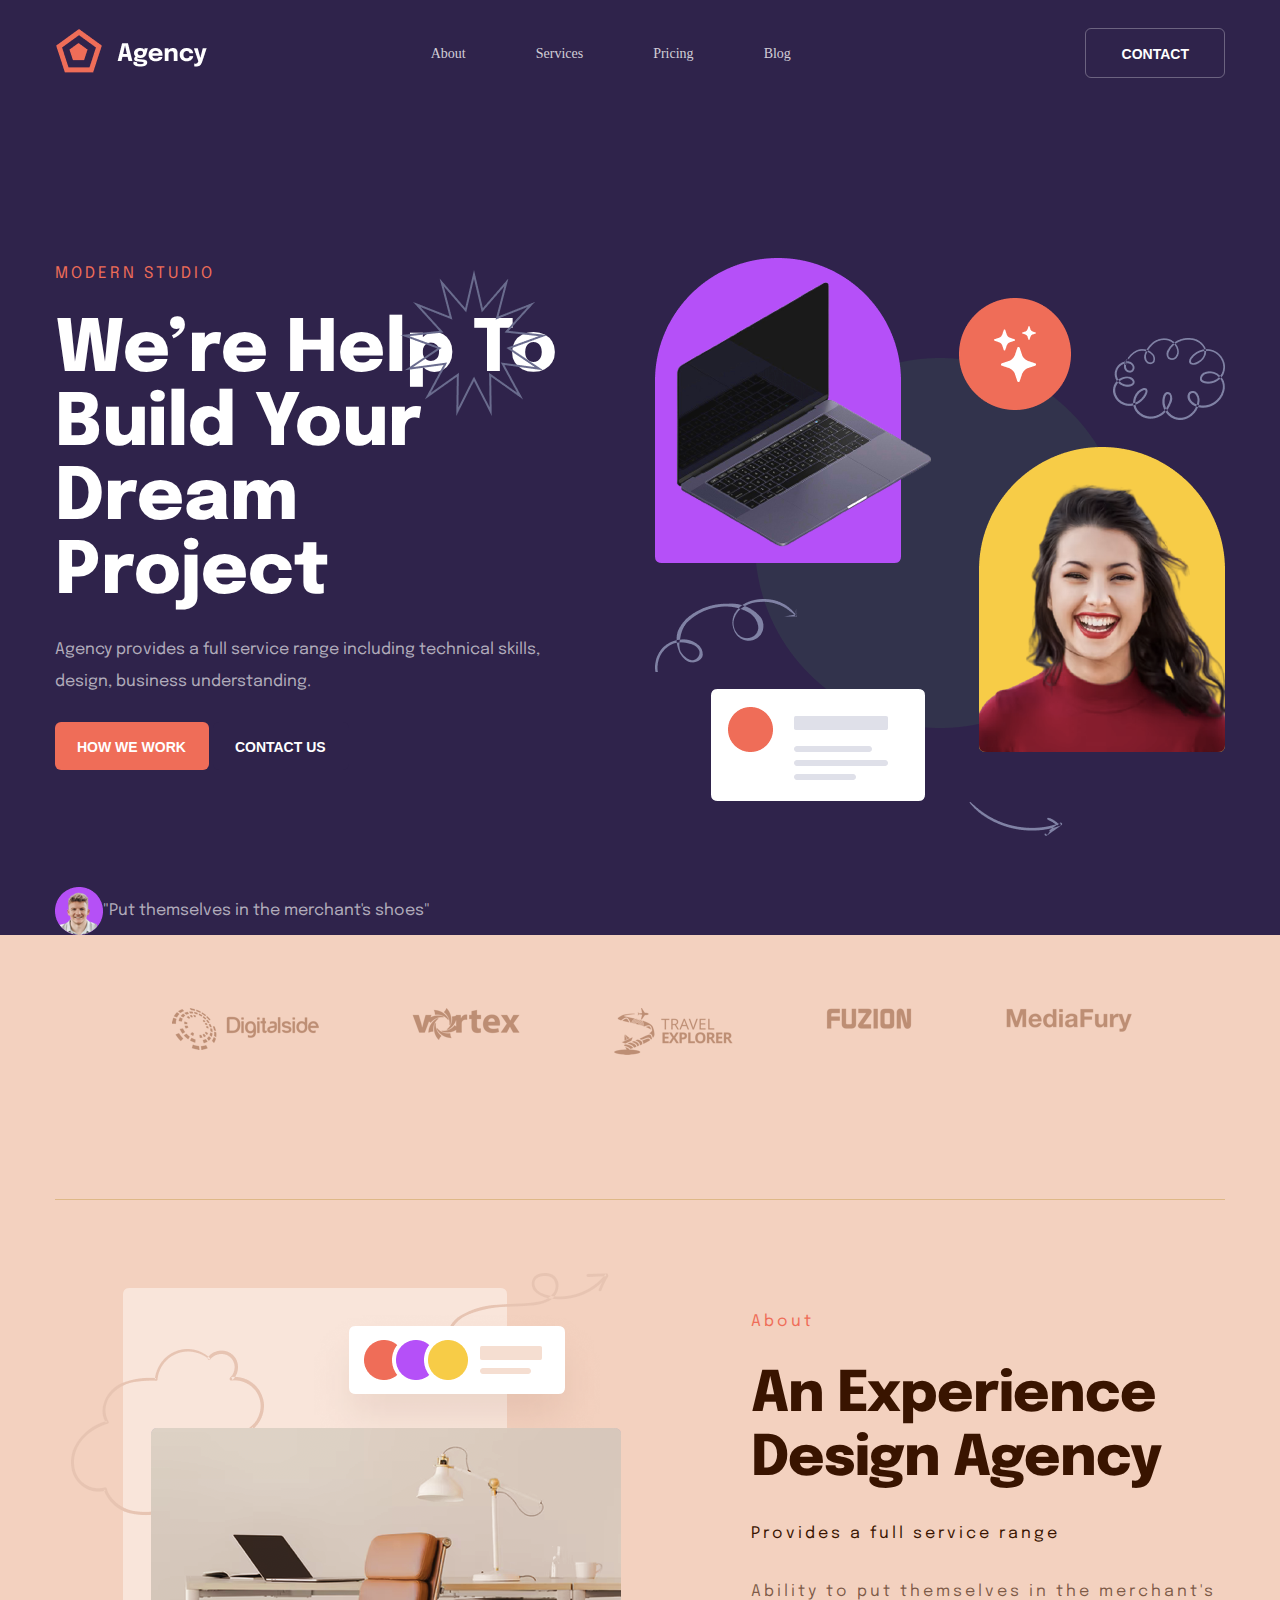
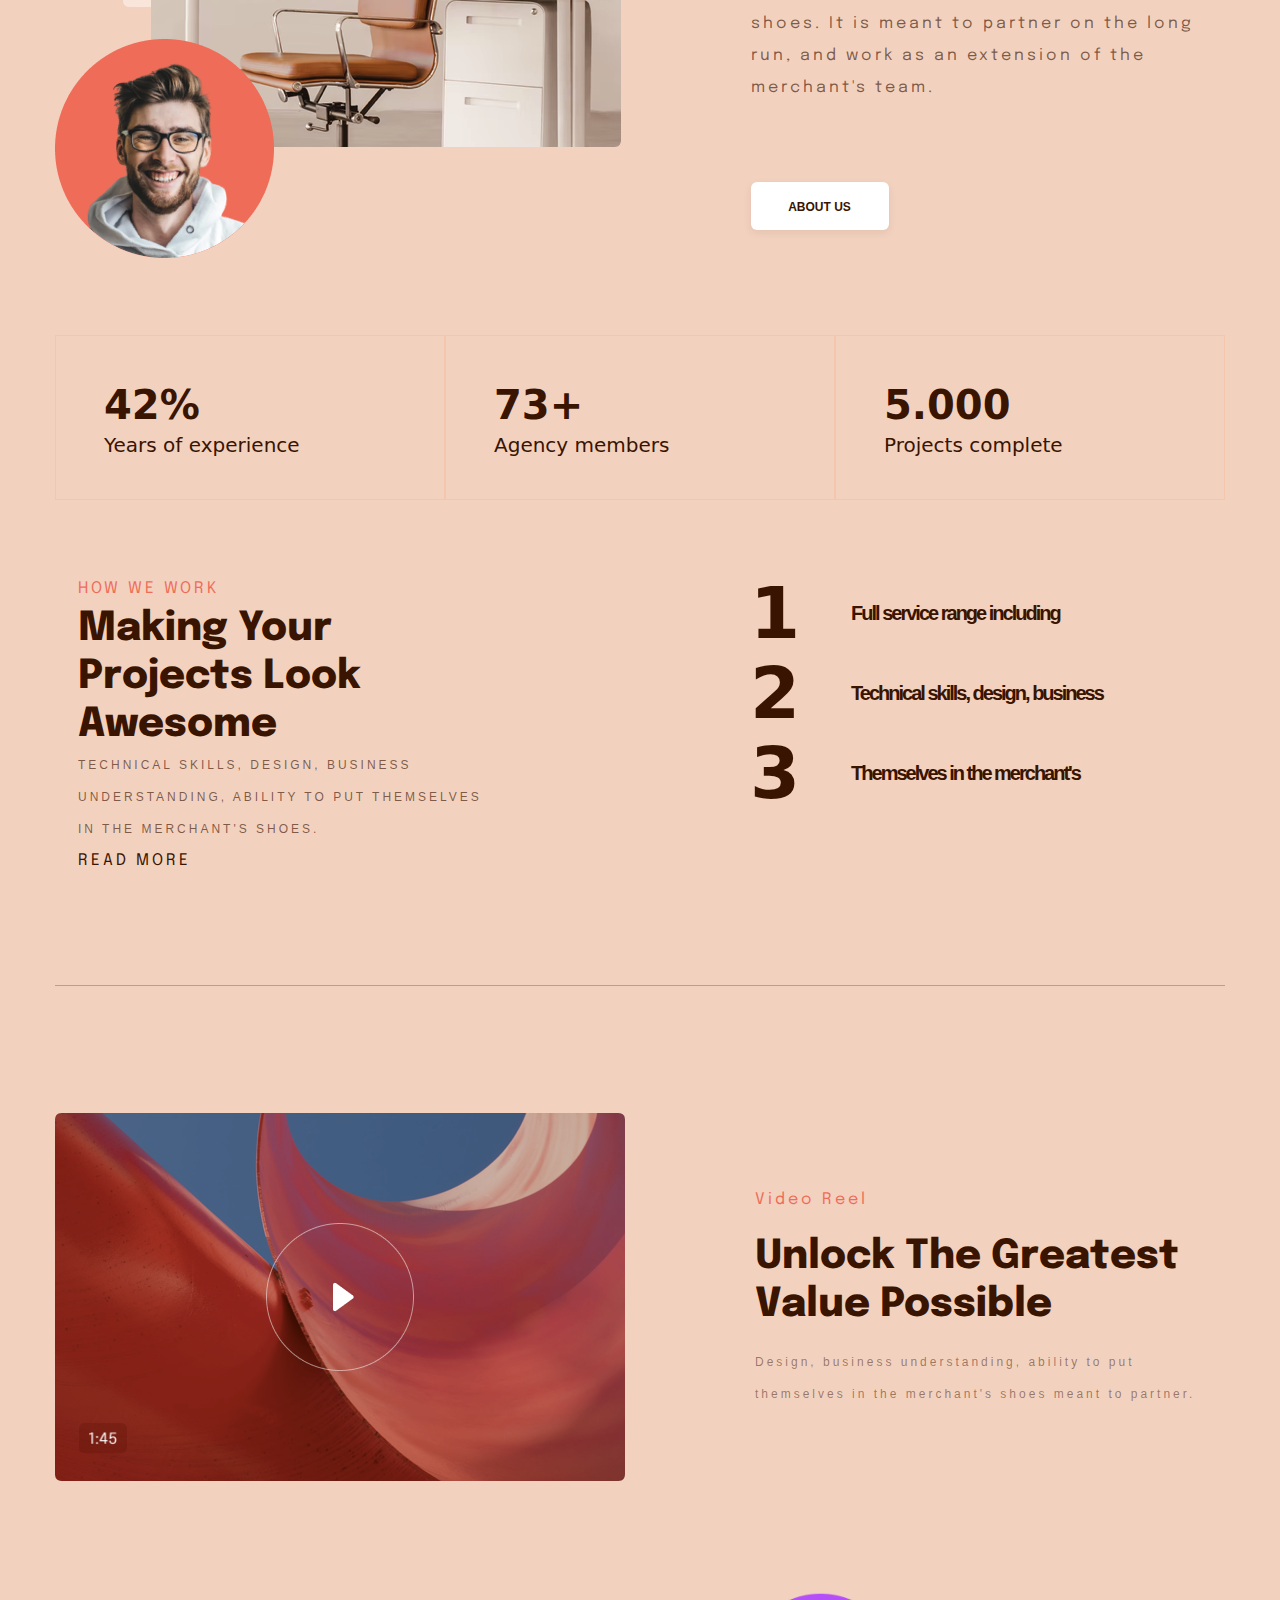
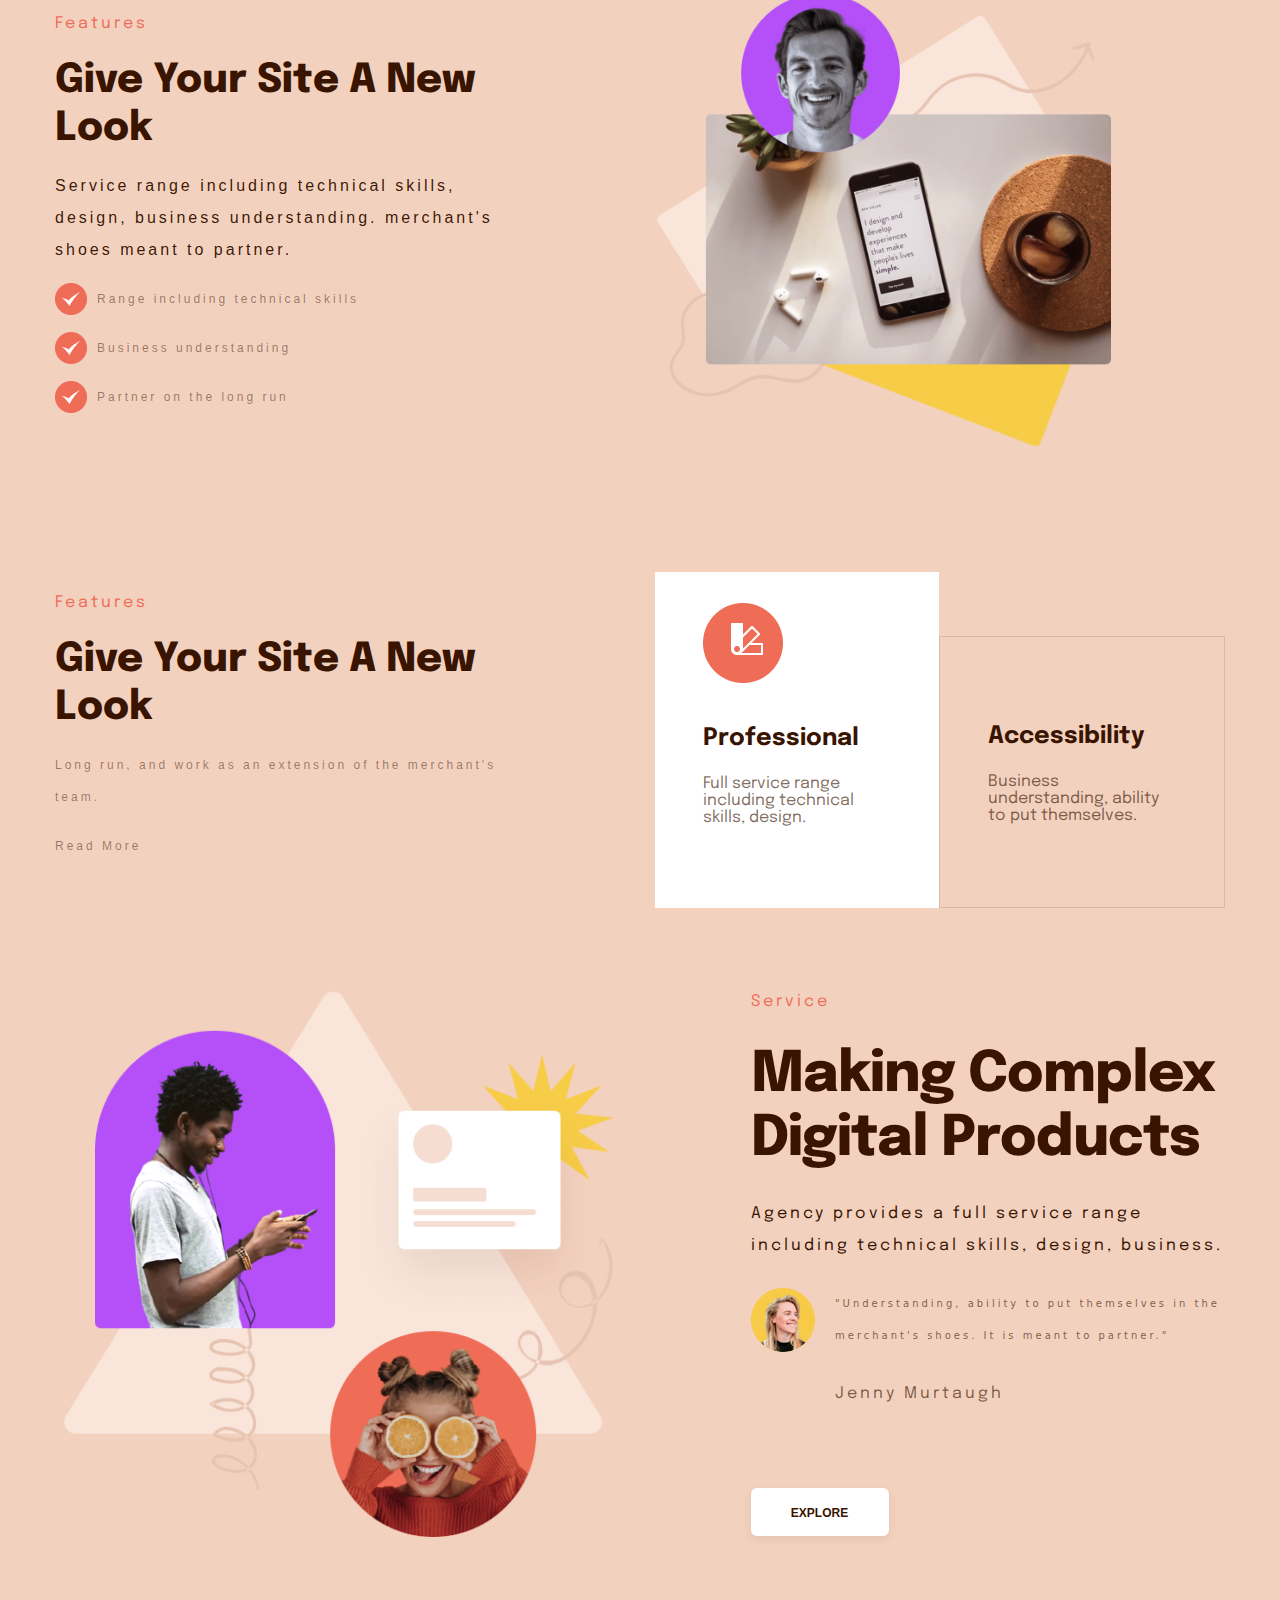
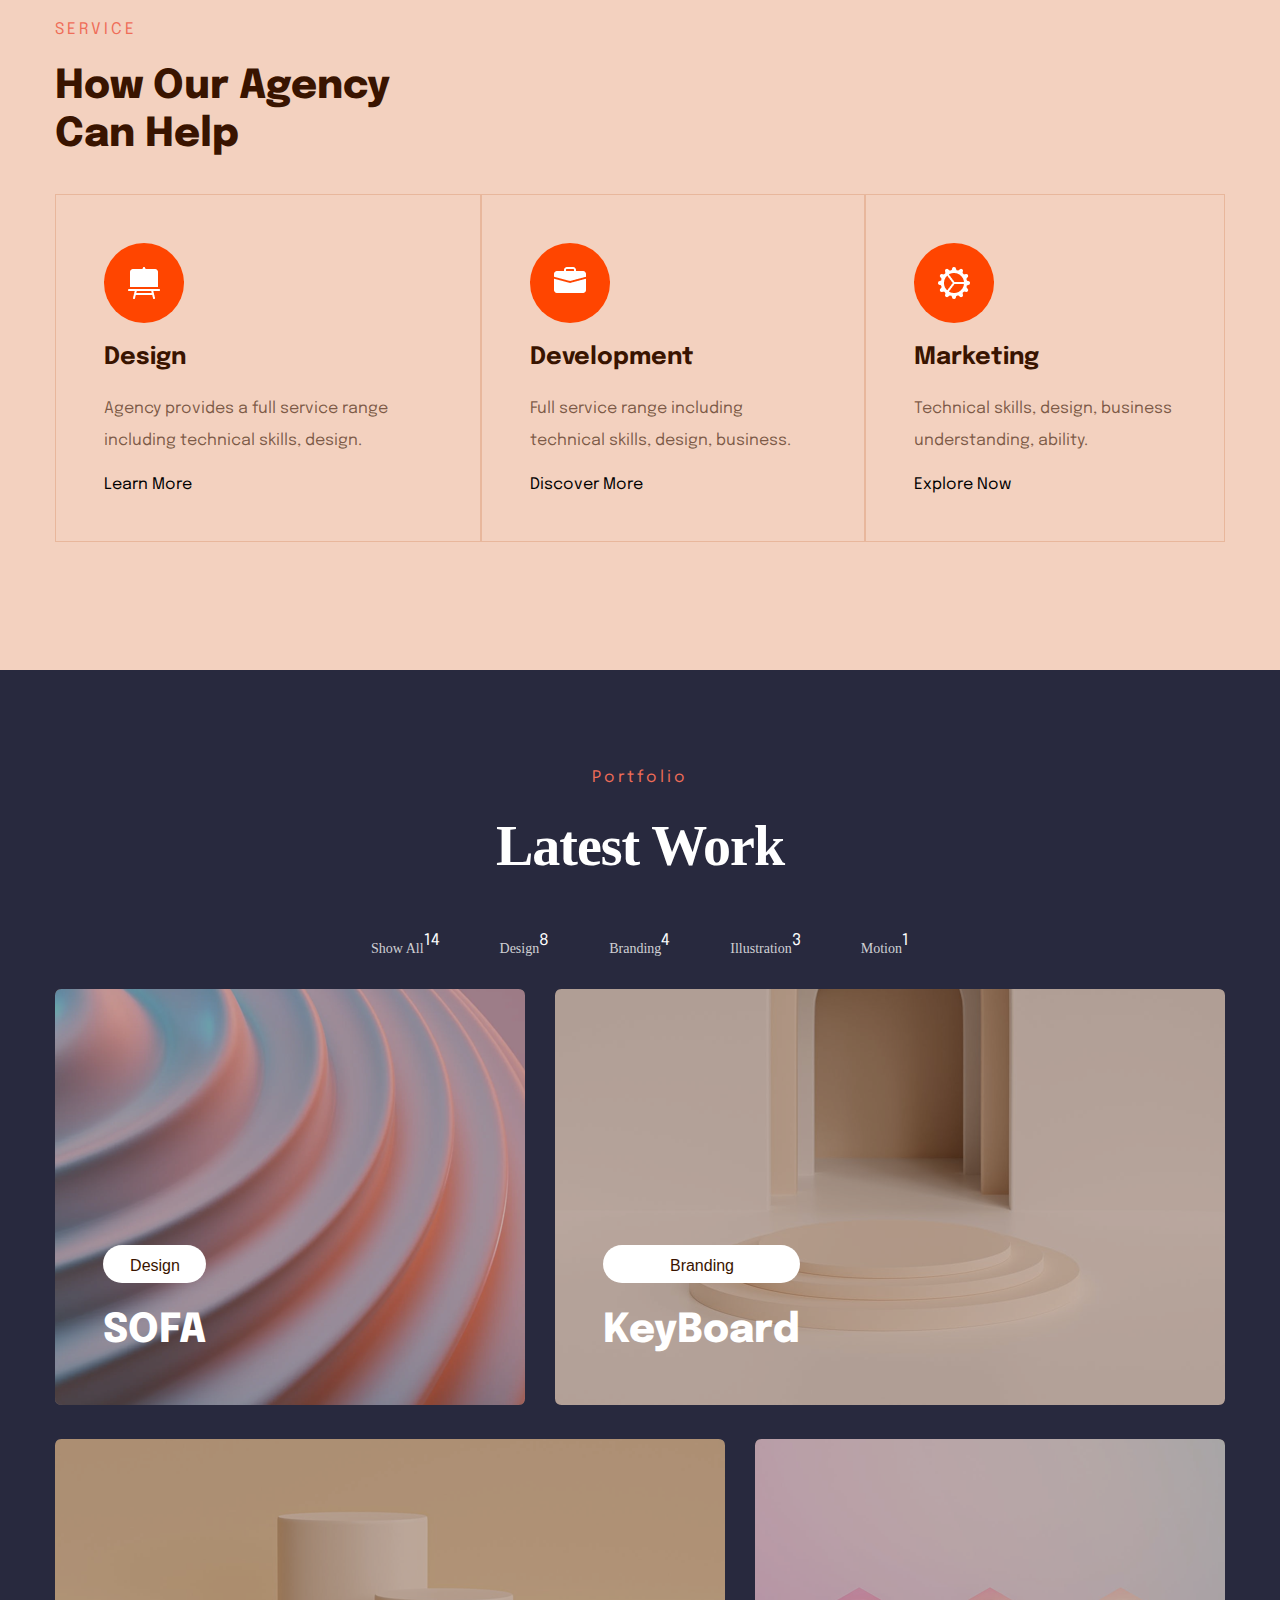
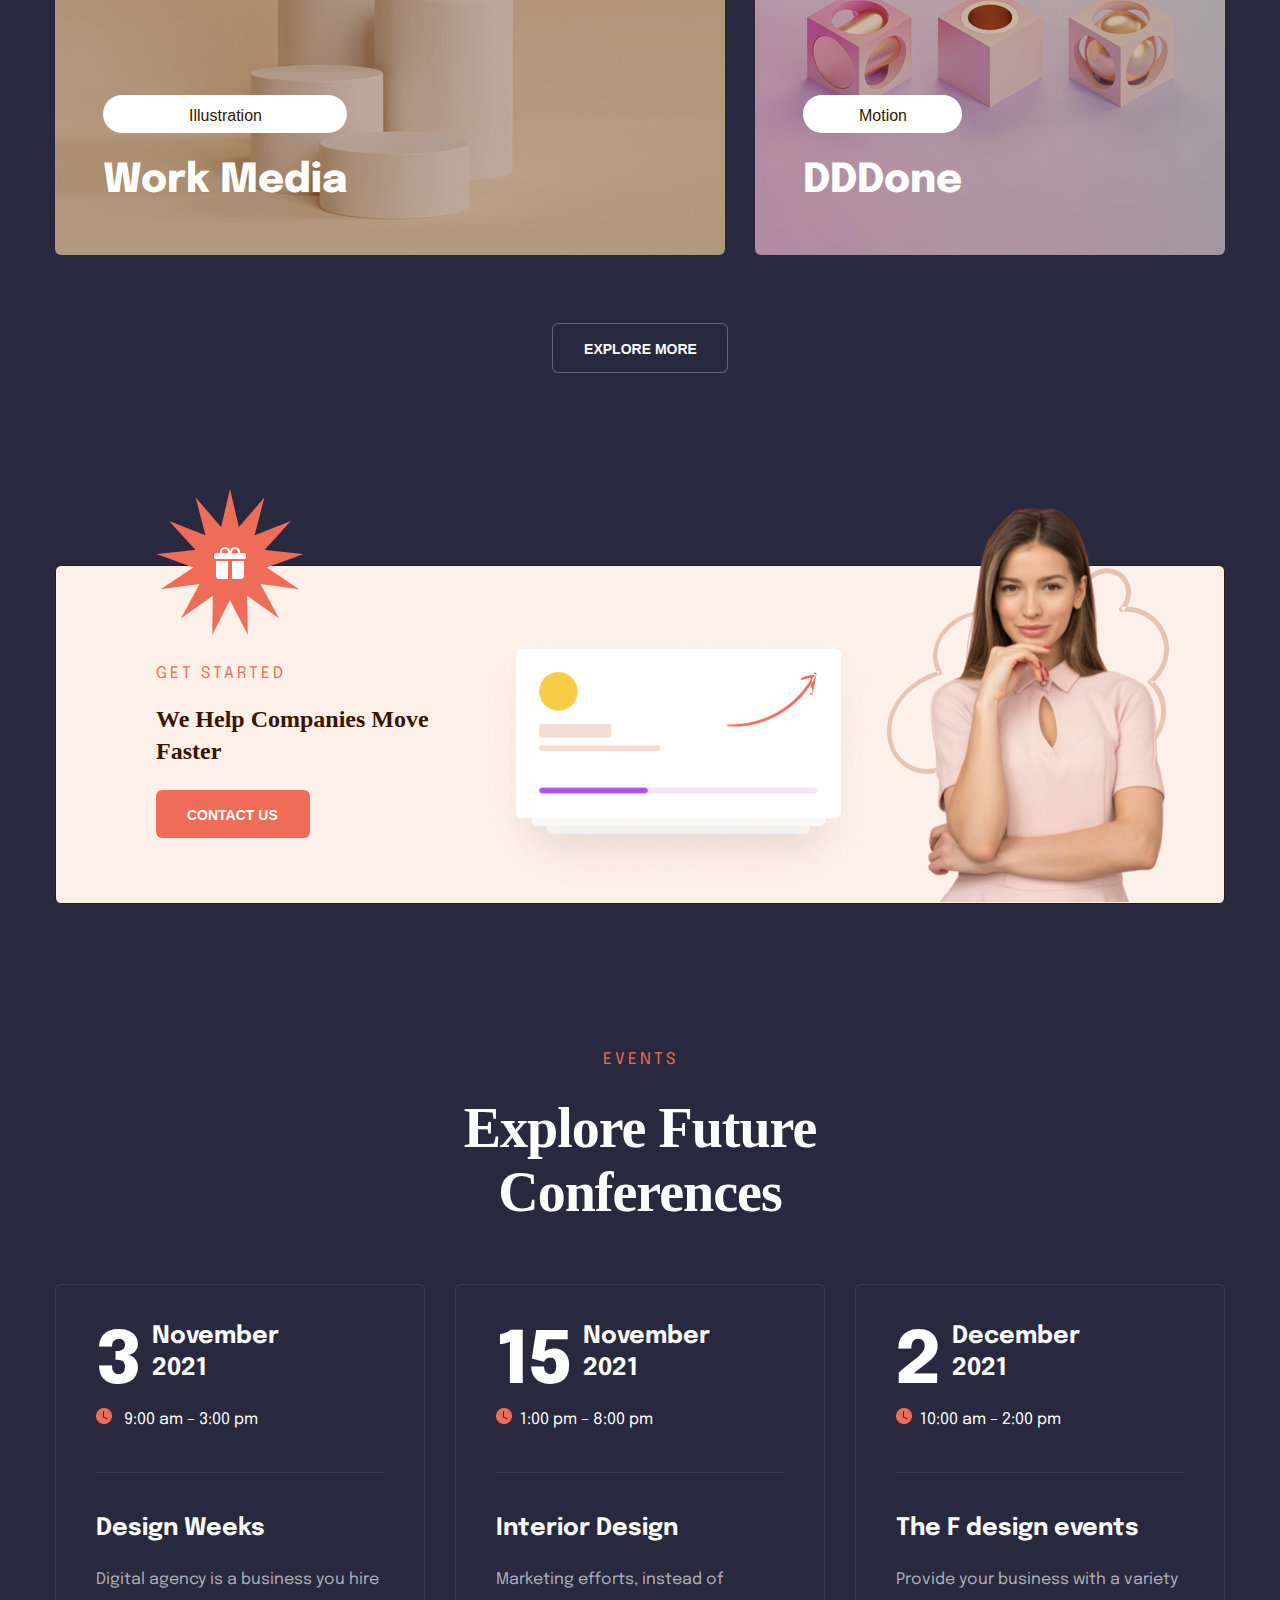
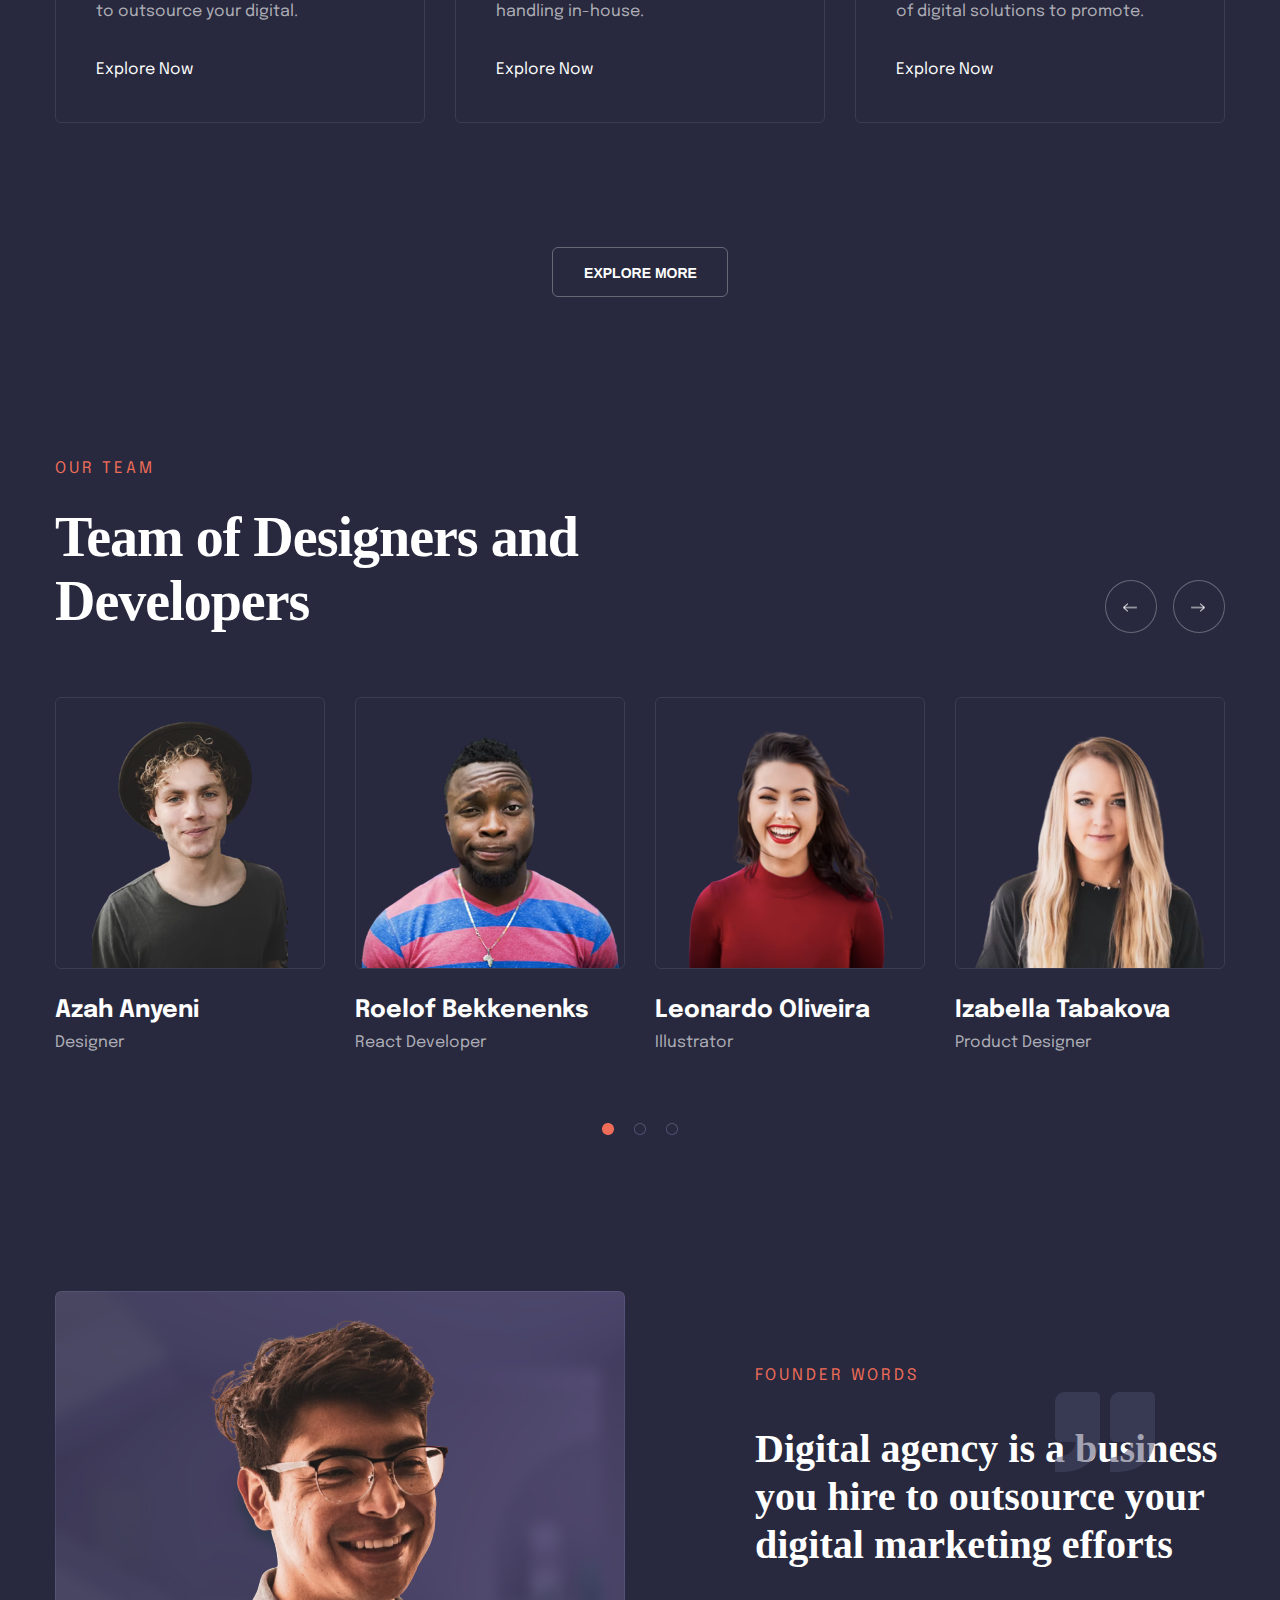
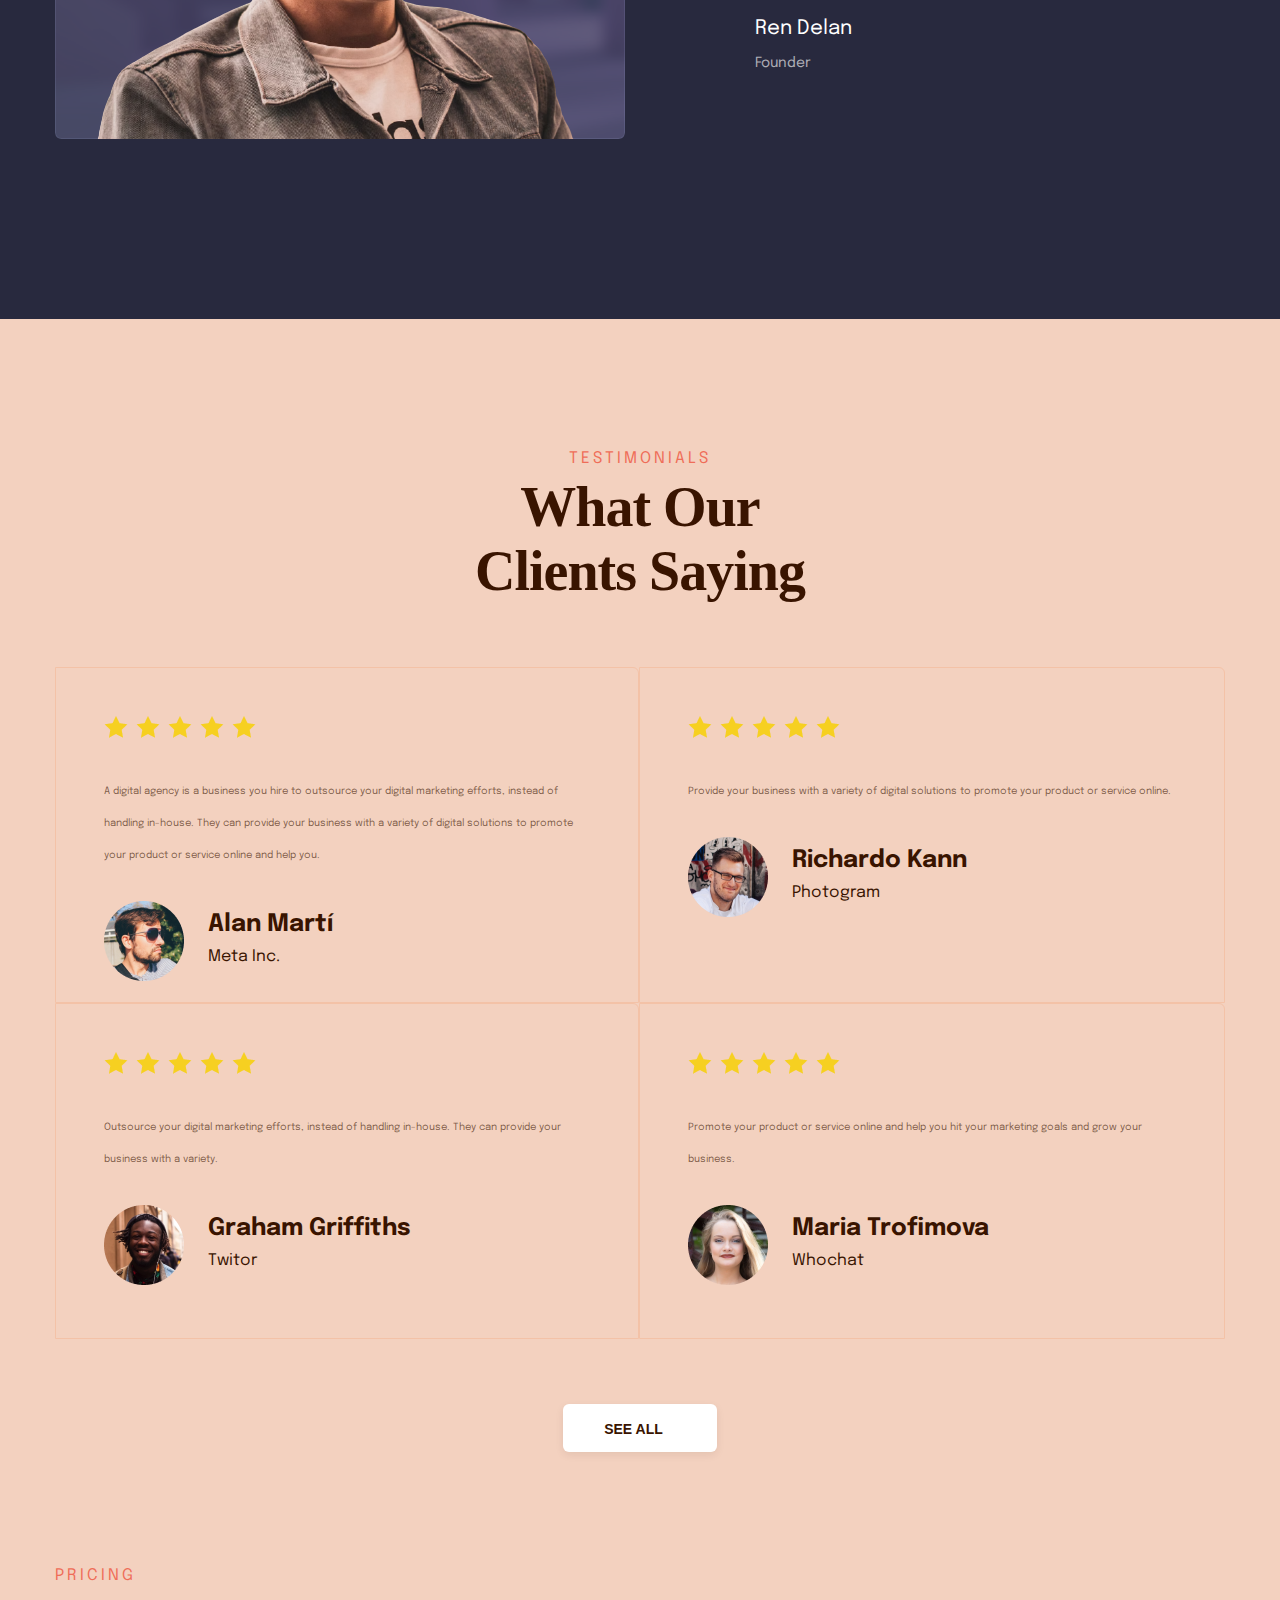
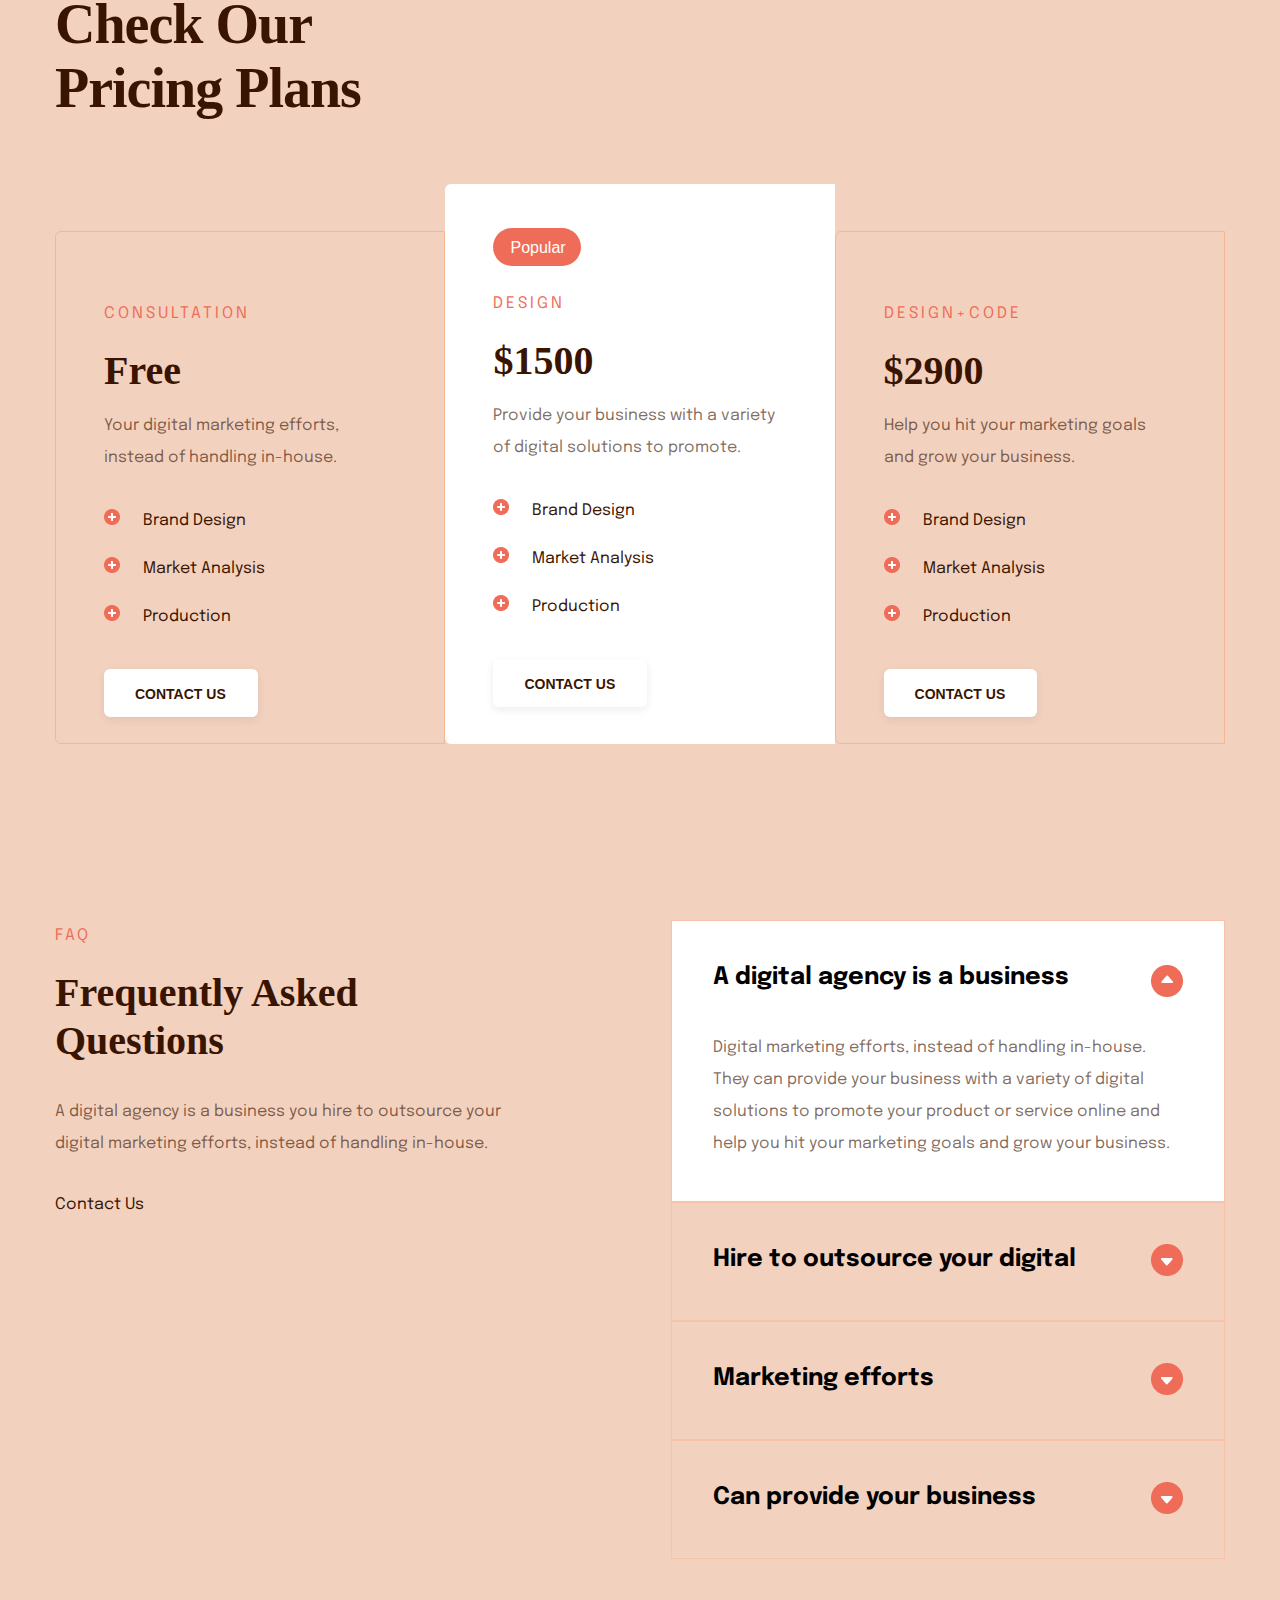
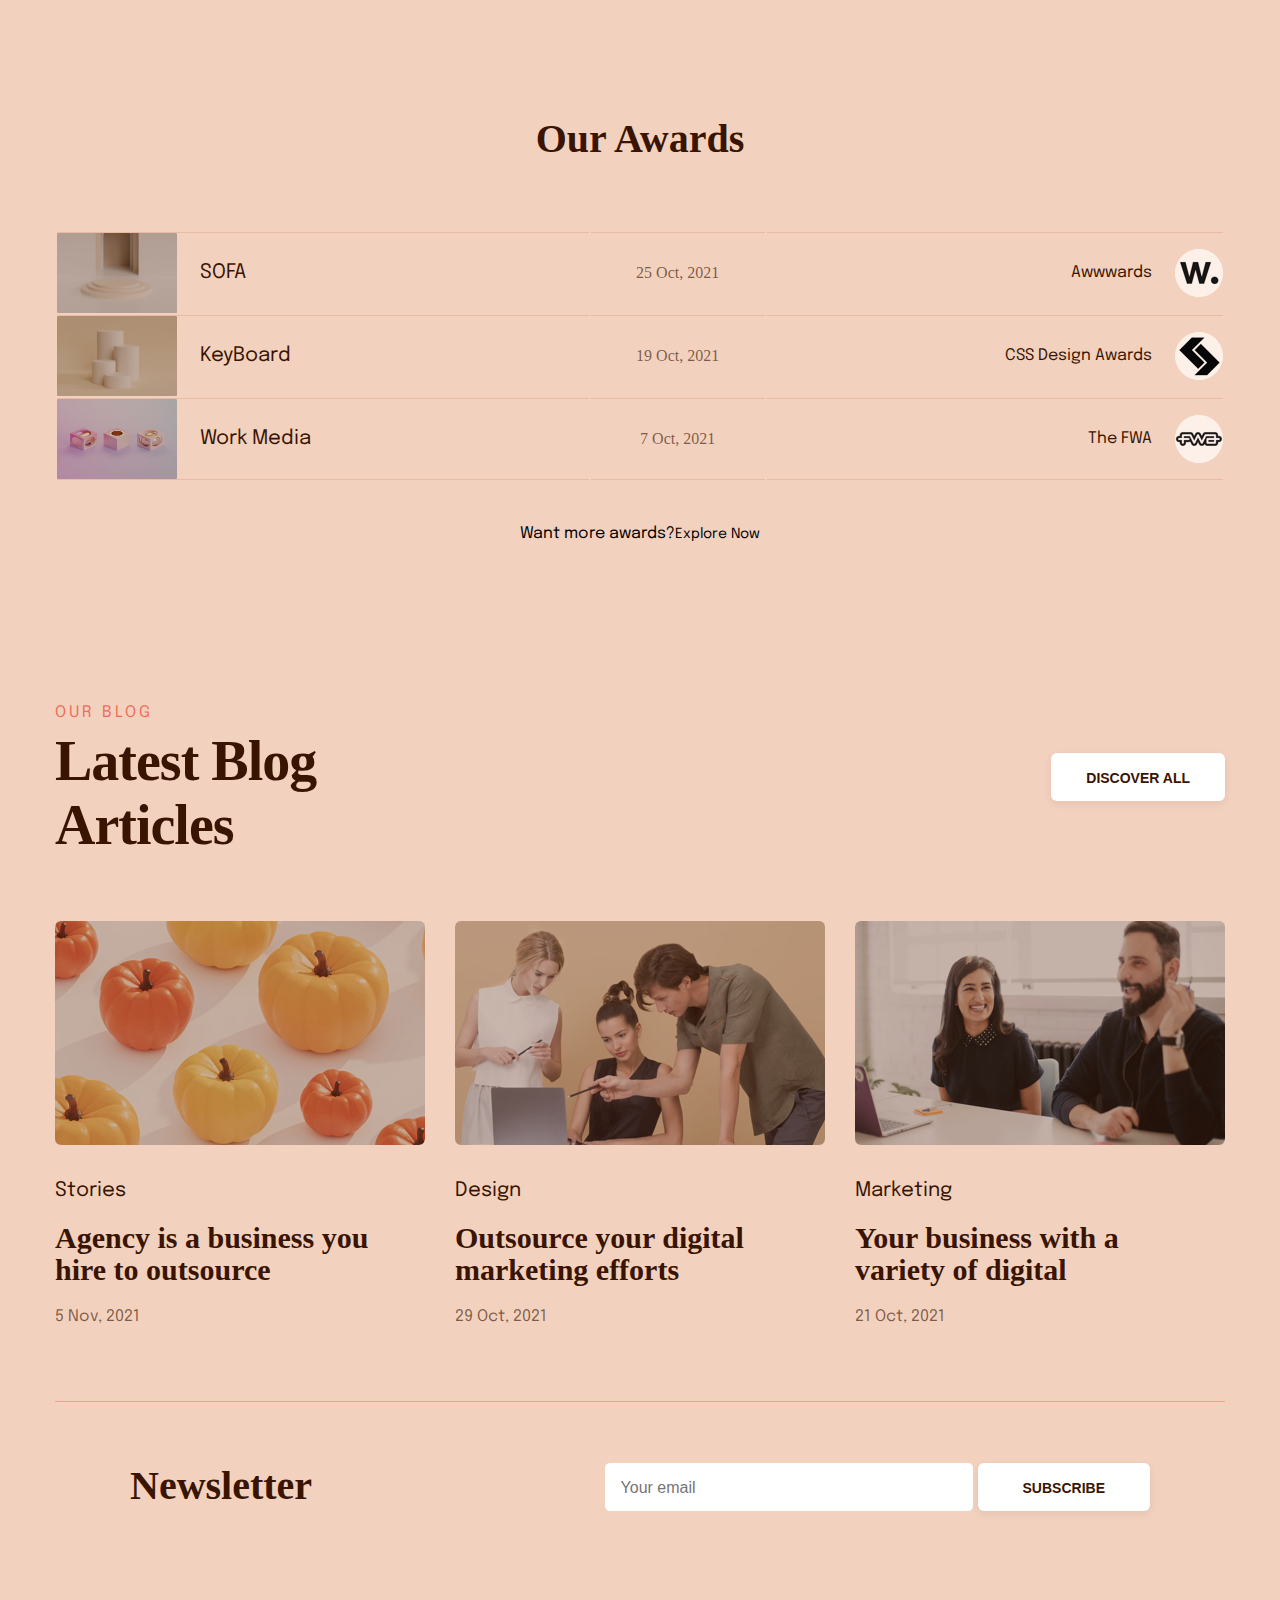
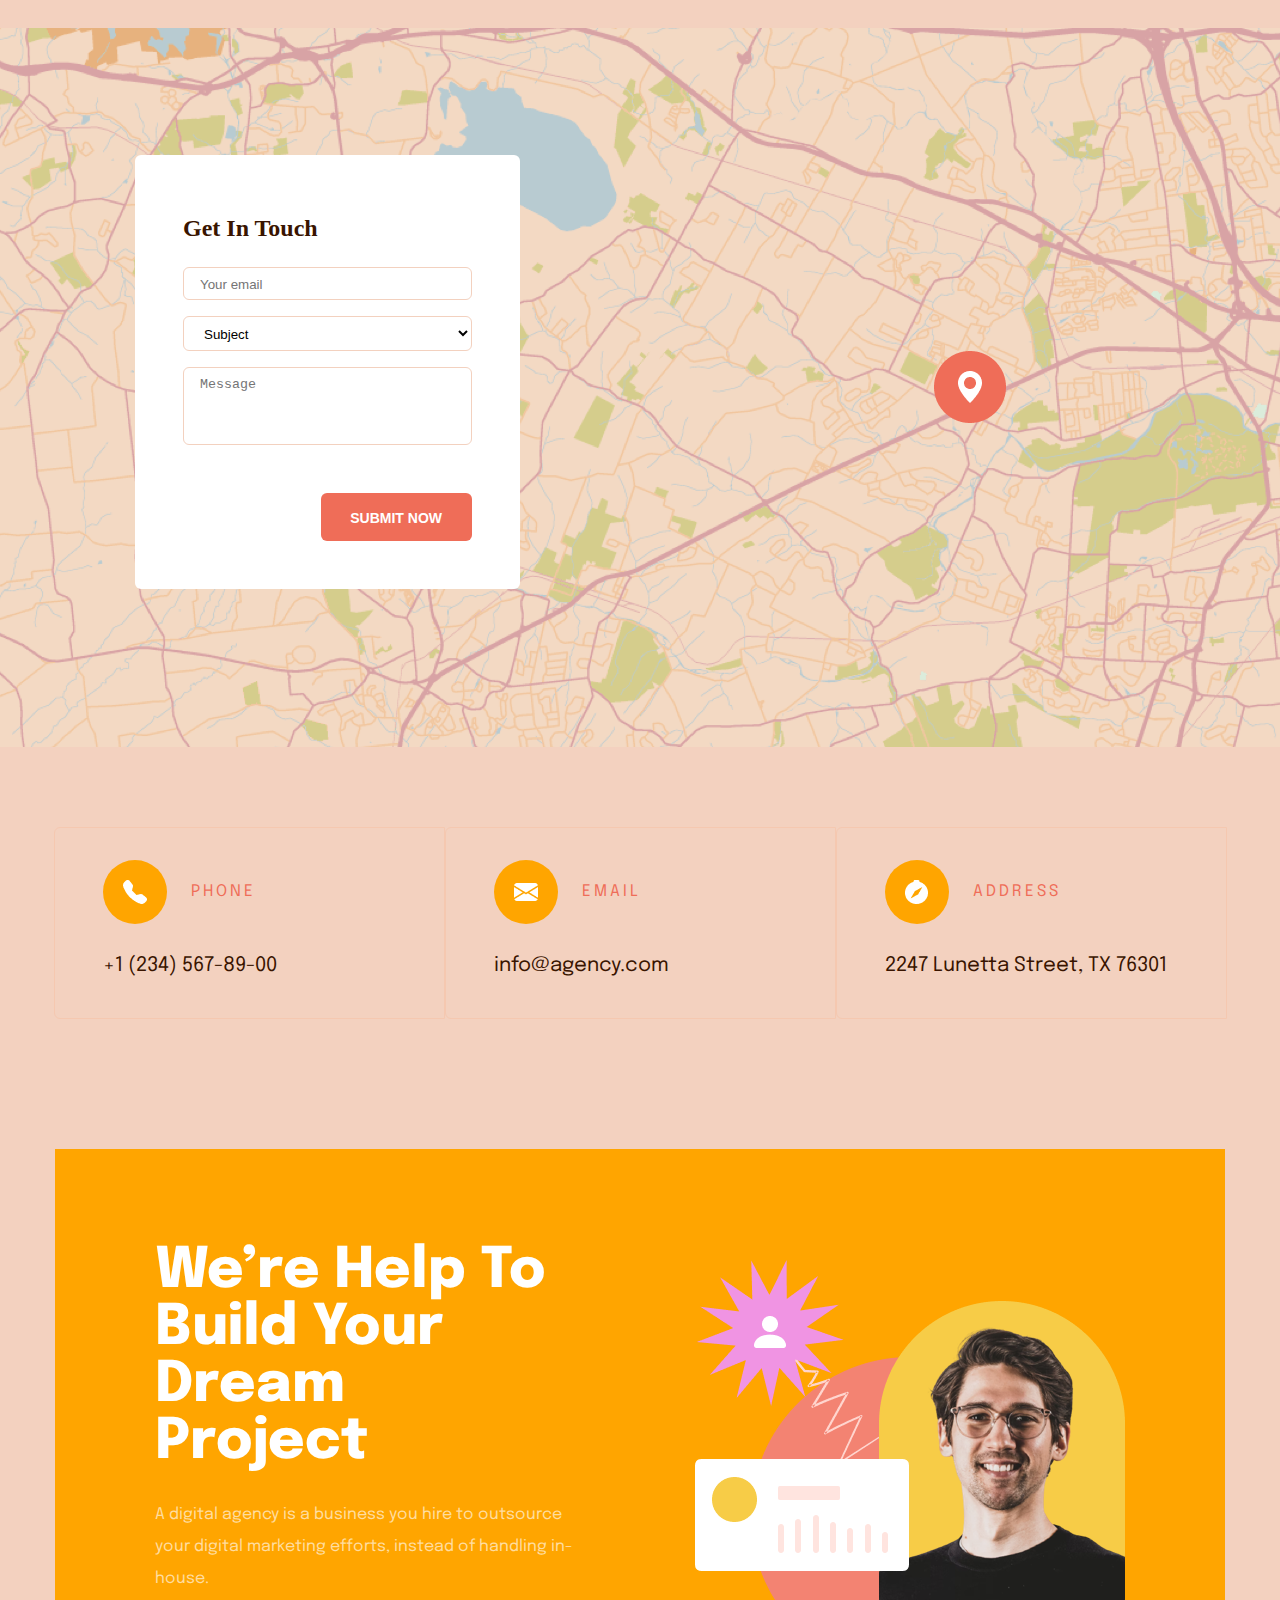
==== commit 5c7a9d50: "yeni taskt" ====
--- a/index.html
+++ b/index.html
@@ -1,883 +1,862 @@
 <!DOCTYPE html>
 <html lang="en">
-  <head>
-    <meta charset="UTF-8" />
-    <meta http-equiv="X-UA-Compatible" content="IE=edge" />
-    <meta name="viewport" content="width=device-width, initial-scale=1.0" />
-    <title>Document</title>
-    <link rel="stylesheet" href="assets/css/main.css" />
-
-    <link rel="preconnect" href="https://fonts.googleapis.com" />
-    <link rel="preconnect" href="https://fonts.gstatic.com" crossorigin />
-    <link
-      href="https://fonts.googleapis.com/css2?family=Epilogue:ital,wght@0,500;1,300&display=swap"
-      rel="stylesheet" />
-  </head>
-
-  <body>
-    <!-- baslangic container -->
-    <div class="container">
-      <!-- navbar hissesi start -->
-      <nav>
+
+<head>
+  <meta charset="UTF-8" />
+  <meta http-equiv="X-UA-Compatible" content="IE=edge" />
+  <meta name="viewport" content="width=device-width, initial-scale=1.0" />
+  <title>Document</title>
+  <link rel="stylesheet" href="assets/css/main.css" />
+
+  <link rel="preconnect" href="https://fonts.googleapis.com" />
+  <link rel="preconnect" href="https://fonts.gstatic.com" crossorigin />
+  <link href="https://fonts.googleapis.com/css2?family=Epilogue:ital,wght@0,500;1,300&display=swap" rel="stylesheet" />
+</head>
+
+<body>
+  <!-- baslangic container -->
+  <div class="container">
+    <!-- navbar hissesi start -->
+    <nav>
+      <div>
+        <img src="assets/img/logo (1).png" alt="" />
+        <ul>
+          <li><a href="#">About</a></li>
+          <li><a href="#">Services</a></li>
+          <li><a href="#">Pricing</a></li>
+          <li><a href="#">Blog</a></li>
+        </ul>
+        <button>Contact</button>
+        <button class="btnIcon">
+          <img src="assets/img/menu.png" alt="" />
+        </button>
+      </div>
+    </nav>
+    <!-- navbar hissesi end -->
+    <!-- header start -->
+    <header>
+      <div class="MyheaDer">
+        <div class="modern">
+          <p class="myp">Modern Studio</p>
+          <h1>
+            We’re Help To Build Your Dream Project
+            <img src="assets/img/Star.png" alt="" class="Star" />
+          </h1>
+          <p class="agency">
+            Agency provides a full service range including technical skills,
+            design, business understanding.
+          </p>
+          <button class="how">How We Work</button>
+          <button class="contact">Contact Us</button>
+          <div class="Man">
+            <img src="assets/img/Bitmap.png" alt="" />
+            <p>"Put themselves in the merchant's shoes"</p>
+          </div>
+        </div>
+        <div class="imgDiv">
+          <img src="assets/img/pic.png" alt="" />
+        </div>
+      </div>
+    </header>
+    <!-- header end -->
+    <main>
+      <section class="navSection">
+        <ul>
+          <li><img src="assets/img/Bitmap (1).png" alt="" /></li>
+          <li><img src="assets/img/Bitmap (2).png" alt="" /></li>
+          <li><img src="assets/img/Bitmap (3).png" alt="" /></li>
+          <li><img src="assets/img/Bitmap (4).png" alt="" /></li>
+          <li class="sonUl">
+            <img src="assets/img/Bitmap (5).png" alt="" />
+          </li>
+        </ul>
+      </section>
+      <section class="aboutSection">
+        <div><img class="manimg" src="assets/img/pic (1).png" alt="" /></div>
+        <div class="adoutdiv">
+          <p>About</p>
+          <h2>An Experience Design Agency</h2>
+          <p class="power">Provides a full service range</p>
+          <p class="ablity">
+            Ability to put themselves in the merchant's shoes. It is meant to
+            partner on the long run, and work as an extension of the
+            merchant's team.
+          </p>
+          <button>About Us</button>
+        </div>
+      </section>
+      <section class="Projac">
         <div>
-          <img src="assets/img/logo (1).png" alt="" />
+          <p class="pheder">42%</p>
+          <p class="pbody">Years of experience</p>
+        </div>
+        <div>
+          <p class="pheder">73+</p>
+          <p class="pbody">Agency members</p>
+        </div>
+        <div>
+          <p class="pheder">5.000</p>
+          <p class="pbody">Projects complete</p>
+        </div>
+      </section>
+
+      <section class="Making">
+        <div class="divMaking">
+          <p class="phow">How we work</p>
+          <h2>Making Your Projects Look Awesome</h2>
+          <p class="pTechn">
+            Technical skills, design, business understanding, ability to put
+            themselves in the merchant's shoes.
+          </p>
+          <p class="pRead">Read More</p>
+        </div>
+        <div class="Full">
+          <ol>
+            <li>
+              1
+              <p class="liPtag">Full service range including</p>
+            </li>
+            <li>
+              2
+              <p class="liPtag">Technical skills, design, business</p>
+            </li>
+            <li>
+              3
+              <p class="liPtag">Themselves in the merchant's</p>
+            </li>
+          </ol>
+        </div>
+      </section>
+
+      <section class="imgReel">
+        <div class="divImgReel">
+          <img class="imgImg" src="assets/img/img.png" alt="" />
+          <img class="play" src="assets/img/imgplay.png" alt="" />
+          <img class="imgtime" src="assets/img/imgtime.png" alt="" />
+        </div>
+        <div class="unloc">
+          <p>Video Reel</p>
+          <h2>Unlock The Greatest Value Possible</h2>
+          <p class="Dessign">
+            Design, business understanding, ability to put themselves in the
+            merchant's shoes meant to partner.
+          </p>
+        </div>
+      </section>
+
+      <section class="ftures imgReel">
+        <div class="unloc">
+          <p>Features</p>
+          <h2>Give Your Site A New Look</h2>
+          <p class="Dessign loog">
+            Service range including technical skills, design, business
+            understanding. merchant's shoes meant to partner.
+          </p>
+          <p class="Dessign">
+            <img src="assets/img/check.png" alt="" />Range including technical
+            skills
+          </p>
+          <p class="Dessign">
+            <img src="assets/img/check.png" alt="" />Business understanding
+          </p>
+          <p class="Dessign">
+            <img src="assets/img/check.png" alt="" />Partner on the long run
+          </p>
+        </div>
+        <div class="imgDes divImgReel">
+          <img src="assets/img/sekil.png" alt="" />
+        </div>
+      </section>
+
+      <section class="Person imgReel">
+        <div class="unloc">
+          <p>Features</p>
+          <h2>Give Your Site A New Look</h2>
+          <p class="Dessign">
+            Long run, and work as an extension of the merchant's team.
+          </p>
+          <p class="Dessign">Read More</p>
+        </div>
+        <div class="divimgAccess divImgReel">
+          <div class="divImgReel-1">
+            <p class="newimg">
+              <img class="ovall" src="assets/img/Oval.png" alt="" /><img class="Comb"
+                src="assets/img/Combined Shape.png" alt="" />
+            </p>
+
+            <p class="personal">Professional</p>
+
+            <p>Full service range including technical skills, design.</p>
+          </div>
+          <div class="access">
+            <p class="personal">Accessibility</p>
+            <p>Business understanding, ability to put themselves.</p>
+          </div>
+        </div>
+      </section>
+
+      <section class="aboutSection">
+        <div><img class="manimg" src="assets/img/pic (3).png" alt="" /></div>
+        <div class="adoutdiv">
+          <p>Service</p>
+          <h2>Making Complex Digital Products</h2>
+          <p class="power">
+            Agency provides a full service range including technical skills,
+            design, business.
+          </p>
+          <p class="ablity burda">
+            <img class="woman" src="assets/img/Bitmap (18).png" alt="" />
+            "Understanding, ability to put themselves in the merchant's shoes.
+            It is meant to partner."
+          </p>
+          <p class="Maginucun ablity">Jenny Murtaugh</p>
+          <button>Explore</button>
+        </div>
+      </section>
+
+      <section class="secService">
+        <div class="divService">
+          <p>Service</p>
+          <h2>How Our Agency Can Help</h2>
+        </div>
+        <div class="divCards">
+          <div class="divCards-c">
+            <p class="pImg"><img src="assets/img/teables.png" alt="" /></p>
+            <p class="phed">Design</p>
+            <p class="assig">
+              Agency provides a full service range including technical skills,
+              design.
+            </p>
+            <p class="leag">Learn More</p>
+          </div>
+          <div class="divCards-c">
+            <p class="pImg"><img src="assets/img/message.png" alt="" /></p>
+            <p class="phed">Development</p>
+            <p class="assig">
+              Full service range including technical skills, design, business.
+            </p>
+            <p class="leag">Discover More</p>
+          </div>
+          <div class="divCards-c">
+            <p class="pImg"><img src="assets/img/sedding.png" alt="" /></p>
+            <p class="phed">Marketing</p>
+            <p class="assig">
+              Technical skills, design, business understanding, ability.
+            </p>
+            <p class="leag">Explore Now</p>
+          </div>
+        </div>
+      </section>
+    </main>
+    <!-- artPortfolio butun portfolio hisesi ucun -->
+
+    <article class="artPortfolio">
+      <div class="portfolio">
+        <div class="last">
+          <p class="portpTag">Portfolio</p>
+          <h3>Latest Work</h3>
           <ul>
-            <li><a href="#">About</a></li>
-            <li><a href="#">Services</a></li>
-            <li><a href="#">Pricing</a></li>
-            <li><a href="#">Blog</a></li>
-          </ul>
-          <button>Contact</button>
-          <button class="btnIcon">
-            <img src="assets/img/menu.png" alt="" />
-          </button>
-        </div>
-      </nav>
-      <!-- navbar hissesi end -->
-      <!-- header start -->
-      <header>
-        <div class="MyheaDer">
-          <div class="modern">
-            <p class="myp">Modern Studio</p>
-            <h1>
-              We’re Help To Build Your Dream Project
-              <img src="assets/img/Star.png" alt="" class="Star" />
-            </h1>
-            <p class="agency">
-              Agency provides a full service range including technical skills,
-              design, business understanding.
-            </p>
-            <button class="how">How We Work</button>
-            <button class="contact">Contact Us</button>
-            <div class="Man">
-              <img src="assets/img/Bitmap.png" alt="" />
-              <p>"Put themselves in the merchant's shoes"</p>
-            </div>
-          </div>
-          <div class="imgDiv">
-            <img src="assets/img/pic.png" alt="" />
-          </div>
-        </div>
-      </header>
-      <!-- header end -->
-      <main>
-        <section class="navSection">
-          <ul>
-            <li><img src="assets/img/Bitmap (1).png" alt="" /></li>
-            <li><img src="assets/img/Bitmap (2).png" alt="" /></li>
-            <li><img src="assets/img/Bitmap (3).png" alt="" /></li>
-            <li><img src="assets/img/Bitmap (4).png" alt="" /></li>
-            <li class="sonUl">
-              <img src="assets/img/Bitmap (5).png" alt="" />
+            <li>
+              <a href="">Show All</a>
+              <p>14</p>
+            </li>
+            <li>
+              <a href="">Design</a>
+              <p>8</p>
+            </li>
+            <li>
+              <a href="">Branding</a>
+              <p>4</p>
+            </li>
+            <li>
+              <a href="">Illustration</a>
+              <p>3</p>
+            </li>
+            <li>
+              <a href="">Motion</a>
+              <p>1</p>
             </li>
           </ul>
-        </section>
-        <section class="aboutSection">
-          <div><img class="manimg" src="assets/img/pic (1).png" alt="" /></div>
-          <div class="adoutdiv">
-            <p>About</p>
-            <h2>An Experience Design Agency</h2>
-            <p class="power">Provides a full service range</p>
-            <p class="ablity">
-              Ability to put themselves in the merchant's shoes. It is meant to
-              partner on the long run, and work as an extension of the
-              merchant's team.
-            </p>
-            <button>About Us</button>
-          </div>
-        </section>
-        <section class="Projac">
+          <select name="shoes" id="mySelect">
+            <option value="Show All">Show All</option>
+            <option value="Design">Design</option>
+            <option value="Branding">Branding</option>
+            <option value="Illustration">Illustration</option>
+            <option value="Motion">Motion</option>
+          </select>
+        </div>
+        <div class="divPorfolio">
+          <div class="img">
+            <div class="buttonImg">
+              <img src="assets/img/newimg (1).png" alt="" class="imgFirst" />
+              <div>
+                <button>Design</button>
+                <p>SOFA</p>
+              </div>
+            </div>
+            <div class="buttonImg">
+              <img src="assets/img/newimg (2).png" alt="" class="imgThen" />
+              <div>
+                <button>Branding</button>
+                <p>KeyBoard</p>
+              </div>
+            </div>
+          </div>
+          <div class="img">
+            <div class="buttonImg">
+              <img src="assets/img/newimg (4).png" alt="" class="imgThen" />
+              <div>
+                <button>Illustration</button>
+                <p>Work Media</p>
+              </div>
+            </div>
+            <div class="buttonImg">
+              <img src="assets/img/newimg (3).png" alt="" class="imgFirst" />
+              <div>
+                <button>Motion</button>
+                <p>DDDone</p>
+              </div>
+            </div>
+          </div>
+          <div class="btn"><button>Explore More</button></div>
+        </div>
+      </div>
+      <div class="suprisCart">
+        <div class="getStart">
+          <img src="assets/img/icon.png" alt="" />
+          <p class="started">Get Started</p>
+          <h3>We Help Companies Move Faster</h3>
+          <button>Contact Us</button>
+        </div>
+        <div class="img">
+          <img src="assets/img/block.png" alt="" class="catrd" />
           <div>
-            <p class="pheder">42%</p>
-            <p class="pbody">Years of experience</p>
-          </div>
+            <img src="assets/img/Path.png" alt="" class="grill" />
+            <img src="assets/img/qiz.png" alt="" class="path" />
+          </div>
+        </div>
+      </div>
+      <div class="exPlore">
+        <div class="eventy">
+          <p>Events</p>
+          <h3>Explore Future Conferences</h3>
+        </div>
+        <div class="myCarts">
+          <div class="myCarts-1">
+            <div>
+              <p class="big">3</p>
+              <p class="now">November 2021</p>
+            </div>
+            <p class="oclock duzxett">
+              <img src="assets/img/Shape.png" alt="" /> 9:00 am – 3:00 pm
+            </p>
+            <p class="now">Design Weeks</p>
+            <p class="digi">
+              Digital agency is a business you hire to outsource your digital.
+            </p>
+            <p class="oclock explor">Explore Now</p>
+          </div>
+          <div class="myCarts-1">
+            <div>
+              <p class="big">15</p>
+              <p class="now">November 2021</p>
+            </div>
+            <p class="oclock duzxett">
+              <img src="assets/img/Shape.png" alt="" />1:00 pm – 8:00 pm
+            </p>
+            <p class="now">Interior Design</p>
+            <p class="digi">
+              Marketing efforts, instead of handling in-house.
+            </p>
+            <p class="oclock explor">Explore Now</p>
+          </div>
+          <div class="myCarts-1">
+            <div>
+              <p class="big">2</p>
+              <p class="now">December 2021</p>
+            </div>
+            <p class="oclock duzxett">
+              <img src="assets/img/Shape.png" alt="" />10:00 am – 2:00 pm
+            </p>
+            <p class="now">The F design events</p>
+            <p class="digi">
+              Provide your business with a variety of digital solutions to
+              promote.
+            </p>
+            <p class="oclock explor">Explore Now</p>
+          </div>
+        </div>
+        <div class="btn">
+          <button>Explore More</button>
+        </div>
+      </div>
+      <div class="myOur">
+        <div class="myTeam">
+          <div class="mypTag">
+            <p>Our Team</p>
+            <h3>Team of Designers and Developers</h3>
+          </div>
+          <div class="divBtn">
+            <button class="btnLeft">
+              <img src="assets/img/left.jpg" alt="" />
+            </button>
+            <button class="btnRight">
+              <img src="assets/img/right.png" alt="" />
+            </button>
+          </div>
+        </div>
+
+        <div class="myDesigners">
+          <div class="divImg">
+            <div>
+              <img src="assets/img/manistranporant (3).png" alt="" />
+            </div>
+            <p class="myFirst">Azah Anyeni</p>
+            <p class="myThen">Designer</p>
+          </div>
+          <div class="divImg">
+            <div>
+              <img src="assets/img/manistranporant (4).png" alt="" />
+            </div>
+            <p class="myFirst">Roelof Bekkenenks</p>
+            <p class="myThen">React Developer</p>
+          </div>
+          <div class="divImg">
+            <div>
+              <img src="assets/img/manistranporant (1).png" alt="" />
+            </div>
+            <p class="myFirst">Leonardo Oliveira</p>
+            <p class="myThen">Illustrator</p>
+          </div>
+          <div class="divImg">
+            <div>
+              <img src="assets/img/manistranporant (2).png" alt="" />
+            </div>
+            <p class="myFirst">Izabella Tabakova</p>
+            <p class="myThen">Product Designer</p>
+          </div>
+        </div>
+        <div class="pinsl">
+          <img src="assets/img/pins.png" alt="" class="myImg1" />
+          <img src="assets/img/pins (1).png" alt="" class="myImg2" />
+        </div>
+      </div>
+      <div class="foundWords">
+        <div class="manImg">
+          <img src="assets/img/manofBip.png" alt="" />
+        </div>
+        <div class="diGitaly">
+          <p class="myFond">Founder Words</p>
           <div>
-            <p class="pheder">73+</p>
-            <p class="pbody">Agency members</p>
-          </div>
-          <div>
-            <p class="pheder">5.000</p>
-            <p class="pbody">Projects complete</p>
-          </div>
-        </section>
-
-        <section class="Making">
-          <div class="divMaking">
-            <p class="phow">How we work</p>
-            <h2>Making Your Projects Look Awesome</h2>
-            <p class="pTechn">
-              Technical skills, design, business understanding, ability to put
-              themselves in the merchant's shoes.
-            </p>
-            <p class="pRead">Read More</p>
-          </div>
-          <div class="Full">
-            <ol>
-              <li>
-                1
-                <p class="liPtag">Full service range including</p>
-              </li>
-              <li>
-                2
-                <p class="liPtag">Technical skills, design, business</p>
-              </li>
-              <li>
-                3
-                <p class="liPtag">Themselves in the merchant's</p>
-              </li>
-            </ol>
-          </div>
-        </section>
-
-        <section class="imgReel">
-          <div class="divImgReel">
-            <img class="imgImg" src="assets/img/img.png" alt="" />
-            <img class="play" src="assets/img/imgplay.png" alt="" />
-            <img class="imgtime" src="assets/img/imgtime.png" alt="" />
-          </div>
-          <div class="unloc">
-            <p>Video Reel</p>
-            <h2>Unlock The Greatest Value Possible</h2>
-            <p class="Dessign">
-              Design, business understanding, ability to put themselves in the
-              merchant's shoes meant to partner.
-            </p>
-          </div>
-        </section>
-
-        <section class="ftures imgReel">
-          <div class="unloc">
-            <p>Features</p>
-            <h2>Give Your Site A New Look</h2>
-            <p class="Dessign loog">
-              Service range including technical skills, design, business
-              understanding. merchant's shoes meant to partner.
-            </p>
-            <p class="Dessign">
-              <img src="assets/img/check.png" alt="" />Range including technical
-              skills
-            </p>
-            <p class="Dessign">
-              <img src="assets/img/check.png" alt="" />Business understanding
-            </p>
-            <p class="Dessign">
-              <img src="assets/img/check.png" alt="" />Partner on the long run
-            </p>
-          </div>
-          <div class="imgDes divImgReel">
-            <img src="assets/img/sekil.png" alt="" />
-          </div>
-        </section>
-
-        <section class="Person imgReel">
-          <div class="unloc">
-            <p>Features</p>
-            <h2>Give Your Site A New Look</h2>
-            <p class="Dessign">
-              Long run, and work as an extension of the merchant's team.
-            </p>
-            <p class="Dessign">Read More</p>
-          </div>
-          <div class="divimgAccess divImgReel">
-            <div class="divImgReel-1">
-              <p class="newimg">
-                <img class="ovall" src="assets/img/Oval.png" alt="" /><img
-                  class="Comb"
-                  src="assets/img/Combined Shape.png"
-                  alt="" />
-              </p>
-
-              <p class="personal">Professional</p>
-
-              <p>Full service range including technical skills, design.</p>
-            </div>
-            <div class="access">
-              <p class="personal">Accessibility</p>
-              <p>Business understanding, ability to put themselves.</p>
-            </div>
-          </div>
-        </section>
-
-        <section class="aboutSection">
-          <div><img class="manimg" src="assets/img/pic (3).png" alt="" /></div>
-          <div class="adoutdiv">
-            <p>Service</p>
-            <h2>Making Complex Digital Products</h2>
-            <p class="power">
-              Agency provides a full service range including technical skills,
-              design, business.
-            </p>
-            <p class="ablity burda">
-              <img class="woman" src="assets/img/Bitmap (18).png" alt="" />
-              "Understanding, ability to put themselves in the merchant's shoes.
-              It is meant to partner."
-            </p>
-            <p class="Maginucun ablity">Jenny Murtaugh</p>
-            <button>Explore</button>
-          </div>
-        </section>
-
-        <section class="secService">
-          <div class="divService">
-            <p>Service</p>
-            <h2>How Our Agency Can Help</h2>
-          </div>
-          <div class="divCards">
-            <div class="divCards-c">
-              <p class="pImg"><img src="assets/img/teables.png" alt="" /></p>
-              <p class="phed">Design</p>
-              <p class="assig">
-                Agency provides a full service range including technical skills,
-                design.
-              </p>
-              <p class="leag">Learn More</p>
-            </div>
-            <div class="divCards-c">
-              <p class="pImg"><img src="assets/img/message.png" alt="" /></p>
-              <p class="phed">Development</p>
-              <p class="assig">
-                Full service range including technical skills, design, business.
-              </p>
-              <p class="leag">Discover More</p>
-            </div>
-            <div class="divCards-c">
-              <p class="pImg"><img src="assets/img/sedding.png" alt="" /></p>
-              <p class="phed">Marketing</p>
-              <p class="assig">
-                Technical skills, design, business understanding, ability.
-              </p>
-              <p class="leag">Explore Now</p>
-            </div>
-          </div>
-        </section>
-      </main>
-      <!-- artPortfolio butun portfolio hisesi ucun -->
-
-      <article class="artPortfolio">
-        <div class="portfolio">
-          <div class="last">
-            <p class="portpTag">Portfolio</p>
-            <h3>Latest Work</h3>
-            <ul>
-              <li>
-                <a href="">Show All</a>
-                <p>14</p>
-              </li>
-              <li>
-                <a href="">Design</a>
-                <p>8</p>
-              </li>
-              <li>
-                <a href="">Branding</a>
-                <p>4</p>
-              </li>
-              <li>
-                <a href="">Illustration</a>
-                <p>3</p>
-              </li>
-              <li>
-                <a href="">Motion</a>
-                <p>1</p>
-              </li>
-            </ul>
-            <select name="shoes" id="mySelect">
-              <option value="Show All">Show All</option>
-              <option value="Design">Design</option>
-              <option value="Branding">Branding</option>
-              <option value="Illustration">Illustration</option>
-              <option value="Motion">Motion</option>
-            </select>
-          </div>
-          <div class="divPorfolio">
-            <div class="img">
-              <div class="buttonImg">
-                <img src="assets/img/newimg (1).png" alt="" class="imgFirst" />
-                <div>
-                  <button>Design</button>
-                  <p>SOFA</p>
-                </div>
+            <img src="assets/img/dirnaq.png" alt="" />
+            <h3>
+              Digital agency is a business you hire to outsource your digital
+              marketing efforts
+            </h3>
+          </div>
+          <p class="ren">Ren Delan</p>
+          <p class="myfOunder">Founder</p>
+        </div>
+      </div>
+    </article>
+    <!-- artPortfolio - nin sonu end       -->
+
+    <!-- artTestimanuals - nin baslangici :start       -->
+    <article class="artTestimanuals">
+      <div class="mydivTestiman">
+        <div class="Whator">
+          <p>Testimonials</p>
+          <h3>What Our Clients Saying</h3>
+        </div>
+        <div class="Comments-1">
+          <div class="end manOFcommats1">
+            <img src="assets/img/ulduzlar.png" class="starImg" alt="" />
+            <p class="mypCmmant">
+              A digital agency is a business you hire to outsource your
+              digital marketing efforts, instead of handling in-house. They
+              can provide your business with a variety of digital solutions to
+              promote your product or service online and help you.
+            </p>
+            <div class="man">
+              <img src="assets/img/manimg (4).png" alt="" />
+              <div>
+                <p class="name">Alan Martí</p>
+                <p class="media">Meta Inc.</p>
               </div>
-              <div class="buttonImg">
-                <img src="assets/img/newimg (2).png" alt="" class="imgThen" />
-                <div>
-                  <button>Branding</button>
-                  <p>KeyBoard</p>
-                </div>
+            </div>
+          </div>
+          <div class="end manOFcommats2">
+            <img src="assets/img/ulduzlar.png" class="starImg" alt="" />
+            <p class="mypCmmant">
+              Provide your business with a variety of digital solutions to
+              promote your product or service online.
+            </p>
+            <div class="man">
+              <img src="assets/img/manimg (3).png" alt="" />
+              <div>
+                <p class="name">Richardo Kann</p>
+                <p class="media">Photogram</p>
               </div>
             </div>
-            <div class="img">
-              <div class="buttonImg">
-                <img src="assets/img/newimg (4).png" alt="" class="imgThen" />
-                <div>
-                  <button>Illustration</button>
-                  <p>Work Media</p>
-                </div>
+          </div>
+
+          <div class="end manOFcommats3">
+            <img src="assets/img/ulduzlar.png" class="starImg" alt="" />
+            <p class="mypCmmant">
+              Outsource your digital marketing efforts, instead of handling
+              in-house. They can provide your business with a variety.
+            </p>
+            <div class="man">
+              <img src="assets/img/manimg (2).png" alt="" />
+              <div>
+                <p class="name">Graham Griffiths</p>
+                <p class="media">Twitor</p>
               </div>
-              <div class="buttonImg">
-                <img src="assets/img/newimg (3).png" alt="" class="imgFirst" />
-                <div>
-                  <button>Motion</button>
-                  <p>DDDone</p>
-                </div>
+            </div>
+          </div>
+          <div class="end manOFcommats4">
+            <img src="assets/img/ulduzlar.png" alt="" />
+            <p class="mypCmmant">
+              Promote your product or service online and help you hit your
+              marketing goals and grow your business.
+            </p>
+            <div class="man">
+              <img src="assets/img/manimg (1).png" alt="" />
+              <div>
+                <p class="name">Maria Trofimova</p>
+                <p class="media">Whochat</p>
               </div>
             </div>
-            <div class="btn"><button>Explore More</button></div>
-          </div>
-        </div>
-        <div class="suprisCart">
-          <div class="getStart">
-            <img src="assets/img/icon.png" alt="" />
-            <p class="started">Get Started</p>
-            <h3>We Help Companies Move Faster</h3>
-            <button>Contact Us</button>
-          </div>
-          <div class="img">
-            <img src="assets/img/block.png" alt="" class="catrd" />
-            <div>
-              <img src="assets/img/Path.png" alt="" class="grill" />
-              <img src="assets/img/qiz.png" alt="" class="path" />
-            </div>
-          </div>
-        </div>
-        <div class="exPlore">
-          <div class="eventy">
-            <p>Events</p>
-            <h3>Explore Future Conferences</h3>
-          </div>
-          <div class="myCarts">
-            <div class="myCarts-1">
-              <div>
-                <p class="big">3</p>
-                <p class="now">November 2021</p>
-              </div>
-              <p class="oclock duzxett">
-                <img src="assets/img/Shape.png" alt="" /> 9:00 am – 3:00 pm
-              </p>
-              <p class="now">Design Weeks</p>
-              <p class="digi">
-                Digital agency is a business you hire to outsource your digital.
-              </p>
-              <p class="oclock explor">Explore Now</p>
-            </div>
-            <div class="myCarts-1">
-              <div>
-                <p class="big">15</p>
-                <p class="now">November 2021</p>
-              </div>
-              <p class="oclock duzxett">
-                <img src="assets/img/Shape.png" alt="" />1:00 pm – 8:00 pm
-              </p>
-              <p class="now">Interior Design</p>
-              <p class="digi">
-                Marketing efforts, instead of handling in-house.
-              </p>
-              <p class="oclock explor">Explore Now</p>
-            </div>
-            <div class="myCarts-1">
-              <div>
-                <p class="big">2</p>
-                <p class="now">December 2021</p>
-              </div>
-              <p class="oclock duzxett">
-                <img src="assets/img/Shape.png" alt="" />10:00 am – 2:00 pm
-              </p>
-              <p class="now">The F design events</p>
-              <p class="digi">
-                Provide your business with a variety of digital solutions to
-                promote.
-              </p>
-              <p class="oclock explor">Explore Now</p>
-            </div>
-          </div>
-          <div class="btn">
-            <button>Explore More</button>
-          </div>
-        </div>
-        <div class="myOur">
-          <div class="myTeam">
-            <div class="mypTag">
-              <p>Our Team</p>
-              <h3>Team of Designers and Developers</h3>
+          </div>
+        </div>
+      </div>
+      <div class="btnSeeall"><button>See All</button></div>
+
+      <div class="myPricing">
+        <div class="mypresTag">
+          <p>Pricing</p>
+          <h3>Check Our Pricing Plans</h3>
+        </div>
+        <div class="consTract">
+          <div class="cardas">
+            <p class="myPconst">Consultation</p>
+            <h3>Free</h3>
+            <p class="yours">
+              Your digital marketing efforts, instead of handling in-house.
+            </p>
+            <div class="plas">
+              <p>
+                <img src="assets/img/plus.png" class="imgPls" alt="" /><img src="assets/img/minus.png" class="imgMns"
+                  alt="" />Brand Design
+              </p>
+            </div>
+            <div class="plas">
+              <p>
+                <img src="assets/img/plus.png" class="imgPls" alt="" /><img src="assets/img/minus.png" class="imgMns"
+                  alt="" />Market Analysis
+              </p>
+            </div>
+            <div class="plas">
+              <p>
+                <img src="assets/img/plus.png" class="imgPls" alt="" /><img src="assets/img/minus.png" class="imgMns"
+                  alt="" />Production
+              </p>
             </div>
             <div class="divBtn">
-              <button class="btnLeft">
-                <img src="assets/img/left.jpg" alt="" />
+              <button class="btnContact">Contact Us</button>
+            </div>
+          </div>
+          <div class="cardas cards-selec">
+            <button class="populary">Popular</button>
+            <p class="myPconst">Design</p>
+            <h3>$1500</h3>
+            <p class="yours">
+              Provide your business with a variety of digital solutions to
+              promote.
+            </p>
+            <div class="plas">
+              <p>
+                <img src="assets/img/plus.png" class="imgPls" alt="" /><img src="assets/img/minus.png" class="imgMns"
+                  alt="" />Brand Design
+              </p>
+            </div>
+            <div class="plas">
+              <p>
+                <img src="assets/img/plus.png" class="imgPls" alt="" /><img src="assets/img/minus.png" class="imgMns"
+                  alt="" />Market Analysis
+              </p>
+            </div>
+            <div class="plas">
+              <p>
+                <img src="assets/img/plus.png" class="imgPls" alt="" /><img src="assets/img/minus.png" class="imgMns"
+                  alt="" />Production
+              </p>
+            </div>
+            <div class="divBtn">
+              <button class="btnContact">Contact Us</button>
+            </div>
+          </div>
+          <div class="cardas">
+            <p class="myPconst">Design+Code</p>
+            <h3>$2900</h3>
+            <p class="yours">
+              Help you hit your marketing goals and grow your business.
+            </p>
+            <div class="plas">
+              <p>
+                <img src="assets/img/plus.png" class="imgPls" alt="" /><img src="assets/img/minus.png" class="imgMns"
+                  alt="" />Brand Design
+              </p>
+            </div>
+            <div class="plas">
+              <p>
+                <img src="assets/img/plus.png" class="imgPls" alt="" /><img src="assets/img/minus.png" class="imgMns"
+                  alt="" />Market Analysis
+              </p>
+            </div>
+            <div class="plas">
+              <p>
+                <img src="assets/img/plus.png" class="imgPls" alt="" /><img src="assets/img/minus.png" class="imgMns"
+                  alt="" />Production
+              </p>
+            </div>
+            <div class="divBtn">
+              <button class="btnContact">Contact Us</button>
+            </div>
+          </div>
+        </div>
+      </div>
+
+      <div class="Fag">
+        <div class="Freque">
+          <p class="pfag">Faq</p>
+          <h3>Frequently Asked Questions</h3>
+          <p class="digital">
+            A digital agency is a business you hire to outsource your digital
+            marketing efforts, instead of handling in-house.
+          </p>
+          <p class="pConta">Contact Us</p>
+        </div>
+        <div class="canProvid">
+          <div class="aDigital aDigital-color">
+            <p class="pAgency">
+              A digital agency is a business<button class="btn-select">
+                <img src="assets/img/down.png" alt="" />
               </button>
-              <button class="btnRight">
-                <img src="assets/img/right.png" alt="" />
+            </p>
+            <p class="pComent">
+              Digital marketing efforts, instead of handling in-house. They
+              can provide your business with a variety of digital solutions to
+              promote your product or service online and help you hit your
+              marketing goals and grow your business.
+            </p>
+          </div>
+          <div class="aDigital">
+            <p class="pAgency">
+              Hire to outsource your digital<button class="btn-select">
+                <img src="assets/img/down.png" alt="" />
               </button>
-            </div>
-          </div>
-
-          <div class="myDesigners">
-            <div class="divImg">
-              <div>
-                <img src="assets/img/manistranporant (3).png" alt="" />
-              </div>
-              <p class="myFirst">Azah Anyeni</p>
-              <p class="myThen">Designer</p>
-            </div>
-            <div class="divImg">
-              <div>
-                <img src="assets/img/manistranporant (4).png" alt="" />
-              </div>
-              <p class="myFirst">Roelof Bekkenenks</p>
-              <p class="myThen">React Developer</p>
-            </div>
-            <div class="divImg">
-              <div>
-                <img src="assets/img/manistranporant (1).png" alt="" />
-              </div>
-              <p class="myFirst">Leonardo Oliveira</p>
-              <p class="myThen">Illustrator</p>
-            </div>
-            <div class="divImg">
-              <div>
-                <img src="assets/img/manistranporant (2).png" alt="" />
-              </div>
-              <p class="myFirst">Izabella Tabakova</p>
-              <p class="myThen">Product Designer</p>
-            </div>
-          </div>
-          <div class="pinsl">
-            <img src="assets/img/pins.png" alt="" class="myImg1" />
-            <img src="assets/img/pins (1).png" alt="" class="myImg2" />
-          </div>
-        </div>
-        <div class="foundWords">
-          <div class="manImg">
-            <img src="assets/img/manofBip.png" alt="" />
-          </div>
-          <div class="diGitaly">
-            <p class="myFond">Founder Words</p>
-            <div>
-              <img src="assets/img/dirnaq.png" alt="" />
-              <h3>
-                Digital agency is a business you hire to outsource your digital
-                marketing efforts
-              </h3>
-            </div>
-            <p class="ren">Ren Delan</p>
-            <p class="myfOunder">Founder</p>
-          </div>
-        </div>
-      </article>
-      <!-- artPortfolio - nin sonu end       -->
-
-      <!-- artTestimanuals - nin baslangici :start       -->
-      <article class="artTestimanuals">
-        <div class="mydivTestiman">
-          <div class="Whator">
-            <p>Testimonials</p>
-            <h3>What Our Clients Saying</h3>
-          </div>
-          <div class="Comments-1">
-            <div class="end manOFcommats1">
-              <img src="assets/img/ulduzlar.png" class="starImg" alt="" />
-              <p class="mypCmmant">
-                A digital agency is a business you hire to outsource your
-                digital marketing efforts, instead of handling in-house. They
-                can provide your business with a variety of digital solutions to
-                promote your product or service online and help you.
-              </p>
-              <div class="man">
-                <img src="assets/img/manimg (4).png" alt="" />
-                <div>
-                  <p class="name">Alan Martí</p>
-                  <p class="media">Meta Inc.</p>
-                </div>
-              </div>
-            </div>
-            <div class="end manOFcommats2">
-              <img src="assets/img/ulduzlar.png" class="starImg" alt="" />
-              <p class="mypCmmant">
-                Provide your business with a variety of digital solutions to
-                promote your product or service online.
-              </p>
-              <div class="man">
-                <img src="assets/img/manimg (3).png" alt="" />
-                <div>
-                  <p class="name">Richardo Kann</p>
-                  <p class="media">Photogram</p>
-                </div>
-              </div>
-            </div>
-
-            <div class="end manOFcommats3">
-              <img src="assets/img/ulduzlar.png" class="starImg" alt="" />
-              <p class="mypCmmant">
-                Outsource your digital marketing efforts, instead of handling
-                in-house. They can provide your business with a variety.
-              </p>
-              <div class="man">
-                <img src="assets/img/manimg (2).png" alt="" />
-                <div>
-                  <p class="name">Graham Griffiths</p>
-                  <p class="media">Twitor</p>
-                </div>
-              </div>
-            </div>
-            <div class="end manOFcommats4">
-              <img src="assets/img/ulduzlar.png" alt="" />
-              <p class="mypCmmant">
-                Promote your product or service online and help you hit your
-                marketing goals and grow your business.
-              </p>
-              <div class="man">
-                <img src="assets/img/manimg (1).png" alt="" />
-                <div>
-                  <p class="name">Maria Trofimova</p>
-                  <p class="media">Whochat</p>
-                </div>
-              </div>
-            </div>
-          </div>
-        </div>
-        <div class="btnSeeall"><button>See All</button></div>
-
-        <div class="myPricing">
-          <div class="mypresTag">
-            <p>Pricing</p>
-            <h3>Check Our Pricing Plans</h3>
-          </div>
-          <div class="consTract">
-            <div class="cardas">
-              <p class="myPconst">Consultation</p>
-              <h3>Free</h3>
-              <p class="yours">
-                Your digital marketing efforts, instead of handling in-house.
-              </p>
-              <div class="plas">
-                <p>
-                  <img src="assets/img/plus.png" class="imgPls" alt="" /><img
-                    src="assets/img/minus.png"
-                    class="imgMns"
-                    alt="" />Brand Design
-                </p>
-              </div>
-              <div class="plas">
-                <p>
-                  <img src="assets/img/plus.png" class="imgPls" alt="" /><img
-                    src="assets/img/minus.png"
-                    class="imgMns"
-                    alt="" />Market Analysis
-                </p>
-              </div>
-              <div class="plas">
-                <p>
-                  <img src="assets/img/plus.png" class="imgPls" alt="" /><img
-                    src="assets/img/minus.png"
-                    class="imgMns"
-                    alt="" />Production
-                </p>
-              </div>
-              <div class="divBtn">
-                <button class="btnContact">Contact Us</button>
-              </div>
-            </div>
-            <div class="cardas cards-selec">
-              <button class="populary">Popular</button>
-              <p class="myPconst">Design</p>
-              <h3>$1500</h3>
-              <p class="yours">
-                Provide your business with a variety of digital solutions to
-                promote.
-              </p>
-              <div class="plas">
-                <p>
-                  <img src="assets/img/plus.png" class="imgPls" alt="" /><img
-                    src="assets/img/minus.png"
-                    class="imgMns"
-                    alt="" />Brand Design
-                </p>
-              </div>
-              <div class="plas">
-                <p>
-                  <img src="assets/img/plus.png" class="imgPls" alt="" /><img
-                    src="assets/img/minus.png"
-                    class="imgMns"
-                    alt="" />Market Analysis
-                </p>
-              </div>
-              <div class="plas">
-                <p>
-                  <img src="assets/img/plus.png" class="imgPls" alt="" /><img
-                    src="assets/img/minus.png"
-                    class="imgMns"
-                    alt="" />Production
-                </p>
-              </div>
-              <div class="divBtn">
-                <button class="btnContact">Contact Us</button>
-              </div>
-            </div>
-            <div class="cardas">
-              <p class="myPconst">Design+Code</p>
-              <h3>$2900</h3>
-              <p class="yours">
-                Help you hit your marketing goals and grow your business.
-              </p>
-              <div class="plas">
-                <p>
-                  <img src="assets/img/plus.png" class="imgPls" alt="" /><img
-                    src="assets/img/minus.png"
-                    class="imgMns"
-                    alt="" />Brand Design
-                </p>
-              </div>
-              <div class="plas">
-                <p>
-                  <img src="assets/img/plus.png" class="imgPls" alt="" /><img
-                    src="assets/img/minus.png"
-                    class="imgMns"
-                    alt="" />Market Analysis
-                </p>
-              </div>
-              <div class="plas">
-                <p>
-                  <img src="assets/img/plus.png" class="imgPls" alt="" /><img
-                    src="assets/img/minus.png"
-                    class="imgMns"
-                    alt="" />Production
-                </p>
-              </div>
-              <div class="divBtn">
-                <button class="btnContact">Contact Us</button>
-              </div>
-            </div>
-          </div>
-        </div>
-
-        <div class="Fag">
-          <div class="Freque">
-            <p class="pfag">Faq</p>
-            <h3>Frequently Asked Questions</h3>
-            <p class="digital">
-              A digital agency is a business you hire to outsource your digital
-              marketing efforts, instead of handling in-house.
-            </p>
-            <p class="pConta">Contact Us</p>
-          </div>
-          <div class="canProvid">
-            <div class="aDigital aDigital-color">
-              <p class="pAgency">
-                A digital agency is a business<button class="btn-select">
-                  <img src="assets/img/down.png" alt="" />
-                </button>
-              </p>
-              <p class="pComent">
-                Digital marketing efforts, instead of handling in-house. They
-                can provide your business with a variety of digital solutions to
-                promote your product or service online and help you hit your
-                marketing goals and grow your business.
-              </p>
-            </div>
-            <div class="aDigital">
-              <p class="pAgency">
-                Hire to outsource your digital<button class="btn-select">
-                  <img src="assets/img/down.png" alt="" />
-                </button>
-              </p>
-              <p class="pComent"></p>
-            </div>
-            <div class="aDigital">
-              <p class="pAgency">
-                Marketing efforts<button class="btn-select">
-                  <img src="assets/img/down.png" alt="" />
-                </button>
-              </p>
-              <p class="pComent"></p>
-            </div>
-            <div class="aDigital">
-              <p class="pAgency">
-                Can provide your business<button class="btn-select">
-                  <img src="assets/img/down.png" alt="" />
-                </button>
-              </p>
-              <p class="pComent"></p>
-            </div>
-          </div>
-        </div>
-
-        <div class="our-Awards">
-          <h3>Our Awards</h3>
-          <table class="our-Awards">
-            <tr class="Awwards">
-              <td class="pAwards">
-                <p><img src="assets/img/newimg (2).png" alt="" />SOFA</p>
-              </td>
-              <td class="pOurlook">25 Oct, 2021</td>
-              <td class="dessign">
-                <p>Awwwards<img src="assets/img/imgLogo (1).png" alt="" /></p>
-              </td>
-            </tr>
-            <tr class="Awwards">
-              <td class="pAwards">
-                <p><img src="assets/img/newimg (4).png" alt="" />KeyBoard</p>
-              </td>
-              <td class="pOurlook">19 Oct, 2021</td>
-              <td class="dessign">
-                <p>
-                  CSS Design Awards
-                  <img src="assets/img/imgLogo (3).png" alt="" />
-                </p>
-              </td>
-            </tr>
-            <tr class="Awwards">
-              <td class="pAwards sonuncu">
-                <p><img src="assets/img/newimg (3).png" alt="" />Work Media</p>
-              </td>
-              <td class="pOurlook sonuncu">7 Oct, 2021</td>
-              <td class="dessign sonuncu">
-                <p>The FWA<img src="assets/img/imgLogo (2).png" alt="" /></p>
-              </td>
-            </tr>
-          </table>
-          <div class="Whatour">
-            <p>Want more awards?<a href="#">Explore Now</a></p>
-          </div>
-        </div>
-
-        <div class="ourBlog">
-          <div class="myBlog-name">
-            <div class="myPtag">
-              <p>Our Blog</p>
-              <h3>Latest Blog Articles</h3>
-            </div>
-            <div class="btn-our"><button>Discover All</button></div>
-          </div>
-          <div class="imgStories">
-            <dic class="imgCards">
-              <img src="assets/img/blog (1).png" alt="" />
-              <p class="stories">Stories</p>
-              <h3>Agency is a business you hire to outsource</h3>
-              <p class="history">5 Nov, 2021</p>
-            </dic>
-            <dic class="imgCards">
-              <img src="assets/img/blog (3).png" alt="" />
-              <p class="stories">Design</p>
-              <h3>Outsource your digital marketing efforts</h3>
-              <p class="history">29 Oct, 2021</p>
-            </dic>
-            <dic class="imgCards">
-              <img src="assets/img/blog (2).png" alt="" />
-              <p class="stories">Marketing</p>
-              <h3>Your business with a variety of digital</h3>
-              <p class="history">21 Oct, 2021</p>
-            </dic>
-          </div>
-        </div>
-
-        <div class="NewsLetter">
-          <div class="newInput">
-            <h3>Newsletter</h3>
+            </p>
+            <p class="pComent"></p>
+          </div>
+          <div class="aDigital">
+            <p class="pAgency">
+              Marketing efforts<button class="btn-select">
+                <img src="assets/img/down.png" alt="" />
+              </button>
+            </p>
+            <p class="pComent"></p>
+          </div>
+          <div class="aDigital">
+            <p class="pAgency">
+              Can provide your business<button class="btn-select">
+                <img src="assets/img/down.png" alt="" />
+              </button>
+            </p>
+            <p class="pComent"></p>
+          </div>
+        </div>
+      </div>
+
+      <div class="our-Awards">
+        <h3>Our Awards</h3>
+        <table class="our-Awards">
+          <tr class="Awwards">
+            <td class="pAwards">
+              <p><img src="assets/img/newimg (2).png" alt="" />SOFA</p>
+            </td>
+            <td class="pOurlook">25 Oct, 2021</td>
+            <td class="dessign">
+              <p>Awwwards<img src="assets/img/imgLogo (1).png" alt="" /></p>
+            </td>
+          </tr>
+          <tr class="Awwards">
+            <td class="pAwards">
+              <p><img src="assets/img/newimg (4).png" alt="" />KeyBoard</p>
+            </td>
+            <td class="pOurlook">19 Oct, 2021</td>
+            <td class="dessign">
+              <p>
+                CSS Design Awards
+                <img src="assets/img/imgLogo (3).png" alt="" />
+              </p>
+            </td>
+          </tr>
+          <tr class="Awwards">
+            <td class="pAwards sonuncu">
+              <p><img src="assets/img/newimg (3).png" alt="" />Work Media</p>
+            </td>
+            <td class="pOurlook sonuncu">7 Oct, 2021</td>
+            <td class="dessign sonuncu">
+              <p>The FWA<img src="assets/img/imgLogo (2).png" alt="" /></p>
+            </td>
+          </tr>
+        </table>
+        <div class="Whatour">
+          <p>Want more awards?<a href="#">Explore Now</a></p>
+        </div>
+      </div>
+
+      <div class="ourBlog">
+        <div class="myBlog-name">
+          <div class="myPtag">
+            <p>Our Blog</p>
+            <h3>Latest Blog Articles</h3>
+          </div>
+          <div class="btn-our"><button>Discover All</button></div>
+        </div>
+        <div class="imgStories">
+          <dic class="imgCards">
+            <img src="assets/img/blog (1).png" alt="" />
+            <p class="stories">Stories</p>
+            <h3>Agency is a business you hire to outsource</h3>
+            <p class="history">5 Nov, 2021</p>
+          </dic>
+          <dic class="imgCards">
+            <img src="assets/img/blog (3).png" alt="" />
+            <p class="stories">Design</p>
+            <h3>Outsource your digital marketing efforts</h3>
+            <p class="history">29 Oct, 2021</p>
+          </dic>
+          <dic class="imgCards">
+            <img src="assets/img/blog (2).png" alt="" />
+            <p class="stories">Marketing</p>
+            <h3>Your business with a variety of digital</h3>
+            <p class="history">21 Oct, 2021</p>
+          </dic>
+        </div>
+      </div>
+
+      <div class="NewsLetter">
+        <div class="newInput">
+          <h3>Newsletter</h3>
+          <form action="#">
+            <input type="text" placeholder="Your email" />
+            <button type="submit">Subscribe</button>
+          </form>
+        </div>
+        <div class="newMaps">
+          <img src="assets/img/maps (1).png" alt="" />
+          <img src="assets/img/maps (2).png" alt="" class="mapTag" />
+          <div class="geTouch">
+            <h3>Get In Touch</h3>
             <form action="#">
-              <input type="text" placeholder="Your email" />
-              <button type="submit">Subscribe</button>
+              <input type="email" placeholder="Your email" />
+              <select name="" id="sub">
+                <option value="Subject">Subject</option>
+              </select>
+              <textarea name="" id="" cols="30" rows="4" placeholder="Message"></textarea>
+              <button type="submit">Submit Now</button>
             </form>
           </div>
-          <div class="newMaps">
-            <img src="assets/img/maps (1).png" alt="" />
-            <img src="assets/img/maps (2).png" alt="" class="mapTag" />
-            <div class="geTouch">
-              <h3>Get In Touch</h3>
-              <form action="#">
-                <input type="email" placeholder="Your email" />
-                <select name="" id="sub">
-                  <option value="Subject">Subject</option>
-                </select>
-                <textarea
-                  name=""
-                  id=""
-                  cols="30"
-                  rows="4"
-                  placeholder="Message"></textarea>
-                <button type="submit">Submit Now</button>
-              </form>
-            </div>
-          </div>
-        </div>
-
-        <div class="phoneNumbers">
-          <div class="cardsNam">
-            <div class="ovalImg">
-              <p class="pImg">
-                <img src="assets/img/ligolaras (3).png" alt="" />
-              </p>
-              <p class="orengPtag">Phone</p>
-            </div>
-            <p class="myPabout">+1 (234) 567-89-00</p>
-          </div>
-          <div class="cardsNam">
-            <div class="ovalImg">
-              <p class="pImg">
-                <img src="assets/img/ligolaras (2).png" alt="" />
-              </p>
-              <p class="orengPtag">EMail</p>
-            </div>
-            <p class="myPabout">info@agency.com</p>
-          </div>
-          <div class="cardsNam">
-            <div class="ovalImg">
-              <p class="pImg">
-                <img src="assets/img/ligolaras (1).png" alt="" />
-              </p>
-              <p class="orengPtag">Address</p>
-            </div>
-            <p class="myPabout">2247 Lunetta Street, TX 76301</p>
-          </div>
-        </div>
-
-        <div class="myCardsimg">
-          <div class="modern">
-            <h3>We’re Help To Build Your Dream Project</h3>
-            <p class="agency">
-              A digital agency is a business you hire to outsource your digital
-              marketing efforts, instead of handling in-house.
-            </p>
-            <button class="how">Contact Us</button>
-          </div>
-          <div class="imgDiv">
-            <img src="assets/img/sonimg.png" alt="" />
-          </div>
-        </div>
-      </article>
-      <!-- artTestimanuals - nin sonu end       -->
-
-      <footer>
-        <div class="iinerFooter">
-          <div class="myAgency"><h2>Agency</h2></div>
-          <div class="myMenu">
-            <p>Menu</p>
-            <ul>
-              <li><a href="#">About </a></li>
-              <li><a href="#">Services</a></li>
-              <li><a href="#">Blog</a></li>
-              <li><a href="#">Contact</a></li>
-            </ul>
-          </div>
-          <div class="myMenu">
-            <p>Service</p>
-            <ul>
-              <li><a href="#">Design </a></li>
-              <li><a href="#">Development</a></li>
-              <li><a href="#">Marketing</a></li>
-              <li><a href="#">See More</a></li>
-            </ul>
-          </div>
-          <div class="myMedia"><img src="assets/img/social.png" alt="" /></div>
-        </div>
-        <div class="footerPtag">
-          <p>Copyright © 2022 Laaqiq. All Rights Reserved.</p>
-          <div>
-            <p>Terms of Use</p>
-            <p>Privacy Policy</p>
-          </div>
-        </div>
-      </footer>
-    </div>
-
-    <script src="assets/js/comants.js"></script>
-    <script src="assets/js/default.js"></script>
-  </body>
-</html>
+        </div>
+      </div>
+
+      <div class="phoneNumbers">
+        <div class="cardsNam">
+          <div class="ovalImg">
+            <p class="pImg">
+              <img src="assets/img/ligolaras (3).png" alt="" />
+            </p>
+            <p class="orengPtag">Phone</p>
+          </div>
+          <p class="myPabout">+1 (234) 567-89-00</p>
+        </div>
+        <div class="cardsNam">
+          <div class="ovalImg">
+            <p class="pImg">
+              <img src="assets/img/ligolaras (2).png" alt="" />
+            </p>
+            <p class="orengPtag">EMail</p>
+          </div>
+          <p class="myPabout">info@agency.com</p>
+        </div>
+        <div class="cardsNam">
+          <div class="ovalImg">
+            <p class="pImg">
+              <img src="assets/img/ligolaras (1).png" alt="" />
+            </p>
+            <p class="orengPtag">Address</p>
+          </div>
+          <p class="myPabout">2247 Lunetta Street, TX 76301</p>
+        </div>
+      </div>
+
+      <div class="myCardsimg">
+        <div class="modern">
+          <h3>We’re Help To Build Your Dream Project</h3>
+          <p class="agency">
+            A digital agency is a business you hire to outsource your digital
+            marketing efforts, instead of handling in-house.
+          </p>
+          <button class="how">Contact Us</button>
+        </div>
+        <div class="imgDiv">
+          <img src="assets/img/sonimg.png" alt="" />
+        </div>
+      </div>
+    </article>
+    <!-- artTestimanuals - nin sonu end       -->
+
+    <footer>
+      <div class="iinerFooter">
+        <div class="myAgency">
+          <h2>Agency</h2>
+        </div>
+        <div class="myMenu">
+          <p>Menu</p>
+          <ul>
+            <li><a href="#">About </a></li>
+            <li><a href="#">Services</a></li>
+            <li><a href="#">Blog</a></li>
+            <li><a href="#">Contact</a></li>
+          </ul>
+        </div>
+        <div class="myMenu">
+          <p>Service</p>
+          <ul>
+            <li><a href="#">Design </a></li>
+            <li><a href="#">Development</a></li>
+            <li><a href="#">Marketing</a></li>
+            <li><a href="#">See More</a></li>
+          </ul>
+        </div>
+        <div class="myMedia"><img src="assets/img/social.png" alt="" /></div>
+      </div>
+      <div class="footerPtag">
+        <p>Copyright © 2022 Laaqiq. All Rights Reserved.</p>
+        <div>
+          <p>Terms of Use</p>
+          <p>Privacy Policy</p>
+        </div>
+      </div>
+    </footer>
+  </div>
+
+  <script src="assets/js/comants.js"></script>
+  <script src="assets/js/select.js"></script>
+  <script src="assets/js/fetch.js"></script>
+
+</body>
+
+</html>--- a/assets/css/main.css
+++ b/assets/css/main.css
@@ -5,6 +5,12 @@
   scroll-behavior: smooth;
 }
 
+.container {
+  max-width: 1440px;
+  width: 100%;
+  margin: auto;
+}
+
 ul,
 li {
   list-style-type: none;
@@ -237,8 +243,7 @@
   .navSection ul {
     display: flex;
     flex-wrap: wrap;
-    -moz-column-gap: 240px;
-         column-gap: 240px;
+    column-gap: 240px;
     row-gap: 20px;
     justify-content: center;
   }
@@ -1599,7 +1604,7 @@
   width: 100%;
 }
 .artTestimanuals .NewsLetter .newInput {
-  padding: 60px 0 116px 0;
+  padding: 60px 130px 116px 130px;
   display: flex;
   justify-content: space-between;
 }
